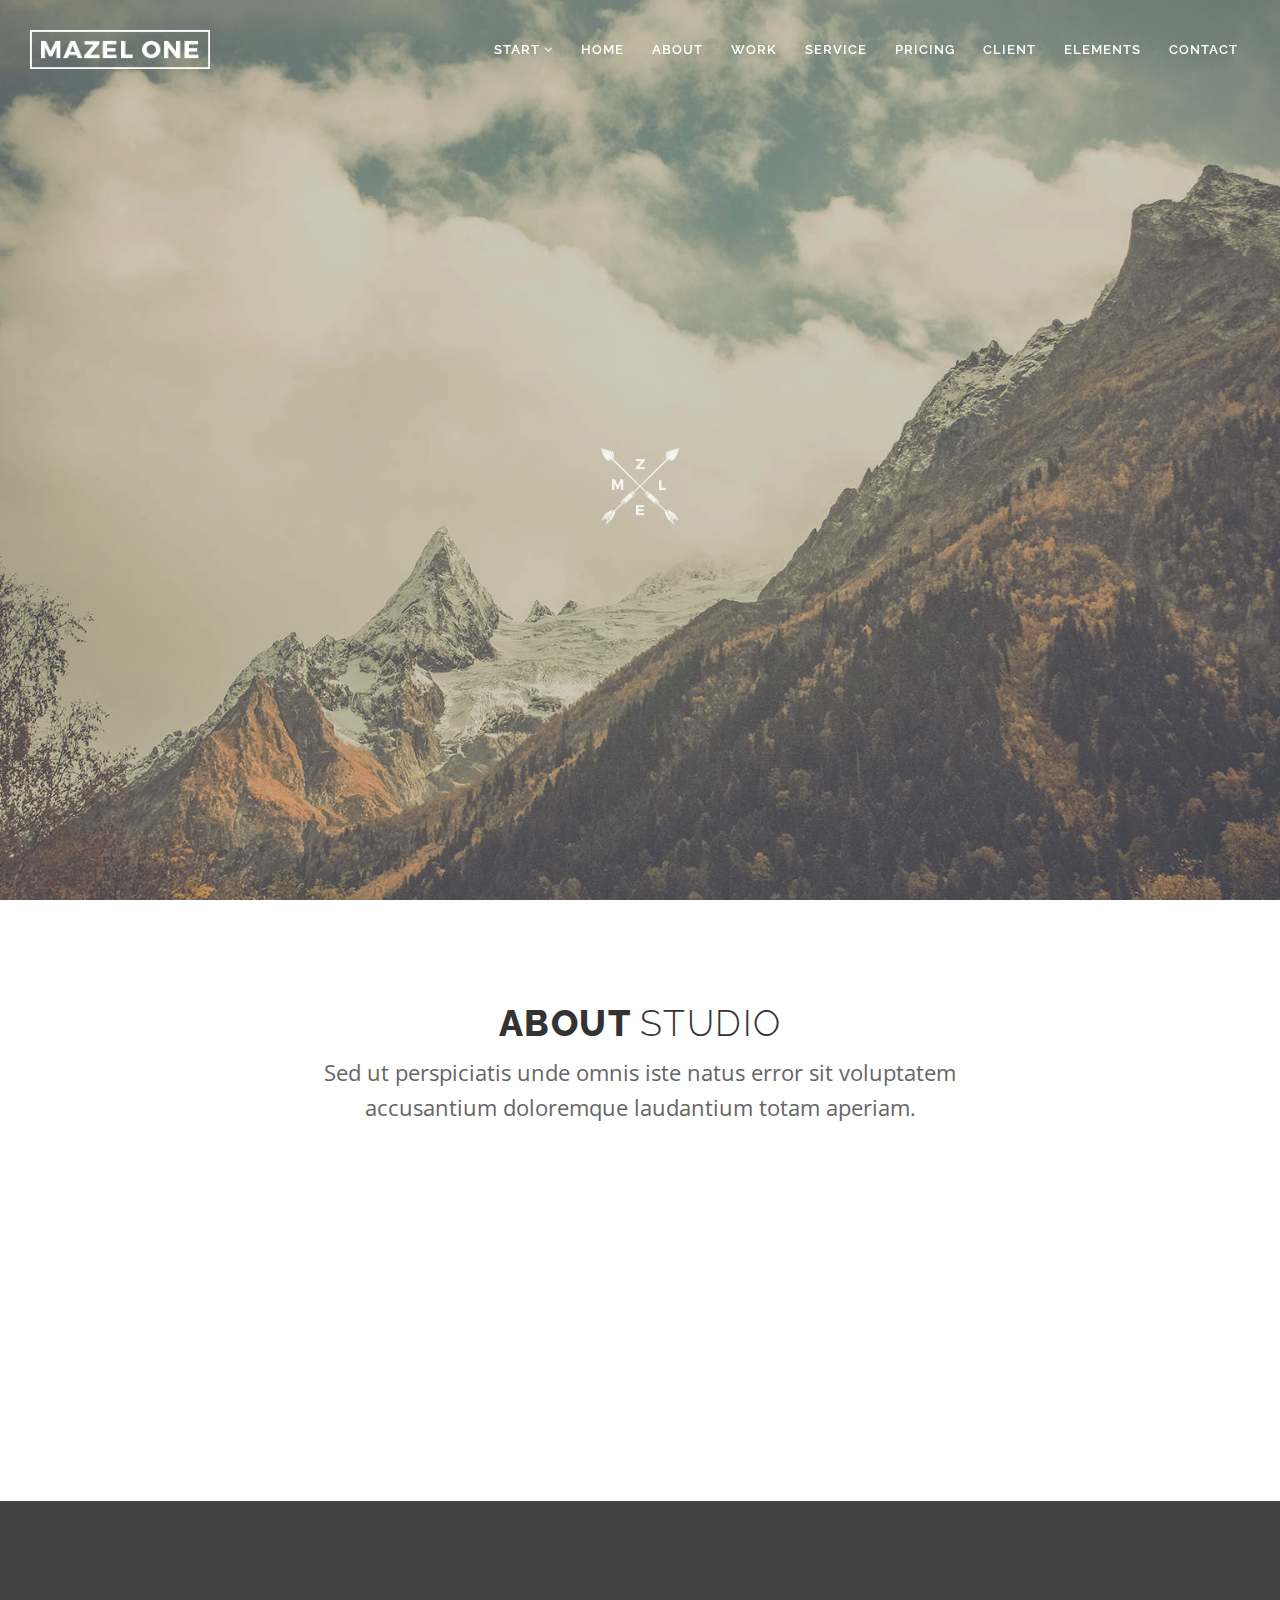
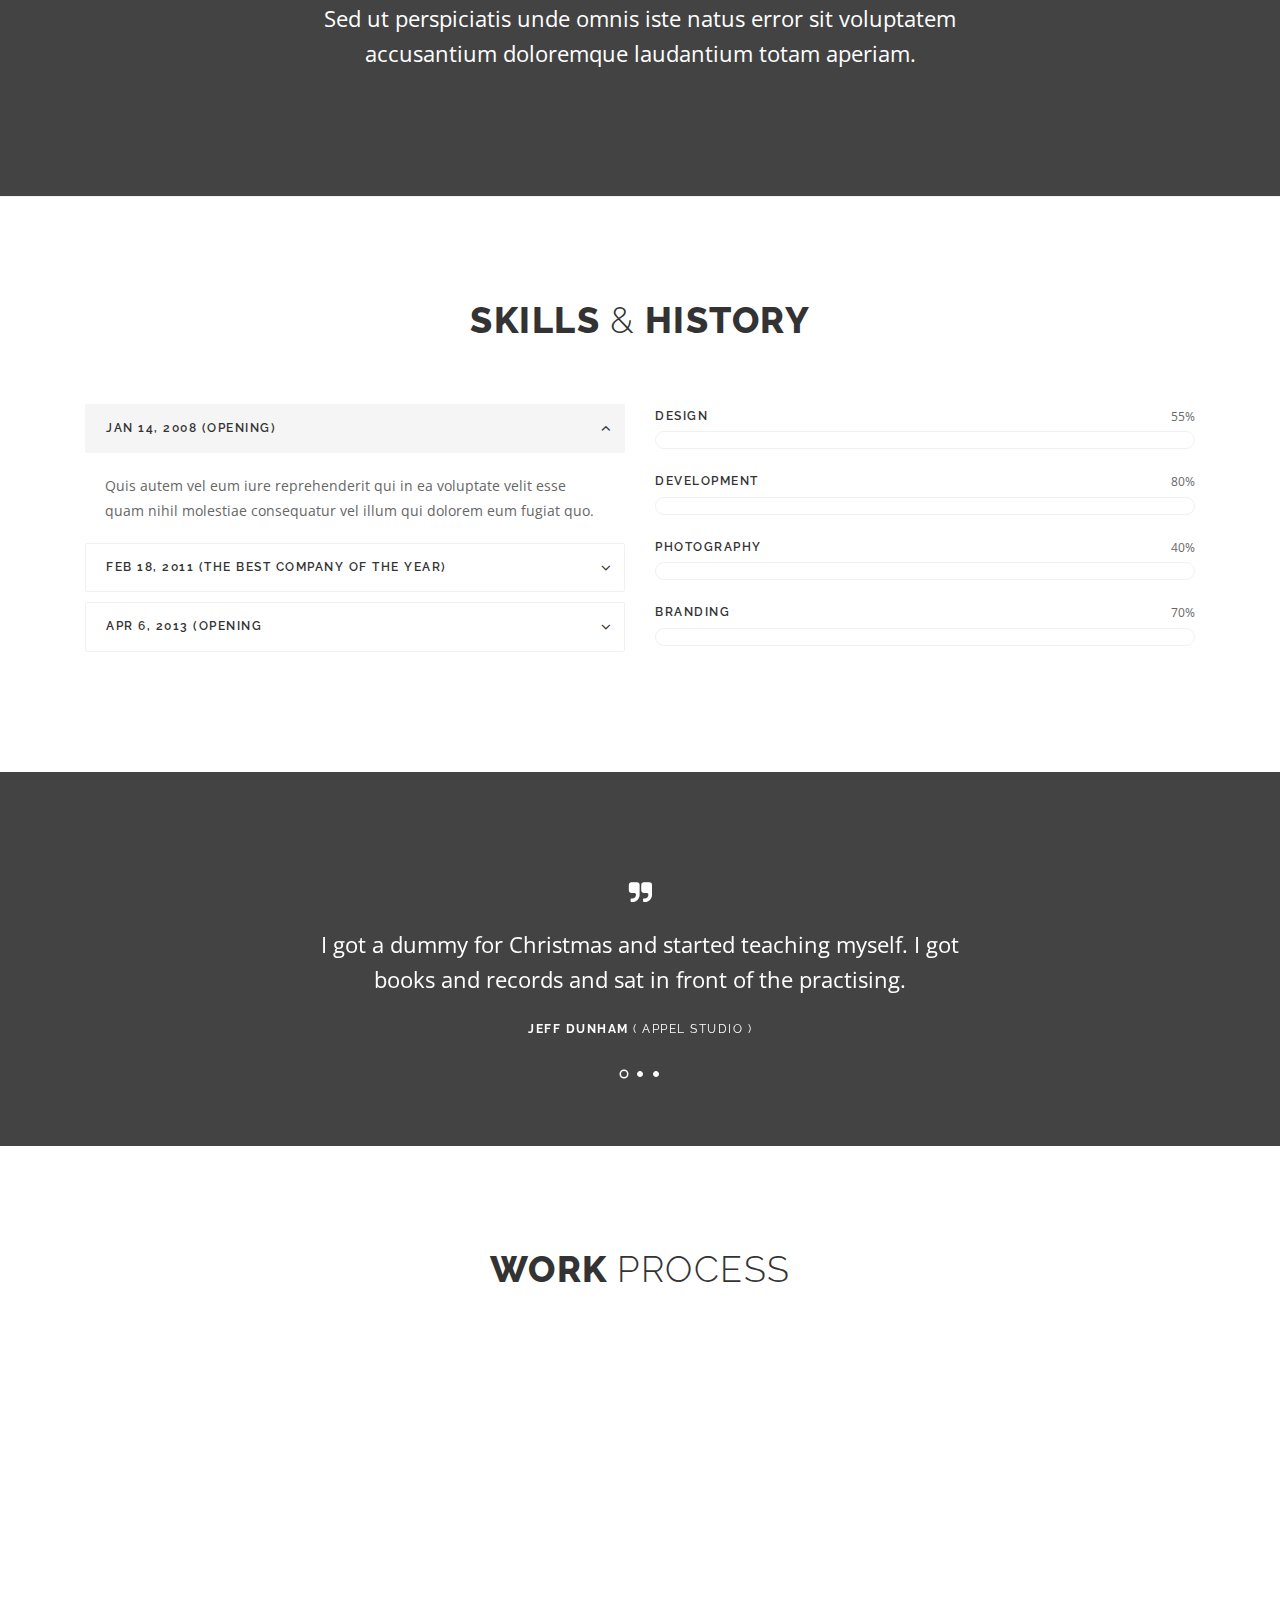
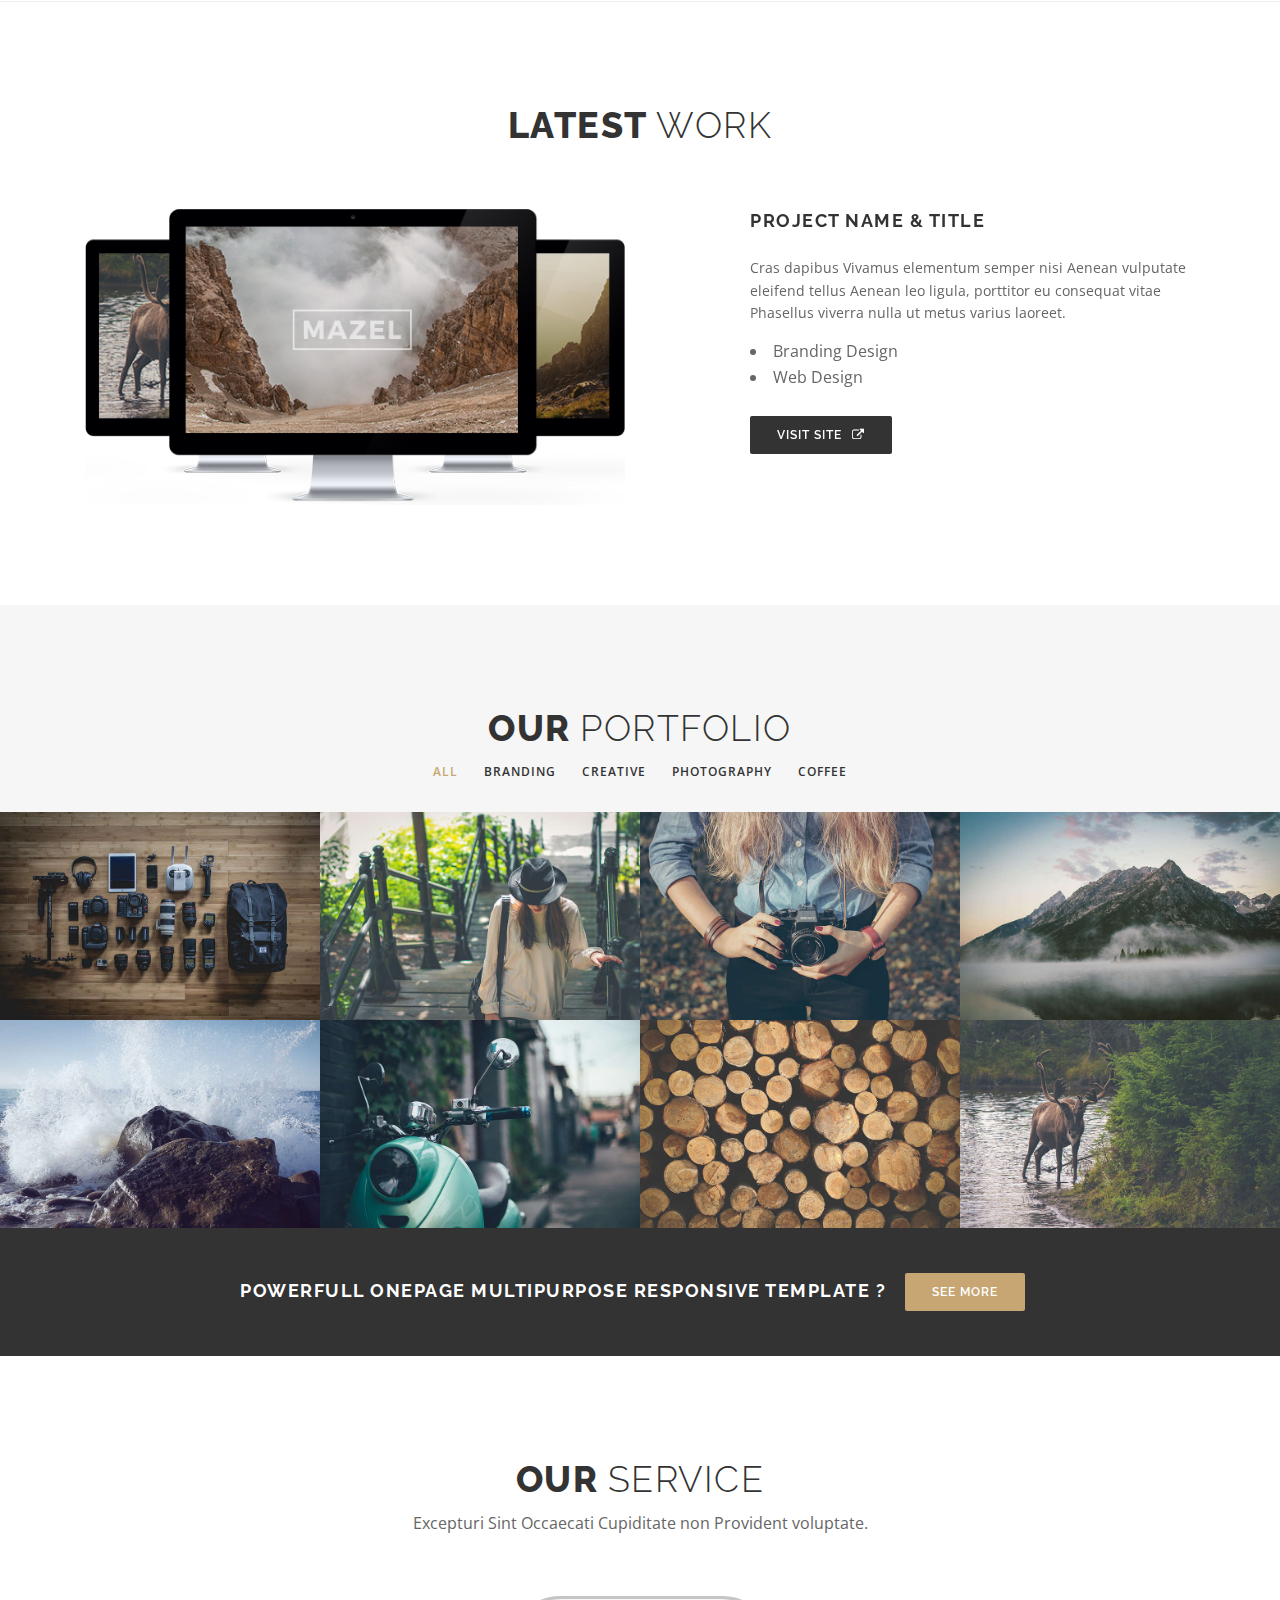
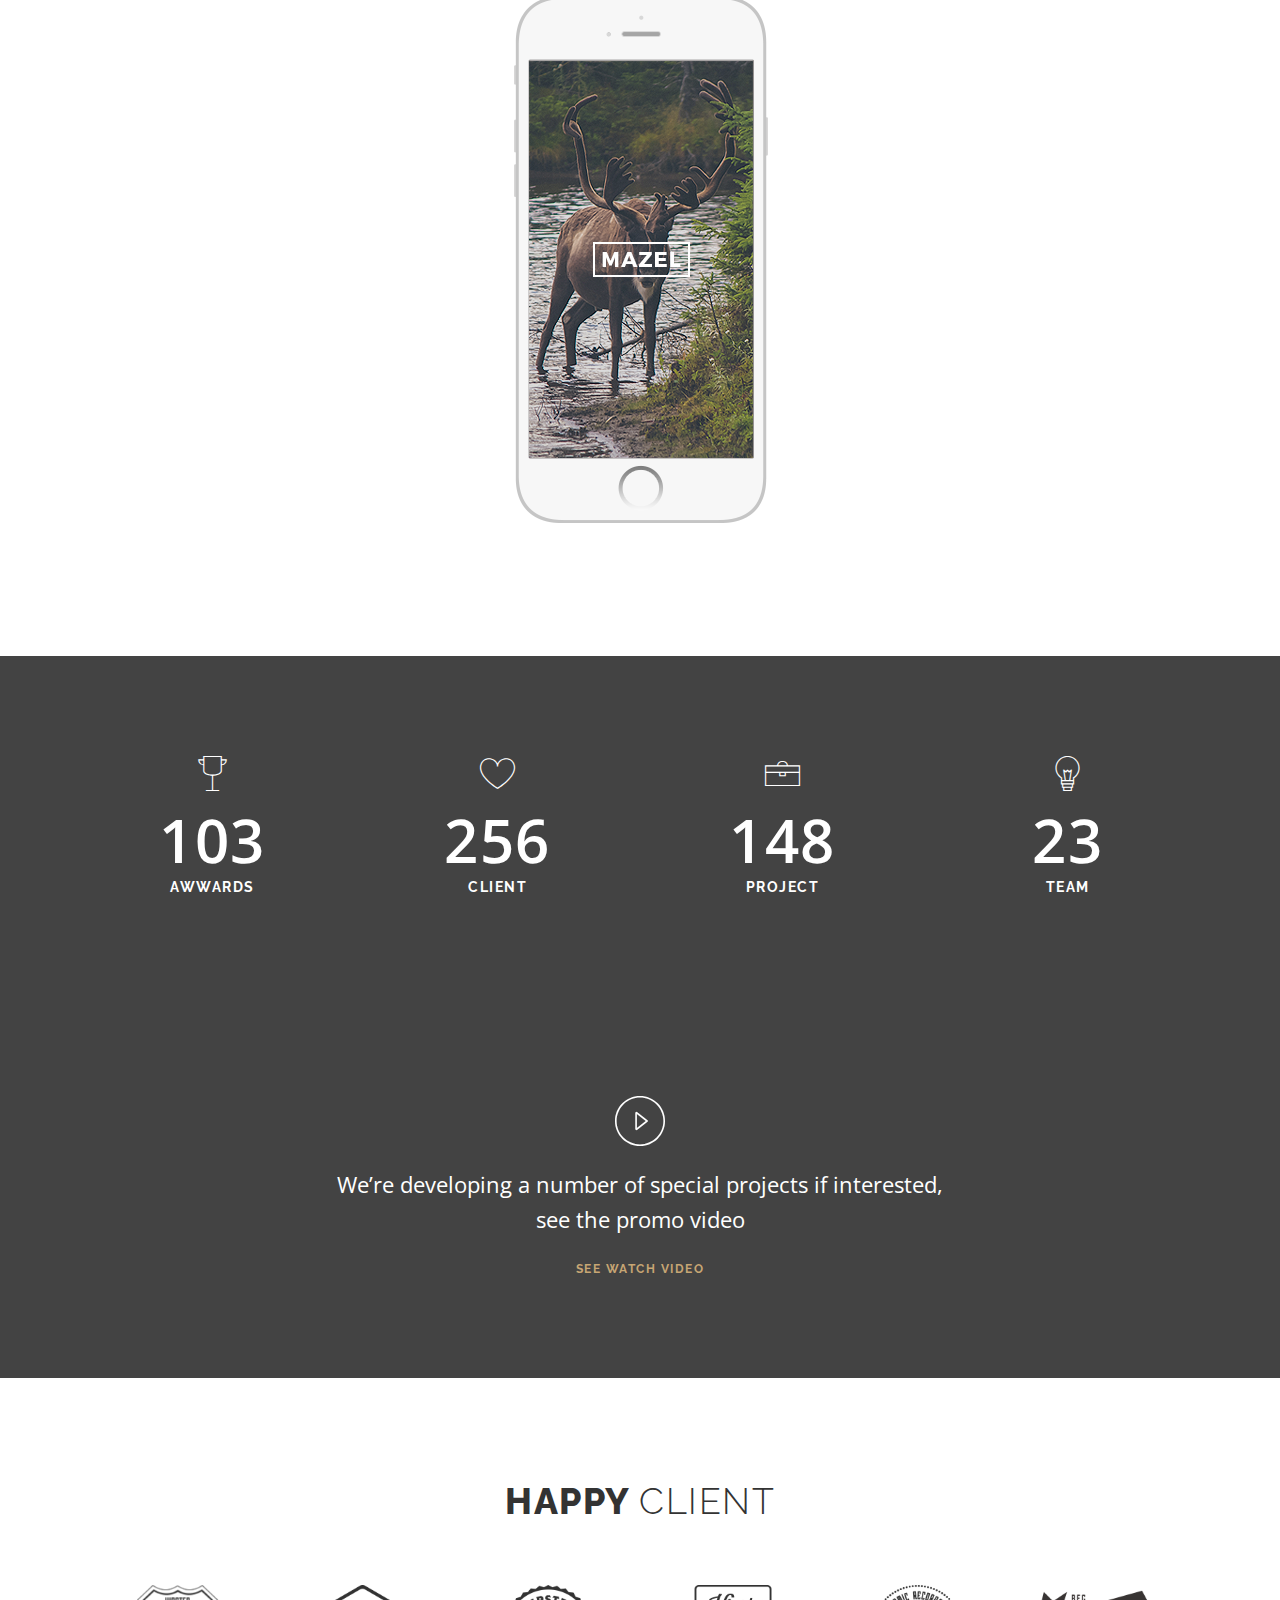
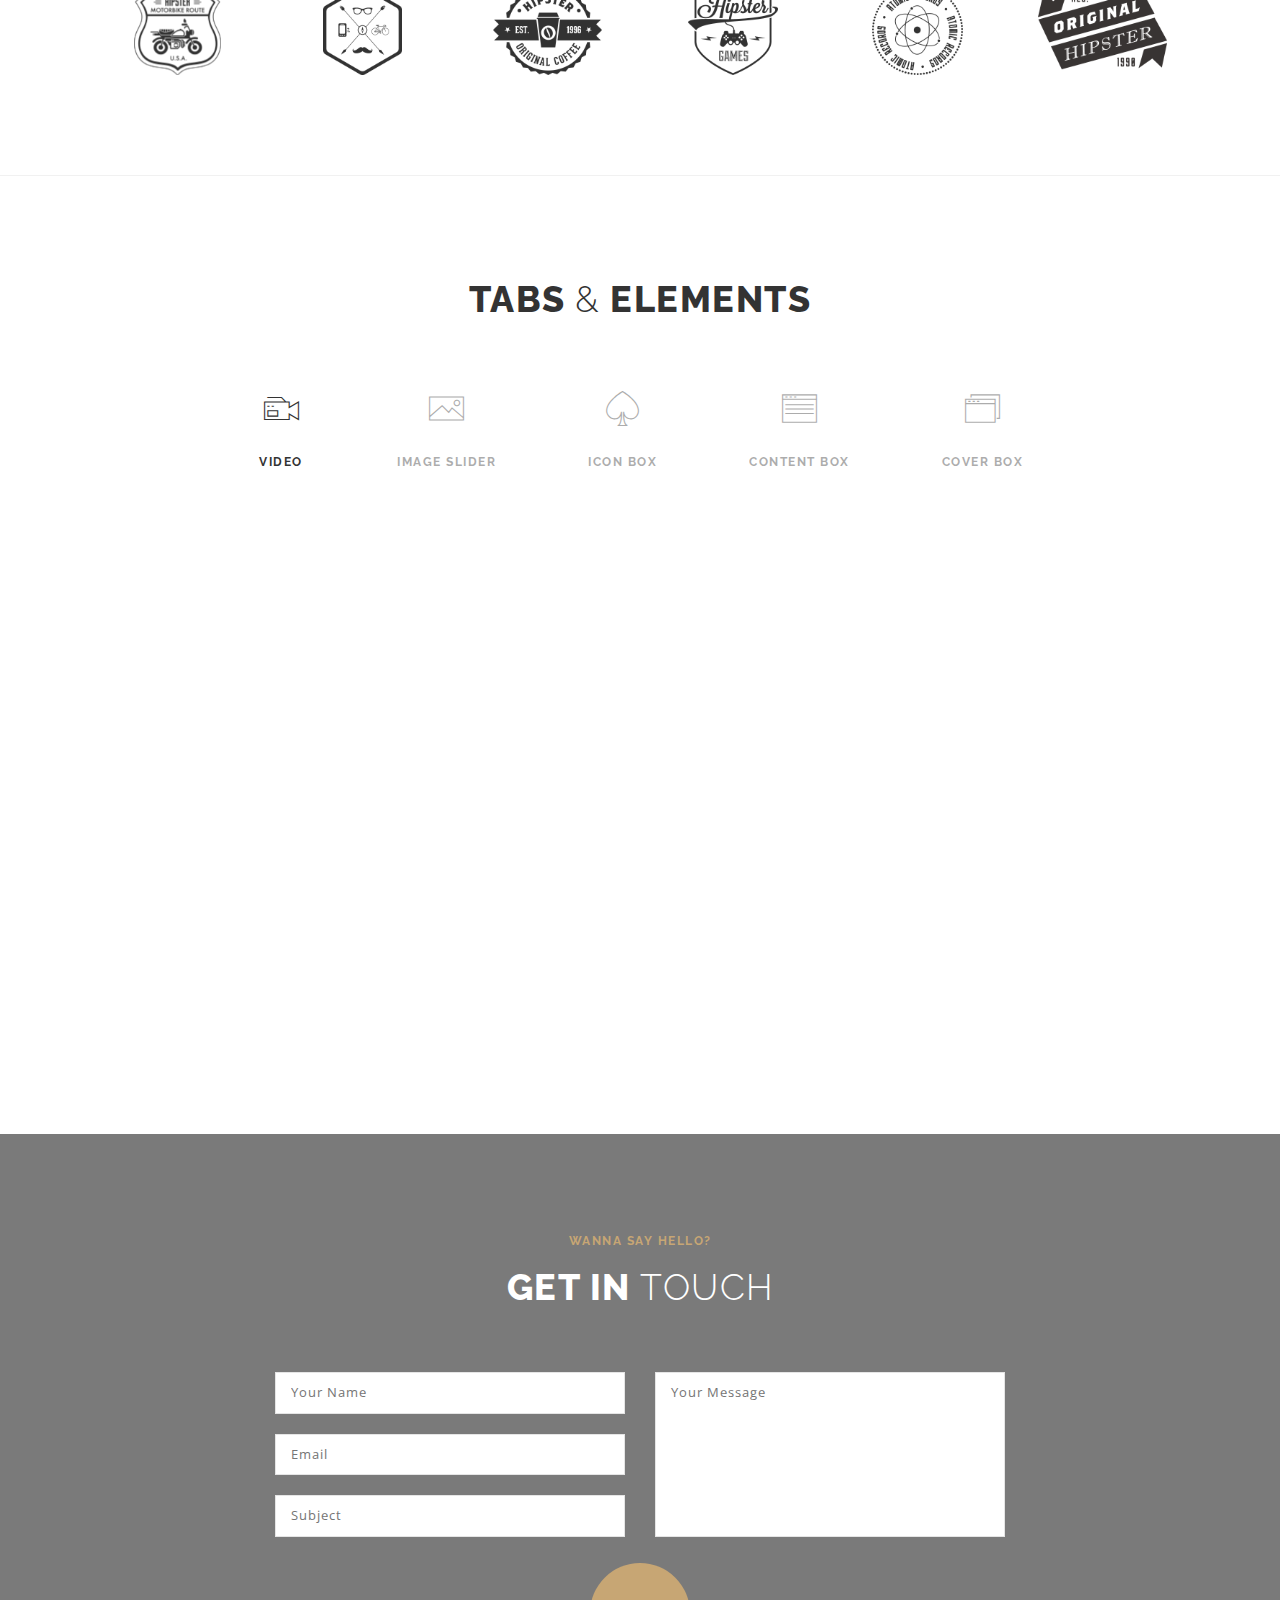
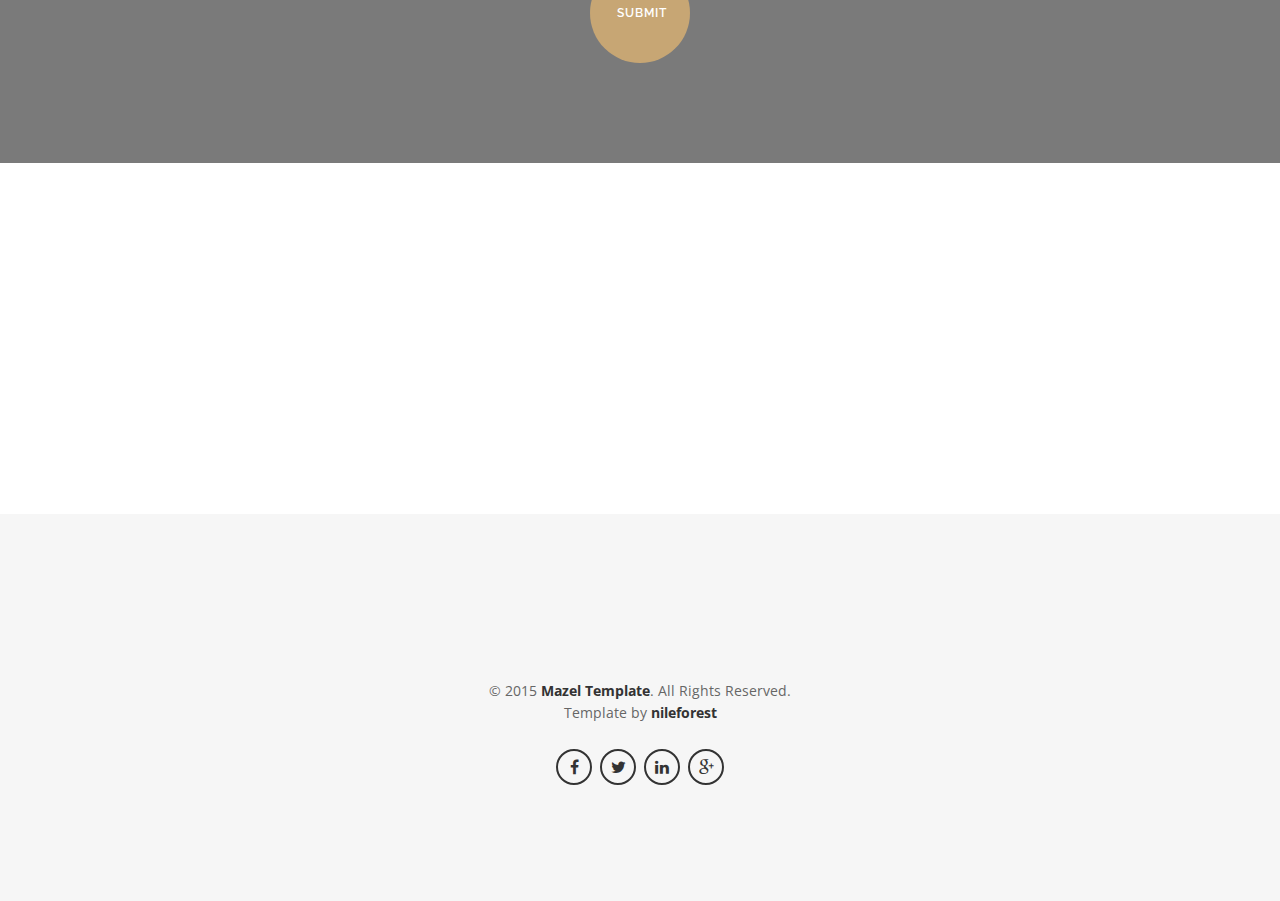
==== index.html @ 5cf2670c "pic" ====
﻿<!DOCTYPE html>

<html lang="en">
<head>
    <meta charset="utf-8" />
    <title>Personal Website - Onepage Responsive Html Template</title>
    <meta name="description" content="" />
    <meta name="keywords" content="creative, portfolio, template, theme, designed, html5, css3, responsive, mazel, onepage" />
    <meta name="author" content="nileforest">
    <meta name="viewport" content="width=device-width, initial-scale=1.0, maximum-scale=1.0" />
    <!--[if IE]><meta http-equiv='X-UA-Compatible' content='IE=edge,chrome=1'><![endif]-->

    <!-- Favicone Icon -->
    <link rel="shortcut icon" type="image/x-icon" href="img/favicon.ico" />
    <link rel="icon" type="image/png" href="img/favicon.png" />
    <link rel="apple-touch-icon" href="img/favicon.png" />

    <!-- Css -->
    <link href="css/style.css" rel="stylesheet" type="text/css" />
    <link href="css/bootstrap.css" rel="stylesheet" type="text/css" />
    <link href="css/plugins/animate.css" rel="stylesheet" type="text/css" />
    <!-- SLIDER REVOLUTION CSS SETTINGS -->
    <link rel="stylesheet" type="text/css" href="rs-plugin/css/settings.css" media="screen" />

</head>
<body>

    <!-- Site preloader -->
    <section id="preloader">
        <div class="site-spinner"></div>
    </section>
    <!-- End Site preloader -->

    <!-- Page Wraper -->
    <div id="page-wraper">
        <div class="wrapper">
            <!--Header-->
            <div id="header" class="header">
                <div class="header-inner">
                    <!-- Logo -->
                    <div class="logo">
                        <a href="#">
                            <img src="img/logo-light.png" />
                        </a>
                    </div>
                    <!-- End Logo -->

                    <!--Navigation Icon-->
                    <div class="nav-menu-icon">
                        <a><i class="fa fa-bars"></i></a>
                    </div>
                    <!--End Navigation Icon-->

                    <!-- Navigation Menu -->
                    <div class="nav-menu singlepage-nav">
                        <ul class="nav-menu-inner">
                            
                            <li>
                                <a href="#" class="menu-has-sub">Start <i class="fa fa-angle-down"></i></a>
                                <ul class="sub-dropdown dropdown">
                                    <li><a class="nav-external" href="index.html">Home - Main</a></li>
                                    <li><a class="nav-external" href="index2-slider_vertical.html">Home - Vertical Slider</a></li>
                                    <li><a class="nav-external" href="index3-slider_kenburns.html">Home - Kenburns Slider</a></li>
                                    <li><a class="nav-external" href="index4-static.html">Home - Static</a></li>
                                    <li><a class="nav-external" href="index5-static_parallax.html">Home - Parallax</a></li>
                                    <li><a class="nav-external" href="index6-text_rotator1.html">Home - Text Rotator 1</a></li>
                                    <li><a class="nav-external" href="index7-text_rotator2.html">Home - Text Rotator 2</a></li>
                                    <li><a class="nav-external" href="index8-video_youtube.html">Home - Video Bg</a></li>
                                    <li><a class="nav-external" href="index9-text_slider.html">Home - Text Slider</a></li>
                                    <li><a class="nav-external" href="index10-bg_slideshow.html">Home - Bg Slideshow</a></li>
                                    <li><a class="nav-external" href="index11-coming_soon.html">Home - Coming Soon Page</a></li>
                                    <li>
                                        <a class="menu-has-sub nav-external">Sub Dropdown<i class="fa fa-angle-right"></i></a>
                                        <ul class="sub-dropdown">
                                            <li><a class="nav-external" href="#">Sub Menu 1</a></li>
                                            <li><a class="nav-external" href="#">Sub Menu 2</a></li>
                                            <li><a class="nav-external" href="#">Sub Menu 3</a></li>
                                            <li><a class="nav-external" href="#">Sub Menu 4</a></li>
                                            <li><a class="nav-external" href="#">Sub Menu 5</a></li>
                                        </ul>
                                    </li>

                                </ul>
                            </li>
                            <li><a href="#intro">Home</a></li>
                            <li><a href="#about">About</a></li>
                            <li><a href="#latest-work">Work</a></li>
                            <li><a href="#service">Service</a></li>
                            <li><a href="#pricing">Pricing</a></li>
                            <li><a href="#client">Client</a></li>
                            <li><a href="#elements">Elements</a></li>
                            <li><a href="#contact-us">Contact</a></li>
                        </ul>
                    </div>
                    <!-- End Navigation Menu -->
                </div>
            </div>
            <!--End Header-->

            <!--Intro Section-->
            <section id="intro">
                <!--Slider Hero-->
                <div class="tp-banner-container">
                    <div class="intro-tp-banner">
                        <ul>
                            <!-- SLIDE  -->
                            <li class="dark-bg" data-transition="fade" data-slotamount="5" data-masterspeed="700">
                                <!-- MAIN IMAGE -->
                                <img src="img/full/28.jpg" alt="slidebg1" data-bgfit="cover" data-bgposition="top center" data-bgrepeat="no-repeat">

                                <!-- LAYER NR. 1 -->
                                <div class="tp-caption lfb ltt tp-resizeme"
                                    data-x="center" data-hoffset="0"
                                    data-y="center" data-voffset="-125"
                                    data-speed="600"
                                    data-start="500"
                                    data-easing="Power4.easeOut"
                                    data-splitin="none"
                                    data-splitout="none"
                                    data-elementdelay="0.01"
                                    data-endelementdelay="0.1"
                                    data-endspeed="500"
                                    data-endeasing="Power4.easeIn"
                                    style="z-index: 2; max-width: auto; max-height: auto; white-space: nowrap;">
                                    <img src="img/t-logo1.png" alt="logo" />

                                </div>

                                <!-- LAYER NR. 2 -->
                                <h2 class="tp-caption lfb ltt tp-resizeme sc-title"
                                    data-x="center" data-hoffset="0"
                                    data-y="center" data-voffset="-25"
                                    data-speed="600"
                                    data-start="700"
                                    data-easing="Power4.easeOut"
                                    data-splitin="none"
                                    data-splitout="none"
                                    data-elementdelay="0.01"
                                    data-endelementdelay="0.1"
                                    data-endspeed="500"
                                    data-endeasing="Power4.easeIn"
                                    style="z-index: 3; max-width: auto; max-height: auto; white-space: nowrap;">Anthony Chen 
                                </h2>

                                <!-- LAYER NR. 3 -->
                                <p class="tp-caption lfb ltt tp-resizeme sc-paragraph-lead"
                                    data-x="center" data-hoffset="0"
                                    data-y="center" data-voffset="40"
                                    data-speed="600"
                                    data-start="900"
                                    data-easing="Power4.easeOut"
                                    data-splitin="none"
                                    data-splitout="none"
                                    data-elementdelay="0.01"
                                    data-endelementdelay="0.1"
                                    data-endspeed="500"resume
                                    data-endeasing="Power4.easeIn"
                                    style="z-index: 3; max-width: auto; max-height: auto; white-space: nowrap;">
                                    There's a difference between believe and choose to believe<br />
                                    I choose to believe
                                </p>

                                <!-- LAYER NR. 4 -->
                                <div class="tp-caption lfb ltt tp-resizeme sc-button"
                                    data-x="center" data-hoffset="0"
                                    data-y="center" data-voffset="125"
                                    data-speed="600"
                                    data-start="1100"
                                    data-easing="Power4.easeOut"
                                    data-splitin="none"
                                    data-splitout="none"
                                    data-elementdelay="0.01"
                                    data-endelementdelay="0.1"
                                    data-endspeed="500"
                                    data-endeasing="Power4.easeIn"
                                    style="z-index: 3; max-width: auto; max-height: auto; white-space: nowrap;">
                                    <a class="btn btn-md btn-black" href="pdf/My Size.pdf" download>Resume</a>
                                </div>

                            </li>

                            <!-- SLIDE  -->
                            <li class="dark-bg" data-transition="fade" data-slotamount="5" data-masterspeed="700">
                                <!-- MAIN IMAGE -->
                                <img src="img/full/30.jpg" alt="slidebg2" data-bgfit="cover" data-bgposition="top center" data-bgrepeat="no-repeat">

                                <!-- LAYER NR. 1 -->
                                <div class="tp-caption lfb ltt tp-resizeme"
                                    data-x="center" data-hoffset="0"
                                    data-y="center" data-voffset="-125"
                                    data-speed="600"
                                    data-start="500"
                                    data-easing="Power4.easeOut"
                                    data-splitin="none"
                                    data-splitout="none"
                                    data-elementdelay="0.01"
                                    data-endelementdelay="0.1"
                                    data-endspeed="500"
                                    data-endeasing="Power4.easeIn"
                                    style="z-index: 2; max-width: auto; max-height: auto; white-space: nowrap;">
                                    <img src="img/t-logo1.png" alt="logo" />

                                </div>

                                <!-- LAYER NR. 2 -->
                                <h2 class="tp-caption lfb ltt tp-resizeme sc-title"
                                    data-x="center" data-hoffset="0"
                                    data-y="center" data-voffset="-25"
                                    data-speed="600"
                                    data-start="700"
                                    data-easing="Power4.easeOut"
                                    data-splitin="none"
                                    data-splitout="none"
                                    data-elementdelay="0.01"
                                    data-endelementdelay="0.1"
                                    data-endspeed="500"
                                    data-endeasing="Power4.easeIn"
                                    style="z-index: 3; max-width: auto; max-height: auto; white-space: nowrap;">Welcome
                                </h2>

                                <!-- LAYER NR. 3 -->
                                <p class="tp-caption lfb ltt tp-resizeme sc-paragraph-lead"
                                    data-x="center" data-hoffset="0"
                                    data-y="center" data-voffset="40"
                                    data-speed="600"
                                    data-start="900"
                                    data-easing="Power4.easeOut"
                                    data-splitin="none"
                                    data-splitout="none"
                                    data-elementdelay="0.01"
                                    data-endelementdelay="0.1"
                                    data-endspeed="500"
                                    data-endeasing="Power4.easeIn"
                                    style="z-index: 3; max-width: auto; max-height: auto; white-space: nowrap;">
                                    Shall I compare thee to a summer's day<br />
                                    Thou art more lovely and more temperate

                                </p>

                                <!-- LAYER NR. 4 -->
                                <div class="tp-caption lfb ltt tp-resizeme sc-button"
                                    data-x="center" data-hoffset="0"
                                    data-y="center" data-voffset="125"
                                    data-speed="600"
                                    data-start="1100"
                                    data-easing="Power4.easeOut"
                                    data-splitin="none"
                                    data-splitout="none"
                                    data-elementdelay="0.01"
                                    data-endelementdelay="0.1"
                                    data-endspeed="500"
                                    data-endeasing="Power4.easeIn"
                                    style="z-index: 3; max-width: auto; max-height: auto; white-space: nowrap;">
                                    <a class="btn btn-md btn-black" href="pdf/Anthony Chen's Resume.pdf" download>Resume</a>
                                </div>

                            </li>

                            <!-- SLIDE  -->
                            <li class="dark-bg" data-transition="fade" data-slotamount="5" data-masterspeed="700">
                                <!-- MAIN IMAGE -->
                                <img src="img/full/31.jpg" alt="slidebg3" data-bgfit="cover" data-bgposition="top center" data-bgrepeat="no-repeat">

                                <!-- LAYER NR. 1 -->
                                <div class="tp-caption lfb ltt tp-resizeme"
                                    data-x="center" data-hoffset="0"
                                    data-y="center" data-voffset="-125"
                                    data-speed="600"
                                    data-start="500"
                                    data-easing="Power4.easeOut"
                                    data-splitin="none"
                                    data-splitout="none"
                                    data-elementdelay="0.01"
                                    data-endelementdelay="0.1"
                                    data-endspeed="500"
                                    data-endeasing="Power4.easeIn"
                                    style="z-index: 2; max-width: auto; max-height: auto; white-space: nowrap;">
                                    <img src="img/t-logo1.png" alt="logo" />

                                </div>

                                <!-- LAYER NR. 2 -->
                                <h2 class="tp-caption lfb ltt tp-resizeme sc-title"
                                    data-x="center" data-hoffset="0"
                                    data-y="center" data-voffset="-25"
                                    data-speed="600"
                                    data-start="700"
                                    data-easing="Power4.easeOut"
                                    data-splitin="none"
                                    data-splitout="none"
                                    data-elementdelay="0.01"
                                    data-endelementdelay="0.1"
                                    data-endspeed="500"
                                    data-endeasing="Power4.easeIn"
                                    style="z-index: 3; max-width: auto; max-height: auto; white-space: nowrap;">I Am Chen Huiyu
                                </h2>

                                <!-- LAYER NR. 3 -->
                                <p class="tp-caption lfb ltt tp-resizeme sc-paragraph-lead"
                                    data-x="center" data-hoffset="0"
                                    data-y="center" data-voffset="40"
                                    data-speed="600"
                                    data-start="900"
                                    data-easing="Power4.easeOut"
                                    data-splitin="none"
                                    data-splitout="none"
                                    data-elementdelay="0.01"
                                    data-endelementdelay="0.1"
                                    data-endspeed="500"
                                    data-endeasing="Power4.easeIn"
                                    style="z-index: 3; max-width: auto; max-height: auto; white-space: nowrap;">
                                    The woods are lovely, dark and deep, but I have promises to keep<br />
                                    And miles to go before I sleep


                                </p>

                                <!-- LAYER NR. 4 -->
                                <div class="tp-caption lfb ltt tp-resizeme sc-button"
                                    data-x="center" data-hoffset="0"
                                    data-y="center" data-voffset="125"
                                    data-speed="600"
                                    data-start="1100"
                                    data-easing="Power4.easeOut"
                                    data-splitin="none"
                                    data-splitout="none"
                                    data-elementdelay="0.01"
                                    data-endelementdelay="0.1"
                                    data-endspeed="500"
                                    data-endeasing="Power4.easeIn"
                                    style="z-index: 3; max-width: auto; max-height: auto; white-space: nowrap;">
                                    <a class="btn btn-md btn-black" href="pdf/Anthony Chen's Resume.pdf" download>Resume</a>
                                </div>

                            </li>

                            <!-- SLIDE  -->
                            <li class="dark-bg" data-transition="fade" data-slotamount="5" data-masterspeed="700">
                                <!-- MAIN IMAGE -->
                                <img src="img/full/32.jpg" alt="slidebg4" data-bgfit="cover" data-bgposition="top center" data-bgrepeat="no-repeat">

                                <!-- LAYER NR. 1 -->
                                <div class="tp-caption lfb ltt tp-resizeme"
                                    data-x="center" data-hoffset="0"
                                    data-y="center" data-voffset="-125"
                                    data-speed="600"
                                    data-start="500"
                                    data-easing="Power4.easeOut"
                                    data-splitin="none"
                                    data-splitout="none"
                                    data-elementdelay="0.01"
                                    data-endelementdelay="0.1"
                                    data-endspeed="500"
                                    data-endeasing="Power4.easeIn"
                                    style="z-index: 2; max-width: auto; max-height: auto; white-space: nowrap;">
                                    <img src="img/t-logo1.png" alt="logo" />

                                </div>

                                <!-- LAYER NR. 2 -->
                                <h2 class="tp-caption lfb ltt tp-resizeme sc-title"
                                    data-x="center" data-hoffset="0"
                                    data-y="center" data-voffset="-25"
                                    data-speed="600"
                                    data-start="700"
                                    data-easing="Power4.easeOut"
                                    data-splitin="none"
                                    data-splitout="none"
                                    data-elementdelay="0.01"
                                    data-endelementdelay="0.1"
                                    data-endspeed="500"
                                    data-endeasing="Power4.easeIn"
                                    style="z-index: 3; max-width: auto; max-height: auto; white-space: nowrap;">Do you know
                                </h2>

                                <!-- LAYER NR. 3 -->
                                <p class="tp-caption lfb ltt tp-resizeme sc-paragraph-lead"
                                    data-x="center" data-hoffset="0"
                                    data-y="center" data-voffset="40"
                                    data-speed="600"
                                    data-start="900"
                                    data-easing="Power4.easeOut"
                                    data-splitin="none"
                                    data-splitout="none"
                                    data-elementdelay="0.01"
                                    data-endelementdelay="0.1"
                                    data-endspeed="500"
                                    data-endeasing="Power4.easeIn"
                                    style="z-index: 3; max-width: auto; max-height: auto; white-space: nowrap;">
                                    On the seashore of endless worlds children meet<br />


                                </p>

                                <!-- LAYER NR. 4 -->
                                <div class="tp-caption lfb ltt tp-resizeme sc-button"
                                    data-x="center" data-hoffset="0"
                                    data-y="center" data-voffset="125"
                                    data-speed="600"
                                    data-start="1100"
                                    data-easing="Power4.easeOut"
                                    data-splitin="none"
                                    data-splitout="none"
                                    data-elementdelay="0.01"
                                    data-endelementdelay="0.1"
                                    data-endspeed="500"
                                    data-endeasing="Power4.easeIn"
                                    style="z-index: 3; max-width: auto; max-height: auto; white-space: nowrap;">
                                    <a class="btn btn-md btn-black" href="pdf/Anthony Chen's Resume.pdf" download>Resume</a>
                                </div>

                            </li>

                            <!-- SLIDE  -->
                            <li class="dark-bg" data-transition="fade" data-slotamount="5" data-masterspeed="700">
                                <!-- MAIN IMAGE -->
                                <img src="img/full/35.jpg" alt="slidebg5" data-bgfit="cover" data-bgposition="top center" data-bgrepeat="no-repeat">

                                <!-- LAYER NR. 1 -->
                                <div class="tp-caption lfb ltt tp-resizeme"
                                    data-x="center" data-hoffset="0"
                                    data-y="center" data-voffset="-125"
                                    data-speed="600"
                                    data-start="500"
                                    data-easing="Power4.easeOut"
                                    data-splitin="none"
                                    data-splitout="none"
                                    data-elementdelay="0.01"
                                    data-endelementdelay="0.1"
                                    data-endspeed="500"
                                    data-endeasing="Power4.easeIn"
                                    style="z-index: 2; max-width: auto; max-height: auto; white-space: nowrap;">
                                    <img src="img/t-logo1.png" alt="logo" />

                                </div>

                                <!-- LAYER NR. 2 -->
                                <h2 class="tp-caption lfb ltt tp-resizeme sc-title"
                                    data-x="center" data-hoffset="0"
                                    data-y="center" data-voffset="-25"
                                    data-speed="600"
                                    data-start="700"
                                    data-easing="Power4.easeOut"
                                    data-splitin="none"
                                    data-splitout="none"
                                    data-elementdelay="0.01"
                                    data-endelementdelay="0.1"
                                    data-endspeed="500"
                                    data-endeasing="Power4.easeIn"
                                    style="z-index: 3; max-width: auto; max-height: auto; white-space: nowrap;">Flexible & Customizable
                                </h2>
                                

                                <!-- LAYER NR. 3 -->
                                <p class="tp-caption lfb ltt tp-resizeme sc-paragraph-lead"
                                    data-x="center" data-hoffset="0"
                                    data-y="center" data-voffset="40"
                                    data-speed="600"
                                    data-start="900"
                                    data-easing="Power4.easeOut"
                                    data-splitin="none"
                                    data-splitout="none"
                                    data-elementdelay="0.01"
                                    data-endelementdelay="0.1"
                                    data-endspeed="500"
                                    data-endeasing="Power4.easeIn"
                                    style="z-index: 3; max-width: auto; max-height: auto; white-space: nowrap;">
                                    Yeah, totally me <br />
                                </p>

                                <!-- LAYER NR. 4 -->
                                <div class="tp-caption lfb ltt tp-resizeme sc-button"
                                    data-x="center" data-hoffset="0"
                                    data-y="center" data-voffset="125"
                                    data-speed="600"
                                    data-start="1100"
                                    data-easing="Power4.easeOut"
                                    data-splitin="none"
                                    data-splitout="none"
                                    data-elementdelay="0.01"
                                    data-endelementdelay="0.1"
                                    data-endspeed="500"
                                    data-endeasing="Power4.easeIn"
                                    style="z-index: 3; max-width: auto; max-height: auto; white-space: nowrap;">
                                    <a class="btn btn-md btn-black" href="pdf/Anthony Chen's Resume.pdf" download>Resume</a>
                                </div>

                            </li>


                        </ul>
                        <div class="tp-bannertimer"></div>
                    </div>
                </div>
                <!-- End Slider Hero-->

            </section>
            <!-- End Intro Section-->

            <!-- About Section -->
            <section id="about" class="section-padding text-center">
                <div class="container mb-60">
                    <h2>About <span class="text-light">Studio</span></h2>
                    <p class="max-width-700 lead">Sed ut perspiciatis unde omnis iste natus error sit voluptatem accusantium doloremque laudantium totam aperiam.</p>
                </div>

                <div class="container">
                    <div class="row">
                        <div class="col-md-4 col-sm-6 content-box mb-sm-30 wow fadeIn" data-wow-delay="0.2s" data-wow-duration="2s">
                            <div class="icon-top"><i class="icon icon-basic-anchor"></i></div>
                            <h5 class="features-title">We’re Creative</h5>
                            <p>Quis autem vel eum iure reprehenderit qui in ea voluptate velit esse quam nihil molestiae consequatur vel illum qui dolorem eum fugiat quo.</p>
                        </div>
                        <div class="col-md-4 col-sm-6 content-box mb-sm-30 wow fadeIn" data-wow-delay="0.4s" data-wow-duration="2s">
                            <div class="icon-top"><i class="icon icon-basic-alarm"></i></div>
                            <h5 class="features-title">TWe have magic</h5>
                            <p>Quis autem vel eum iure reprehenderit qui in ea voluptate velit esse quam nihil molestiae consequatur vel illum qui dolorem eum fugiat quo.</p>
                        </div>
                        <div class="col-md-4 col-sm-6 content-box mb-sm-30 wow fadeIn" data-wow-delay="0.6s" data-wow-duration="2s">
                            <div class="icon-top"><i class="icon icon-basic-globe"></i></div>
                            <h5 class="features-title">Why we do it</h5>
                            <p>Quis autem vel eum iure reprehenderit qui in ea voluptate velit esse quam nihil molestiae consequatur vel illum qui dolorem eum fugiat quo.</p>
                        </div>
                    </div>
                </div>
            </section>
            <!-- End About Section -->

            <!-- Statement1 Section -->
            <section id="Statement1" class="section-padding bg-image overlay-dark dark-bg text-center" data-stellar-background-ratio="0.5" data-background-img="img/full/25.jpg">
                <div class="container">
                    <p class="max-width-700 lead">Sed ut perspiciatis unde omnis iste natus error sit voluptatem accusantium doloremque laudantium totam aperiam.</p>
                    <!-- <a class="btn btn-md btn-color">Download</a> -->
                </div>
            </section>
            <!-- End Statement1 Section -->









        
            <!--  Team Section -->
           <!-- <section id="team-people" class="section-padding text-center">
                <div class="container">
                    <h2 class="page-title">Our <span class="text-light">Team</span></h2>
                </div>
                <div class="container">
                    <div class="row"> -->
                        <!--Team Carousel -->
                        <!-- <div class="owl-carousel team-carousel nf-carousel-theme">
                            <div class="item">
                                <div class="team-item">
                                    <div class="team-item-img">
                                        <img src="img/team/01.jpg" alt="" />
                                        <div class="team-item-detail">
                                            <div class="team-item-detail-inner light-color">
                                                <h5>Mitchell KAPPOS</h5>
                                                <p>To portal for some of the world's most high-value net.</p>
                                                <ul class="social">
                                                    <li><a href="https://www.facebook.com/" target="_blank"><i class="fa fa-facebook"></i></a></li>
                                                    <li><a href="https://www.twitter.com/" target="_blank"><i class="fa fa-twitter"></i></a></li>
                                                    <li><a href="https://www.dribbble.com/" target="_blank"><i class="fa fa-dribbble"></i></a></li>
                                                    <li><a href="https://www.pinterest.com/" target="_blank"><i class="fa fa-pinterest"></i></a></li>
                                                    <li><a href="https://www.behance.net/" target="_blank"><i class="fa fa-behance"></i></a></li>
                                                </ul>
                                            </div>
                                        </div>
                                    </div>
                                    <div class="team-item-info">
                                        <h6>Mitchell KAPPOS</h6>
                                        <p class="">( Graphic Designer )</p>
                                    </div>
                                </div>
                            </div>

                            <div class="item">
                                <div class="team-item">
                                    <div class="team-item-img">
                                        <img src="img/team/03.jpg" alt="" />
                                        <div class="team-item-detail">
                                            <div class="team-item-detail-inner light-color">
                                                <h5>Leonardo da Vinci</h5>
                                                <p>To portal for some of the world's most high-value net.</p>
                                                <ul class="social">
                                                    <li><a href="https://www.facebook.com/" target="_blank"><i class="fa fa-facebook"></i></a></li>
                                                    <li><a href="https://www.twitter.com/" target="_blank"><i class="fa fa-twitter"></i></a></li>
                                                    <li><a href="https://www.dribbble.com/" target="_blank"><i class="fa fa-dribbble"></i></a></li>
                                                    <li><a href="https://www.pinterest.com/" target="_blank"><i class="fa fa-pinterest"></i></a></li>
                                                    <li><a href="https://www.behance.net/" target="_blank"><i class="fa fa-behance"></i></a></li>
                                                </ul>
                                            </div>
                                        </div>
                                    </div>
                                    <div class="team-item-info">
                                        <h6>Leonardo da Vinci</h6>
                                        <p class="">( Front-End Dev )</p>
                                    </div>
                                </div>
                            </div>

                            <div class="item">
                                <div class="team-item">
                                    <div class="team-item-img">
                                        <img src="img/team/07.jpg" alt="" />
                                        <div class="team-item-detail">
                                            <div class="team-item-detail-inner light-color">
                                                <h5>Chen Huiyu</h5>
                                                <p>To portal for some of the world's most high-value net.</p>
                                                <ul class="social">
                                                    <li><a href="https://www.facebook.com/" target="_blank"><i class="fa fa-facebook"></i></a></li>
                                                    <li><a href="https://www.twitter.com/" target="_blank"><i class="fa fa-twitter"></i></a></li>
                                                    <li><a href="https://www.dribbble.com/" target="_blank"><i class="fa fa-dribbble"></i></a></li>
                                                    <li><a href="https://www.pinterest.com/" target="_blank"><i class="fa fa-pinterest"></i></a></li>
                                                    <li><a href="https://www.behance.net/" target="_blank"><i class="fa fa-behance"></i></a></li>
                                                </ul>
                                            </div>
                                        </div>
                                    </div>
                                    <div class="team-item-info">
                                        <h6>Chen Huiyu</h6>
                                        <p class="">( Project Manager )</p>
                                    </div>
                                </div>
                            </div>

                            <div class="item">
                                <div class="team-item">
                                    <div class="team-item-img">
                                        <img src="img/team/04.jpg" alt="" />
                                        <div class="team-item-detail">
                                            <div class="team-item-detail-inner light-color">
                                                <h5>Michael Lee</h5>
                                                <p>To portal for some of the world's most high-value net.</p>
                                                <ul class="social">
                                                    <li><a href="https://www.facebook.com/" target="_blank"><i class="fa fa-facebook"></i></a></li>
                                                    <li><a href="https://www.twitter.com/" target="_blank"><i class="fa fa-twitter"></i></a></li>
                                                    <li><a href="https://www.dribbble.com/" target="_blank"><i class="fa fa-dribbble"></i></a></li>
                                                    <li><a href="https://www.pinterest.com/" target="_blank"><i class="fa fa-pinterest"></i></a></li>
                                                    <li><a href="https://www.behance.net/" target="_blank"><i class="fa fa-behance"></i></a></li>
                                                </ul>
                                            </div>
                                        </div>
                                    </div>
                                    <div class="team-item-info">
                                        <h6>Michael Lee</h6>
                                        <p class="">( Web Developer )</p>
                                    </div>
                                </div>
                            </div>

                            <div class="item">
                                <div class="team-item">
                                    <div class="team-item-img">
                                        <img src="img/team/02.jpg" alt="" />
                                        <div class="team-item-detail">
                                            <div class="team-item-detail-inner light-color">
                                                <h5>Michael Lee</h5>
                                                <p>To portal for some of the world's most high-value net.</p>
                                                <ul class="social">
                                                    <li><a href="https://www.facebook.com/" target="_blank"><i class="fa fa-facebook"></i></a></li>
                                                    <li><a href="https://www.twitter.com/" target="_blank"><i class="fa fa-twitter"></i></a></li>
                                                    <li><a href="https://www.dribbble.com/" target="_blank"><i class="fa fa-dribbble"></i></a></li>
                                                    <li><a href="https://www.pinterest.com/" target="_blank"><i class="fa fa-pinterest"></i></a></li>
                                                    <li><a href="https://www.behance.net/" target="_blank"><i class="fa fa-behance"></i></a></li>
                                                </ul>
                                            </div>
                                        </div>
                                    </div>
                                    <div class="team-item-info">
                                        <h6>Michael Lee</h6>
                                        <p class="">Photographer</p>
                                    </div>
                                </div>
                            </div>

                            <div class="item">
                                <div class="team-item">
                                    <div class="team-item-img">
                                        <img src="img/team/06.jpg" alt="" />
                                        <div class="team-item-detail">
                                            <div class="team-item-detail-inner light-color">
                                                <h5>Michael Lee</h5>
                                                <p>To portal for some of the world's most high-value net.</p>
                                                <ul class="social">
                                                    <li><a href="https://www.facebook.com/" target="_blank"><i class="fa fa-facebook"></i></a></li>
                                                    <li><a href="https://www.twitter.com/" target="_blank"><i class="fa fa-twitter"></i></a></li>
                                                    <li><a href="https://www.dribbble.com/" target="_blank"><i class="fa fa-dribbble"></i></a></li>
                                                    <li><a href="https://www.pinterest.com/" target="_blank"><i class="fa fa-pinterest"></i></a></li>
                                                    <li><a href="https://www.behance.net/" target="_blank"><i class="fa fa-behance"></i></a></li>
                                                </ul>
                                            </div>
                                        </div>
                                    </div>
                                    <div class="team-item-info">
                                        <h6>Michael Lee</h6>
                                        <p class="">Photographer</p>
                                    </div>
                                </div>
                            </div>

                        </div> -->
                        <!--End Team Carousel --->
                    <!-- </div>
                </div>
            </section> -->
            <!-- End Team Section  -->







            <hr />

            <!-- Accordian & Skills Section-->
            <section id="accordian_skills" class="section-padding">
                <div class="container text-center">
                    <h2 class="page-title">Skills <span class="text-light">&</span> History</h2>
                </div>
                <div class="container">
                    <div class="row">
                        <!-- Accordian -->
                        <div class="col-md-6 col-sm-12 mb-sm-30">
                            <div class="accordion">
                                <div class="accordion-title">
                                    <a href="">Jan 14, 2008 (Opening)</a>
                                </div>
                                <div class="accordion-content">
                                    Quis autem vel eum iure reprehenderit qui in ea voluptate velit esse quam nihil molestiae consequatur vel illum qui dolorem eum fugiat quo.
                                </div>
                                <div class="accordion-title">
                                    <a href="">FEB 18, 2011 (The best company of the year)</a>
                                </div>
                                <div class="accordion-content">
                                    Quis autem vel eum iure reprehenderit qui in ea voluptate velit esse quam nihil molestiae consequatur vel illum qui dolorem eum fugiat quo.
                                </div>
                                <div class="accordion-title">
                                    <a href="">APR 6, 2013 (Opening </a>
                                </div>
                                <div class="accordion-content">
                                    Quis autem vel eum iure reprehenderit qui in ea voluptate velit esse quam nihil molestiae consequatur vel illum qui dolorem eum fugiat quo.
                                </div>
                            </div>
                        </div>
                        <!-- End Accordian -->

                        <!-- Skills -->
                        <div class="col-md-6 col-sm-12">
                            <div class="skillbar" data-percent="55%">
                                <h6 class="skillbar-title">Design</h6>
                                <div class="skill-bar-percent">55%</div>
                                <div class="skillbar-bar">
                                    <div class="skillbar-bar-child"></div>
                                </div>
                            </div>

                            <div class="skillbar" data-percent="80%">
                                <h6 class="skillbar-title">Development</h6>
                                <div class="skill-bar-percent">80%</div>
                                <div class="skillbar-bar">
                                    <div class="skillbar-bar-child"></div>
                                </div>
                            </div>

                            <div class="skillbar" data-percent="40%">
                                <h6 class="skillbar-title">Photography</h6>
                                <div class="skill-bar-percent">40%</div>
                                <div class="skillbar-bar">
                                    <div class="skillbar-bar-child"></div>
                                </div>
                            </div>

                            <div class="skillbar" data-percent="70%">
                                <h6 class="skillbar-title">Branding</h6>
                                <div class="skill-bar-percent">70%</div>
                                <div class="skillbar-bar">
                                    <div class="skillbar-bar-child"></div>
                                </div>
                            </div>
                        </div>
                        <!-- End Skills -->
                    </div>
                </div>
            </section>
            <!-- End Accordian & Skills Section-->

            <!-- Testimonials Section-->
            <section id="testimonials" class="section-padding bg-image overlay-dark dark-bg text-center" data-stellar-background-ratio="0.5" data-background-img="img/full/05.jpg">
                <div class="container">
                    <div class="owl-carousel testimonial-carousel nf-carousel-theme white">
                        <div class="item">
                            <div class="testimonial text-center max-width-700">
                                <div class="page-icon-sm"><i class="fa fa-quote-right"></i></div>
                                <p class="lead">I got a dummy for Christmas and started teaching myself. I got books and records and sat in front of the practising.</p>
                                <h6 class="quote-author">Jeff Dunham <span style="font-weight: 400;">( Appel Studio )</span></h6>
                            </div>
                        </div>
                        <div class="item">
                            <div class="testimonial text-center max-width-700">
                                <div class="page-icon-sm"><i class="fa fa-quote-right"></i></div>
                                <p class="lead">you can never eat a pet you name. And anyway, I did my first show in the third grade it would be like a ventriloquist.</p>
                                <h6 class="quote-author">Alexander Theroux <span style="font-weight: 400;">( USA )</span></h6>
                            </div>
                        </div>
                        <div class="item">
                            <div class="testimonial text-center max-width-700">
                                <div class="page-icon-sm"><i class="fa fa-quote-right"></i></div>
                                <p class="lead">We're not leaving here without Buster, man. Leave no crash-test dummy behind!</p>
                                <h6 class="quote-author">Adam Savage <span style="font-weight: 400;">( Artist )</span></h6>
                            </div>
                        </div>
                    </div>
                </div>
            </section>
            <!-- End Testimonials Section -->

            <!-- Work Process Section -->
            <section id="process" class="section-padding">
                <div class="container text-center">
                    <h2 class="page-title">Work <span class="text-light">Process</span></h2>
                </div>
                <div class="container text-center">
                    <div class="row">
                        <div class="process-box col-lg-2 col-md-4 col-sm-6 col-12 wow fadeIn" data-wow-delay="0.2s" data-wow-duration="2s">
                            <div class="tipped" data-title="Step1 - Skype Interview" data-tipper-options='{"direction":"top"}'>
                                <div class="process-icon alt-icon-top"><i class="icon icon-basic-headset"></i></div>
                                <h6>Interview</h6>
                            </div>
                        </div>
                        <div class="process-box col-lg-2 col-md-4 col-sm-6 col-12 wow fadeIn" data-wow-delay="0.4s" data-wow-duration="2s">
                            <div class="tipped" data-title="Step2 - Project Plan" data-tipper-options='{"direction":"top"}'>
                                <div class="process-icon alt-icon-top"><i class="icon icon-basic-book-pencil"></i></div>
                                <h6>Plan</h6>
                            </div>
                        </div>
                        <div class="process-box col-lg-2 col-md-4 col-sm-6 col-12 wow fadeIn" data-wow-delay="0.6s" data-wow-duration="2s">
                            <div class="tipped" data-title="Step3 - Design" data-tipper-options='{"direction":"top"}'>
                                <div class="process-icon alt-icon-top"><i class="icon icon-basic-picture-multiple"></i></div>
                                <h6>Design</h6>
                            </div>
                        </div>
                        <div class="process-box col-lg-2 col-md-4 col-sm-6 col-12 wow fadeIn" data-wow-delay="0.8s" data-wow-duration="2s">
                            <div class="tipped" data-title="Step4 - Development" data-tipper-options='{"direction":"top"}'>
                                <div class="process-icon alt-icon-top"><i class="icon icon-basic-gear"></i></div>
                                <h6>Development</h6>
                            </div>
                        </div>
                        <div class="process-box col-lg-2 col-md-4 col-sm-6 col-12 wow fadeIn" data-wow-delay="1s" data-wow-duration="2s">
                            <div class="tipped" data-title="Step5 - Testing" data-tipper-options='{"direction":"top"}'>
                                <div class="process-icon alt-icon-top"><i class="icon icon-ecommerce-graph3"></i></div>
                                <h6>Testing</h6>
                            </div>
                        </div>
                        <div class="process-box col-lg-2 col-md-4 col-sm-6 col-12 wow fadeIn" data-wow-delay="1.2s" data-wow-duration="2s">
                            <div class="tipped" data-title="Step6 - Delivery" data-tipper-options='{"direction":"top"}'>
                                <div class="process-icon alt-icon-top"><i class="icon icon-basic-anticlockwise"></i></div>
                                <h6>Delivery</h6>
                            </div>
                        </div>
                    </div>
                </div>
            </section>
            <!-- End Work Process Section -->

            <hr />

            <!--Latest Work Section-->
            <section id="latest-work" class="section-padding">
                <div class="container text-center">
                    <h2 class="page-title">Latest <span class="text-light">Work</span></h2>
                </div>
                <div class="owl-carousel content-carousel content-slider">
                    <div class="item">
                        <div class="container">
                            <div class="row">
                                <div class="col-md-6 mb-sm-30">
                                    <img src="img/mockup01.png" alt="" />
                                </div>
                                <div class="col-md-5 offset-md-1">
                                    <h4 class="content-title">Project name & Title</h4>
                                    <p>Cras dapibus Vivamus elementum semper nisi Aenean vulputate eleifend tellus Aenean leo ligula, porttitor eu consequat vitae Phasellus viverra nulla ut metus varius laoreet.</p>
                                    <ul class="list-inside">
                                        <li>Branding Design</li>
                                        <li>Web Design</li>
                                    </ul>
                                    <a target="_blank" href="http://google.com/" class="btn btn-md btn-black">Visit Site <i class="fa fa-external-link right"></i></a>
                                </div>
                            </div>
                        </div>
                    </div>
                    <div class="item">
                        <div class="container">
                            <div class="row">
                                <div class="col-md-5 mb-sm-30">
                                    <h4 class="content-title">Project name & Title</h4>
                                    <p>Cras dapibus Vivamus elementum semper nisi Aenean vulputate eleifend tellus Aenean leo ligula, porttitor eu consequat vitae Phasellus viverra nulla ut metus varius laoreet.</p>
                                    <ul class="list-inside">
                                        <li>Fully Responsive</li>
                                        <li>Web Design</li>
                                    </ul>
                                    <a target="_blank" href="http://google.com/" class="btn btn-md btn-black">Visit Site <i class="fa fa-external-link right"></i></a>
                                </div>
                                <div class="col-md-6 offset-md-1">
                                    <img src="img/mockup01.png" alt="" />
                                </div>

                            </div>
                        </div>
                    </div>
                    <div class="item">
                        <div class="container">
                            <div class="row">
                                <div class="col-md-6 mb-sm-30">
                                    <img src="img/mockup01.png" alt="" />
                                </div>
                                <div class="col-md-5 offset-md-1">
                                    <h4 class="content-title">Fully Responsive</h4>
                                    <p>Cras dapibus Vivamus elementum semper nisi Aenean vulputate eleifend tellus Aenean leo ligula, porttitor eu consequat vitae Phasellus viverra nulla ut metus varius laoreet.</p>
                                    <p>porttitor eu consequat vitae Phasellus viverra nulla ut metus varius laoreet</p>
                                    <div class="spacer-15"></div>
                                    <a target="_blank" href="http://google.com/" class="btn btn-md btn-black">Visit Site <i class="fa fa-external-link right"></i></a>
                                </div>
                            </div>
                        </div>
                    </div>
                </div>
            </section>
            <!-- End Latest Work Section-->

            <!-- Portfolio Section -->
            <section id="portfolio" class="section-padding-t gray-bg">
                <div class="container text-center">
                    <h2>Our <span class="text-light">Portfolio</span></h2>
                </div>
                <div class="container-fluid">
                    <div class="row">
                        <ul class="col portfolio-filter categories-filter">
                            <li><a class="categories active" data-filter="*">All</a></li>
                            <li><a class="categories" data-filter=".branding">Branding</a></li>
                            <li><a class="categories" data-filter=".creative">Creative</a></li>
                            <li><a class="categories" data-filter=".photography">Photography</a></li>
                            <li><a class="categories" data-filter=".coffee">coffee</a></li>
                        </ul>

                    </div>
                    <div class="portfolio-grid-fit row gallery-popup">
                        <!------->
                        <div class="portfolio-item branding photography coffee">
                            <div class="portfolio-box">
                                <a class="portfolio-image-wrap">
                                    <img src="img/portfolio/thumb/01.jpg" alt="" /></a>
                                <div class="portfolio-caption">
                                    <div class="portfolio-caption-tb">
                                        <div class="portfolio-caption-tb-cell">
                                            <h5>Digital Camera mockup</h5>
                                            <p>Mockup - Photography - Graphic - Branding</p>
                                            <ul class="portfolio-btn-wraper">
                                                <li>
                                                    <a class="gallery-popup-link btn btn-color" href="img/portfolio/large/01.jpg" title="Portfolio Image 01"><i class="fa fa-search"></i></a>
                                                </li>
                                                <li>
                                                    <a class="btn btn-black" target="_blank" href="https://www.dribbble.com/"><i class="fa fa-dribbble"></i></a>
                                                </li>
                                                <li>
                                                    <a class="btn btn-black" target="_blank" href="https://www.pinterest.com/"><i class="fa fa-pinterest"></i></a>
                                                </li>
                                                <li>
                                                    <a class="btn btn-black" target="_blank" href="https://www.behance.net/"><i class="fa fa-behance"></i></a>
                                                </li>
                                            </ul>
                                        </div>
                                    </div>
                                </div>
                            </div>
                        </div>
                        <!------->
                        <div class="portfolio-item">
                            <div class="portfolio-box">
                                <a class="portfolio-image-wrap">
                                    <img src="img/portfolio/thumb/02.jpg" alt="" /></a>
                                <div class="portfolio-caption">
                                    <div class="portfolio-caption-tb">
                                        <div class="portfolio-caption-tb-cell">
                                            <h5>Digital Camera mockup</h5>
                                            <p>Mockup - Photography - Graphic - Branding</p>
                                            <ul class="portfolio-btn-wraper">
                                                <li>
                                                    <a class="gallery-popup-link btn btn-color" href="img/portfolio/large/02.jpg" title="Portfolio Image 02"><i class="fa fa-search"></i></a>
                                                </li>
                                                <li>
                                                    <a class="btn btn-black" target="_blank" href="https://www.dribbble.com/"><i class="fa fa-dribbble"></i></a>
                                                </li>
                                                <li>
                                                    <a class="btn btn-black" target="_blank" href="https://www.pinterest.com/"><i class="fa fa-pinterest"></i></a>
                                                </li>
                                                <li>
                                                    <a class="btn btn-black" target="_blank" href="https://www.behance.net/"><i class="fa fa-behance"></i></a>
                                                </li>
                                            </ul>
                                        </div>
                                    </div>
                                </div>
                            </div>
                        </div>
                        <!------->
                        <div class="portfolio-item branding photography">
                            <div class="portfolio-box">
                                <a class="portfolio-image-wrap">
                                    <img src="img/portfolio/thumb/03.jpg" alt="" /></a>
                                <div class="portfolio-caption">
                                    <div class="portfolio-caption-tb">
                                        <div class="portfolio-caption-tb-cell">
                                            <h5>Digital Camera mockup</h5>
                                            <p>Mockup - Photography - Graphic - Branding</p>
                                            <ul class="portfolio-btn-wraper">
                                                <li>
                                                    <a class="gallery-popup-link btn btn-color" href="img/portfolio/large/03.jpg" title="Portfolio Image 03"><i class="fa fa-search"></i></a>
                                                </li>
                                                <li>
                                                    <a class="btn btn-black" target="_blank" href="https://www.dribbble.com/"><i class="fa fa-dribbble"></i></a>
                                                </li>
                                                <li>
                                                    <a class="btn btn-black" target="_blank" href="https://www.pinterest.com/"><i class="fa fa-pinterest"></i></a>
                                                </li>
                                                <li>
                                                    <a class="btn btn-black" target="_blank" href="https://www.behance.net/"><i class="fa fa-behance"></i></a>
                                                </li>
                                            </ul>
                                        </div>
                                    </div>
                                </div>
                            </div>
                        </div>
                        <!------->
                        <div class="portfolio-item creative">
                            <div class="portfolio-box">
                                <a class="portfolio-image-wrap">
                                    <img src="img/portfolio/thumb/04.jpg" alt="" /></a>
                                <div class="portfolio-caption">
                                    <div class="portfolio-caption-tb">
                                        <div class="portfolio-caption-tb-cell">
                                            <h5>Digital Camera mockup</h5>
                                            <p>Mockup - Photography - Graphic - Branding</p>
                                            <ul class="portfolio-btn-wraper">
                                                <li>
                                                    <a class="gallery-popup-link btn btn-color" href="img/portfolio/large/04.jpg" title="Portfolio Image 04"><i class="fa fa-search"></i></a>
                                                </li>
                                                <li>
                                                    <a class="btn btn-black" target="_blank" href="https://www.dribbble.com/"><i class="fa fa-dribbble"></i></a>
                                                </li>
                                                <li>
                                                    <a class="btn btn-black" target="_blank" href="https://www.pinterest.com/"><i class="fa fa-pinterest"></i></a>
                                                </li>
                                                <li>
                                                    <a class="btn btn-black" target="_blank" href="https://www.behance.net/"><i class="fa fa-behance"></i></a>
                                                </li>
                                            </ul>
                                        </div>
                                    </div>
                                </div>
                            </div>
                        </div>
                        <!------->
                        <div class="portfolio-item creative">
                            <div class="portfolio-box">
                                <a class="portfolio-image-wrap">
                                    <img src="img/portfolio/thumb/05.jpg" alt="" /></a>
                                <div class="portfolio-caption">
                                    <div class="portfolio-caption-tb">
                                        <div class="portfolio-caption-tb-cell">
                                            <h5>Digital Camera mockup</h5>
                                            <p>Mockup - Photography - Graphic - Branding</p>
                                            <ul class="portfolio-btn-wraper">
                                                <li>
                                                    <a class="gallery-popup-link btn btn-color" href="img/portfolio/large/05.jpg" title="Portfolio Image 05"><i class="fa fa-search"></i></a>
                                                </li>
                                                <li>
                                                    <a class="btn btn-black" target="_blank" href="https://www.dribbble.com/"><i class="fa fa-dribbble"></i></a>
                                                </li>
                                                <li>
                                                    <a class="btn btn-black" target="_blank" href="https://www.pinterest.com/"><i class="fa fa-pinterest"></i></a>
                                                </li>
                                                <li>
                                                    <a class="btn btn-black" target="_blank" href="https://www.behance.net/"><i class="fa fa-behance"></i></a>
                                                </li>
                                            </ul>
                                        </div>
                                    </div>
                                </div>
                            </div>
                        </div>
                        <!------->
                        <div class="portfolio-item branding photography">
                            <div class="portfolio-box">
                                <a class="portfolio-image-wrap">
                                    <img src="img/portfolio/thumb/06.jpg" alt="" /></a>
                                <div class="portfolio-caption">
                                    <div class="portfolio-caption-tb">
                                        <div class="portfolio-caption-tb-cell">
                                            <h5>Digital Camera mockup</h5>
                                            <p>Mockup - Photography - Graphic - Branding</p>
                                            <ul class="portfolio-btn-wraper">
                                                <li>
                                                    <a class="gallery-popup-link btn btn-color" href="img/portfolio/large/06.jpg" title="Portfolio Image 06"><i class="fa fa-search"></i></a>
                                                </li>
                                                <li>
                                                    <a class="btn btn-black" target="_blank" href="https://www.dribbble.com/"><i class="fa fa-dribbble"></i></a>
                                                </li>
                                                <li>
                                                    <a class="btn btn-black" target="_blank" href="https://www.pinterest.com/"><i class="fa fa-pinterest"></i></a>
                                                </li>
                                                <li>
                                                    <a class="btn btn-black" target="_blank" href="https://www.behance.net/"><i class="fa fa-behance"></i></a>
                                                </li>
                                            </ul>
                                        </div>
                                    </div>
                                </div>
                            </div>
                        </div>
                        <!------->
                        <div class="portfolio-item branding creative coffee">
                            <div class="portfolio-box">
                                <a class="portfolio-image-wrap">
                                    <img src="img/portfolio/thumb/07.jpg" alt="" /></a>
                                <div class="portfolio-caption">
                                    <div class="portfolio-caption-tb">
                                        <div class="portfolio-caption-tb-cell">
                                            <h5>Digital Camera mockup</h5>
                                            <p>Mockup - Photography - Graphic - Branding</p>
                                            <ul class="portfolio-btn-wraper">
                                                <li>
                                                    <a class="gallery-popup-link btn btn-color" href="img/portfolio/large/07.jpg" title="Portfolio Image 07"><i class="fa fa-search"></i></a>
                                                </li>
                                                <li>
                                                    <a class="btn btn-black" target="_blank" href="https://www.dribbble.com/"><i class="fa fa-dribbble"></i></a>
                                                </li>
                                                <li>
                                                    <a class="btn btn-black" target="_blank" href="https://www.pinterest.com/"><i class="fa fa-pinterest"></i></a>
                                                </li>
                                                <li>
                                                    <a class="btn btn-black" target="_blank" href="https://www.behance.net/"><i class="fa fa-behance"></i></a>
                                                </li>
                                            </ul>
                                        </div>
                                    </div>
                                </div>
                            </div>
                        </div>
                        <!------->
                        <div class="portfolio-item photography">
                            <div class="portfolio-box">
                                <a class="portfolio-image-wrap">
                                    <img src="img/portfolio/thumb/08.jpg" alt="" /></a>
                                <div class="portfolio-caption">
                                    <div class="portfolio-caption-tb">
                                        <div class="portfolio-caption-tb-cell">
                                            <h5>Digital Camera mockup</h5>
                                            <p>Mockup - Photography - Graphic - Branding</p>
                                            <ul class="portfolio-btn-wraper">
                                                <li>
                                                    <a class="gallery-popup-link btn btn-color" href="img/portfolio/large/08.jpg" title="Portfolio Image 08"><i class="fa fa-search"></i></a>
                                                </li>
                                                <li>
                                                    <a class="btn btn-black" target="_blank" href="https://www.dribbble.com/"><i class="fa fa-dribbble"></i></a>
                                                </li>
                                                <li>
                                                    <a class="btn btn-black" target="_blank" href="https://www.pinterest.com/"><i class="fa fa-pinterest"></i></a>
                                                </li>
                                                <li>
                                                    <a class="btn btn-black" target="_blank" href="https://www.behance.net/"><i class="fa fa-behance"></i></a>
                                                </li>
                                            </ul>
                                        </div>
                                    </div>
                                </div>
                            </div>
                        </div>
                        <!------->

                    </div>
                </div>
            </section>
            <!-- End Portfolio Section -->

            <!-- Action Box Section -->
            <section id="action-box2" class="action-box action-black">
                <div class="container">
                    <div class="row action-box-left">
                        <h4 class="action-box-title">Powerfull Onepage Multipurpose Responsive Template ?</h4>
                    </div>
                    <div class="action-box-right">
                        <a class="btn btn-md btn-color" href="http://google.com/" target="_blank">See More</a>
                    </div>
                </div>
            </section>
            <!-- Action Box Section -->

            <!-- Service Section -->
            <section id="service" class="section-padding">
                <div class="container mb-60 text-center">
                    <h2>Our <span class="text-light">Service</span></h2>
                    <p class="max-width-700 large">Excepturi Sint Occaecati Cupiditate non Provident voluptate.</p>
                </div>

                <div class="container">
                    <div class="row">
                        <div class="col-lg-4 col-md-6 col-sm-12 pt-30 pt-sm-0">
                            <div class="content-box right wow fadeIn" data-wow-delay="0.2s" data-wow-duration="2s">
                                <div class="icon-right"><i class="icon icon-basic-display"></i></div>
                                <h5 class="features-title">Bootstrap 4</h5>
                                <p>Quis autem vel eum iure reprehenderit qui in ea voluptate velit esse quam nihil molestiae vel illum.</p>
                            </div>
                            <div class="content-box right wow fadeIn" data-wow-delay="0.2s" data-wow-duration="4s">
                                <div class="icon-right"><i class="icon icon-music-play-button"></i></div>
                                <h5 class="features-title">html5 & Youtube video</h5>
                                <p>Quis autem vel eum iure reprehenderit qui in ea voluptate velit esse quam nihil molestiae vel illum.</p>
                            </div>
                            <div class="content-box right wow fadeIn" data-wow-delay="0.2s" data-wow-duration="6s">
                                <div class="icon-right"><i class="icon icon-basic-eye"></i></div>
                                <h5 class="features-title">Clean code & design</h5>
                                <p>Quis autem vel eum iure reprehenderit qui in ea voluptate velit esse quam nihil molestiae vel illum.</p>
                            </div>
                            <div class="content-box right wow fadeIn" data-wow-delay="0.2s" data-wow-duration="8s">
                                <div class="icon-right"><i class="icon icon-basic-webpage-multiple"></i></div>
                                <h5 class="features-title">Unlimited layouts</h5>
                                <p>Quis autem vel eum iure reprehenderit qui in ea voluptate velit esse quam nihil molestiae vel illum.</p>
                            </div>
                        </div>
                        <div class="col-lg-4 col-md-6 col-sm-12 d-lg-block d-sm-none .d-md-none text-center">
                            <img src="img/mockup02.png" alt="" />
                        </div>
                        <div class="col-lg-4 col-md-6 col-sm-12 pt-30 pt-sm-0">
                            <div class="content-box left wow fadeIn" data-wow-delay="0.2s" data-wow-duration="2s">
                                <div class="icon-left"><i class="icon icon-basic-gear"></i></div>
                                <h5 class="features-title">Flexible & Customizable</h5>
                                <p>Quis autem vel eum iure reprehenderit qui in ea voluptate velit esse quam nihil molestiae vel illum.</p>
                            </div>
                            <div class="content-box left wow fadeIn" data-wow-delay="0.4s" data-wow-duration="2s">
                                <div class="icon-left"><i class="icon icon-basic-cards-diamonds"></i></div>
                                <h5 class="features-title">Multi Concept & Mutli prapose Theme</h5>
                                <p>Quis autem vel eum iure reprehenderit qui in ea voluptate velit esse quam nihil molestiae vel illum.</p>
                            </div>
                            <div class="content-box left wow fadeIn" data-wow-delay="0.6s" data-wow-duration="2s">
                                <div class="icon-left"><i class="icon icon-basic-sheet"></i></div>
                                <h5 class="features-title">Well Documented</h5>
                                <p>Quis autem vel eum iure reprehenderit qui in ea voluptate velit esse quam nihil molestiae vel illum.</p>
                            </div>
                            <div class="content-box left wow fadeIn" data-wow-delay="0.8s" data-wow-duration="2s">
                                <div class="icon-left"><i class="icon icon-basic-headset"></i></div>
                                <h5 class="features-title">Friendly Support</h5>
                                <p>Quis autem vel eum iure reprehenderit qui in ea voluptate velit esse quam nihil molestiae vel illum.</p>
                            </div>
                        </div>
                    </div>
                </div>
            </section>
            <!-- End Service Section -->

            <!-- Counter Section -->
            <section id="counter" class="section-padding bg-image overlay-dark dark-bg" data-stellar-background-ratio="0.5" data-background-img="img/full/14.jpg">
                <div class="container text-center">
                    <div class="row">
                        <div class="col-md-3 col-sm-6 mb-sm-30">
                            <div class="alt-icon-top counter-icon"><i class="icon icon-basic-cup"></i></div>
                            <h1 class="counter-title counter-num">103</h1>
                            <h5 class="counter-sub-title">Awwards</h5>
                        </div>
                        <div class="col-md-3 col-sm-6 mb-sm-30">
                            <div class="alt-icon-top counter-icon"><i class="icon icon-basic-heart"></i></div>
                            <h1 class="counter-title counter-num">256</h1>
                            <h5 class="counter-sub-title">client</h5>
                        </div>
                        <div class="col-md-3 col-sm-6 mb-sm-30">
                            <div class="alt-icon-top counter-icon"><i class="icon icon-basic-case"></i></div>
                            <h1 class="counter-title counter-num">148</h1>
                            <h5 class="counter-sub-title">Project</h5>
                        </div>
                        <div class="col-md-3 col-sm-6 mb-sm-30">
                            <div class="alt-icon-top counter-icon"><i class="icon icon-basic-lightbulb"></i></div>
                            <h1 class="counter-title counter-num">23</h1>
                            <h5 class="counter-sub-title">Team</h5>
                        </div>
                    </div>
                </div>
            </section>
            <!-- End Counter Section -->










            <!-- Pricing Table -->
            <!-- <section id="pricing" class="section-padding">
                <div class="container text-center">
                    <h2 class="page-title">Pricing <span class="text-light">Table</span></h2>
                </div>
                <div class="container">
                    <div class="row">
                        <div class="col-md-4 mb-sm-30 wow fadeIn" data-wow-delay="0.2s" data-wow-duration="2s">
                            <div class="pricing-box">
                                <div class="pricing-title pricing-padding-t">
                                    <h4>Regular</h4>
                                </div>
                                <div class="pricing-price pricing-padding">
                                    <p><span class="dollar">$</span><span class="pricing-price-lg">49</span><span class="pricing-price-sm">/ month</span></p>
                                </div>
                                <div class="pricing-features">
                                    <ul>
                                        <li>Full Access</li>
                                        <li>1 Domain <strong>Free</strong></li>
                                        <li>Source Files</li>
                                        <li><strong>50 User Accounts</strong></li>
                                        <li>6 Month License</li>
                                        <li>Premium Support</li>
                                    </ul>
                                </div>
                                <div class="pricing-button pricing-padding">
                                    <a class="btn btn-md btn-black" href="http://google.com/" target="_blank"><i class="fa fa-user left"></i>Sign Up</a>
                                </div>
                            </div>
                        </div>
                        <div class="col-md-4 mb-sm-30 wow fadeIn" data-wow-delay="0.4s" data-wow-duration="2s">
                            <div class="pricing-box highlight">
                                <div class="pricing-title pricing-padding-t">
                                    <h4>Standard</h4>
                                </div>
                                <div class="pricing-price pricing-padding">
                                    <p><span class="dollar">$</span><span class="pricing-price-lg color">99</span><span class="pricing-price-sm">/ month</span></p>
                                </div>
                                <div class="pricing-features">
                                    <ul>
                                        <li>Full Access</li>
                                        <li>10 Domain <strong>Free</strong></li>
                                        <li>Source Files</li>
                                        <li><strong>500 User Accounts</strong></li>
                                        <li>6 Month License</li>
                                        <li>Premium Support</li>
                                    </ul>
                                </div>
                                <div class="pricing-button pricing-padding">
                                    <a class="btn btn-md btn-color" href="http://google.com/" target="_blank"><i class="fa fa-user left"></i>Sign Up</a>
                                </div>
                            </div>
                        </div>
                        <div class="col-md-4 mb-sm-30 wow fadeIn" data-wow-delay="0.6s" data-wow-duration="2s">
                            <div class="pricing-box">
                                <div class="pricing-title pricing-padding-t">
                                    <h4>Advanced</h4>
                                </div>
                                <div class="pricing-price pricing-padding">
                                    <p><span class="dollar">$</span><span class="pricing-price-lg">199</span><span class="pricing-price-sm">/ month</span></p>
                                </div>
                                <div class="pricing-features">
                                    <ul>
                                        <li>Full Access</li>
                                        <li>100 Domain <strong>Free</strong></li>
                                        <li>Source Files</li>
                                        <li><strong>5000 User Accounts</strong></li>
                                        <li>6 Month License</li>
                                        <li>Free Support</li>
                                    </ul>
                                </div>
                                <div class="pricing-button pricing-padding">
                                    <a class="btn btn-md btn-black" href="http://google.com/" target="_blank"><i class="fa fa-user left"></i>Sign Up</a>
                                </div>
                            </div>
                        </div>
                    </div>
                </div>
            </section> -->
            <!-- End Pricing Table -->












            <!-- video Section -->
            <section id="video-action" class="section-padding bg-image overlay-dark dark-bg" data-stellar-background-ratio="0.5" data-background-img="img/full/02.jpg">
                <div class="container text-center">
                    <div class="page-icon">
                        <a class="video-popup white" href="https://www.youtube.com/watch?v=TJAfLE39ZZ8"><i class="icon icon-music-play-button"></i></a>
                    </div>
                    <p class="max-width-700 lead">
                        We’re developing a number of special projects if interested,<br />
                        see the promo video
                    </p>
                    <h6 class="page-title-alt color mb-0">See Watch Video</h6>
                </div>
            </section>
            <!-- End video Section -->







            <!-- Client Logo -->
            <section id="client" class="section-padding">
                <div class="container text-center">
                    <h2 class="page-title">Happy <span class="text-light">Client</span></h2>
                </div>
                <div class="container">
                    <div class="owl-carousel client-carousel">
                        <div class="item">
                            <div class="client-logo">
                                <a href="#">
                                    <img src="img/logos/01.png" alt="" /></a>
                            </div>
                        </div>
                        <div class="item">
                            <div class="client-logo">
                                <a href="#">
                                    <img src="img/logos/02.png" alt="" /></a>
                            </div>
                        </div>
                        <div class="item">
                            <div class="client-logo">
                                <a href="#">
                                    <img src="img/logos/03.png" alt="" /></a>
                            </div>
                        </div>
                        <div class="item">
                            <div class="client-logo">
                                <a href="#">
                                    <img src="img/logos/04.png" alt="" /></a>
                            </div>
                        </div>
                        <div class="item">
                            <div class="client-logo">
                                <a href="#">
                                    <img src="img/logos/05.png" alt="" /></a>
                            </div>
                        </div>
                        <div class="item">
                            <div class="client-logo">
                                <a href="#">
                                    <img src="img/logos/06.png" alt="" /></a>
                            </div>
                        </div>
                        <div class="item">
                            <div class="client-logo">
                                <a href="#">
                                    <img src="img/logos/08.png" alt="" /></a>
                            </div>
                        </div>
                        <div class="item">
                            <div class="client-logo">
                                <a href="#">
                                    <img src="img/logos/01.png" alt="" /></a>
                            </div>
                        </div>
                        <div class="item">
                            <div class="client-logo">
                                <a href="#">
                                    <img src="img/logos/02.png" alt="" /></a>
                            </div>
                        </div>
                        <div class="item">
                            <div class="client-logo">
                                <a href="#">
                                    <img src="img/logos/03.png" alt="" /></a>
                            </div>
                        </div>
                    </div>
                </div>
            </section>
            <!-- End Client Logo -->

            <hr />

            <!-- Tabs & Extra Elements -->
            <section id="elements" class="section-padding">
                <div class="container text-center">
                    <h2 class="page-title">Tabs <span class="text-light">&</span> Elements</h2>
                </div>
                <div class="container">
                    <div class="row">
                        <ul class="nav tabs-nav alt-icon-tab text-center" role="tablist">
                            <li class="nav-item mb-30">
                                <a class="nav-link active" href="#tab-video" data-toggle="tab">
                                    <div class="alt-icon-top"><i class="icon icon-basic-video"></i></div>
                                    <h6>Video</h6>
                                </a>
                            </li>
                            <li class="nav-item mb-30">
                                <a class="nav-link" href="#tab-image-slider" data-toggle="tab">
                                    <div class="alt-icon-top"><i class="icon icon-basic-picture"></i></div>
                                    <h6>Image Slider</h6>
                                </a>
                            </li>
                            <li class="nav-item mb-30">
                                <a class="nav-link" href="#tab-icon-box" data-toggle="tab">
                                    <div class="alt-icon-top"><i class="icon icon-basic-spades"></i></div>
                                    <h6>Icon Box</h6>
                                </a>
                            </li>
                            <li class="nav-item mb-30">
                                <a class="nav-link" href="#tab-content-box" data-toggle="tab">
                                    <div class="alt-icon-top"><i class="icon icon-basic-webpage-txt"></i></div>
                                    <h6>Content Box</h6>
                                </a>
                            </li>
                            <li class="nav-item mb-30">
                                <a class="nav-link" href="#tab-cover-box" data-toggle="tab">
                                    <div class="alt-icon-top"><i class="icon icon-basic-webpage-multiple"></i></div>
                                    <h6>Cover Box</h6>
                                </a>
                            </li>
                        </ul>
                    </div>
                    <div class="tabs-cont row">
                        <div id="tab-video" role="tabpanel" class="col-12 tab-pane fade in active">
                            <div class="row">
                                <!-- <div class="col-md-6">
                                    <div class="media">
                                        <iframe src="https://player.vimeo.com/video/37298913?color=ffffff&title=0&byline=0&portrait=0" frameborder="0" allowfullscreen></iframe>
                                    </div>
                                    </div> -->
                                <div class="col-md-10 offset-md-1">
                                    <div class="media">

                                        <iframe width="560" height="315" src="https://www.youtube.com/embed/v2Kk5IG2b8E" title="YouTube video player" frameborder="0" allow="accelerometer; autoplay; clipboard-write; encrypted-media; gyroscope; picture-in-picture; web-share" allowfullscreen></iframe>


                                    </div>
                                </div>
                            </div>
                        </div>
                        <div id="tab-image-slider" role="tabpanel" class="col-12 tab-pane fade">
                            <div class="row">
                                <div class="col-md-10 offset-md-1">
                                    <div class="owl-carousel image-carousel nf-carousel-theme white">
                                        <div class="item">
                                            <img src="img/full/06.jpg" alt="" />
                                        </div>
                                        <div class="item">
                                            <img src="img/full/14.jpg" alt="" />
                                        </div>
                                        <div class="item">
                                            <img src="img/full/09.jpg" alt="" />
                                        </div>
                                    </div>
                                </div>
                            </div>
                        </div>
                        <div id="tab-icon-box" role="tabpanel" class="col-12 tab-pane fade">
                            <div class="row">
                                <div class="col-md-4 col-sm-6 mb-sm-30">
                                    <div class="content-box alt-left">
                                        <div class="alt-icon-left">
                                            <i class="icon icon-basic-cup"></i>
                                        </div>
                                        <h5 class="features-title">Branding Design</h5>
                                        <p>Quis autem vel eum iure reprehenderit qui in ea voluptate velit esse quam nihil molestiae consequatur vel illum.</p>
                                    </div>
                                </div>
                                <div class="col-md-4 col-sm-6 mb-sm-30">
                                    <div class="content-box alt-left">
                                        <div class="alt-icon-left">
                                            <i class="icon icon-basic-life-buoy"></i>
                                        </div>
                                        <h5 class="features-title">Web Design</h5>
                                        <p>Quis autem vel eum iure reprehenderit qui in ea voluptate velit esse quam nihil molestiae consequatur vel illum.</p>
                                    </div>
                                </div>
                                <div class="col-md-4 col-sm-6 mb-sm-30">
                                    <div class="content-box alt-right">
                                        <div class="alt-icon-right">
                                            <i class="icon icon-basic-lightbulb"></i>
                                        </div>
                                        <h5 class="features-title">App Development</h5>
                                        <p>Quis autem vel eum iure reprehenderit qui in ea voluptate velit esse quam nihil molestiae consequatur vel illum.</p>
                                    </div>
                                </div>
                                <div class="col-md-4 col-sm-6 mb-sm-30">
                                    <div class="content-box alt-left">
                                        <div class="alt-icon-left">
                                            <i class="icon icon-basic-star"></i>
                                        </div>
                                        <h5 class="features-title">Graphic Design</h5>
                                        <p>Quis autem vel eum iure reprehenderit qui in ea voluptate velit esse quam nihil molestiae consequatur vel illum.</p>
                                    </div>
                                </div>
                                <div class="col-md-4 col-sm-6 mb-sm-30">
                                    <div class="content-box alt-left">
                                        <div class="alt-icon-left">
                                            <i class="icon icon-ecommerce-graph1"></i>
                                        </div>
                                        <h5 class="features-title">Landscape Photography</h5>
                                        <p>Quis autem vel eum iure reprehenderit qui in ea voluptate velit esse quam nihil molestiae consequatur vel illum.</p>
                                    </div>
                                </div>
                                <div class="col-md-4 col-sm-6 mb-sm-30">
                                    <div class="content-box alt-right">
                                        <div class="alt-icon-right">
                                            <i class="icon icon-music-play-button"></i>
                                        </div>
                                        <h5 class="features-title">Photo Editing</h5>
                                        <p>Quis autem vel eum iure reprehenderit qui in ea voluptate velit esse quam nihil molestiae consequatur vel illum.</p>
                                    </div>
                                </div>
                            </div>
                        </div>
                        <div id="tab-content-box" role="tabpanel" class="col-12 tab-pane fade">
                            <div class="container text-center">
                                <div class="row">
                                    <div class="col-md-4 col-sm-6 mb-30">
                                        <div class="content-box content-box-with-bg">
                                            <div class="icon-top icon-color"><i class="icon icon-basic-accelerator"></i></div>
                                            <h5 class="features-title">Branding Design</h5>
                                            <p>Quis autem vel eum iure reprehenderit qui in ea voluptate velit esse quam nihil molestiae consequatur vel illum dolorem.</p>
                                        </div>
                                    </div>
                                    <div class="col-md-4 col-sm-6 mb-30">
                                        <div class="content-box content-box-with-bg">
                                            <div class="icon-top icon-color"><i class="icon icon-basic-cup"></i></div>
                                            <h5 class="features-title">Web Design</h5>
                                            <p>Quis autem vel eum iure reprehenderit qui in ea voluptate velit esse quam nihil molestiae consequatur vel illum dolorem.</p>
                                        </div>
                                    </div>
                                    <div class="col-md-4 col-sm-6 mb-30">
                                        <div class="content-box content-box-with-bg">
                                            <div class="icon-top icon-color"><i class="icon icon-basic-anchor"></i></div>
                                            <h5 class="features-title">App Development</h5>
                                            <p>Quis autem vel eum iure reprehenderit qui in ea voluptate velit esse quam nihil molestiae consequatur vel illum dolorem.</p>
                                        </div>
                                    </div>
                                    <div class="col-md-4 col-sm-6 mb-30">
                                        <div class="content-box content-box-with-bg">
                                            <div class="icon-top icon-black"><i class="icon icon-basic-globe"></i></div>
                                            <h5 class="features-title">Graphic Design</h5>
                                            <p>Quis autem vel eum iure reprehenderit qui in ea voluptate velit esse quam nihil molestiae consequatur vel illum dolorem.</p>
                                        </div>
                                    </div>
                                    <div class="col-md-4 col-sm-6 mb-30">
                                        <div class="content-box content-box-with-bg">
                                            <div class="icon-top icon-black"><i class="icon icon-basic-gear"></i></div>
                                            <h5 class="features-title">Photography</h5>
                                            <p>Quis autem vel eum iure reprehenderit qui in ea voluptate velit esse quam nihil molestiae consequatur vel illum dolorem.</p>
                                        </div>
                                    </div>
                                    <div class="col-md-4 col-sm-6 mb-30">
                                        <div class="content-box content-box-with-bg">
                                            <div class="icon-top icon-black"><i class="icon icon-basic-paperplane"></i></div>
                                            <h5 class="features-title">Photo Editing</h5>
                                            <p>Quis autem vel eum iure reprehenderit qui in ea voluptate velit esse quam nihil molestiae consequatur vel illum dolorem.</p>
                                        </div>
                                    </div>
                                </div>
                            </div>
                        </div>
                        <div id="tab-cover-box" role="tabpanel" class="col-12 tab-pane fade">
                            <div class="container">
                                <div class="row">
                                    <div class="col-md-4">
                                        <div class="cover-box mb-30">
                                            <figure class="cover-box-img">
                                                <img src="img/portfolio/thumb/09.jpg" alt="cover-img" />
                                            </figure>
                                            <div class="cover-box-content">
                                                <h5>Responsive Design</h5>
                                                <p>Lorem ipsum dolor sit amet, consectetur adipisicing elit. Ab aut dignissimos ea est, impedit incidunt, laboriosam maxime</p>
                                                <a class="link">Read More <i class="fa fa-angle-right right"></i></a>
                                            </div>
                                        </div>
                                    </div>
                                    <div class="col-md-4">
                                        <div class="cover-box mb-30">
                                            <figure class="cover-box-img">
                                                <img src="img/portfolio/thumb/06.jpg" alt="cover-img" />
                                            </figure>
                                            <div class="cover-box-content">
                                                <h5>App Development</h5>
                                                <p>Lorem ipsum dolor sit amet, consectetur adipisicing elit. Ab aut dignissimos ea est, impedit incidunt, laboriosam maxime</p>
                                                <a class="link">Read More <i class="fa fa-angle-right right"></i></a>
                                            </div>
                                        </div>
                                    </div>
                                    <div class="col-md-4">
                                        <div class="cover-box mb-30">
                                            <figure class="cover-box-img">
                                                <img src="img/portfolio/thumb/05.jpg" alt="cover-img" />
                                            </figure>
                                            <div class="cover-box-content">
                                                <h5>Photography</h5>
                                                <p>Lorem ipsum dolor sit amet, consectetur adipisicing elit. Ab aut dignissimos ea est, impedit incidunt, laboriosam maxime</p>
                                                <a class="link">Read More <i class="fa fa-angle-right right"></i></a>
                                            </div>
                                        </div>
                                    </div>
                                </div>
                            </div>
                        </div>
                    </div>

                </div>
            </section>
            <!-- End Tabs & Extra Elements -->

            <!-- Contact Form -->
            <section id="contact-us" class="section-padding dark-bg bg-image overlay-dark60" data-background-img="img/full/20.jpg" data-stellar-background-ratio="0.5">
                <div class="container">
                    <div class="row text-center">
                        <div class="col-12">
                            <h6 class="page-title-alt color mb-15">Wanna say hello? </h6>
                            <h2 class="page-title">Get In <span class="text-light">Touch</span></h2>
                        </div>
                    </div>
                    <div class="row">
                        <div class="col-md-8 offset-md-2">

                            <form id="contact" class="row contact-form" role="form">
                                <div class="col-md-12 text-center">
                                    <h5 class="successContent">
                                        <i class="fa fa-check left" style="color: #5cb45d;"></i>Your message has been sent successfully.
                                    </h5>
                                    <h5 class="errorContent" style="color: #e1534f;">
                                        <i class="fa fa-exclamation-circle left"></i>There was a problem validating the form please check!
                                    </h5>
                                </div>
                                <div class="col-md-6">
                                    <div class="form-field-wrapper">
                                        <input class="input-md form-full" id="form-name" type="text" name="form-name" placeholder="Your Name" required />
                                    </div>
                                    <div class="form-field-wrapper">
                                        <input class="input-md form-full" id="form-email" type="email" name="form-email" placeholder="Email" required />
                                    </div>
                                    <div class="form-field-wrapper">
                                        <input class="input-md form-full" id="form-subject" type="text" name="form-subject" placeholder="Subject" />
                                    </div>
                                </div>
                                <div class="col-md-6 mb-0">
                                    <div class="form-field-wrapper">
                                        <textarea class="input-md form-full" id="form-message" rows="7" name="form-message" placeholder="Your Message" required></textarea>
                                    </div>
                                </div>
                                <div class="col-md-12 text-center">
                                    <button class="btn-contact-submit btn btn-md btn-color" type="submit" id="form-submit" name="submit">Submit</button>
                                </div>
                            </form>

                        </div>
                    </div>
                </div>
            </section>
            <!-- End Contact Form -->

            <!-- Map section -->
            <!-- <section class="map" id="map"></section> -->
            <!-- End Map section -->

            <!--Contact Info Section-->
            <section id="contct-info" class="section-padding">
                <div class="container text-center">
                    <div class="row">
                        <div class="col-md-4 mb-sm-30 wow fadeIn" data-wow-delay="0.2s" data-wow-duration="2s">
                            <div class="alt-icon-sm-top"><i class="icon icon-basic-geolocalize-05"></i></div>
                            <h5 class="features-title">Address</h5>
                            <p>
                                502, DieSachbearbeiter, Schönhauser Allee,<br />
                                167c10435 Berlin,Germany.
                            </p>
                        </div>
                        <div class="col-md-4 mb-sm-30 wow fadeIn" data-wow-delay="0.4s" data-wow-duration="2s">
                            <div class="alt-icon-sm-top"><i class="icon icon-basic-alarm"></i></div>
                            <h5 class="features-title">office Hours</h5>
                            <p>
                                Mon - Fri : 8am to 6pm<br />
                                Sat : 10am to 2pm
                            </p>
                        </div>
                        <div class="col-md-4 mb-sm-30 wow fadeIn" data-wow-delay="0.6s" data-wow-duration="2s">
                            <div class="alt-icon-sm-top"><i class="icon icon-basic-headset"></i></div>
                            <h5 class="features-title">Contact</h5>
                            <p class="contact-link">
                                <a href="mailto:yourname@domain.com"><span class="text-bold">Email :</span> yourname@domain.com</a><br />
                                <a><span class="text-bold">Call :</span> +40 (0) 012 345 6789</a>
                            </p>
                        </div>
                    </div>
                </div>
            </section>
            <!-- End Contact Info Section-->

            <!--Footer Section-->
            <footer id="footer" class="footer section-padding gray-bg">
                <div class="container text-center">

                    <!--Footer Logo-->
                    <div class="footer-logo mb-25 wow fadeInUp" data-wow-duration="1.5s">
                        <a class="scroll-top" href="#intro">
                            <img src="img/logo-dark.png" alt="mazel" />
                        </a>
                    </div>
                    <!--End Footer Logo-->

                    <!-- Copyright -->
                    <p class="copyright mb-25">
                        &copy; 2015 <a><b>Mazel Template</b></a>. All Rights Reserved.<br>
                        Template by <a href="http://nileforest.com/" target="_blank"><b>nileforest</b></a>
                    </p>
                    <!-- Copyright -->

                    <!-- Social -->
                    <ul class="social">
                        <li>
                            <a href="https://www.facebook.com/" target="_blank"><i class="fa fa-facebook"></i></a>
                        </li>
                        <li>
                            <a href="https://www.twitter.com/" target="_blank"><i class="fa fa-twitter"></i></a>
                        </li>
                        <li>
                            <a href="https://www.linkedin.com/" target="_blank"><i class="fa fa-linkedin"></i></a>
                        </li>
                        <li>
                            <a href="https://plus.google.com/" target="_blank"><i class="fa fa-google-plus"></i></a>
                        </li>
                    </ul>
                    <!-- End Social -->

                </div>
            </footer>
            <!-- End Footer Section-->

        </div>
    </div>
    <!-- End Page Wraper -->

    <!-- Js -->
    <script src="js/jquery-1.11.2.min.js" type="text/javascript"></script>
    <script src="js/plugins/jquery.easing.1.3.js" type="text/javascript"></script>
    <script src="js/plugins/bootstrap.min.js" type="text/javascript"></script>
    <script src="js/plugins/jquery.fitvids.js" type="text/javascript"></script>
    <script src="js/plugins/jquery.stellar.min.js" type="text/javascript"></script>
    <script src="js/plugins/isotope.pkgd.min.js" type="text/javascript"></script>
    <script src="js/plugins/jquery.appear.js" type="text/javascript"></script>
    <script src="js/plugins/jquery.fs.tipper.min.js" type="text/javascript"></script>
    <script src="js/plugins/jquery.countTo.js" type="text/javascript"></script>
    <script src="js/plugins/owl.carousel.min.js" type="text/javascript"></script>
    <!-- SLIDER REVOLUTION SCRIPTS  -->
    <script src="rs-plugin/js/jquery.themepunch.tools.min.js" type="text/javascript"></script>
    <script src="rs-plugin/js/jquery.themepunch.revolution.min.js" type="text/javascript"></script>
    <!-- End SLIDER REVOLUTION SCRIPTS  -->
    <script src="js/plugins/jquery.magnific-popup.min.js" type="text/javascript"></script>
    <script src="js/plugins/jquery.singlePageNav.min.js" type="text/javascript"></script>
    <script src="js/plugins/wow.min.js" type="text/javascript"></script>
    <script src="js/plugins/jquery.validate.min.js" type="text/javascript"></script>
    <script src="js/contact-form.js" type="text/javascript"></script>
    <!-- <script src="https://maps.googleapis.com/maps/api/js?sensor=false" type="text/javascript"></script>
    <script src="js/map.js" type="text/javascript"></script> -->
    <script src="js/theme.js" type="text/javascript"></script>
</body>
</html>
---- css/style.css ----
﻿
@import url("fontAwesome_icon_font.css");
@import url("linea_icon_font.css");
@import url("./plugins/owl.carousel.css");
@import url("./plugins/jquery.fs.tipper.css");
@import url("./plugins/magnific-popup.css");
@import url(http://fonts.googleapis.com/css?family=Open+Sans:400,300,300italic,400italic,600,600italic,700,700italic,800,800italic);
@import url(http://fonts.googleapis.com/css?family=Raleway:400,100,200,300,500,600,700,800,900);

/*
* BASIC
  - General Style    
  - Typography Style    
  - Button Style
  - Form Style    
  - Spacer Style

* HEADER
  - Header Style
  - Logo Style
  - Navigation Menu Style

* INTRO
  - intro
  - Slider

* GLOBEL
  - Content Box (Services Box, Featured Box, icon-box, etc...)
  - Cover Box
  - Slider
  - Portfolio (Isotop Grid, box, etc...)

* ELEMENTS
  - Team Box
  - Skills Bar
  - Process
  - Accordion & Toggle
  - Tabs
  - Action-box
  - Counter
  - Pricing-box
  - Client Logo
  - Contact Form, Map, contact-info
  - Preloader
 
* Footer
  - Footer Logo
  - Copyright
  - Social


/*-------------------------------------------------------------------------------------------*/
/* BASIC     ||---------------------------- */
/*-------------------------------------------------------------------------------------------*/

/* General Style   ||-------------------*/
body {
    color: #666666;
    font-family: 'Open Sans', sans-serif;
    font-weight: 400;
    font-size: 14px;
    /*line-height: 1.42857;*/
    line-height: 1.6;
    padding: 0;
    margin: 0;
}

#page-wraper .wrapper {
    position: relative;
    width: 100%;
    overflow: hidden;
}

.page-padding {
    padding: 0px;
}

    .page-padding #page-wraper .wrapper {
        padding: 30px;
    }

.page-border {
    position: fixed;
    background: #fff;
    display: none;
    z-index: 99;
}

.page-padding .page-border {
    display: block;
}

.page-border.left {
    width: 30px;
    left: 0;
    top: 0;
    height: 100%;
}

.page-border.right {
    width: 30px;
    right: 0;
    top: 0;
    height: 100%;
}

.page-border.top {
    width: 100%;
    left: 0;
    top: 0;
    height: 30px;
}

.page-border.bottom {
    width: 100%;
    left: 0;
    bottom: 0;
    height: 30px;
}

@media (max-width: 480px) {
    .page-padding #page-wraper .wrapper {
        padding: 15px;
    }

    .page-border.right, .page-border.left {
        width: 15px;
    }

    .page-border.top, .page-border.bottom {
        height: 15px;
    }
}


.black-bg {
    background-color: #333;
}

.Brown-bg {
    background-color: #5a2800;
}

.gray-bg {
    background-color: #f6f6f6;
}

.white-bg {
    background-color: #FFF;
}

.bg-cover-section, .small-bg-cover-section {

    background-size: cover;
    background-position: top center;

    
}

.dark-bg h1, .dark-bg h2, .dark-bg h3, .dark-bg h4, .dark-bg h5, .dark-bg h6,
.dark-bg p, .dark-bg p.small, .dark-bg p.large, .dark-bg p.lead,
.dark-bg .page-icon, .dark-bg .page-icon-sm,
.dark-bg ul, .dark-bg ol, .dark-bg li,
.dark-bg .alt-icon-top, .dark-bg .alt-icon-left, .dark-bg .alt-icon-right {
    color: #fff;
}





.bg-image, .bg-image-highres {
    position: center center;
    background-repeat: no-repeat;
    background-attachment: fixed;
  }
  
  .bg-image::before, .bg-image-highres::before {
    content: "";
    position: fixed;
    top: 0;
    left: 0;
    width: 100%;
    height: 100%;
    background-position: center center;
    background-repeat: no-repeat;
    z-index: -1;
  }
  
  .bg-image::before {
    background-size: cover;
  }
  
  .bg-image-highres::before {
    background-size: contain;
  }
  









   /* html, body {
    height: 100%;
    width: 100%;
    margin: 0;
    padding: 0;
  }
  
  .bg-image, .bg-image-highres {
    position: fixed;
    top: 0;
    left: 0;
    width: 100%;
    height: 100%;
    background-position: center center;
    background-repeat: no-repeat;
    z-index: -1;
  }
  
  .bg-image {
    background-size: cover;
    background-attachment: fixed;
  }
  
  .bg-image-highres {
    background-size: contain;
  } */
  


















/* For iPad Pro Max in landscape */
/* @media screen and (min-device-width: 2048px) and (max-device-width: 2732px) and (orientation: landscape) {
    .bg-image::before {
        background-size: contain;
        -webkit-background-size: contain;
        background-repeat: no-repeat;
    }
} */

/* For iPad Pro Max in portrait */
/* @media screen and (min-device-width: 2048px) and (max-device-width: 2732px) and (orientation: portrait) {
    .bg-image::before {
        background-size: contain;
        -webkit-background-size: contain;
        background-repeat: no-repeat;
    }
} */






/* iPhone X, XS, 11 Pro, 12 Mini */
/* @media screen and (min-device-width: 375px) and (max-device-width: 812px) and (-webkit-min-device-pixel-ratio: 3) {
    .bg-image::before {
        background-size: 100%;
        -webkit-background-size: 100%;
        background-repeat: no-repeat;
    }
} */

/* iPhone XR, 11, 12, 13 */
/* @media screen and (min-device-width: 414px) and (max-device-width: 896px) and (-webkit-min-device-pixel-ratio: 2) {
    .bg-image::before {
        background-size: contain;
        -webkit-background-size: contain;
        background-repeat: no-repeat;
    }
} */

/* iPhone XS Max, 11 Pro Max, 12 Pro Max, 13 Pro Max */
/* @media screen and (min-device-width: 414px) and (max-device-width: 896px) and (-webkit-min-device-pixel-ratio: 3) {
    .bg-image::before {
        background-size: contain;
        -webkit-background-size: contain;
        background-repeat: no-repeat;
    }
} */

/* iPad Mini, Mini 2, Mini 3, Mini 4, Mini 5 */
/* @media screen and (min-device-width: 768px) and (max-device-width: 1024px) and (-webkit-min-device-pixel-ratio: 2) {
    .bg-image::before {
        background-size: 100%;
        -webkit-background-size: 100%;
        background-repeat: no-repeat;
    }
} */

/* iPad 3, 4, 5, 6, 7, 8, 9, Air 1, Air 2, Pro 9.7" */
/* @media screen and (min-device-width: 768px) and (max-device-width: 1024px) and (orientation: portrait) and (-webkit-min-device-pixel-ratio: 2) {
    .bg-image::before {
        background-size: 100%;
        -webkit-background-size: 100%;
        background-repeat: no-repeat;
    }
} */

/* iPad Pro 10.5", Air 3 */
/* @media screen and (min-device-width: 834px) and (max-device-width: 1112px) and (-webkit-min-device-pixel-ratio: 2) {
    .bg-image::before {
        background-size: contain;
        -webkit-background-size: contain;
        background-repeat: no-repeat;
    }
} */


/* iPad Pro 11", Air 4 */
/* @media screen and (min-device-width: 834px) and (max-device-width: 1194px) and (-webkit-min-device-pixel-ratio: 2) {
    .bg-image::before {
        background-size: contain;
        -webkit-background-size: contain;
        background-repeat: no-repeat;
    }
} */


 /* iPad Pro 12.9" (1st, 2nd, 3rd, 4th, 5th generation) */
/* @media screen and (min-device-width: 1024px) and (max-device-width: 1366px) and (-webkit-min-device-pixel-ratio: 2) {
    .bg-image::before {
        background-size: contain;
        -webkit-background-size: contain;
        background-repeat: no-repeat;
    }
} */

 /* iPad Pro 12.9" (6th generation)  */
/* @media screen and (min-device-width: 1024px) and (max-device-width: 1392px) and (-webkit-min-device-pixel-ratio: 2) {
    .bg-image::before {
        background-size: contain;
        -webkit-background-size: contain;
        background-repeat: no-repeat;
    }
} */

 /* Landscape orientation for iPads  */
/* @media screen and (min-device-width: 768px) and (max-device-width: 1024px) and (orientation: landscape) and (-webkit-min-device-pixel-ratio: 2) {
.bg-image::before {
        background-size: 100%;
        -webkit-background-size: 100%;
        background-repeat: no-repeat;
    }
} */

 /* Landscape orientation for iPad Pro 10.5", Air 3  */
/* @media screen and (min-device-width: 834px) and (max-device-width: 1112px) and (orientation: landscape) and (-webkit-min-device-pixel-ratio: 2) {
.bg-image::before {
        background-size: 100%;
        -webkit-background-size: 100%;
        background-repeat: no-repeat;
    }
} */

 /* Landscape orientation for iPad Pro 11", Air 4 */
/* @media screen and (min-device-width: 834px) and (max-device-width: 1194px) and (orientation: landscape) and (-webkit-min-device-pixel-ratio: 2) {
.bg-image::before {
        background-size: 100%;
        -webkit-background-size: 100%;
        background-repeat: no-repeat;
    }
} */

/* Landscape orientation for iPad Pro 12.9" (1st, 2nd, 3rd, 4th, 5th generation)  */
/* @media screen and (min-device-width: 1024px) and (max-device-width: 1366px) and (orientation: landscape) and (-webkit-min-device-pixel-ratio: 2) {
.bg-image::before {
        background-size: 100%;
        -webkit-background-size: 100%;
        background-repeat: no-repeat;
    }
} */

/* Landscape orientation for iPad Pro 12.9" (6th generation)  */
/* @media screen and (min-device-width: 1024px) and (max-device-width: 1392px) and (orientation: landscape) and (-webkit-min-device-pixel-ratio: 2) {
.bg-image::before {
        background-size: 100%;
        -webkit-background-size: 100%;
        background-repeat: no-repeat;
    }
} */
















































/* @media (max-width: 768px) {
    .bg-image::before {
        background-size: 100%;
        -webkit-background-size: 100%;
        background-repeat: no-repeat;
    }
}

@media (max-width: 480px) {
    .bg-image::before {
        background-size: 100%;
        -webkit-background-size: 100%;
        background-repeat: no-repeat;
    }
} */







.overlay-dark, .overlay-dark20, .overlay-dark60, .overlay-dark80, .overlay-dark90, .overlay-light, .overlay-light80 {
    position: relative;
    z-index: 1;
}

    .overlay-dark:before, .overlay-dark20:before, .overlay-dark60:before, .overlay-dark80:before, .overlay-dark90:before, .overlay-light:before, .overlay-light80:before 
    
    
    {
        left: 0;
        top: 0;
        position: absolute;
        width: 100%;
        height: 100%;
        content: "";
        z-index: -1;
    }



    .overlay-dark:before {
        background-color: rgba(34,34,34,0.85);
    }

    .overlay-dark20:before {
        background-color: rgba(34,34,34,0.2);
    }

    .overlay-dark60:before {
        background-color: rgba(34,34,34,0.6);
    }

    .overlay-dark80:before {
        background-color: rgba(34,34,34,0.8);
    }

    .overlay-dark90:before {
        background-color: rgba(34,34,34,0.9);
    }


    .overlay-light:before {
        background-color: rgba(255,255,255,0.4);
    }

    .overlay-light80:before {
        background-color: rgba(255,255,255,0.8);
    }

.page-icon {
    color: #333;
    font-size: 50px;
    line-height: 50px;
    padding-bottom: 15px;
    width: 100%;
}

.page-icon-sm {
    color: #333;
    font-size: 25px;
    margin-bottom: 15px;
}

a {
    color: #333;
    cursor: pointer;
    text-decoration: none;
}

    a:hover {
        color: #c7a674;
    }

i.left, .i-left {
    margin-right: 6px;
}

i.right, .i-right {
    margin-left: 6px;
}

hr {
    border-top: 1px solid #f1f1f1 !important;
    margin-bottom: 0 !important;
    margin-top: 0 !important;
    border-bottom: 0 none;
    border-left: 0 none;
    border-right: 0 none;
}

.video {
    max-width: 100%;
    height: auto;
}

iframe,
embed,
object {
    max-width: 100%;
}

/* Typography Style   ||-----------------------------------*/

/*heading*/
h1, h2, h3, h4, h5, h6 {
    color: #333;
    text-transform: uppercase;
    font-family: 'Raleway', sans-serif;
    font-weight: 700;
    margin-top: 0px;
    line-height: 1.3;
    margin-bottom: 15px;
    letter-spacing: 1.5px;
}

h1 {
    font-size: 42px;
}

h2 {
    font-size: 36px;
    font-weight: 800;
}

h3 {
    font-size: 24px;
}

h4 {
    font-size: 18px;
}

h5 {
    font-size: 14px;
}

h6 {
    font-size: 12px;
}

    h1.white, h2.white, h3.white, h4.white, h5.white, h6.white, h6 .white {
        color: #fff;
    }

    h1.color, h2.color, h3.color, h4.color, h5.color, h6.color, h6 .color {
        color: #c7a674;
    }


.page-title {
    margin-bottom: 60px;
    font-weight: 800;
}

.page-title2 {
    margin-bottom: 90px;
    font-weight: 800;
}

.page-title-alt {
    margin-bottom: 30px;
    color: #c7a674;
}

.content-title {
    margin-bottom: 25px;
}

.features-title {
    margin-bottom: 15px;
}



.text-light {
    font-weight: 300;
}

.text-regular {
    font-weight: 400;
}

.text-bold {
    font-weight: 600;
}

.text-extra-bold {
    font-weight: 700;
}

.text-italic {
    font-style: italic;
}

.max-width-700 {
    max-width: 700px;
    margin-left: auto;
    margin-right: auto;
}

/*Paragraph*/
p {
    font-family: 'Open Sans', sans-serif;
    font-size: 14px;
    color: #666666;
    line-height: 1.6;
    font-weight: 400;
    margin-bottom: 15px;
    margin-top: 0px;
}

    p.small {
        font-size: 12px;
    }

    p.large {
        font-size: 16px;
    }

    p.lead {
        font-size: 22px;
        margin-bottom: 25px;
    }

        p.white, p.small.white, p.large.white, p.lead.white, p .white, .white {
            color: #fff;
        }

        p.dark, p.small.dark, p.large.dark, p.lead.dark, p .dark, .dark {
            color: #666666;
        }

        p.color p.small.color, p.large.color, p.lead.color, p .color, .color {
            color: #c7a674;
        }

/* listing */
ul.list-inside {
    padding-left: 0px;
    list-style: inside;
    margin-bottom: 25px;
    font-size: 16px;
}

ul.list-none {
    list-style: none;
    padding-left: 0px;
}


/*Links & Anchor Tag*/
.dark-bg a {
}

    .dark-bg a:hover {
    }

a {
    transition: all 0.3s ease 0s;
    -moz-transition: all 0.3s ease 0s;
    -webkit-transition: all 0.3s ease 0s;
    -o-transition: all 0.3s ease 0s;
}

.link, .link-d {
    text-transform: uppercase;
    letter-spacing: 1px;
    font-size: 12px;
    font-weight: 400;
    color: inherit;
    padding-bottom: 2px;
    text-decoration: none;
    transition: all 0.3s ease 0s;
    -moz-transition: all 0.3s ease 0s;
    -webkit-transition: all 0.3s ease 0s;
    -o-transition: all 0.3s ease 0s;
}

.Link {
    color: #333;
}

    .Link:hover {
        color: #c7a674;
    }

.link-d {
    color: #fff;
}

    .link-d:hover {
        color: #c7a674;
    }


/* Button Style   ||--------------------------------*/
.btn, button {
    font-size: 12px;
    line-height: 1;
    font-weight: 600;
    font-family: 'Raleway', sans-serif;
    letter-spacing: 1px;
    text-decoration: none !important;
    text-transform: uppercase;
    text-align: center;
    transition: all 0.3s ease 0s;
    -moz-transition: all 0.3s ease 0s;
    -webkit-transition: all 0.3s ease 0s;
    -o-transition: all 0.3s ease 0s;
    outline: none;
    border-width: 2px;
    border-style: solid;
    display: inline-block;
    -webkit-border-radius: 2px !important;
    -moz-border-radius: 2px !important;
    border-radius: 2px !important;
    -o-border-radius: 2px !important;
}

    .btn i, button i, i.left {
        margin-right: 6px;
    }

i.right {
    margin-left: 6px;
    margin-right: 0px !important;
}

.btn-sm {
    padding: 9px 30px !important;
    display: inline-block;
}

.btn-md {
    padding: 11px 25px !important;
    display: inline-block;
}

.btn-lg {
    padding: 14px 30px !important;
    display: inline-block;
}

.btn-black {
    background-color: #333;
    border-color: transparent;
    color: #fff;
}

    .btn-black:hover {
        background-color: #c7a674;
        border-color: transparent;
        color: #fff;
    }

.btn-color {
    background-color: #c7a674;
    border-color: transparent;
    color: #fff;
}

    .btn-color:hover {
        background-color: #d2b17f;
        border-color: transparent;
        color: #fff;
    }

.btn-white {
    background-color: rgba(255,255,255,1);
    border-color: transparent;
    color: #333;
}

    .btn-white:hover {
        background-color: rgba(255,255,255,0.85);
        border-color: transparent;
        color: #333;
    }

/* Form Style   ||--------------------------------*/
form {
    position: relative;
}

button {
    outline: none;
}

button, html input[type="button"], input[type="reset"], input[type="submit"] {
    cursor: pointer;
    display: inline-block;
}

button, input, textarea, select {
    font-family: 'Open Sans', sans-serif;
    font-size: 12px;
}

    input[type="text"], input[type="email"], input[type="tel"], input[type="number"], input[type="password"], input[type="radio"], input[type="checkbox"], textarea, select {
        appearance: none;
        -webkit-appearance: none;
        border: 1px solid rgba(0, 0, 0, 0.1);
        background: #fff;
        -webkit-border-radius: 0px !important;
        -moz-border-radius: 0px !important;
        border-radius: 0px !important;
        color: #333;
        outline: none;
        font-weight: 400;
        letter-spacing: 1px;
        font-size: 13px;
        padding-left: 15px;
        padding-right: 15px;
        transition: all 0.2s cubic-bezier(0, 0, 0.58, 1) 0s;
        -moz-transition: all 0.2s cubic-bezier(0, 0, 0.58, 1) 0s;
        -webkit-transition: all 0.2s cubic-bezier(0, 0, 0.58, 1) 0s;
        -o-transition: all 0.2s cubic-bezier(0, 0, 0.58, 1) 0s;
        display: inline-block;
        /*text-transform: uppercase;*/
        line-height: 1.2;
    }

        input[type="text"]:hover, input[type="email"]:hover, input[type="tel"]:hover, input[type="number"]:hover, input[type="radio"]:hover, input[type="checkbox"]:hover, input[type="password"]:hover, textarea:hover, select:hover {
            border: 1px solid rgba(0, 0, 0, 0.2);
        }

        input[type="text"]:focus, input[type="email"]:focus, input[type="tel"]:focus, input[type="number"]:focus, input[type="radio"]:focus, input[type="checkbox"]:focus, input[type="password"]:focus, textarea:focus {
            border: 1px solid rgba(0, 0, 0, 0.7);
            color: #333;
        }

    input.input-lg, .input-lg {
        padding-top: 14px;
        padding-bottom: 14px;
    }

    input.input-md, .input-md {
        padding-top: 12px;
        padding-bottom: 12px;
    }

    input.input-sm, .input-sm {
        padding-top: 10px;
        padding-bottom: 10px;
    }

    input.input-xs, .input-xs {
        padding-top: 8px;
        padding-bottom: 8px;
    }



textarea {
    height: 120px;
    font-size: 13px !important;
}

label {
    color: #333;
    font-size: 12px;
    margin-bottom: 10px;
    padding-right: 3px;
    font-weight: 600;
    text-transform: uppercase;
    letter-spacing: 1px;
    margin-top: 6px;
    font-family: 'Raleway', sans-serif;
}

.form-full {
    width: 100%;
}

.form-full-height {
    height: 100%;
}

.form-field-wrapper {
    margin-bottom: 20px;
    position: relative;
}

form .error {
    border-color: #e1534f;
}

form label.error {
    margin-bottom: 0px;
    margin-top: 3px;
    color: #e1534f;
    font-size: 12px;
    font-weight: 400;
}

.successContent, .errorContent {
    margin-bottom: 20px;
    display: none;
    text-transform: none;
    letter-spacing: 1px;
}

/* Spacer Style   ||------------------------*/
/*spacing*/
.spacer-15 {
    height: 15px;
    width: 100%;
}

.spacer-30 {
    height: 30px;
    width: 100%;
}

.spacer-45 {
    height: 45px;
    width: 100%;
}

.spacer-60 {
    height: 60px;
    width: 100%;
}

.spacer-75 {
    height: 75px;
    width: 100%;
}

.spacer-90 {
    height: 90px;
    width: 100%;
}


/*padding*/
.section-padding {
    padding-top: 100px;
    padding-bottom: 100px;
}

.section-padding-t {
    padding-top: 100px;
}

.section-padding-b {
    padding-bottom: 100px;
}
/*--*/
.p-90 {
    padding: 90px;
}

.ptb-90 {
    padding-top: 90px;
    padding-bottom: 90px;
}

.plt-90 {
    padding-left: 90px;
    padding-right: 90px;
}

.pt-90 {
    padding-top: 90px;
}

.pb-90 {
    padding-bottom: 90px;
}
/*--*/
.p-85 {
    padding: 85px;
}

.ptb-85 {
    padding-top: 85px;
    padding-bottom: 85px;
}

.plt-85 {
    padding-left: 85px;
    padding-right: 85px;
}

.pt-85 {
    padding-top: 85px;
}

.pb-85 {
    padding-bottom: 85px;
}
/*--*/
.p-80 {
    padding: 80px;
}

.ptb-80 {
    padding-top: 80px;
    padding-bottom: 80px;
}

.plt-80 {
    padding-left: 80px;
    padding-right: 80px;
}

.pt-80 {
    padding-top: 80px;
}

.pb-80 {
    padding-bottom: 80px;
}
/*--*/
.p-75 {
    padding: 75px;
}

.ptb-75 {
    padding-top: 75px;
    padding-bottom: 75px;
}

.plt-75 {
    padding-left: 75px;
    padding-right: 75px;
}

.pt-75 {
    padding-top: 75px;
}

.pb-75 {
    padding-bottom: 75px;
}
/*--*/
.p-70 {
    padding: 70px;
}

.ptb-70 {
    padding-top: 70px;
    padding-bottom: 70px;
}

.plt-70 {
    padding-left: 70px;
    padding-right: 70px;
}

.pt-70 {
    padding-top: 70px;
}

.pb-70 {
    padding-bottom: 70px;
}
/*--*/
.p-65 {
    padding: 65px;
}

.ptb-65 {
    padding-top: 65px;
    padding-bottom: 65px;
}

.plt-65 {
    padding-left: 65px;
    padding-right: 65px;
}

.pt-65 {
    padding-top: 65px;
}

.pb-65 {
    padding-bottom: 65px;
}
/*--*/
.p-60 {
    padding: 60px;
}

.ptb-60 {
    padding-top: 60px;
    padding-bottom: 60px;
}

.plt-60 {
    padding-left: 60px;
    padding-right: 60px;
}

.pt-60 {
    padding-top: 60px;
}

.pb-60 {
    padding-bottom: 60px;
}
/*--*/
.p-55 {
    padding: 55px;
}

.ptb-55 {
    padding-top: 55px;
    padding-bottom: 55px;
}

.plt-55 {
    padding-left: 55px;
    padding-right: 55px;
}

.pt-55 {
    padding-top: 55px;
}

.pb-55 {
    padding-bottom: 55px;
}
/*--*/
.p-50 {
    padding: 50px;
}

.ptb-50 {
    padding-top: 50px;
    padding-bottom: 50px;
}

.plt-50 {
    padding-left: 50px;
    padding-right: 50px;
}

.pt-50 {
    padding-top: 50px;
}

.pb-50 {
    padding-bottom: 50px;
}
/*--*/
.p-45 {
    padding: 45px;
}

.ptb-45 {
    padding-top: 45px;
    padding-bottom: 45px;
}

.plt-45 {
    padding-left: 45px;
    padding-right: 45px;
}

.pt-45 {
    padding-top: 45px;
}

.pb-45 {
    padding-bottom: 45px;
}
/*--*/
.p-40 {
    padding: 40px;
}

.ptb-40 {
    padding-top: 40px;
    padding-bottom: 40px;
}

.plt-40 {
    padding-left: 40px;
    padding-right: 40px;
}

.pt-40 {
    padding-top: 40px;
}

.pb-40 {
    padding-bottom: 40px;
}
/*--*/
.p-35 {
    padding: 35px;
}

.ptb-35 {
    padding-top: 35px;
    padding-bottom: 35px;
}

.plt-35 {
    padding-left: 35px;
    padding-right: 35px;
}

.pt-35 {
    padding-top: 35px;
}

.pb-35 {
    padding-bottom: 35px;
}
/*--*/
.p-30 {
    padding: 30px;
}

.ptb-30 {
    padding-top: 30px;
    padding-bottom: 30px;
}

.plt-30 {
    padding-left: 30px;
    padding-right: 30px;
}

.pt-30 {
    padding-top: 30px;
}

.pb-30 {
    padding-bottom: 30px;
}
/*--*/
.p-25 {
    padding: 25px;
}

.ptb-25 {
    padding-top: 25px;
    padding-bottom: 25px;
}

.plt-25 {
    padding-left: 25px;
    padding-right: 25px;
}

.pt-25 {
    padding-top: 25px;
}

.pb-25 {
    padding-bottom: 25px;
}
/*--*/
.p-20 {
    padding: 20px;
}

.ptb-20 {
    padding-top: 20px;
    padding-bottom: 20px;
}

.plt-20 {
    padding-left: 20px;
    padding-right: 20px;
}

.pt-20 {
    padding-top: 20px;
}

.pb-20 {
    padding-bottom: 20px;
}
/*--*/
.p-15 {
    padding: 15px;
}

.ptb-15 {
    padding-top: 15px;
    padding-bottom: 15px;
}

.plr-15 {
    padding-left: 15px;
    padding-right: 15px;
}

.plt-15 {
    padding-left: 15px;
    padding-right: 15px;
}

.pt-15 {
    padding-top: 15px;
}

.pb-15 {
    padding-bottom: 15px;
}
/*--*/
.p-10 {
    padding: 10px;
}

.ptb-10 {
    padding-top: 10px;
    padding-bottom: 10px;
}

.plt-10 {
    padding-left: 10px;
    padding-right: 10px;
}

.pt-10 {
    padding-top: 10px;
}

.pb-10 {
    padding-bottom: 10px;
}
/*--*/
.p-5 {
    padding: 5px;
}

.ptb-5 {
    padding-top: 5px;
    padding-bottom: 5px;
}

.plt-5 {
    padding-left: 5px;
    padding-right: 5px;
}

.pt-5 {
    padding-top: 5px;
}

.pb-5 {
    padding-bottom: 5px;
}



/*margrin*/
.container-margin {
    margin-top: 90px;
    margin-bottom: 90px;
}

.container-margin-t {
    margin-top: 90px;
}

.container-margin-b {
    margin-bottom: 90px;
}

/*--*/
.m-90 {
    margin: 90px;
}

.mtb-90 {
    margin-top: 90px;
    margin-bottom: 90px;
}

.mlt-90 {
    margin-left: 90px;
    margin-right: 90px;
}

.mt-90 {
    margin-top: 90px;
}

.mb-90 {
    margin-bottom: 90px;
}
/*--*/
.m-85 {
    margin: 85px;
}

.mtb-85 {
    margin-top: 85px;
    margin-bottom: 85px;
}

.mlt-85 {
    margin-left: 85px;
    margin-right: 85px;
}

.mt-85 {
    margin-top: 85px;
}

.mb-85 {
    margin-bottom: 85px;
}
/*--*/
.m-80 {
    margin: 80px;
}

.mtb-80 {
    margin-top: 80px;
    margin-bottom: 80px;
}

.mlt-80 {
    margin-left: 80px;
    margin-right: 80px;
}

.mt-80 {
    margin-top: 80px;
}

.mb-80 {
    margin-bottom: 80px;
}
/*--*/
.m-75 {
    margin: 75px;
}

.mtb-75 {
    margin-top: 75px;
    margin-bottom: 75px;
}

.mlt-75 {
    margin-left: 75px;
    margin-right: 75px;
}

.mt-75 {
    margin-top: 75px;
}

.mb-75 {
    margin-bottom: 75px;
}
/*--*/
.m-70 {
    margin: 70px;
}

.mtb-70 {
    margin-top: 70px;
    margin-bottom: 70px;
}

.mlt-70 {
    margin-left: 70px;
    margin-right: 70px;
}

.mt-70 {
    margin-top: 70px;
}

.mb-70 {
    margin-bottom: 70px;
}
/*--*/
.m-65 {
    margin: 65px;
}

.mtb-65 {
    margin-top: 65px;
    margin-bottom: 65px;
}

.mlt-65 {
    margin-left: 65px;
    margin-right: 65px;
}

.mt-65 {
    margin-top: 65px;
}

.mb-65 {
    margin-bottom: 65px;
}
/*--*/
.m-60 {
    margin: 60px;
}

.mtb-60 {
    margin-top: 60px;
    margin-bottom: 60px;
}

.mlt-60 {
    margin-left: 60px;
    margin-right: 60px;
}

.mt-60 {
    margin-top: 60px;
}

.mb-60 {
    margin-bottom: 60px;
}
/*--*/
.m-55 {
    margin: 55px;
}

.mtb-55 {
    margin-top: 55px;
    margin-bottom: 55px;
}

.mlt-55 {
    margin-left: 55px;
    margin-right: 55px;
}

.mt-55 {
    margin-top: 55px;
}

.mb-55 {
    margin-bottom: 55px;
}
/*--*/
.m-50 {
    margin: 50px;
}

.mtb-50 {
    margin-top: 50px;
    margin-bottom: 50px;
}

.mlt-50 {
    margin-left: 50px;
    margin-right: 50px;
}

.mt-50 {
    margin-top: 50px;
}

.mb-50 {
    margin-bottom: 50px;
}
/*--*/
.m-45 {
    margin: 45px;
}

.mtb-45 {
    margin-top: 45px;
    margin-bottom: 45px;
}

.mlt-45 {
    margin-left: 45px;
    margin-right: 45px;
}

.mt-45 {
    margin-top: 45px;
}

.mb-45 {
    margin-bottom: 45px;
}
/*--*/
.m-40 {
    margin: 40px;
}

.mtb-40 {
    margin-top: 40px;
    margin-bottom: 40px;
}

.mlt-40 {
    margin-left: 40px;
    margin-right: 40px;
}

.mt-40 {
    margin-top: 40px;
}

.mb-40 {
    margin-bottom: 40px;
}
/*--*/
.m-35 {
    margin: 35px;
}

.mtb-35 {
    margin-top: 35px;
    margin-bottom: 35px;
}

.mlt-35 {
    margin-left: 35px;
    margin-right: 35px;
}

.mt-35 {
    margin-top: 35px;
}

.mb-35 {
    margin-bottom: 35px;
}
/*--*/
.m-30 {
    margin: 30px;
}

.mtb-30 {
    margin-top: 30px;
    margin-bottom: 30px;
}

.mlt-30 {
    margin-left: 30px;
    margin-right: 30px;
}

.mt-30 {
    margin-top: 30px;
}

.mb-30 {
    margin-bottom: 30px;
}
/*--*/
.m-25 {
    margin: 25px;
}

.mtb-25 {
    margin-top: 25px;
    margin-bottom: 25px;
}

.mlt-25 {
    margin-left: 25px;
    margin-right: 25px;
}

.mt-25 {
    margin-top: 25px;
}

.mb-25 {
    margin-bottom: 25px;
}
/*--*/
.m-20 {
    margin: 20px;
}

.mtb-20 {
    margin-top: 20px;
    margin-bottom: 20px;
}

.mlt-20 {
    margin-left: 20px;
    margin-right: 20px;
}

.mt-20 {
    margin-top: 20px;
}

.mb-20 {
    margin-bottom: 20px;
}
/*--*/
.m-15 {
    margin: 15px;
}

.mtb-15 {
    margin-top: 15px;
    margin-bottom: 15px;
}

.mlt-15 {
    margin-left: 15px;
    margin-right: 15px;
}

.mt-15 {
    margin-top: 15px;
}

.mb-15 {
    margin-bottom: 15px;
}
/*--*/
.m-10 {
    margin: 10px;
}

.mtb-10 {
    margin-top: 10px;
    margin-bottom: 10px;
}

.mlt-10 {
    margin-left: 10px;
    margin-right: 10px;
}

.mt-10 {
    margin-top: 10px;
}

.mb-10 {
    margin-bottom: 10px;
}
/*--*/
.m-5 {
    margin: 5px;
}

.mtb-5 {
    margin-top: 5px;
    margin-bottom: 5px;
}

.mlt-5 {
    margin-left: 5px;
    margin-right: 5px;
}

.mt-5 {
    margin-top: 5px;
}

.mb-5 {
    margin-bottom: 5px;
}
/*--*/
.m-0 {
    margin: 0px;
}

.mtb-0 {
    margin-top: 0px;
    margin-bottom: 0px;
}

.mlt-0 {
    margin-left: 0px;
    margin-right: 0px;
}

.mt-0 {
    margin-top: 0px;
}

.mb-0 {
    margin-bottom: 0px;
}


@media (max-width: 767px) {
    /*extra small medium*/

    /*padding*/
    .section-padding {
        padding-top: 60px;
        padding-bottom: 60px;
    }

    .section-padding-t {
        padding-top: 60px;
    }

    .section-padding-b {
        padding-bottom: 60px;
    }

    /*margrin*/
    .container-margin {
        margin-top: 60px;
        margin-bottom: 60px;
    }

    .container-margin-t {
        margin-top: 60px;
    }

    .container-margin-b {
        margin-bottom: 60px;
    }

    .float-xs-left {
        float: left !important;
        text-align: left;
    }

    .float-xs-right {
        float: right !important;
        text-align: right;
    }

    .p-xs-0 {
        padding: 0px;
    }

    .ptb-xs-0 {
        padding-top: 0px;
        padding-bottom: 0px;
    }

    .plt-xs-0 {
        padding-left: 0px;
        padding-right: 0px;
    }

    .pt-xs-0 {
        padding-top: 0px;
    }

    .pb-xs-0 {
        padding-bottom: 0px;
    }


    .mtb-xs-30 {
        margin-top: 30px;
        margin-bottom: 30px;
    }

    .mlt-xs-30 {
        margin-left: 30px;
        margin-right: 30px;
    }

    .mt-xs-30 {
        margin-top: 30px;
    }

    .mb-xs-30 {
        margin-bottom: 30px;
    }

    /* 0 */
    .mtb-xs-0 {
        margin-top: 0px;
        margin-bottom: 0px;
    }

    .mlt-xs-0 {
        margin-left: 0px;
        margin-right: 0px;
    }

    .mt-xs-0 {
        margin-top: 0px;
    }

    .mb-xs-0 {
        margin-bottom: 0px;
    }
}

@media (max-width: 991px) {
    .p-sm-0 {
        padding: 0px;
    }

    .ptb-sm-0 {
        padding-top: 0px;
        padding-bottom: 0px;
    }

    .plt-sm-0 {
        padding-left: 0px;
        padding-right: 0px;
    }

    .pt-sm-0 {
        padding-top: 0px;
    }

    .pb-sm-0 {
        padding-bottom: 0px;
    }


    .mtb-sm-30 {
        margin-top: 30px;
        margin-bottom: 30px;
    }

    .mlt-sm-30 {
        margin-left: 30px;
        margin-right: 30px;
    }

    .mt-sm-30 {
        margin-top: 30px;
    }

    .mb-sm-30 {
        margin-bottom: 30px;
    }

    /* 0 */
    .mtb-sm-0 {
        margin-top: 0px;
        margin-bottom: 0px;
    }

    .mlt-sm-0 {
        margin-left: 0px;
        margin-right: 0px;
    }

    .mt-sm-0 {
        margin-top: 0px;
    }

    .mb-sm-0 {
        margin-bottom: 0px;
    }
}


/*-------------------------------------------------------------------------------------------*/
/* HEADER     ||---------------------------- */
/*-------------------------------------------------------------------------------------------*/

/* Header Style   ||-------------------*/
.header {
    position: absolute;
    text-align: center;
    top: 0px;
    z-index: 1000;
    color: #fff;
    width: 100%;
    height: 99px;
    transition: background-color 200ms ease-in-out 0s;
    -o-transition: background-color 200ms ease-in-out 0s;
    -moz-transition: background-color 200ms ease-in-out 0s;
    -webkit-transition: background-color 200ms ease-in-out 0s;
}

    .header.header-prepare {
        background-color: rgba(51, 51, 51, 0.90);
    }

    .header.header-fixed {
        display: block;
        margin-top: 0 !important;
        position: fixed;
        height: 65px;
    }

.header-inner {
    padding-left: 30px;
    padding-right: 30px;
    position: relative;
}

.header-fixed .logo a {
    margin-top: 15px;
    margin-bottom: 15px;
    width: 160px;
    transition: all 0.3s ease 0s;
    -o-transition: all 0.3s ease 0s;
    -moz-transition: all 0.3s ease 0s;
    -webkit-transition: all 0.3s ease 0s;
}

.header-fixed .nav-menu ul.nav-menu-inner li a {
    padding: 26px 12px;
}

@media all and (max-width: 1024px) {
    .header {
        height: 65px;
    }

        .header .logo a {
            margin-top: 15px;
            margin-bottom: 15px;
            width: 160px;
            transition: all 0.3s ease 0s;
            -o-transition: all 0.3s ease 0s;
            -moz-transition: all 0.3s ease 0s;
            -webkit-transition: all 0.3s ease 0s;
        }
}

/* Logo Style   ||-------------------*/
.logo {
    float: left;
    text-align: left;
    display: inline-block;
}

    .logo a {
        width: 180px;
        display: block;
        margin-top: 30px;
        margin-bottom: 30px;
        transition: all 0.3s ease 0s;
        -o-transition: all 0.3s ease 0s;
        -moz-transition: all 0.3s ease 0s;
        -webkit-transition: all 0.3s ease 0s;
    }

        .logo a img {
            width: 100%;
            transition: all 0.3s ease 0s;
            -o-transition: all 0.3s ease 0s;
            -moz-transition: all 0.3s ease 0s;
            -webkit-transition: all 0.3s ease 0s;
        }



/* Navigation Menu Style  ||-------------------*/
.nav-menu {
    position: static;
    float: right;
    display: block;
}

    .nav-menu.active {
        display: block;
    }

    .nav-menu ul.nav-menu-inner {
        margin: 0;
        padding: 0;
        list-style: none;
    }

        .nav-menu ul.nav-menu-inner > li {
            display: inline-block;
            list-style: none;
            text-align: center;
        }

            .nav-menu ul.nav-menu-inner > li > a {
                display: block;
                color: #fff;
                font-size: 13px;
                line-height: 1;
                padding: 43px 12px;
                font-weight: 600;
                text-transform: uppercase;
                letter-spacing: 1px;
                font-family: "Raleway",sans-serif;
            }

.nav-menu-icon {
    display: none;
    float: right;
}

    .nav-menu-icon a {
        color: #fff;
        display: block;
        font-size: 17px;
        padding: 19px 0;
    }

    .nav-menu-icon.active a, .nav-menu-icon > a.active,
    .nav-menu-icon:hover a, .nav-menu-icon > a:hover,
    .nav-menu ul.nav-menu-inner li.active > a,
    .nav-menu ul.nav-menu-inner li > a.active,
    .nav-menu ul.nav-menu-inner li:hover > a,
    .nav-menu ul.nav-menu-inner li > a:hover,
    .header-fixed .nav-menu ul.nav-menu-inner li > a.current,
    .header-fixed .nav-menu ul.nav-menu-inner li.current > a {
        color: #c7a674;
    }
/* Dropdown-menu */
.nav-menu > ul li {
    position: relative;
}

.sub-dropdown.dropdown {
    top: 100%;
    left: 0;
}

.sub-dropdown {
    position: absolute !important;
    left: 100%;
    top: 0;
    display: none;
    background: rgba(0,0,0,0.80);
    padding: 0;
    width: 200px;
}

    .sub-dropdown li {
        width: 100%;
        list-style: none;
    }

    .sub-dropdown > li > a {
        padding: 9px 15px !important;
        display: block;
        color: rgba(255, 255, 255, 0.75);
        text-align: left;
    }

    .sub-dropdown > li:hover > a {
        background: rgba(255,255,255,0.05);
        color: #fff;
    }

    .sub-dropdown i {
        float: right;
    }


@media all and (max-width: 1024px) {
    .nav-menu ul.nav-menu-inner li {
        display: block;
        width: 100%;
    }

    .nav-menu {
        position: fixed;
        top: 65px;
        left: 0;
        float: none;
        display: block;
        width: 100%;
        background: #333;
        overflow-y: auto;
        display: none;
        z-index: 999;
    }

    .nav-menu-icon, .header-fixed .nav-menu-icon {
        display: inline-block;
        float: right;
    }

    .nav-menu ul.nav-menu-inner li a, .header-fixed .nav-menu ul.nav-menu-inner li a {
        padding: 20px 12px;
        border-top: 1px solid #444;
    }

    /* Dropdown */
    .sub-dropdown.dropdown, .sub-dropdown {
        top: 100%;
        position: relative !important;
        left: 0;
        width: 100%;
    }

        .sub-dropdown a, .sub-dropdown > li > a {
            padding-left: 0px !important;
            text-align: center;
        }
}


/*-------------------------------------------------------------------------------------------*/
/* INTRO     ||---------------------------- */
/*-------------------------------------------------------------------------------------------*/



/* intro */
#intro {
    position: relative;
}



.intro-media {
    width: 100%;
    position: absolute;
    display: block;
    top: 0;
    left: 0;
    height: 100%;

}

/* For tablets (e.g. iPad) */
/* @media (min-width: 768px) and (max-width: 1024px) {
    .intro-media {
        height: 80%;
        width: 80%;
    }
} */

/* For mobile phones (e.g. iPhone) */
/* @media (max-width: 767px) {
    .intro-media {
        height: 60%;
        width: 60%;
    }
} */






.intro-caption-waper {
    height: 100%;
    position: absolute;
    width: 100%;
    z-index: 2;
}

.intro-content {
    display: table;
    height: 100%;
    text-align: center;
    width: 100%;
}

.intro-content-inner {
    display: table-cell;
    height: 100%;
    vertical-align: middle;
}

.intro-img-circle {
    margin-left: auto;
    margin-right: auto;
    width: 120px;
    height: 120px;
    border: 5px solid rgba(0,0,0, 0.2);
    border-radius: 50%;
    -moz-border-radius: 50%;
    -webkit-border-radius: 50%;
    margin-bottom: 30px;
}

    .intro-img-circle img {
        outline: none;
        border: none;
        width: 100%;
        height: 100%;
        border-radius: 50%;
        -moz-border-radius: 50%;
        -webkit-border-radius: 50%;
    }

@media (max-width: 767px) {
    .intro-title {
        letter-spacing: 0;
        font-size: 24px;
    }
}

/* Slider */
.sc-logo {
    /*margin-top: 0px;
    margin-bottom:0;*/
    text-align: center;
}

.sc-title {
    font-weight: 800;
    text-align: center;
    /*margin-top: 0px;
    margin-bottom:0;*/
}

.sc-paragraph-lead {
    font-family: Georgia;
    font-style: italic;
    font-size: 20px;
    text-align: center;
    /*margin-top: 0px;
    margin-bottom:0;*/
}

.sc-button {
}

/*-------------------------------------------------------------------------------------------*/
/* GLOBEL    ||---------------------------- */
/*-------------------------------------------------------------------------------------------*/

/* Content Box (Services Box, Featured Box, icon-box, etc...) ||-----------------------------*/
.content-box, .content-box-with-bg {
    position: relative;
}

    .content-box.left {
        padding-left: 90px;
        text-align: left;
        margin-bottom: 35px;
        position: relative;
    }

    .content-box.right {
        padding-right: 90px;
        text-align: right;
        margin-bottom: 35px;
        position: relative;
    }

.content-box-with-bg {
    padding: 45px 30px 30px !important;
    background: #f5f5f5;
    border-radius: 5px;
}


/*Icon Style 1*/

.content-box:hover .icon-top, .content-box:hover .icon-left, .content-box:hover .icon-right {
    background-color: #c7a674;
    color: #fff;
}

.icon-top, .icon-left, .icon-right {
    background-color: #f5f5f5;
    display: inline-block !important;
    font-size: 23px;
    color: #333;
    height: 70px;
    line-height: 75px;
    width: 70px;
    text-align: center;
    border-radius: 50%;
    -webkit-border-radius: 50%;
    -moz-border-radius: 50%;
    transition: all 0.3s ease-in-out 0s;
    -o-transition: all 0.3s ease-in-out 0s;
    -moz-transition: all 0.3s ease-in-out 0s;
    -webkit-transition: all 0.3s ease-in-out 0s;
}

.icon-top {
    margin-bottom: 30px;
}

.icon-left, .alt-icon-left {
    position: absolute;
    left: 0;
}

.icon-right, .alt-icon-right {
    position: absolute;
    right: 0;
}

.icon-color {
    background-color: #c7a674;
    color: #fff;
}

.icon-black {
    background-color: #333;
    color: #fff;
}

.content-box:hover .icon-color {
    background-color: #333;
    color: #fff;
}

.content-box:hover .icon-black {
    background-color: #c7a674;
    color: #fff;
}

/* Icon Style 2 */
.content-box.alt-left {
    padding-left: 60px;
    text-align: left;
    margin-bottom: 35px;
    position: relative;
}

.content-box.alt-right {
    padding-right: 60px;
    text-align: right;
    margin-bottom: 35px;
    position: relative;
}

.alt-icon-top, .alt-icon-left, .alt-icon-right {
    color: #333;
    display: inline-block !important;
    font-size: 35px;
    line-height: 1;
    transition: all 0.3s ease-in-out 0s;
    -o-transition: all 0.3s ease-in-out 0s;
    -moz-transition: all 0.3s ease-in-out 0s;
    -webkit-transition: all 0.3s ease-in-out 0s;
}

.alt-icon-top {
    margin-bottom: 25px;
    text-align: center;
}

.alt-icon-sm-top, .alt-icon-sm-left, .alt-icon-sm-right {
    color: #333;
    display: inline-block !important;
    font-size: 25px;
    line-height: 1;
    transition: all 0.3s ease-in-out 0s;
    -o-transition: all 0.3s ease-in-out 0s;
    -moz-transition: all 0.3s ease-in-out 0s;
    -webkit-transition: all 0.3s ease-in-out 0s;
}

.alt-icon-sm-top {
    margin-bottom: 20px;
    text-align: center;
}
/*.content-box.left .features-title, .content-box.right .features-title {
    margin-bottom: 10px;
}*/


/*-----------------------------------------*/
/* Cover Box     ||----------------------*/
/*-----------------------------------------*/
.cover-box {
    position: relative;
    text-align: center;
}

    .cover-box .cover-box-img {
        width: 100%;
        position: relative;
        margin-bottom: 0;
    }

        .cover-box .cover-box-img img {
            width: 100%;
        }

    .cover-box .cover-box-content {
        padding: 30px;
        background: #f5f5f5;
    }


/*-----------------------------------------*/
/* Slider ||-----------------------------*/
/*-----------------------------------------*/

/* Carousel-Theme (Slider Elements - Bullets, Pagination, etc..) */

.owl-buttons {
    position: static;
}

o-flow-hidden {
    overflow: hidden;
}

.owl-carousel.white .owl-controls .owl-page span {
    background: none repeat scroll 0 0 #fff;
}

.owl-carousel.white .owl-controls .owl-page.active span {
    background: rgba(0, 0, 0, 0);
    border: 1px solid #fff;
}

.nf-carousel-theme {
}

    .nf-carousel-theme .owl-controls .owl-pagination {
        position: absolute;
        z-index: 2;
        left: 0;
        text-align: center;
        width: 100%;
        margin-top: 15px;
    }

    .nf-carousel-theme .owl-controls .owl-buttons .owl-prev,
    .nf-carousel-theme .owl-controls .owl-buttons .owl-next {
        width: 31px;
        height: 31px;
        line-height: 31px;
        font-size: 16px;
        margin-top: -15px;
    }

    .content-carousel .owl-controls .owl-buttons .owl-prev,
    .content-carousel .owl-controls .owl-buttons .owl-next,
    .image-carousel .owl-controls .owl-buttons .owl-prev,
    .image-carousel .owl-controls .owl-buttons .owl-next,
    .intro-text-slider .owl-controls .owl-buttons .owl-prev,
    .intro-text-slider .owl-controls .owl-buttons .owl-next,
    .nf-carousel-theme .owl-controls .owl-buttons .owl-prev,
    .nf-carousel-theme .owl-controls .owl-buttons .owl-next {
        color: #fff;
        /*text-align: center;*/
        position: absolute;
        z-index: 3;
        display: block;
        top: 50%;
        transition: all 0.25s ease 0s;
        -o-transition: all 0.25s ease 0s;
        -moz-transition: all 0.25s ease 0s;
        -webkit-transition: all 0.25s ease 0s;
        width: 100px;
        height: 100px;
    }

        .content-carousel .owl-controls .owl-buttons .owl-prev:before,
        .content-carousel .owl-controls .owl-buttons .owl-next:before,
        .image-carousel .owl-controls .owl-buttons .owl-prev:before,
        .image-carousel .owl-controls .owl-buttons .owl-next:before,
        .intro-text-slider .owl-controls .owl-buttons .owl-prev:before,
        .intro-text-slider .owl-controls .owl-buttons .owl-next:before,
        .nf-carousel-theme .owl-controls .owl-buttons .owl-prev:before,
        .nf-carousel-theme .owl-controls .owl-buttons .owl-next:before {
            background: rgba(51,51,51,0.8);
            content: "";
            transform: rotate(45deg);
            -o-transform: rotate(45deg);
            -webkit-transform: rotate(45deg);
            -ms-transform: rotate(45deg);
            -moz-transform: rotate(45deg);
            height: 120%;
            width: 120%;
            position: absolute;
            top: 0;
        }

        .content-carousel .owl-controls .owl-buttons .owl-prev:before,
        .image-carousel .owl-controls .owl-buttons .owl-prev:before,
        .intro-text-slider .owl-controls .owl-buttons .owl-prev:before,
        .nf-carousel-theme .owl-controls .owl-buttons .owl-prev:before {
            left: 0;
            margin-left: -60%;
        }

        .content-carousel .owl-controls .owl-buttons .owl-next:before,
        .image-carousel .owl-controls .owl-buttons .owl-next:before,
        .intro-text-slider .owl-controls .owl-buttons .owl-next:before,
        .nf-carousel-theme .owl-controls .owl-buttons .owl-next:before {
            right: 0;
            margin-right: -60%;
        }

        .content-carousel .owl-controls .owl-buttons .owl-prev:hover,
        .content-carousel .owl-controls .owl-buttons .owl-next:hover,
        .image-slider .owl-controls .owl-buttons .owl-prev:hover,
        .image-slider .owl-controls .owl-buttons .owl-next:hover,
        .intro-text-slider .owl-controls .owl-buttons .owl-prev:hover,
        .intro-text-slider .owl-controls .owl-buttons .owl-next:hover,
        .nf-carousel-theme .owl-controls .owl-buttons .owl-prev:hover,
        .nf-carousel-theme .owl-controls .owl-buttons .owl-next:hover {
            /*background: #fff;*/
            color: #c7a674;
        }

    .content-carousel .owl-controls .owl-buttons .owl-next,
    .image-carousel .owl-controls .owl-buttons .owl-next,
    .intro-text-slider .owl-controls .owl-buttons .owl-next,
    .nf-carousel-theme .owl-controls .owl-buttons .owl-next {
        right: 0;
    }

    .nf-carousel-theme .owl-controls .owl-buttons .owl-prev {
        left: 0;
        margin-left: -51px;
        opacity: 0;
    }

    .nf-carousel-theme .owl-controls .owl-buttons .owl-next {
        right: 0;
        margin-right: -51px;
        opacity: 0;
    }

    .content-carousel:hover .owl-controls .owl-buttons .owl-prev,
    .content-carousel:hover .owl-controls .owl-buttons .owl-next,
    .image-carousel:hover .owl-controls .owl-buttons .owl-prev,
    .image-carousel:hover .owl-controls .owl-buttons .owl-next,
    .intro-text-slider:hover .owl-controls .owl-buttons .owl-prev,
    .intro-text-slider:hover .owl-controls .owl-buttons .owl-next,
    .nf-carousel-theme:hover .owl-controls .owl-buttons .owl-prev,
    .nf-carousel-theme:hover .owl-controls .owl-buttons .owl-next {
        margin-right: 0;
        margin-left: 0;
        opacity: 1;
    }


/* Singel Item slider (Images & Contant Slider) */
.content-carousel, .image-carousel, .intro-text-slider {
    overflow: hidden;
    position: relative;
}

    .content-carousel .owl-controls .owl-pagination,
    .image-carousel .owl-controls .owl-pagination,
    .intro-text-slider .owl-controls .owl-pagination,
    .item1-carousel .owl-controls .owl-pagination {
        position: absolute;
        bottom: 0;
        z-index: 2;
        bottom: 15px;
        left: 0;
        text-align: center;
        width: 100%;
    }

    .content-carousel .owl-controls .owl-buttons .owl-prev,
    .content-carousel .owl-controls .owl-buttons .owl-next,
    .image-carousel .owl-controls .owl-buttons .owl-prev,
    .image-carousel .owl-controls .owl-buttons .owl-next,
    .intro-text-slider .owl-controls .owl-buttons .owl-prev,
    .intro-text-slider .owl-controls .owl-buttons .owl-next {
        width: 51px;
        height: 51px;
        line-height: 57px;
        font-size: 21px;
        margin-top: -25px;
    }

    .content-carousel .owl-controls .owl-buttons .owl-prev,
    .image-carousel .owl-controls .owl-buttons .owl-prev,
    .intro-text-slider .owl-controls .owl-buttons .owl-prev {
        left: 0;
        margin-left: -51px;
        opacity: 0;
        text-align: left;
        padding-left: 10px;
    }

    .content-carousel .owl-controls .owl-buttons .owl-next,
    .image-carousel .owl-controls .owl-buttons .owl-next,
    .intro-text-slider .owl-controls .owl-buttons .owl-next {
        right: 0;
        margin-right: -51px;
        opacity: 0;
        text-align: right;
        padding-right: 10px;
    }

    .content-carousel img, .image-carousel .item img {
        width: 100%;
    }

/* Portfolio (Isotop Grid, box, etc...) --------------------------*/

.portfolio-grid-fit .portfolio-item {
    position: relative;
    float: left;
    width: 25%;
    height: auto;
    margin: 0px;
    padding: 0px;
    background: #888;
    color: #262524;
    display: block;
}

@media (max-width: 1170px) {
    .portfolio-grid-fit .portfolio-item {
        width: 33.33333333333333%;
    }
}

@media (max-width: 980px) {
    .portfolio-grid-fit .portfolio-item {
        width: 50%;
    }
}

@media (max-width: 768px) {
    .portfolio-grid-fit .portfolio-item {
        width: 100%;
    }
}

.portfolio-box {
    position: relative;
    overflow: hidden;
}

    .portfolio-box .portfolio-image-wrap {
        display: block;
        transition: all 0.3s ease 0s;
        -o-transition: all 0.3s ease 0s;
        -moz-transition: all 0.3s ease 0s;
        -webkit-transition: all 0.3s ease 0s;
    }

        .portfolio-box .portfolio-image-wrap img {
            width: 100%;
        }

    .portfolio-box .portfolio-caption {
        opacity: 0;
        visibility: hidden;
        background-color: #fff;
        height: calc(100% - 20px);
        width: calc(100% - 20px);
        left: 10px;
        top: 10px;
        padding: 20px;
        position: absolute;
        transition: all 0.3s ease 0s;
        -o-transition: all 0.3s ease 0s;
        -moz-transition: all 0.3s ease 0s;
        -webkit-transition: all 0.3s ease 0s;
        z-index: 9;
        transform: scale(0.5);
        -o-transform: scale(0.5);
        -moz-transform: scale(0.5);
        -ms-transform: scale(0.5);
        -webkit-transform: scale(0.5);
        transition-delay: 0s;
        -o-transition-delay: 0s;
        -moz-transition-delay: 0s;
        -webkit-transition-delay: 0s;
    }

    .portfolio-box:hover .portfolio-caption {
        opacity: 1;
        visibility: visible;
        transform: scale(1);
        -o-transform: scale(1);
        -moz-transform: scale(1);
        -ms-transform: scale(1);
        -webkit-transform: scale(1);
        transition-delay: 0.08s;
        -o-transition-delay: 0.08s;
        -moz-transition-delay: 0.08s;
        -webkit-transition-delay: 0.08s;
    }

    .portfolio-box .portfolio-caption .portfolio-caption-tb {
        height: 100%;
        width: 100%;
        display: table;
    }

    .portfolio-box .portfolio-caption .portfolio-caption-tb-cell {
        display: table-cell;
        vertical-align: middle;
        padding: 30px;
        color: #333;
        text-align: center;
    }

    .portfolio-box .portfolio-caption p {
        margin-bottom: 20px;
    }

ul.portfolio-btn-wraper, .portfolio-btn-wraper {
    list-style: none;
    padding: 0px;
    margin-top: 5px;
}

    ul.portfolio-btn-wraper li {
        display: inline-block;
        margin: 0px 0px;
    }

    ul.portfolio-btn-wraper .btn {
        display: inline-block;
        height: 32px !important;
        width: 32px !important;
        line-height: 28px !important;
        font-size: 14px;
        padding: 0px !important;
        text-align: center;
    }

        ul.portfolio-btn-wraper .btn i, .portfolio-btn-wraper .btn i {
            margin-left: 0px;
            margin-right: 0px;
        }
/* Portfolio Filter */
.portfolio-filter {
    margin: 0 0 30px;
    padding: 0;
    text-align: center;
}

    .portfolio-filter li {
        display: inline-block;
        list-style: none;
    }

        .portfolio-filter li a {
            display: block;
            color: #333;
            font-size: 12px;
            font-weight: 600;
            letter-spacing: 1px;
            margin-left: 11px;
            margin-right: 11px;
            text-transform: uppercase;
        }

            .portfolio-filter li a.active {
                color: #c7a674;
            }

/*-------------------------------------------------------------------------------------------*/
/* ELEMENTS     ||---------------------------- */
/*-------------------------------------------------------------------------------------------*/

/* Team Box   ||-------------------*/
.team-item {
    padding-left: 15px;
    padding-right: 15px;
}

.team-item-img {
    position: relative;
}

    .team-item-img > img {
        width: 100%;
    }

    .team-item-img .team-item-detail {
        background: #fff;
        text-align: center;
        color: #fff;
        display: -webkit-flex;
        display: flex;
        height: calc(100% - 20px);
        width: calc(100% - 20px);
        position: absolute;
        top: 10px;
        left: 10px;
        opacity: 0;
        visibility: hidden;
        overflow: hidden;
        transition: all 0.5s ease-in-out 0s;
        -moz-transition: all 0.5s ease-in-out 0s;
        -webkit-transition: all 0.5s ease-in-out 0s;
        -o-transition: all 0.5s ease-in-out 0s;
    }

.team-item:hover .team-item-detail {
    opacity: 1;
    visibility: visible;
}

.team-item-img .team-item-detail .team-item-detail-inner, .cent-mid-content {
    margin: auto;
    padding: 25px;
}

    .team-item-img .team-item-detail .team-item-detail-inner .social {
        margin: 5px 0px 0px 0px;
        padding: 0px;
    }

        .team-item-img .team-item-detail .team-item-detail-inner .social li {
            list-style: none;
            display: inline-block;
            margin: 0px 5px;
        }

            .team-item-img .team-item-detail .team-item-detail-inner .social li a {
                color: #333;
                font-size: 16px;
            }

                .team-item-img .team-item-detail .team-item-detail-inner .social li a:hover {
                    color: #c7a674;
                }

.team-item-info {
    padding-top: 15px;
    text-align: center;
}

    .team-item-info h5, .team-item-info h6 {
        margin-bottom: 5px;
    }

    .team-item-info p {
        margin-bottom: 0px;
    }


/*  Skills Bar      ||---------------------------- */

.skillbar {
    position: relative;
    display: block;
    width: 100%;
    margin-bottom: 20px;
}

.skillbar-bar {
    background: #fff;
    border: 1px solid #f1f1f1;
    width: 100%;
    padding: 4px;
    border-radius: 10px;
    -moz-border-radius: 10px;
    -webkit-border-radius: 10px;
}

.skillbar-bar-child {
    height: 8px;
    width: 0px;
    background: #333;
    -webkit-transition-property: width, background-color;
    -moz-transition-property: width, background-color;
    -ms-transition-property: width, background-color;
    -o-transition-property: width, background-color;
    transition-property: width, background-color;
    border-radius: 5px;
    -moz-border-radius: 5px;
    -webkit-border-radius: 5px;
}

.skillbar-title {
    display: inline-block;
    text-align: left;
    margin-bottom: 7px;
}

.skillbar-title, .skill-bar-percent {
    font-size: 12px;
    font-weight: 600;
    text-transform: uppercase;
}


.skill-bar-percent {
    float: right;
    display: inline-block;
    font-weight: 400;
    margin-top: 3px;
}


/*  Process                ||---------------------------- */
.process-box {
    position: relative;
}

    .process-box:before, .process-box:after {
        position: absolute;
        top: 50px;
        content: "";
        border-top: 1px dashed #f1f1f1;
        width: 50%;
        z-index: -1;
    }

    .process-box:before {
        right: 0;
    }

    .process-box:after {
        left: 0;
    }

    .process-box .process-icon {
        background: #fff;
        height: 100px;
        width: 100px;
        line-height: 100px;
        border: 1px solid #f1f1f1;
        border-radius: 10px;
        -moz-border-radius: 10px;
        -webkit-border-radius: 10px;
    }

    .process-box:hover .process-icon {
        background: #f6f6f6;
    }
/*  Accordion & Toggle     ||---------------------------- */

.accordion, .toggle {
    margin-bottom: 20px;
    margin-top: 0;
}

    .accordion .accordion-title, .toggle .toggle-title {
        font-size: 12px;
        font-weight: 400;
        letter-spacing: 1.5px;
        margin-bottom: 10px;
        text-transform: uppercase;
        font-family: "Raleway",sans-serif;
        font-weight: 600;
    }

    .accordion > .accordion-title > a:after, .toggle > .toggle-title > a:after {
        color: #333;
        content: "";
        font-family: "FontAwesome";
        font-size: 15px;
        font-style: normal;
        font-variant: normal;
        font-weight: normal;
        height: 15px;
        line-height: 15px;
        margin-top: -8px;
        position: absolute;
        right: 10px;
        text-align: center;
        text-transform: none;
        top: 50%;
        width: 15px;
        transition: all 0.27s cubic-bezier(0, 0, 0.58, 1) 0s;
        -o-transition: all 0.27s cubic-bezier(0, 0, 0.58, 1) 0s;
        -moz-transition: all 0.27s cubic-bezier(0, 0, 0.58, 1) 0s;
        -webkit-transition: all 0.27s cubic-bezier(0, 0, 0.58, 1) 0s;
    }

    .accordion > .accordion-title > a, .toggle > .toggle-title > a {
        border: 1px solid #f1f1f1;
        background: #fff;
        color: #333;
        display: block;
        padding: 14px 20px;
        position: relative;
        text-decoration: none;
        transition: all 0.27s cubic-bezier(0, 0, 0.58, 1) 0s;
        -o-transition: all 0.27s cubic-bezier(0, 0, 0.58, 1) 0s;
        -moz-transition: all 0.27s cubic-bezier(0, 0, 0.58, 1) 0s;
        -webkit-transition: all 0.27s cubic-bezier(0, 0, 0.58, 1) 0s;
        outline: none;
        border-radius: 2px;
        -moz-border-radius: 2px;
        -webkit-border-radius: 2px;
    }

        .accordion > .accordion-title > a.active, .toggle > .toggle-title > a.active {
            background-color: #f5f5f5;
            border-color: #f5f5f5;
            color: #333;
            cursor: default;
        }

            .accordion > .accordion-title > a.active:after, .toggle > .toggle-title > a.active:after {
                /*color: #fff;*/
                content: "";
            }

    .accordion > .accordion-content, .toggle > .toggle-content {
        font-size: 14px;
        line-height: 1.8;
        margin-bottom: 10px;
        padding: 10px 20px 10px;
    }
/*  Tabs     ||---------------------------- */

.tabs-nav {
    list-style: none;
    padding: 0;
    margin-left: auto;
    margin-right: auto;
}

    .tabs-nav li {
        display: inline-block;
    }

.tabs-cont {
    transition: all 0.3s ease 0s;
    -moz-transition: all 0.3s ease 0s;
    -webkit-transition: all 0.3s ease 0s;
    -o-transition: all 0.3s ease 0s;
}

    .tabs-cont .media {
        display: block;
    }

    .tabs-cont .tab-pane {
        display: none;
        visibility: hidden;
        transition: display 0.15s linear 0s;
        -moz-transition: display 0.15s linear 0s;
        -webkit-transition: display 0.15s linear 0s;
        -o-transition: display 0.15s linear 0s;
    }

        .tabs-cont .tab-pane.active {
            display: block;
            visibility: visible;
        }

.alt-icon-tab {
}

    .alt-icon-tab li {
        padding-left: 30px;
        padding-right: 30px;
        min-width: 140px;
        opacity: 1;
        transition: all 0.3s ease 0s;
        -moz-transition: all 0.3s ease 0s;
        -webkit-transition: all 0.3s ease 0s;
        -o-transition: all 0.3s ease 0s;
    }

        .alt-icon-tab li a {
            opacity: 0.4;
        }

            .alt-icon-tab li a.active, .alt-icon-tab li a:hover {
                opacity: 1;
            }


/*  Action-box             ||---------------------------- */

.action-box {
    padding: 45px 0;
    text-align: center;
    margin-top: -1px;
}

    .action-box.action-black {
        background-color: #333;
    }

    .action-box.action-gray {
        background-color: #f5f5f5;
    }

    .action-box .action-box-left {
        display: inline-block;
        margin-right: 15px;
    }

    .action-box .action-box-right {
        display: inline-block;
        vertical-align: top;
    }

        .action-box .action-box-right .btn {
            vertical-align: top;
        }

    .action-box .action-box-title {
        padding-bottom: 0px;
        padding-top: 6px;
        margin-bottom: 0px;
    }

    .action-box .action-box-content {
        margin-bottom: 0px;
    }

    .action-box.action-black .action-box-title, .action-box.action-black .action-box-content {
        color: #fff;
    }

    .action-box.action-gray .action-box-title, .action-box.action-gray .action-box-content {
        color: #333;
    }


/*  Counter             ||---------------------------- */
.counter-title {
    /*color:#fff;*/
    font-family: inherit;
    line-height: 1;
    font-size: 60px;
    font-weight: 600;
}

.counter-icon {
    margin-bottom: 15px;
}

.counter-sub-title {
    margin-bottom: 0;
}


/*  Pricing-box        ||---------------------------- */

.pricing-box {
    background: #f5f5f5;
    border-top: 7px solid #333;
    text-align: center;
    padding-top: 10px;
    padding-bottom: 10px;
}

    .pricing-box.highlight {
        border-top-color: #c7a674;
    }

.pricing-padding {
    padding-top: 30px;
    padding-bottom: 30px;
}

.pricing-padding-t {
    padding-top: 30px;
}

.pricing-padding-b {
    padding-bottom: 30px;
}



.pricing-title, .pricing-price, .pricing-features, .pricing-button {
    padding-left: 15px;
    padding-right: 15px;
}

    .pricing-title h1, .pricing-title h2, .pricing-title h3, .pricing-title h4, .pricing-title h5, .pricing-title h6 {
        margin-bottom: 0px;
    }

    .pricing-price p {
        color: #333;
        line-height: 1;
    }

    .pricing-price .dollar {
        vertical-align: 28px;
        margin-right: 5px;
    }

    .pricing-price .dollar, .pricing-price .pricing-price-sm {
        font-size: 14px;
        font-weight: 600;
    }

    .pricing-price .pricing-price-sm {
        margin-left: 5px;
    }

    .pricing-price .pricing-price-lg {
        font-size: 60px;
        font-weight: 600;
    }

    .pricing-features ul {
        list-style: none;
        padding: 0;
    }

        .pricing-features ul li {
            margin-bottom: 10px;
        }



/*  Client Logo        ||---------------------------- */
.client-logo {
    height: 90px;
    text-align: center;
}

    .client-logo img {
        height: 100%;
    }



/* Contact Form, Map, contact-info       ||--------------------------- */

/* form */
.contact-form textarea {
    min-height: 165px;
    resize: none;
    overflow: auto;
}

.contact-form .btn-contact-submit {
    height: 100px;
    width: 100px;
    line-height: 1;
    border-radius: 50% !important;
    -moz-border-radius: 50% !important;
    -webkit-border-radius: 50% !important;
}

/* map */
.map {
    height: 400px;
    width: 100%;
}

/* contact-info */
.contact-link a {
    margin-bottom: 5px;
    display: inline-block;
}


/* Preloader      ||-------------------------------*/
#preloader {
    background-color: rgba(255, 255, 255, 1);
    bottom: 0;
    display: block;
    left: 0;
    position: fixed;
    right: 0;
    top: 0;
    z-index: 99999999999;
}

.site-spinner {
    border: 2px solid #ddd;
    font-size: 44px;
    width: 44px;
    height: 44px;
    left: 50%;
    top: 50%;
    margin: -22px 0 0 -22px;
    position: absolute;
    text-align: center;
    border-radius: 50%;
    -moz-border-radius: 50%;
    -webkit-border-radius: 50%;
    -moz-box-sizing: border-box;
    -webkit-box-sizing: border-box;
    box-sizing: border-box;
    -webkit-animation: site-spin 1s linear infinite;
    -moz-animation: site-spin 1s linear infinite;
    animation: site-spin 1s linear infinite;
    border-top-color: #333;
}

@-webkit-keyframes site-spin {
    to {
        -moz-transform: rotate(360deg);
        -ms-transform: rotate(360deg);
        -webkit-transform: rotate(360deg);
        transform: rotate(360deg);
    }
}

@-moz-keyframes site-spin {
    to {
        -moz-transform: rotate(360deg);
        -ms-transform: rotate(360deg);
        -webkit-transform: rotate(360deg);
        transform: rotate(360deg);
    }
}

@keyframes site-spin {
    to {
        -moz-transform: rotate(360deg);
        -ms-transform: rotate(360deg);
        -webkit-transform: rotate(360deg);
        transform: rotate(360deg);
    }
}



/*Footer         ||--------------------------*/

/*Footer Logo*/
.footer-logo a {
    max-width: 183px;
    display: inline-block;
}

.footer-logo img {
    width: 100%;
}

/* Social */
.footer .social {
    list-style: none;
    padding: 0;
}

    .footer .social li {
        list-style: none;
        display: inline-block;
        margin: 0 2px;
    }

        .footer .social li a {
            height: 36px;
            width: 36px;
            display: block;
            font-size: 16px;
            text-align: center;
            line-height: 32px;
            border: 2px solid #333;
            border-radius: 50%;
            -moz-border-radius: 50%;
            -webkit-border-radius: 50%;
        }

        .footer .social li:hover a {
            border-color: #c7a674;
            color: #c7a674;
        }
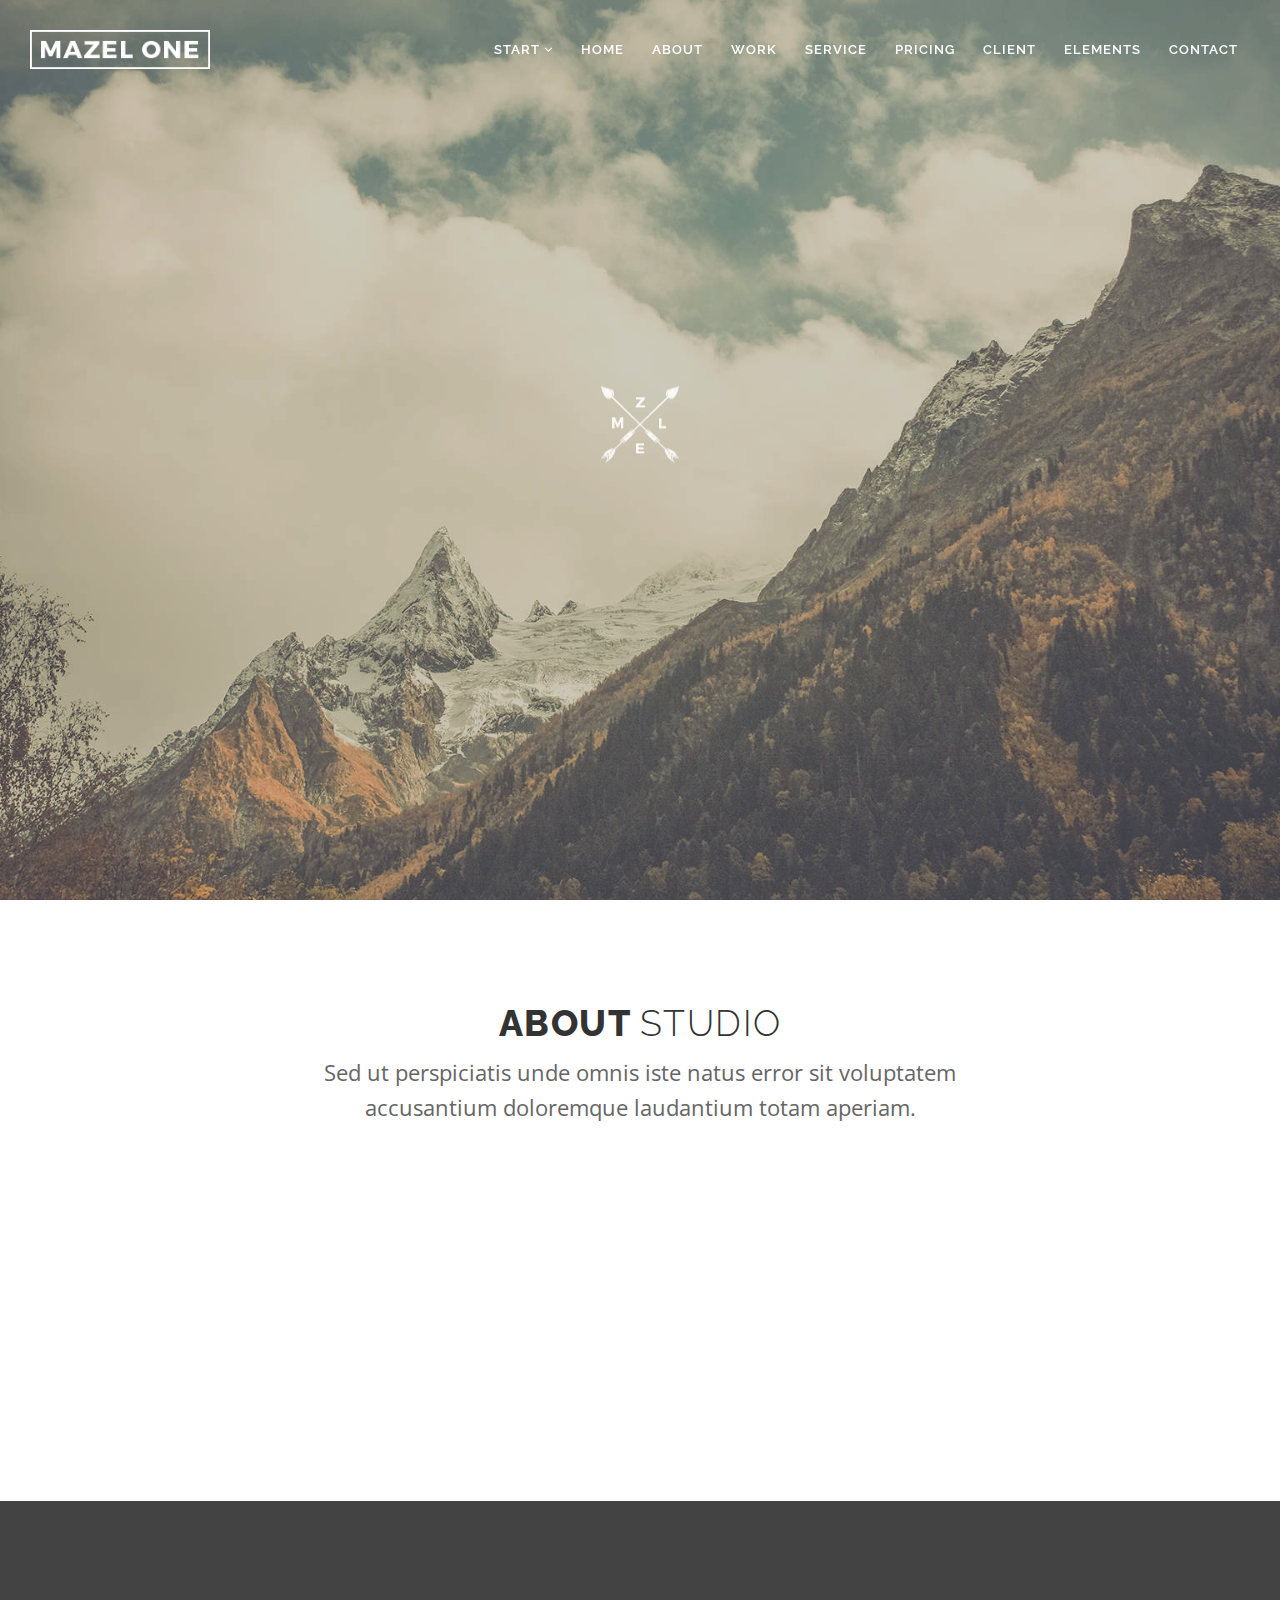
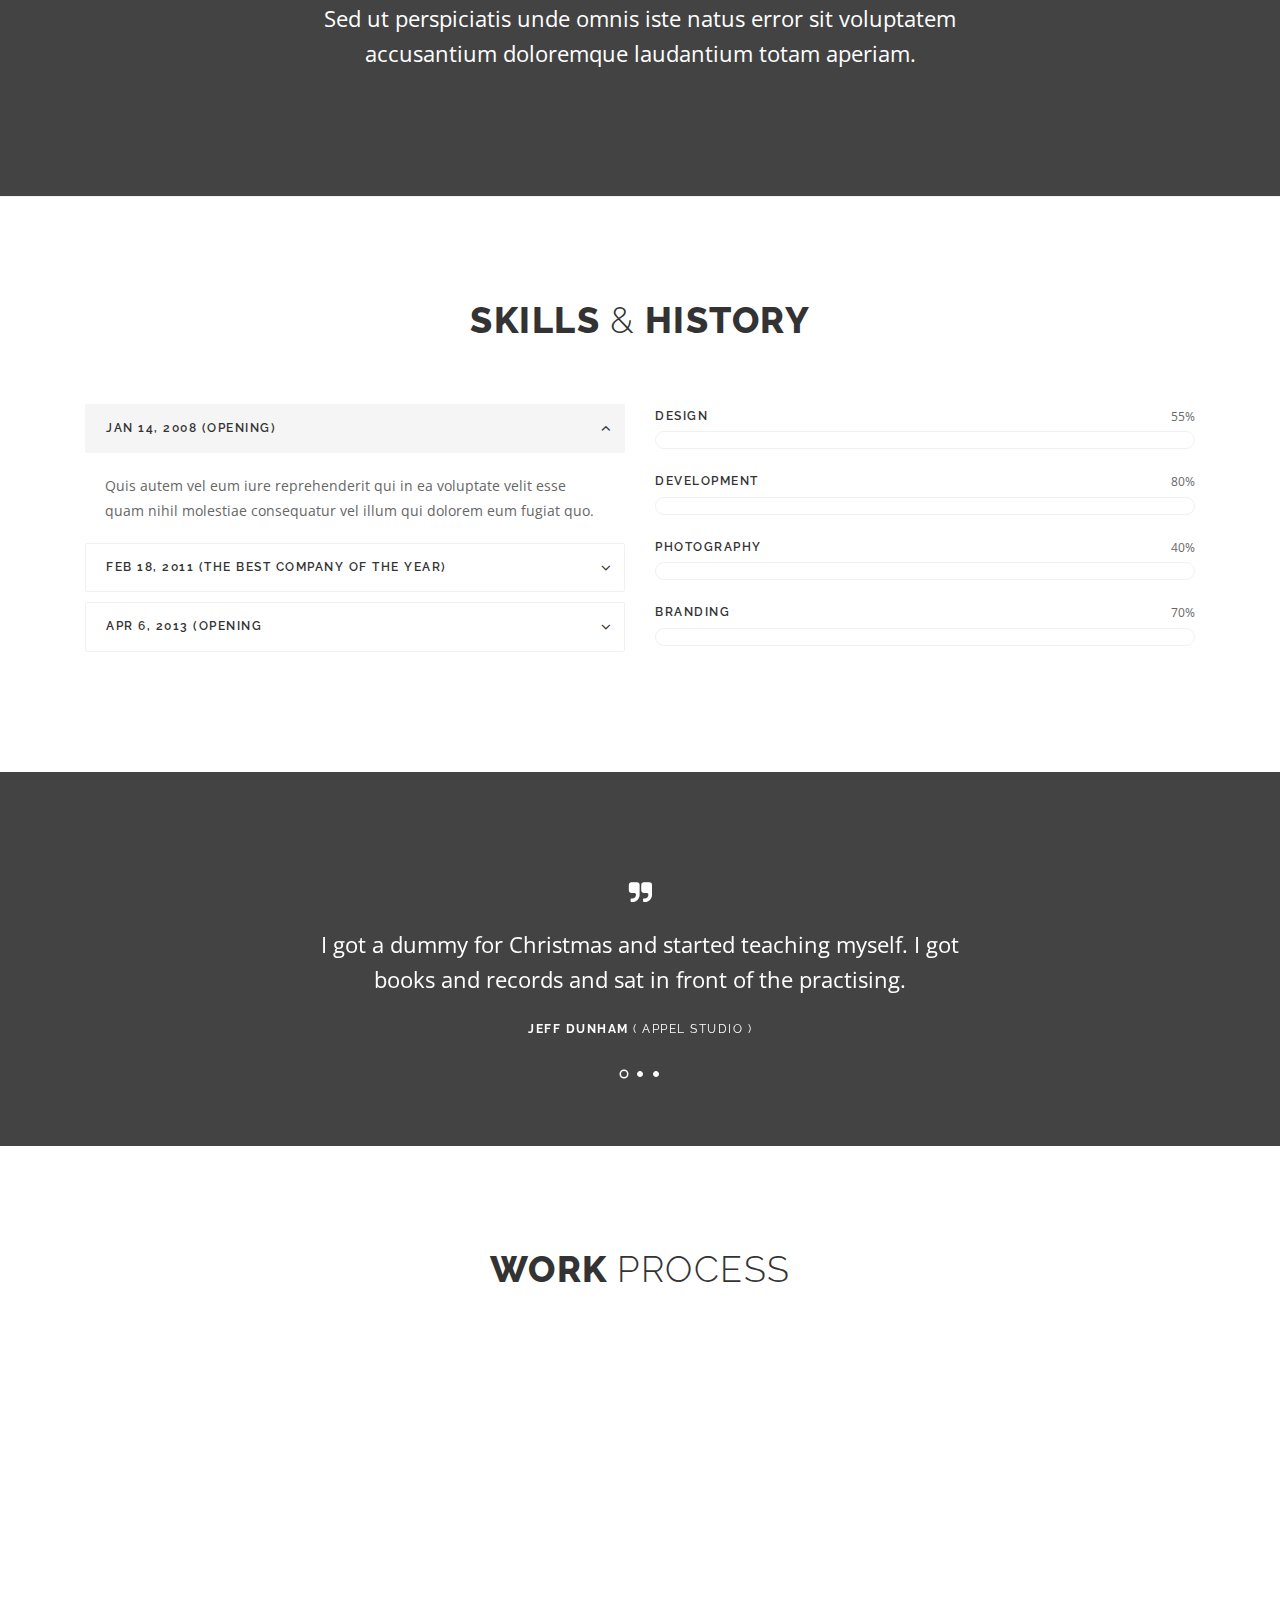
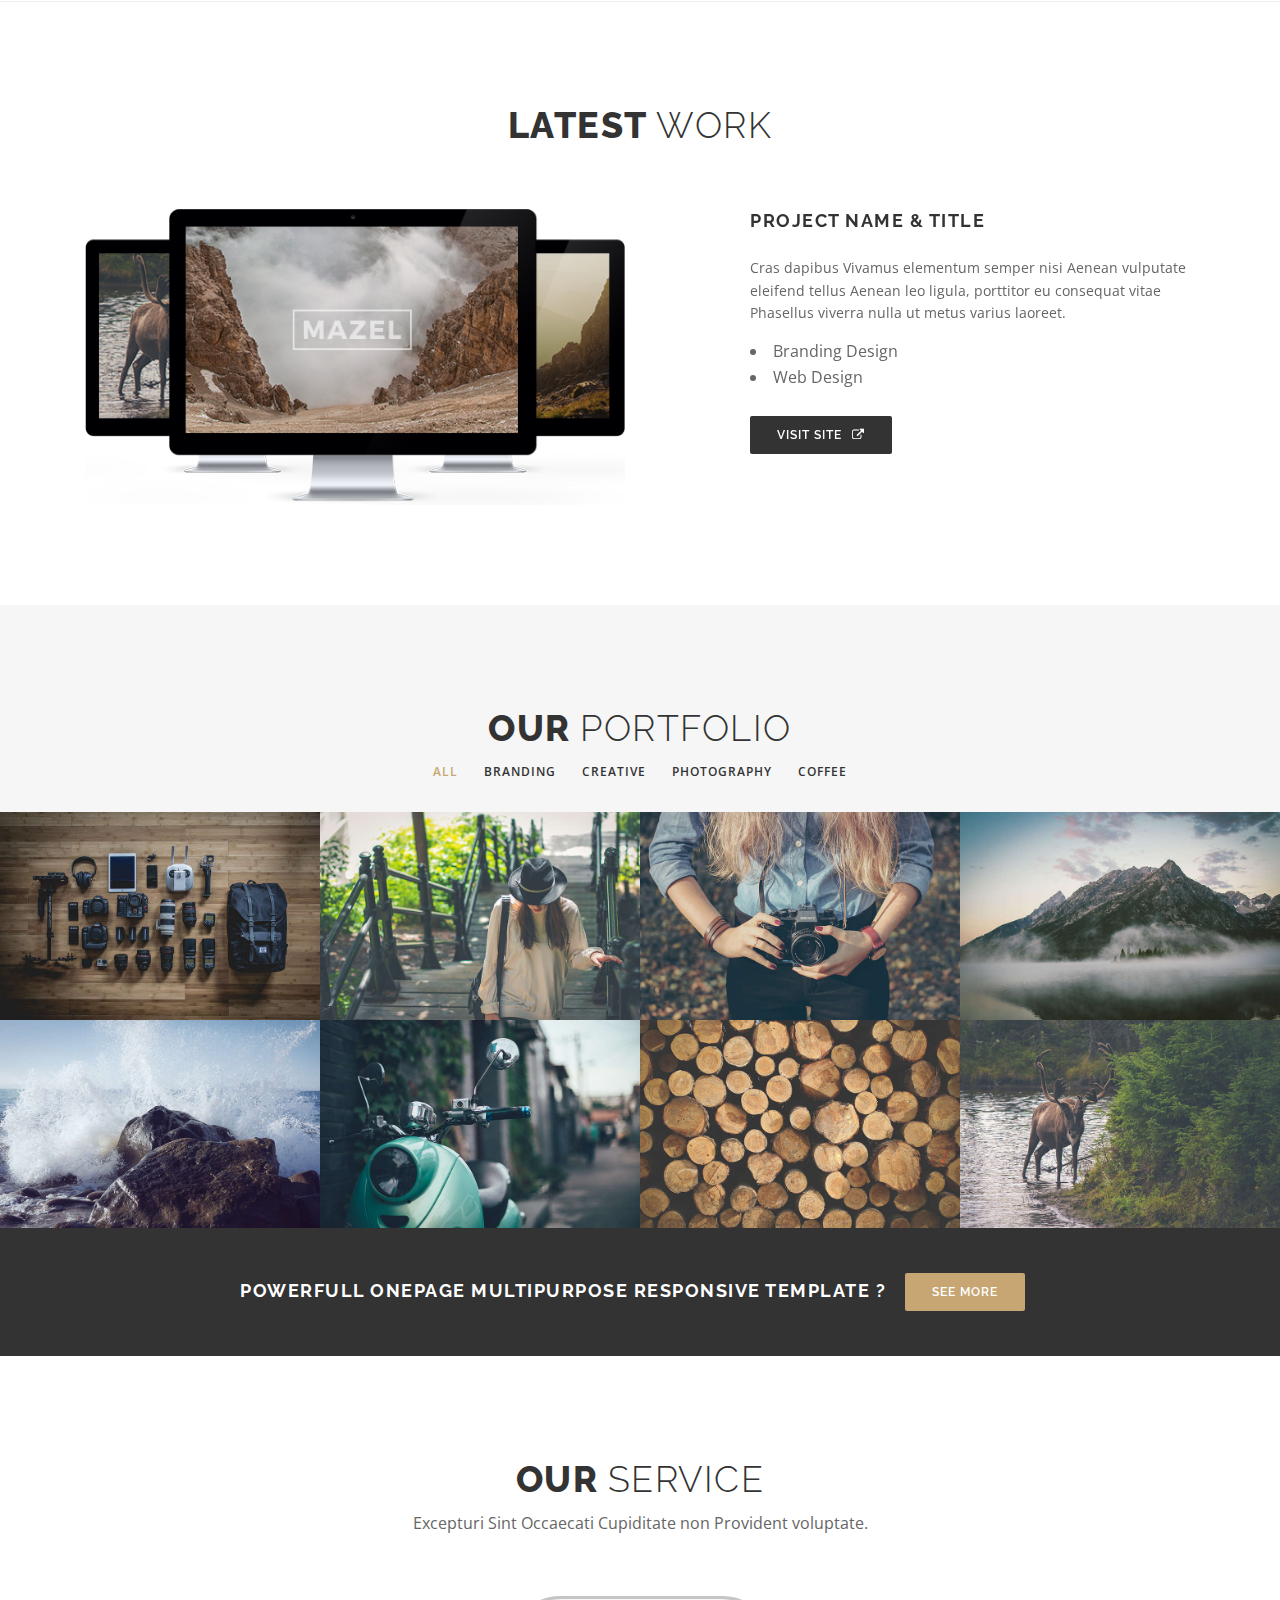
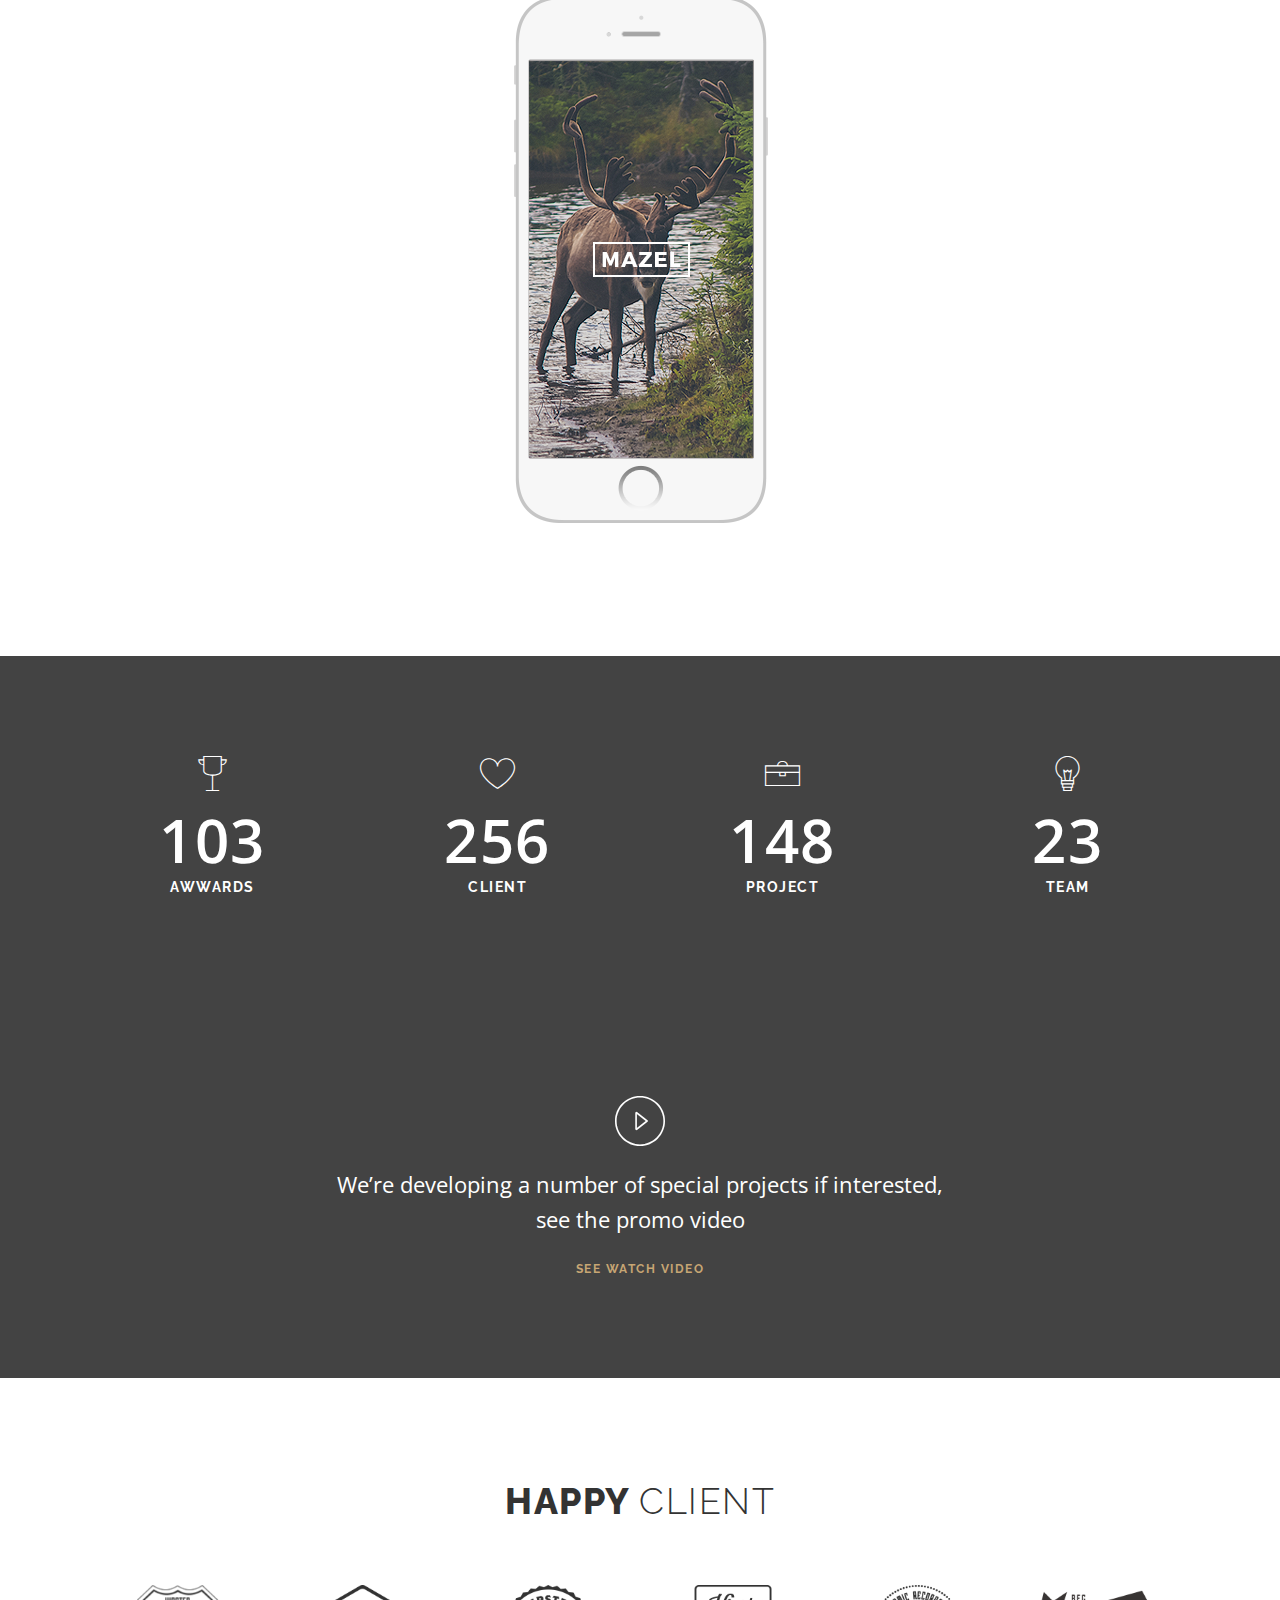
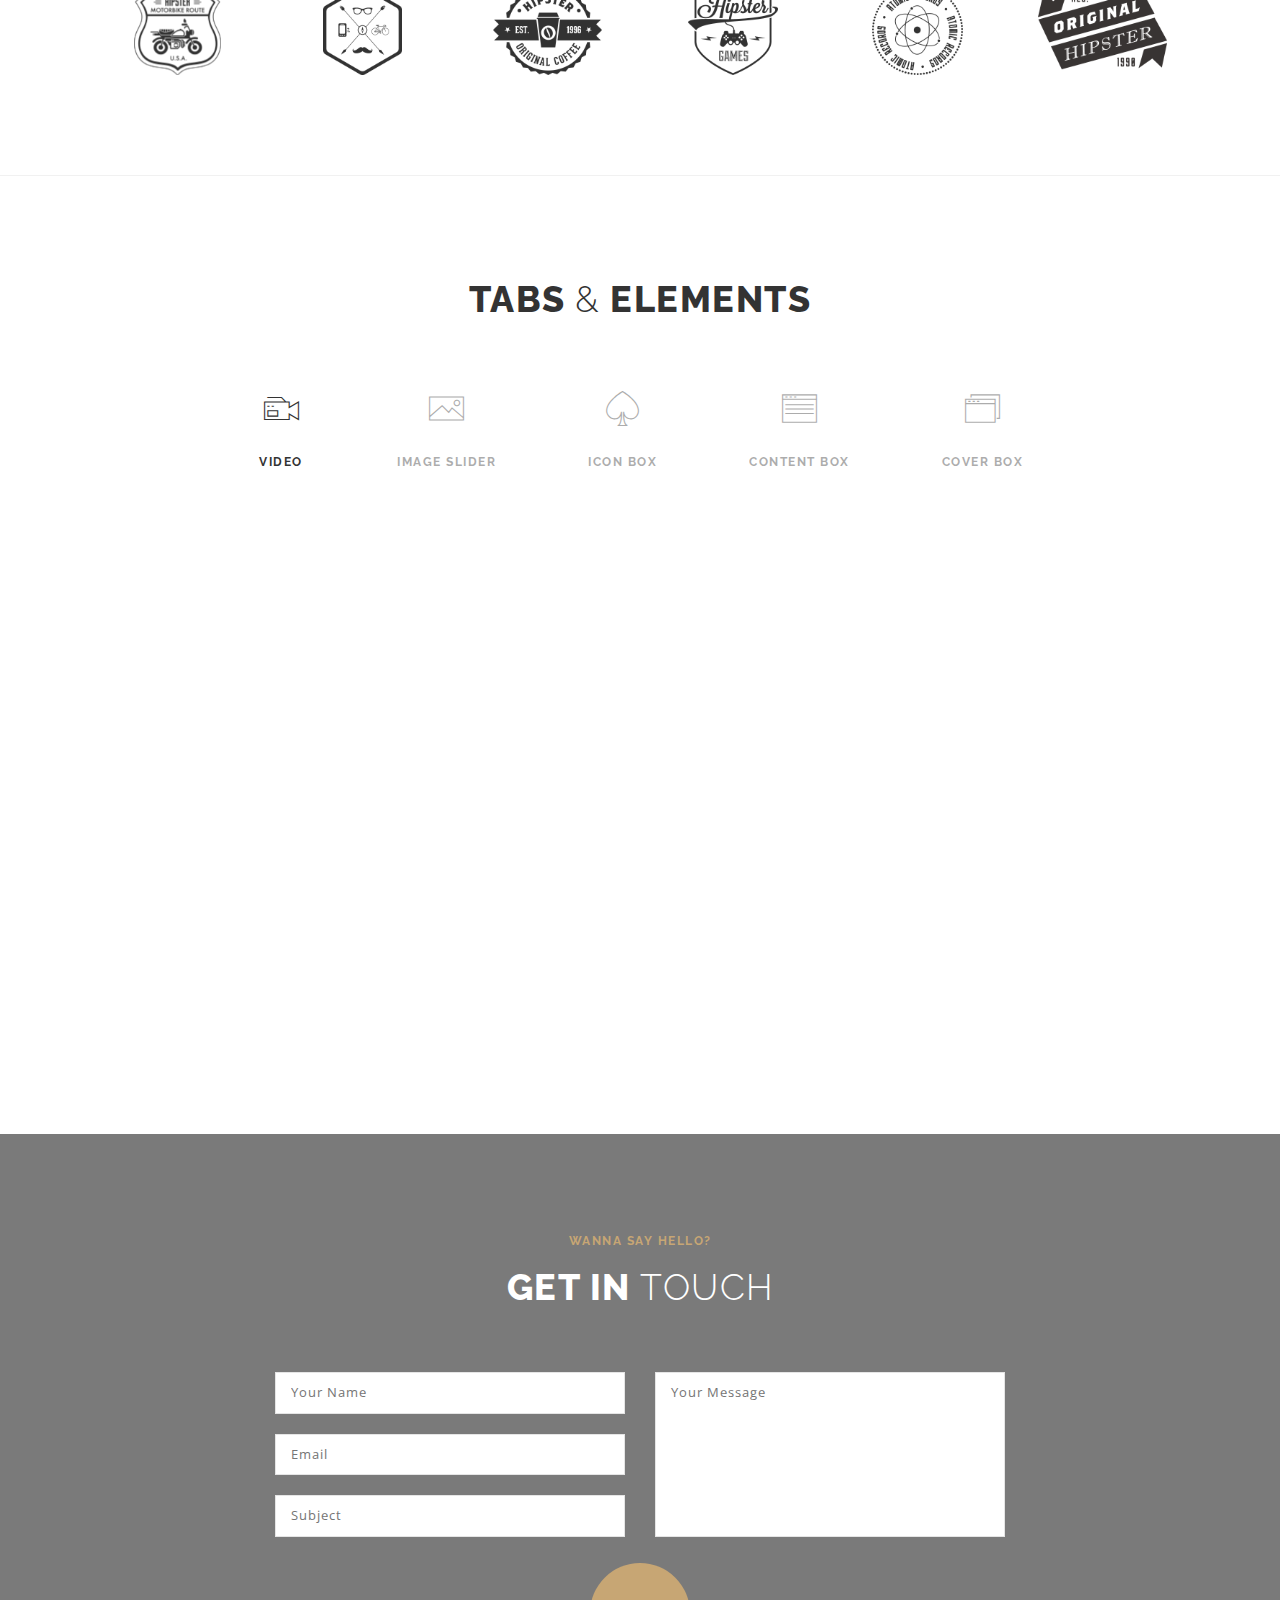
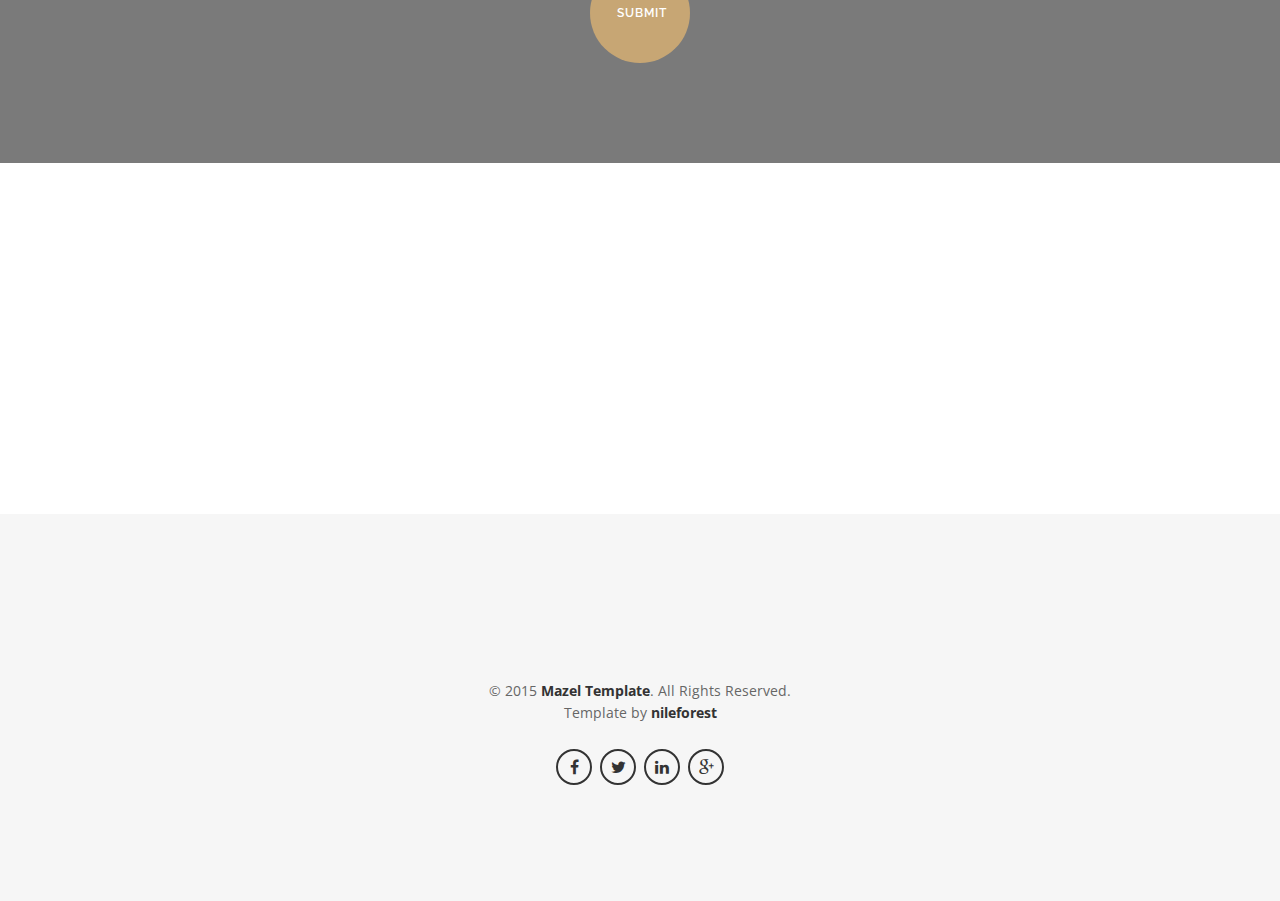
==== commit afac073b: "pic" ====
--- a/index.html
+++ b/index.html
@@ -174,7 +174,7 @@
                                     data-endspeed="500"
                                     data-endeasing="Power4.easeIn"
                                     style="z-index: 3; max-width: auto; max-height: auto; white-space: nowrap;">
-                                    <a class="btn btn-md btn-black" href="pdf/My Size.pdf" download>Resume</a>
+                                    <a class="btn btn-md btn-black" href="pdf/Anthony Chen's Resume.pdf" download>Resume</a>
                                 </div>
 
                             </li>
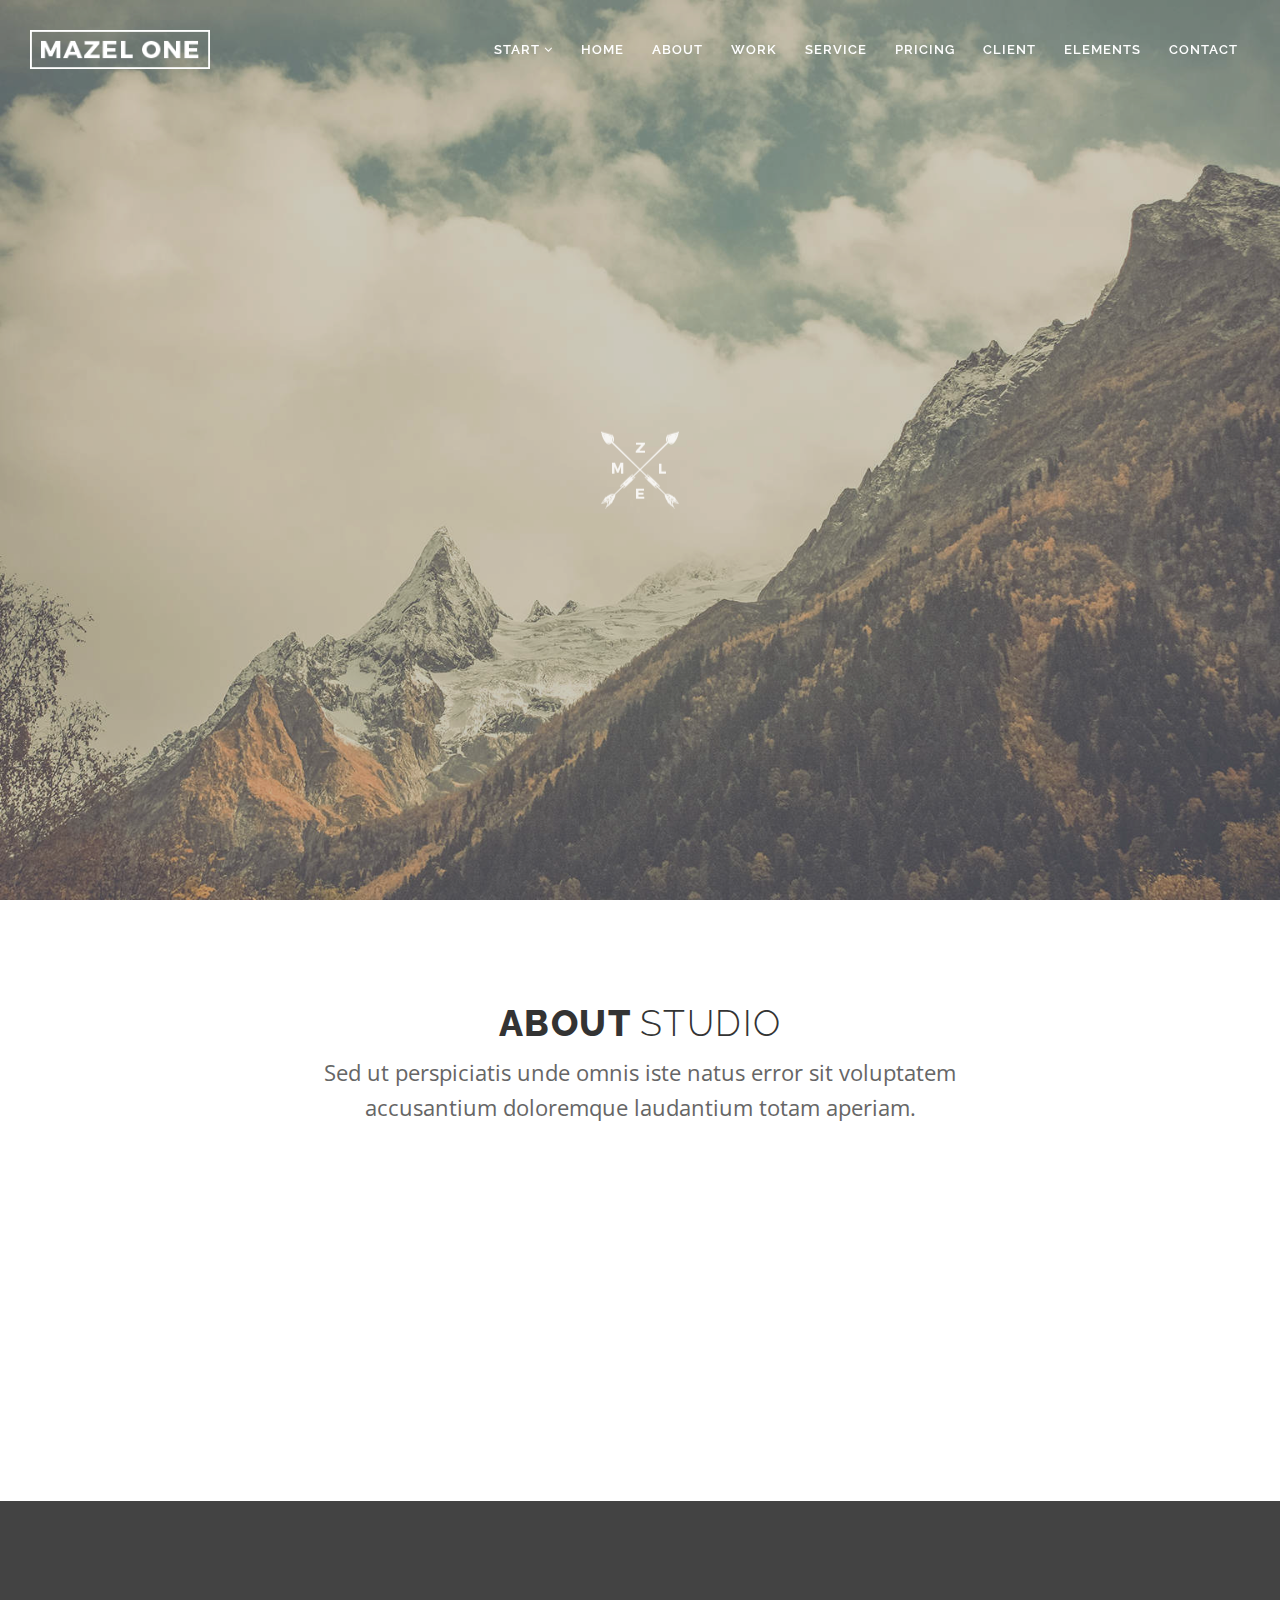
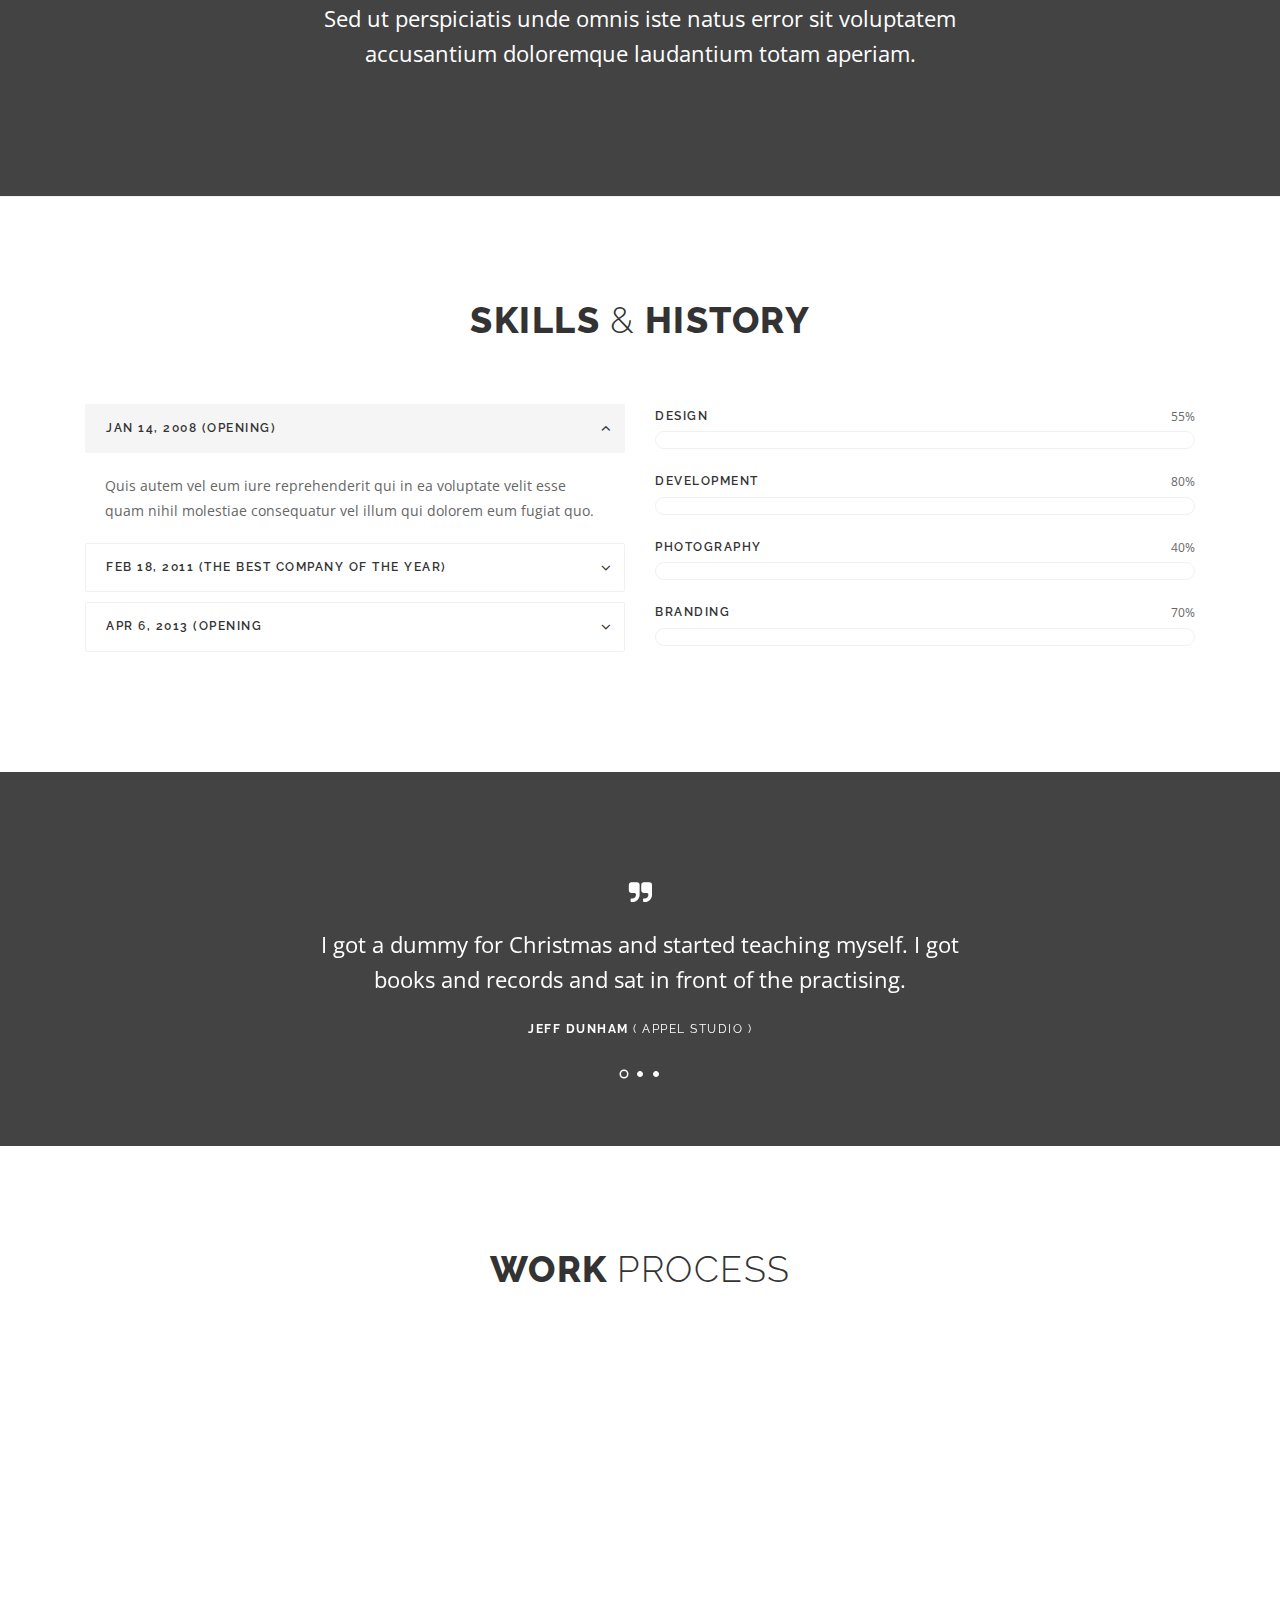
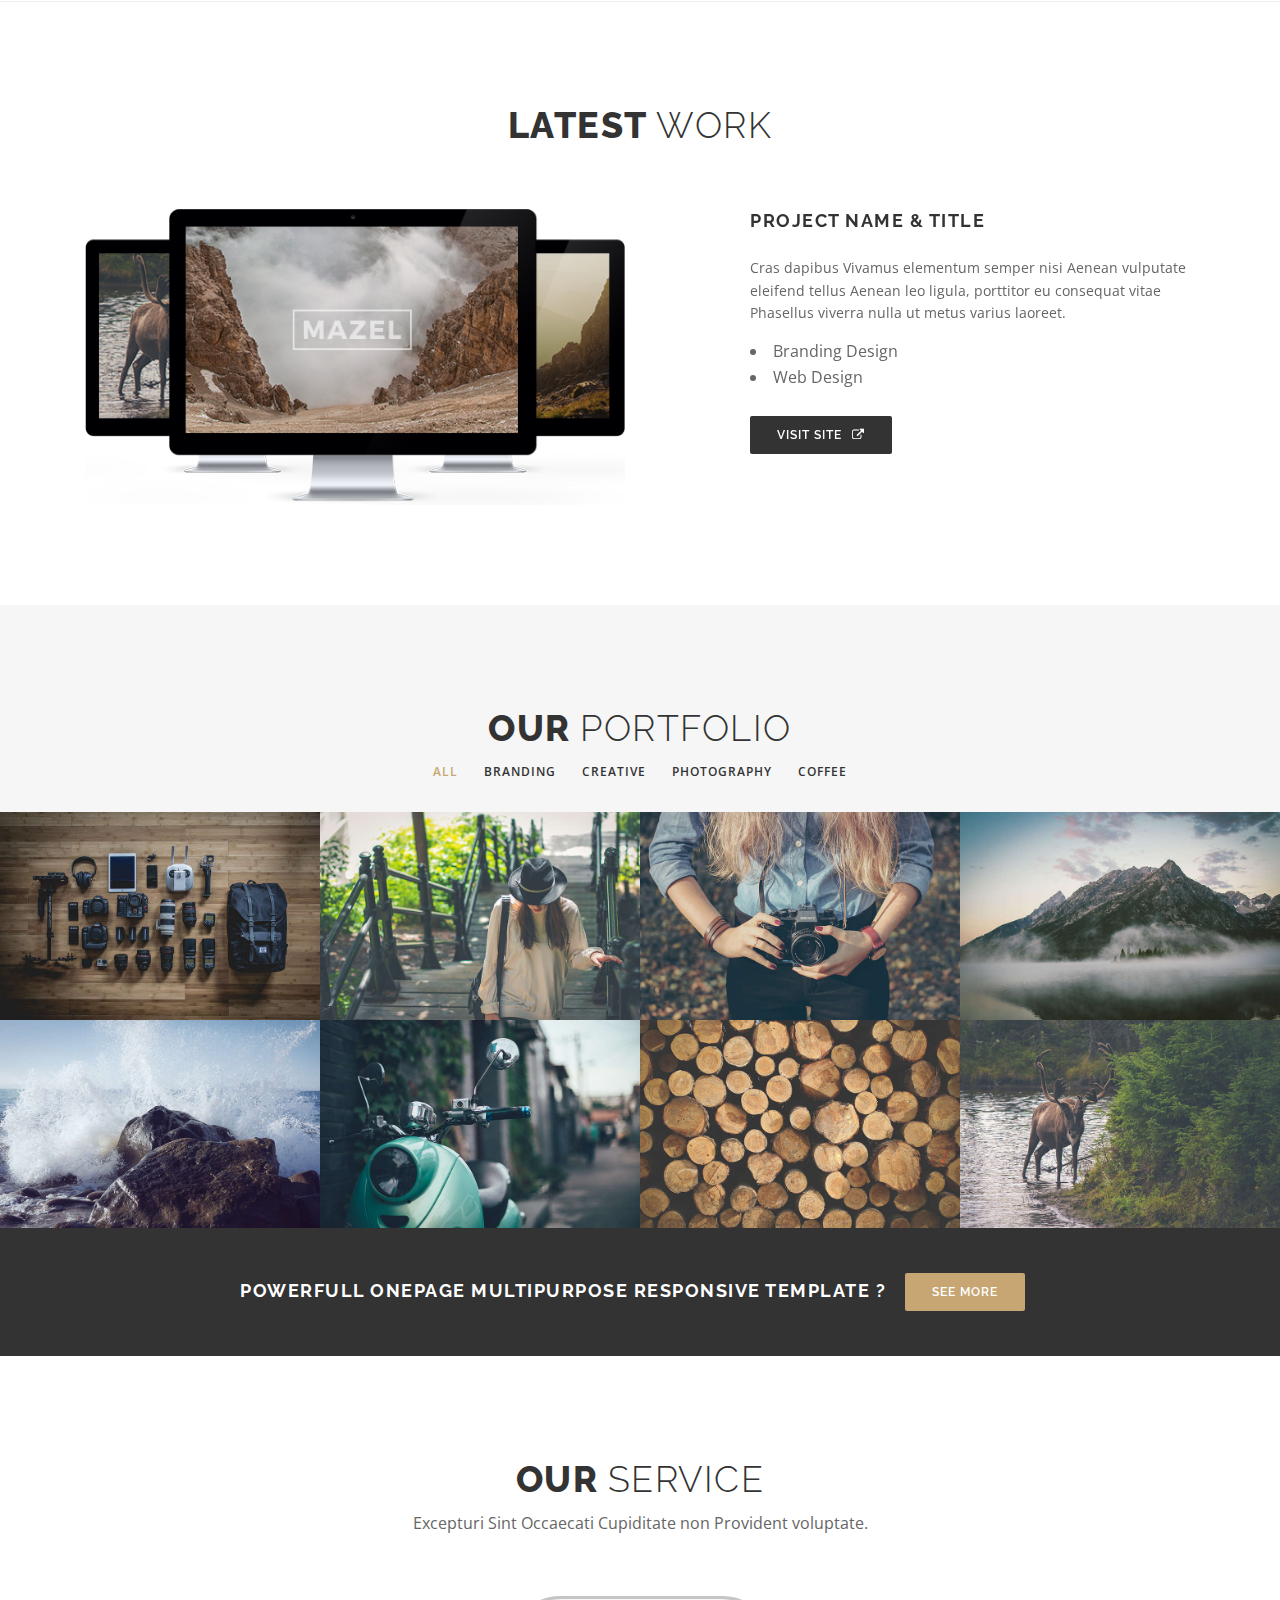
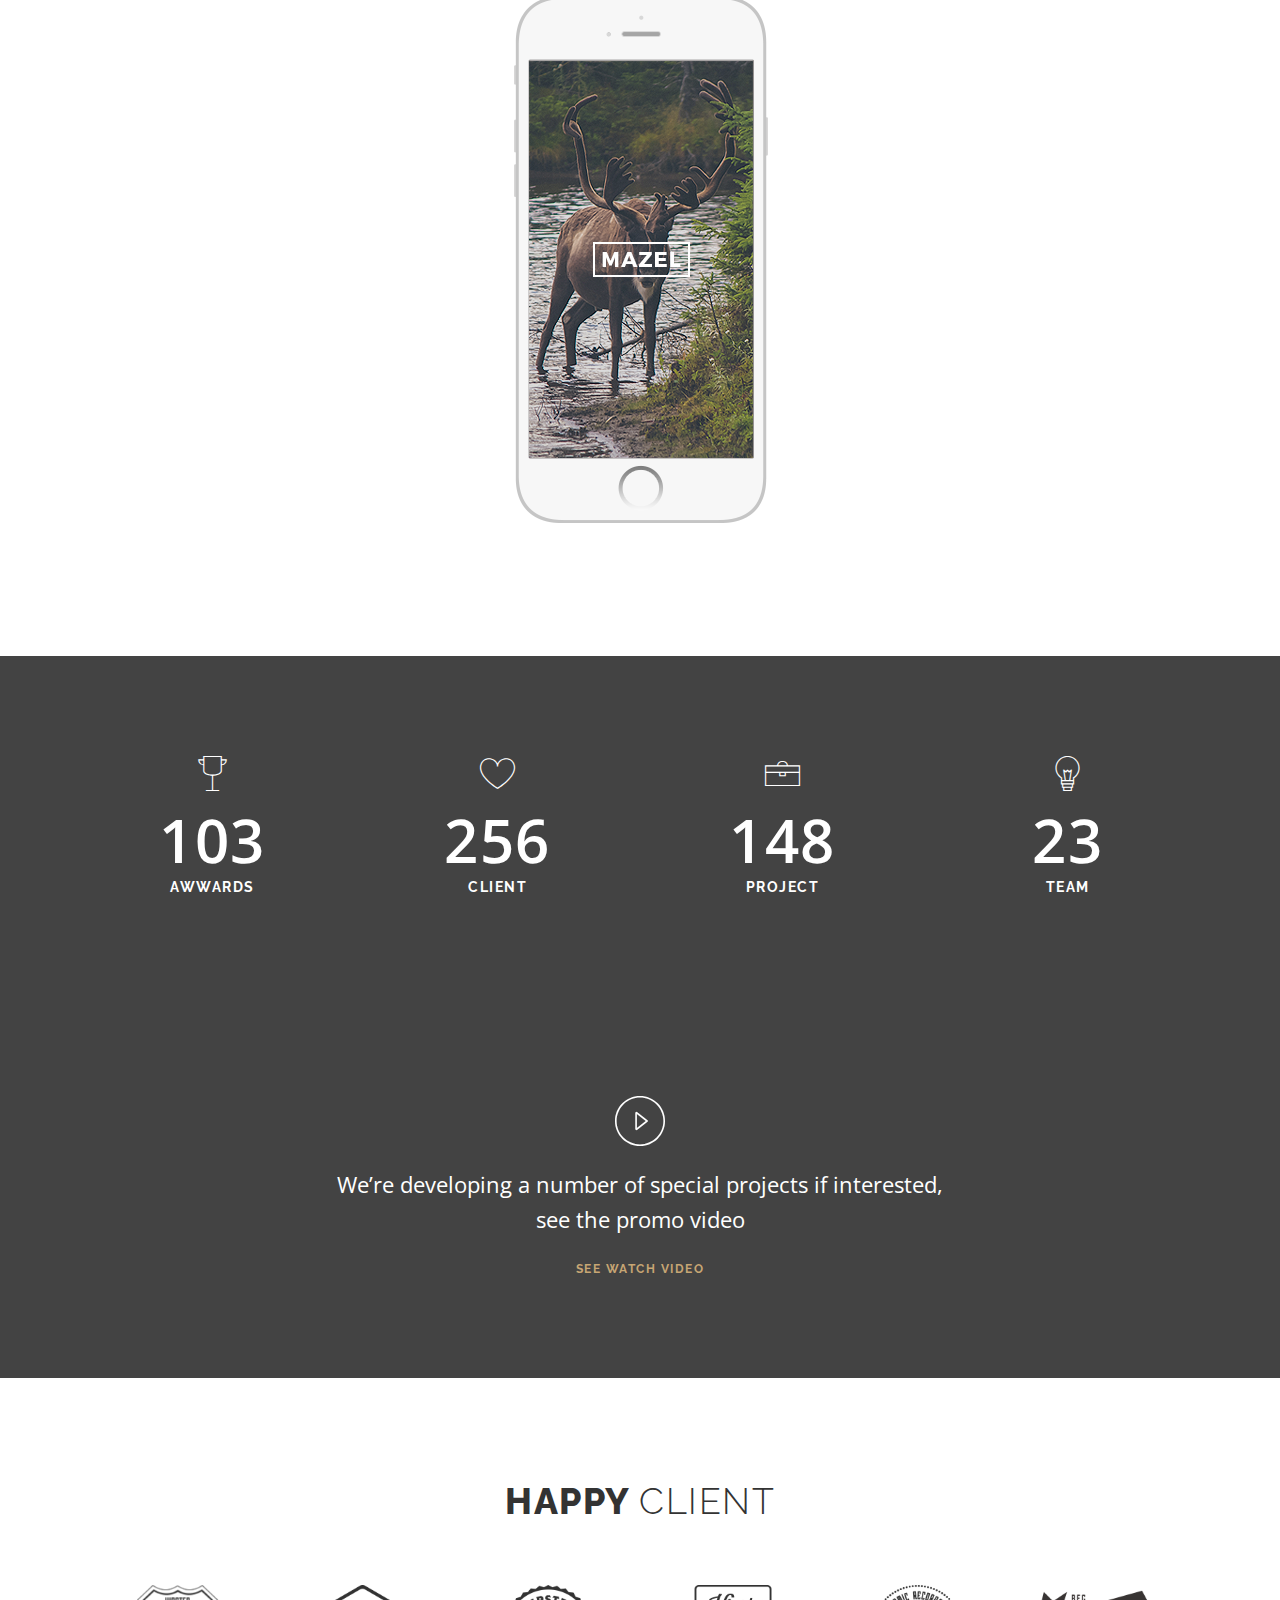
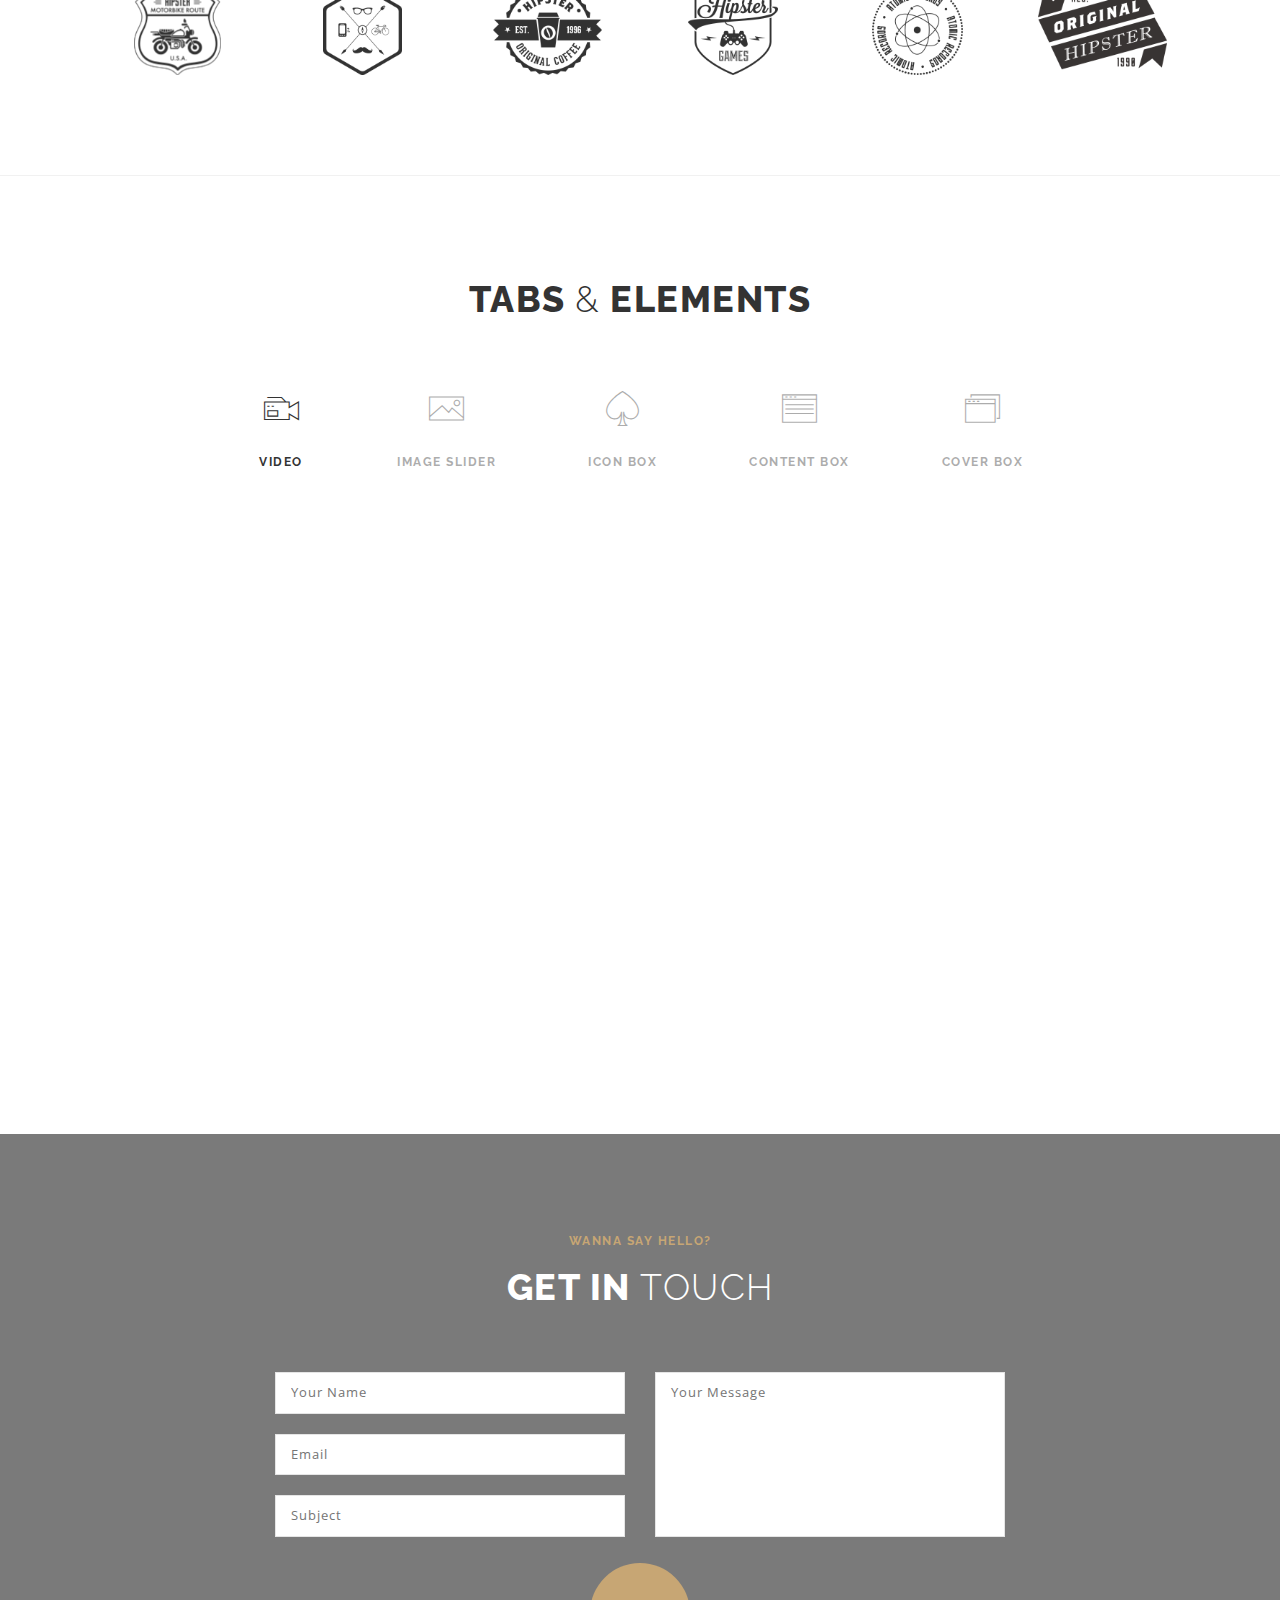
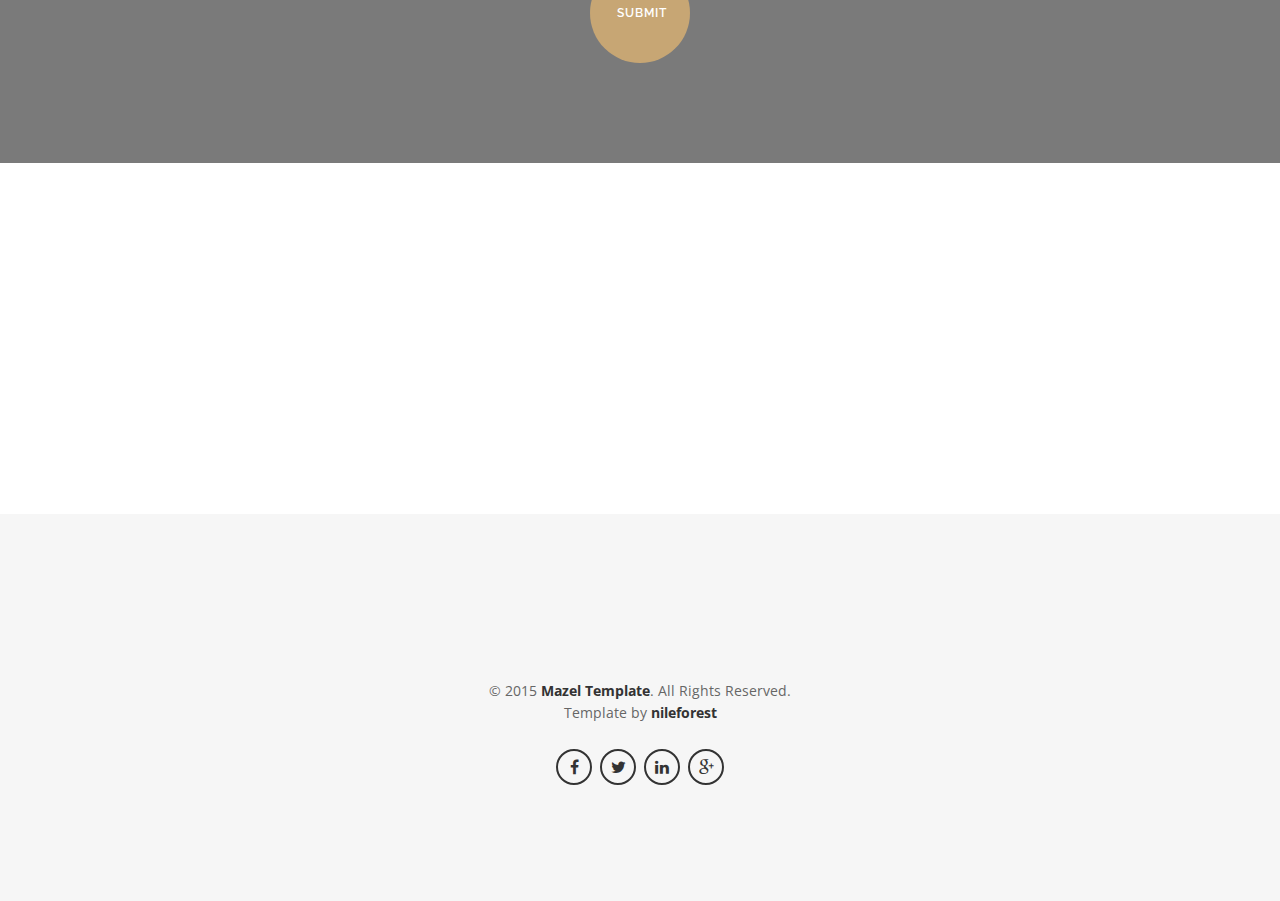
==== commit e0f3e4eb: "pic" ====
--- a/index.html
+++ b/index.html
@@ -44,6 +44,24 @@
                         </a>
                     </div>
                     <!-- End Logo -->
+
+
+        <!-- <!DOCTYPE html>
+        <html lang="en">
+        <head>
+            <meta charset="UTF-8">
+            <title>Dark Mode?</title>
+            <link rel="stylesheet" href="style.css">
+        </head>
+        <body>
+            <h1>Dark Mode?</h1>
+            <button id="dark-mode-toggle">Click me</button>
+            <p>Click the button to switch between light and dark mode.</p>
+            <script src="theme.js"></script>
+        </body>
+        </html>
+ -->
+
 
                     <!--Navigation Icon-->
                     <div class="nav-menu-icon">
@@ -309,7 +327,8 @@
                                     data-endspeed="500"
                                     data-endeasing="Power4.easeIn"
                                     style="z-index: 3; max-width: auto; max-height: auto; white-space: nowrap;">
-                                    The woods are lovely, dark and deep, but I have promises to keep<br />
+                                    The woods are lovely, dark and deep<br />
+                                    But I have promises to keep<br />
                                     And miles to go before I sleep
 
 
@@ -1539,7 +1558,7 @@
                                 <div class="col-md-10 offset-md-1">
                                     <div class="media">
 
-                                        <iframe width="560" height="315" src="https://www.youtube.com/embed/v2Kk5IG2b8E" title="YouTube video player" frameborder="0" allow="accelerometer; autoplay; clipboard-write; encrypted-media; gyroscope; picture-in-picture; web-share" allowfullscreen></iframe>
+                                        <iframe width="560" height="315" src="https://www.youtube.com/embed/IXSlDxXQcoQ" title="YouTube video player" frameborder="0" allow="accelerometer; autoplay; clipboard-write; encrypted-media; gyroscope; picture-in-picture; web-share" allowfullscreen></iframe>
 
 
                                     </div>
--- a/css/style.css
+++ b/css/style.css
@@ -54,6 +54,60 @@
 /*-------------------------------------------------------------------------------------------*/
 
 /* General Style   ||-------------------*/
+
+
+
+
+
+
+
+/* Light mode styles */
+/* body {
+  background-color: #ffffff;
+  color: #333333;
+}
+
+a {
+  color: #0088cc;
+} */
+
+/* Dark mode styles */
+/* body.dark-mode {
+  background-color: #333333;
+  color: #ffffff;
+}
+
+body.dark-mode a {
+  color: #66b3ff;
+}
+
+body.dark-mode h1, body.dark-mode h2, body.dark-mode h3, body.dark-mode h4, body.dark-mode h5, body.dark-mode h6 {
+  color: #ffffff;
+}
+
+body.dark-mode p, body.dark-mode li, body.dark-mode span, body.dark-mode label, body.dark-mode input {
+  filter: invert(1);
+}
+
+body.dark-mode p, body.dark-mode li, body.dark-mode span, body.dark-mode label, body.dark-mode input, body.dark-mode a {
+  filter: invert(1) hue-rotate(180deg);
+}
+
+body.dark-mode hr {
+  border-top-color: #f2f2f2;
+}
+
+body.dark-mode img:not(.keep-original-color), body.dark-mode video {
+  filter: invert(1);
+}
+
+ */
+
+
+
+
+
+
 body {
     color: #666666;
     font-family: 'Open Sans', sans-serif;
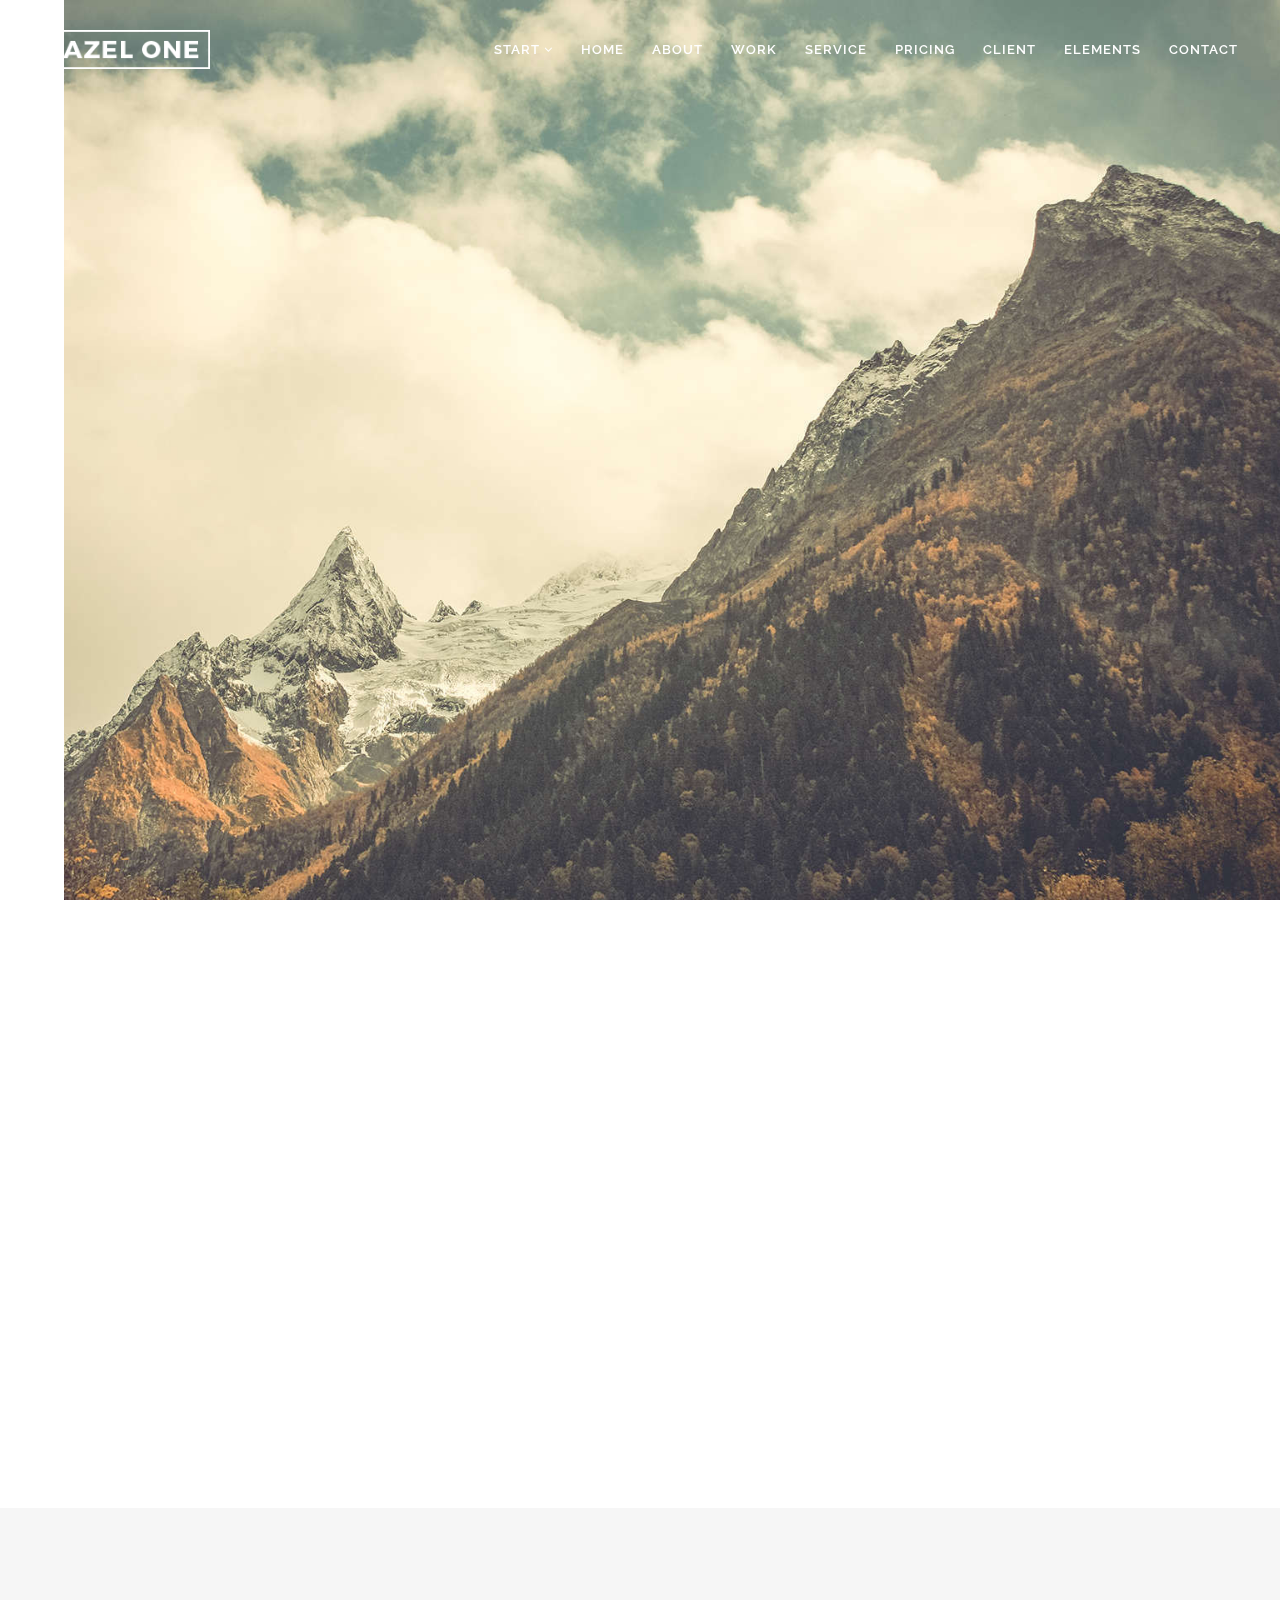
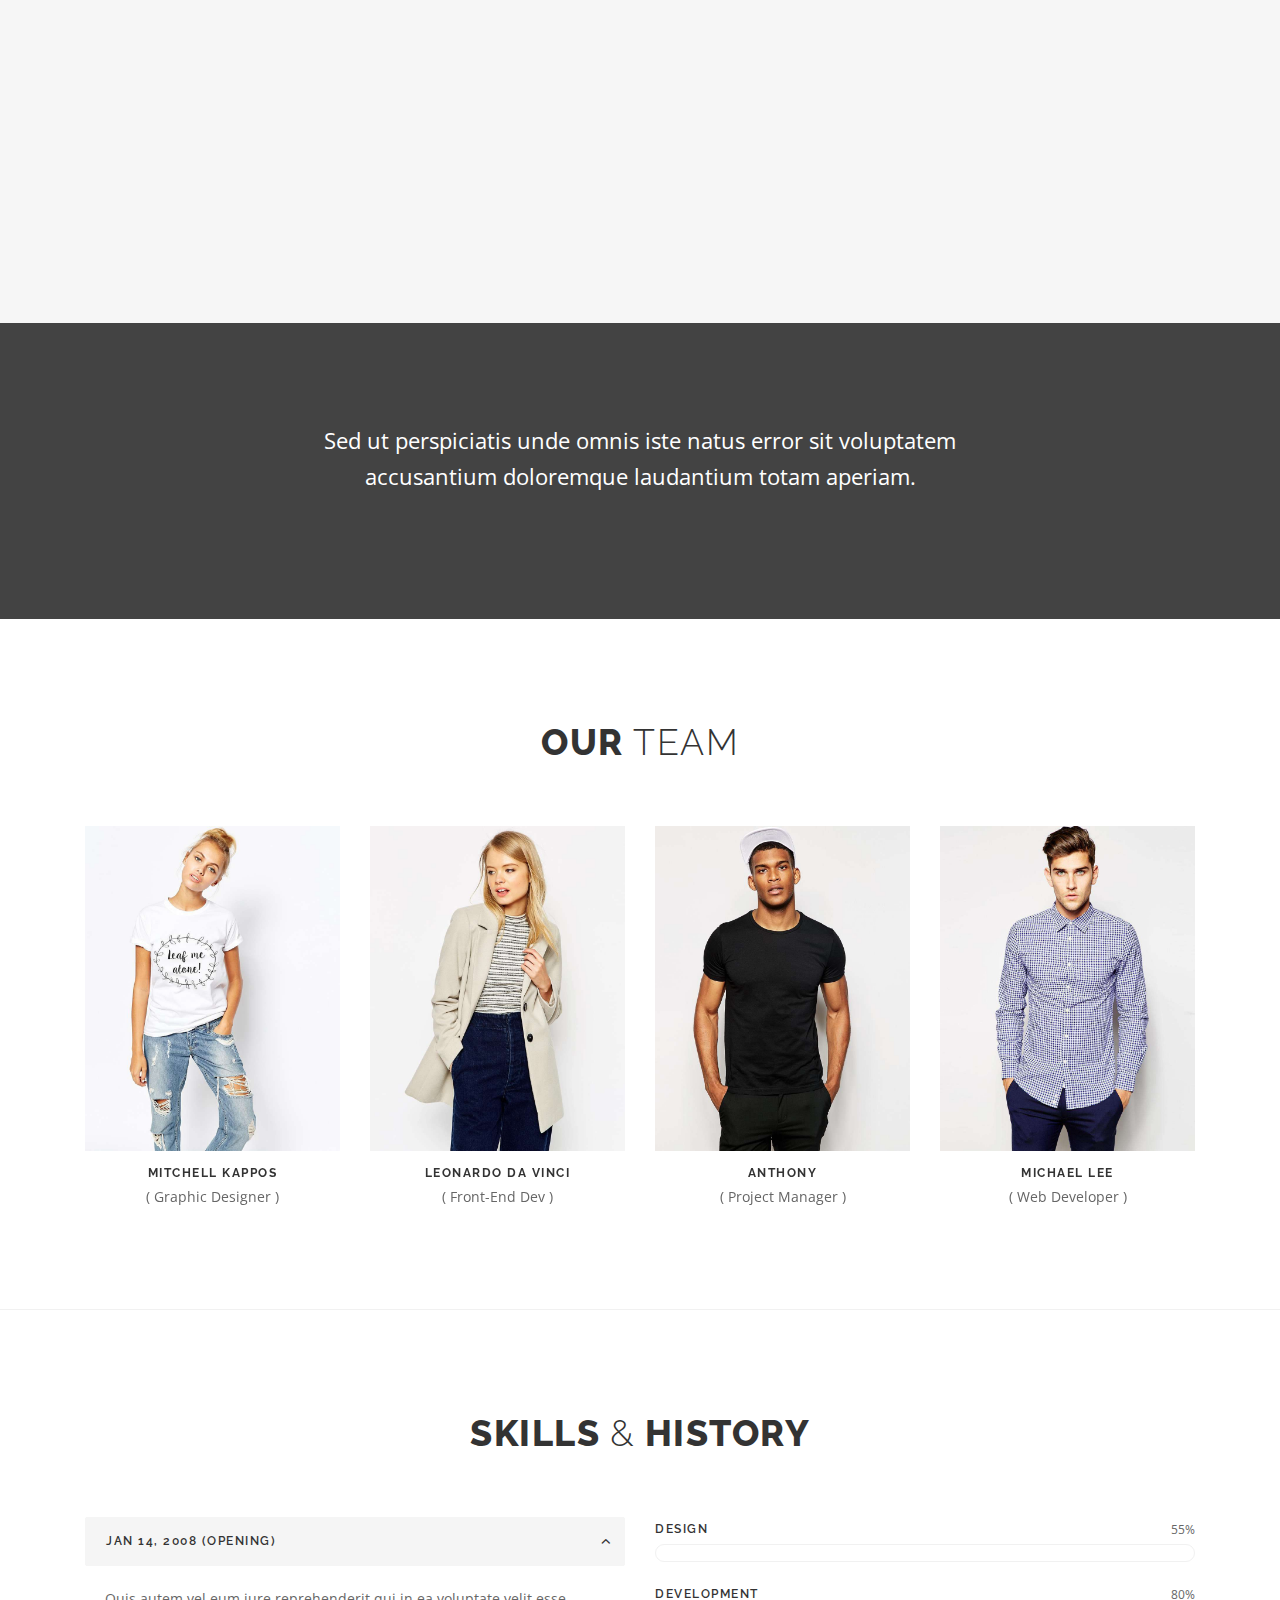
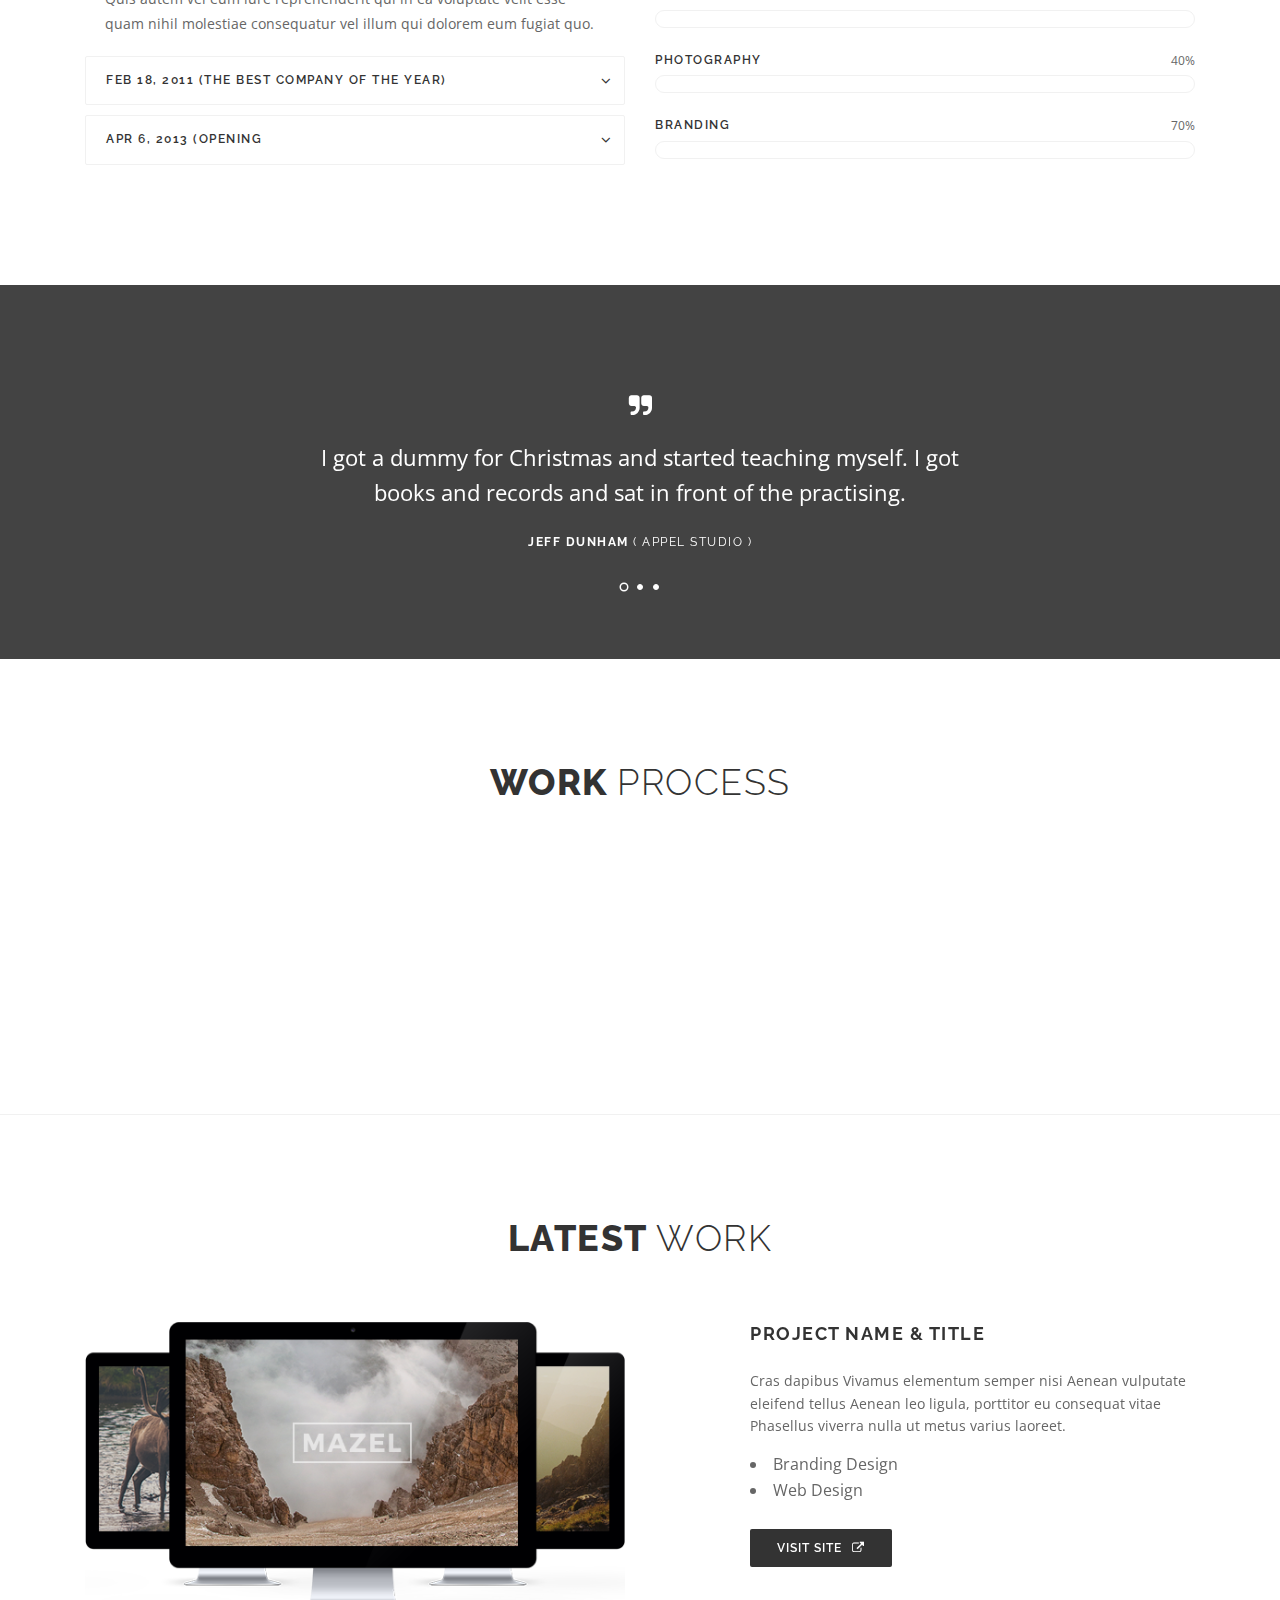
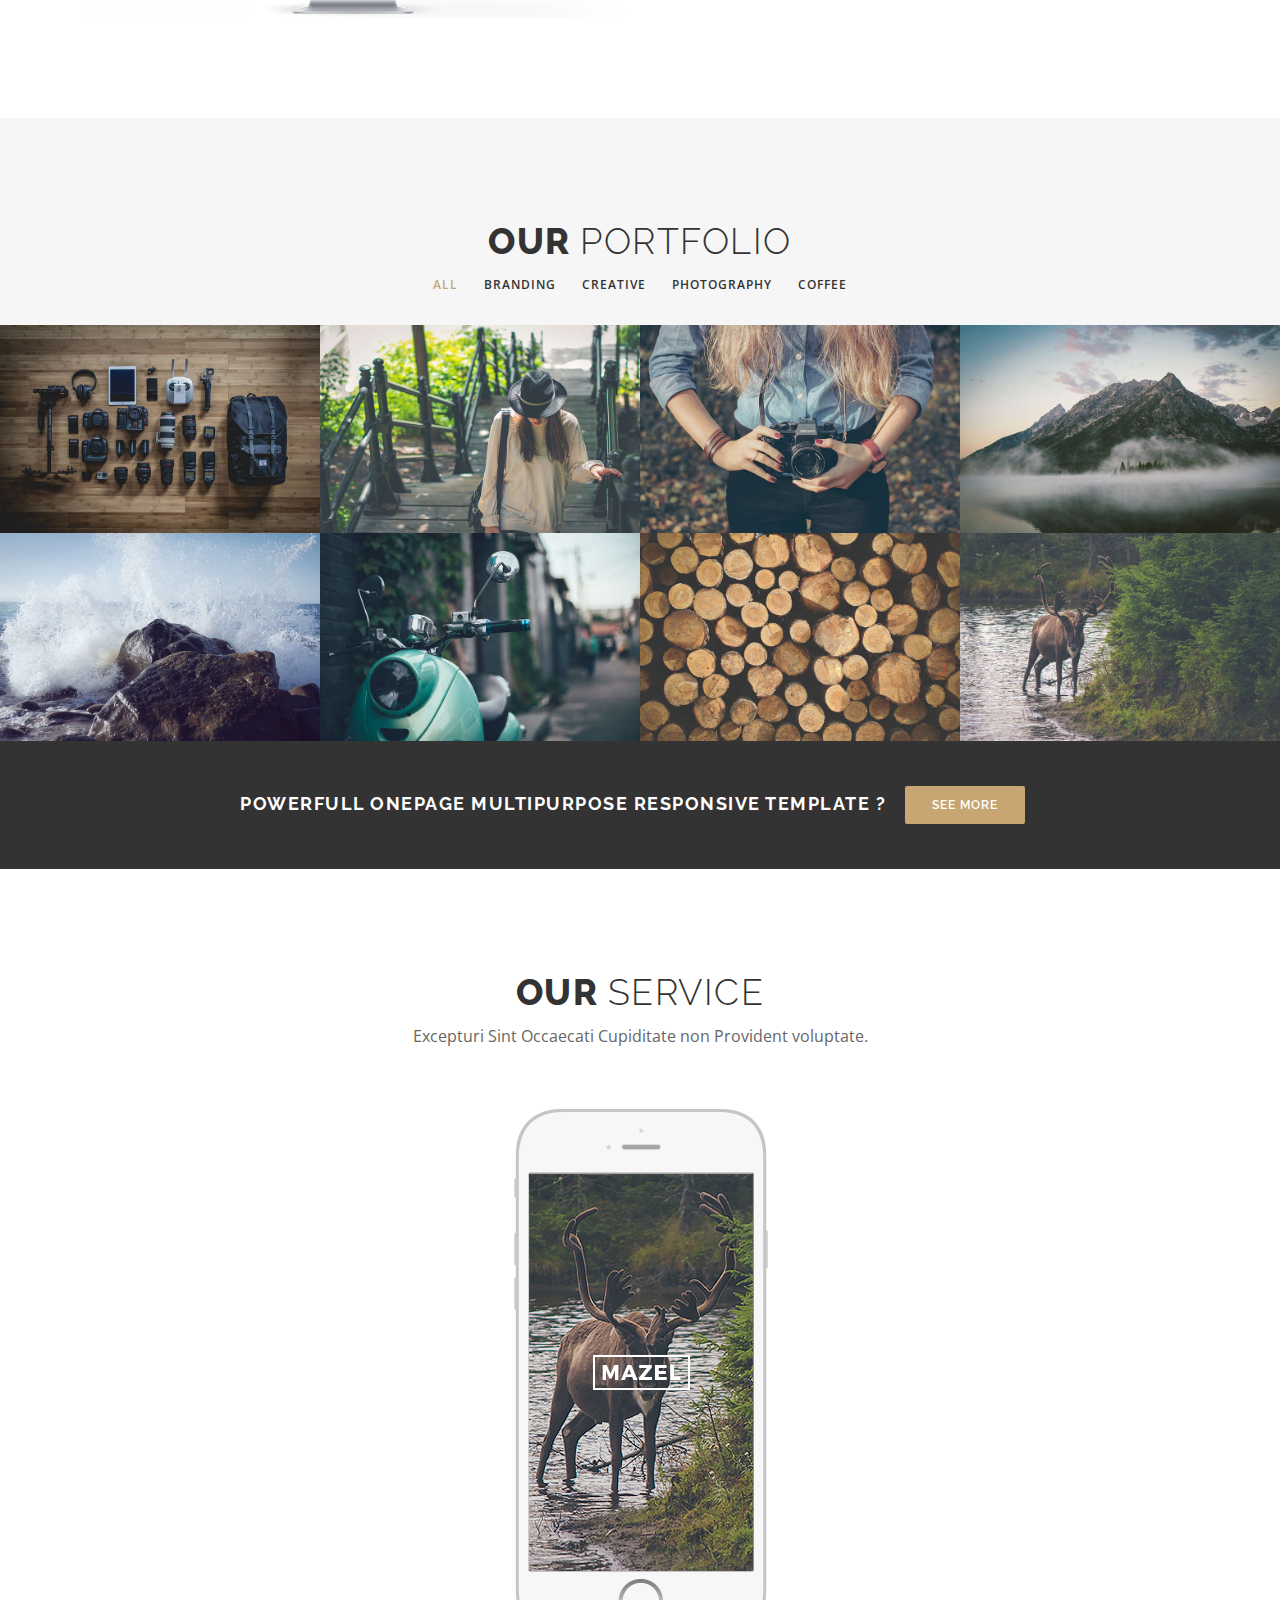
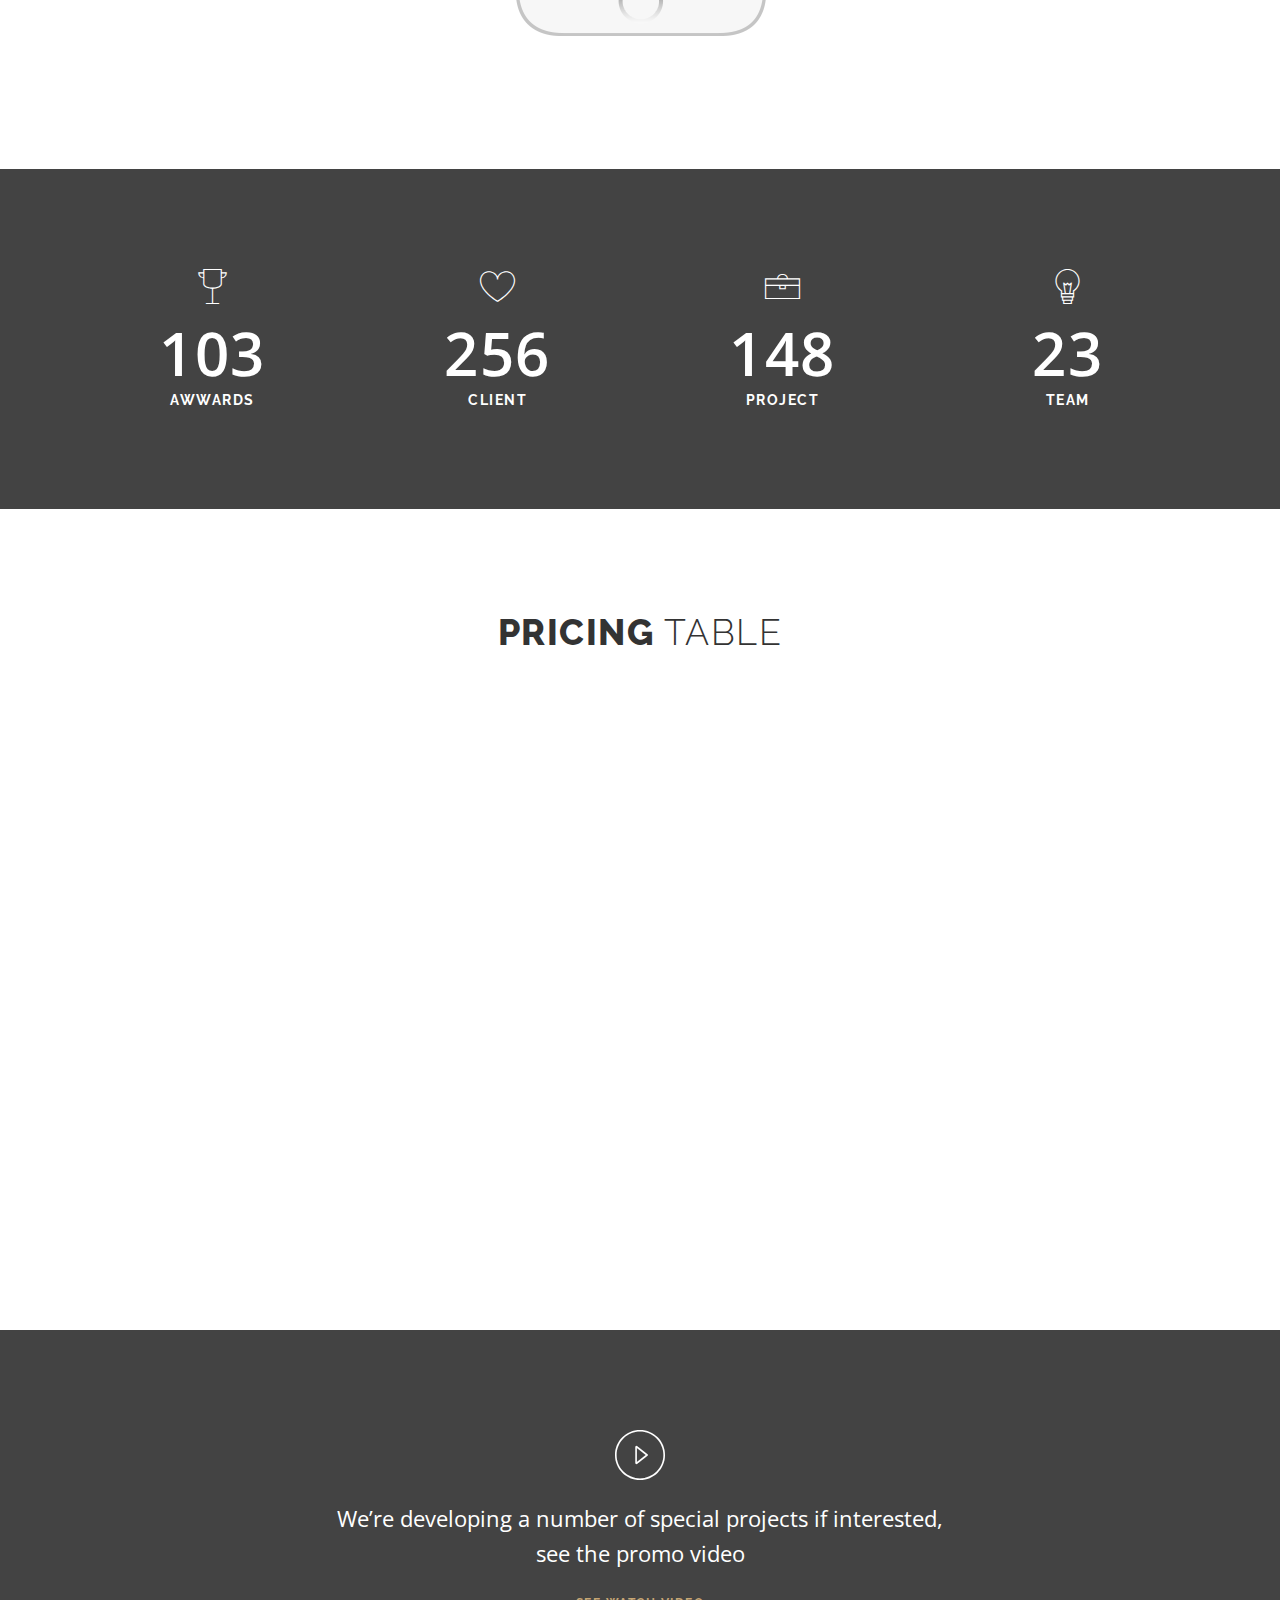
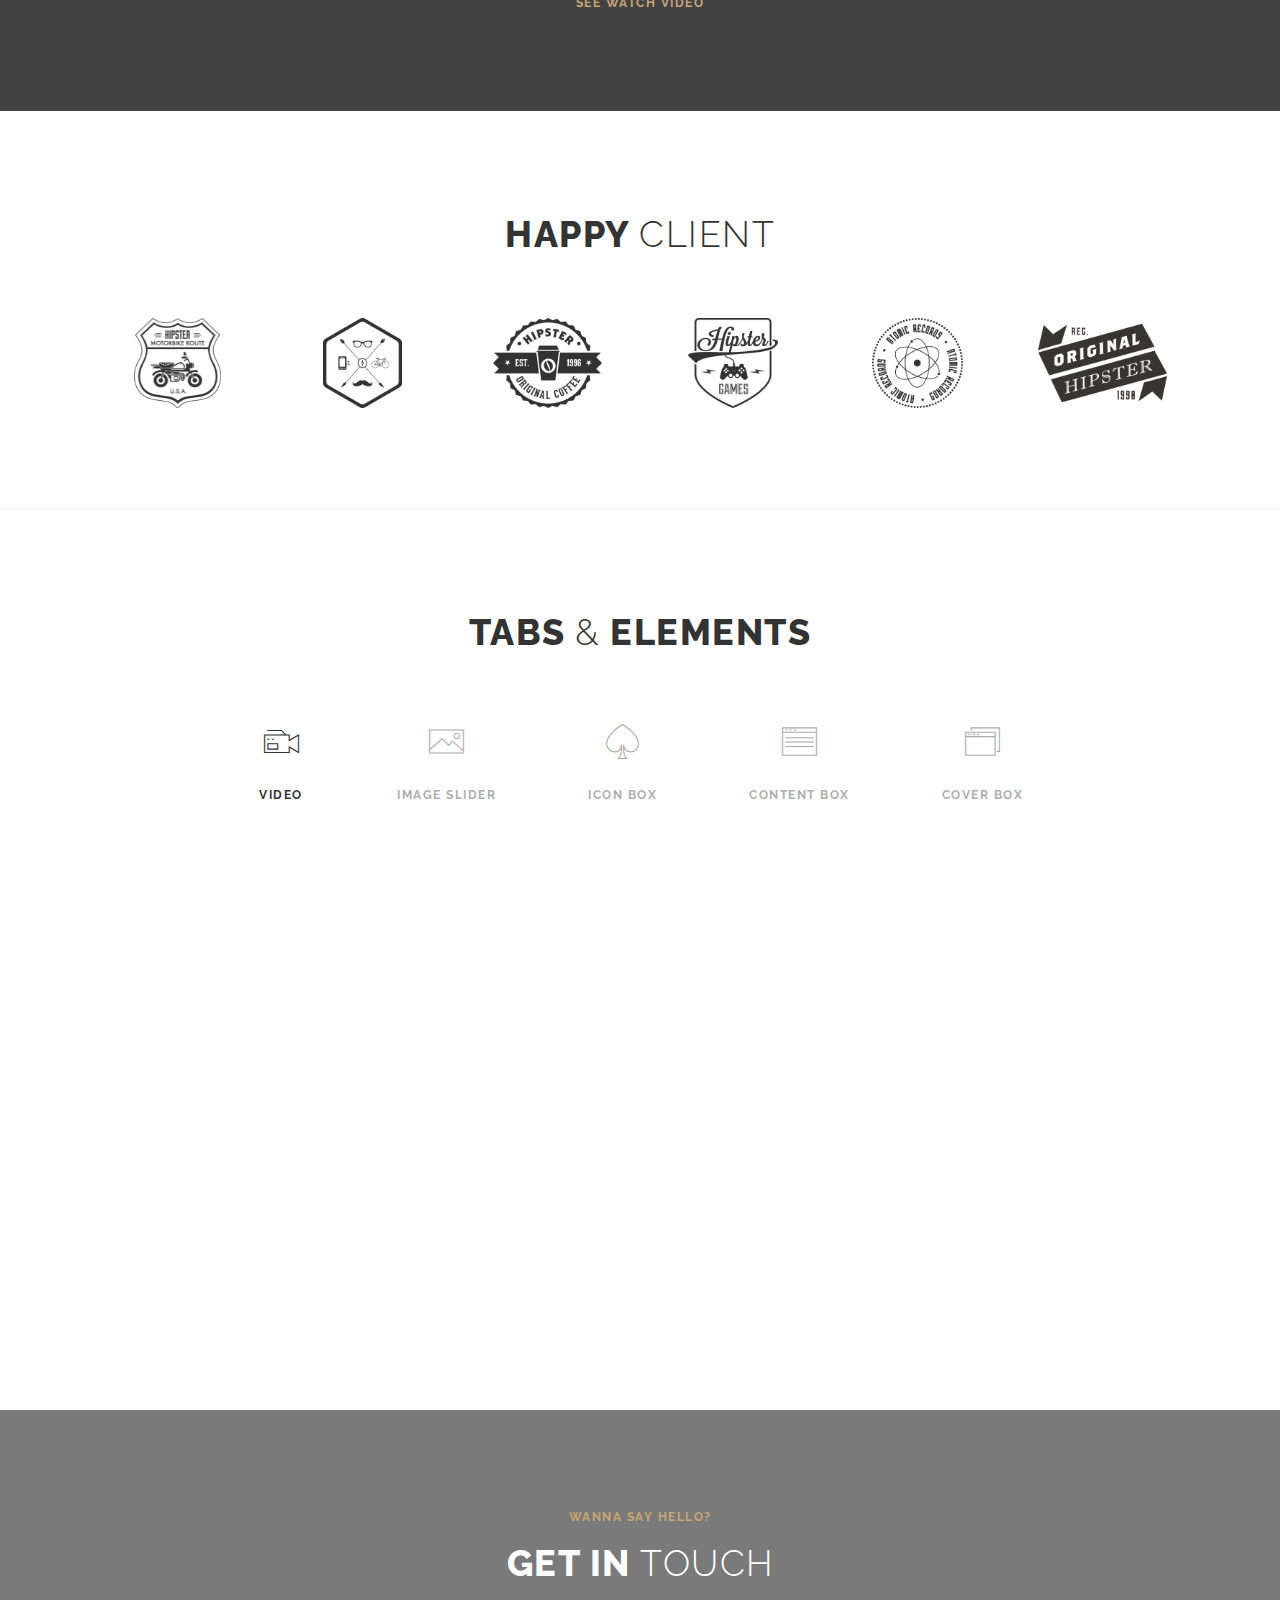
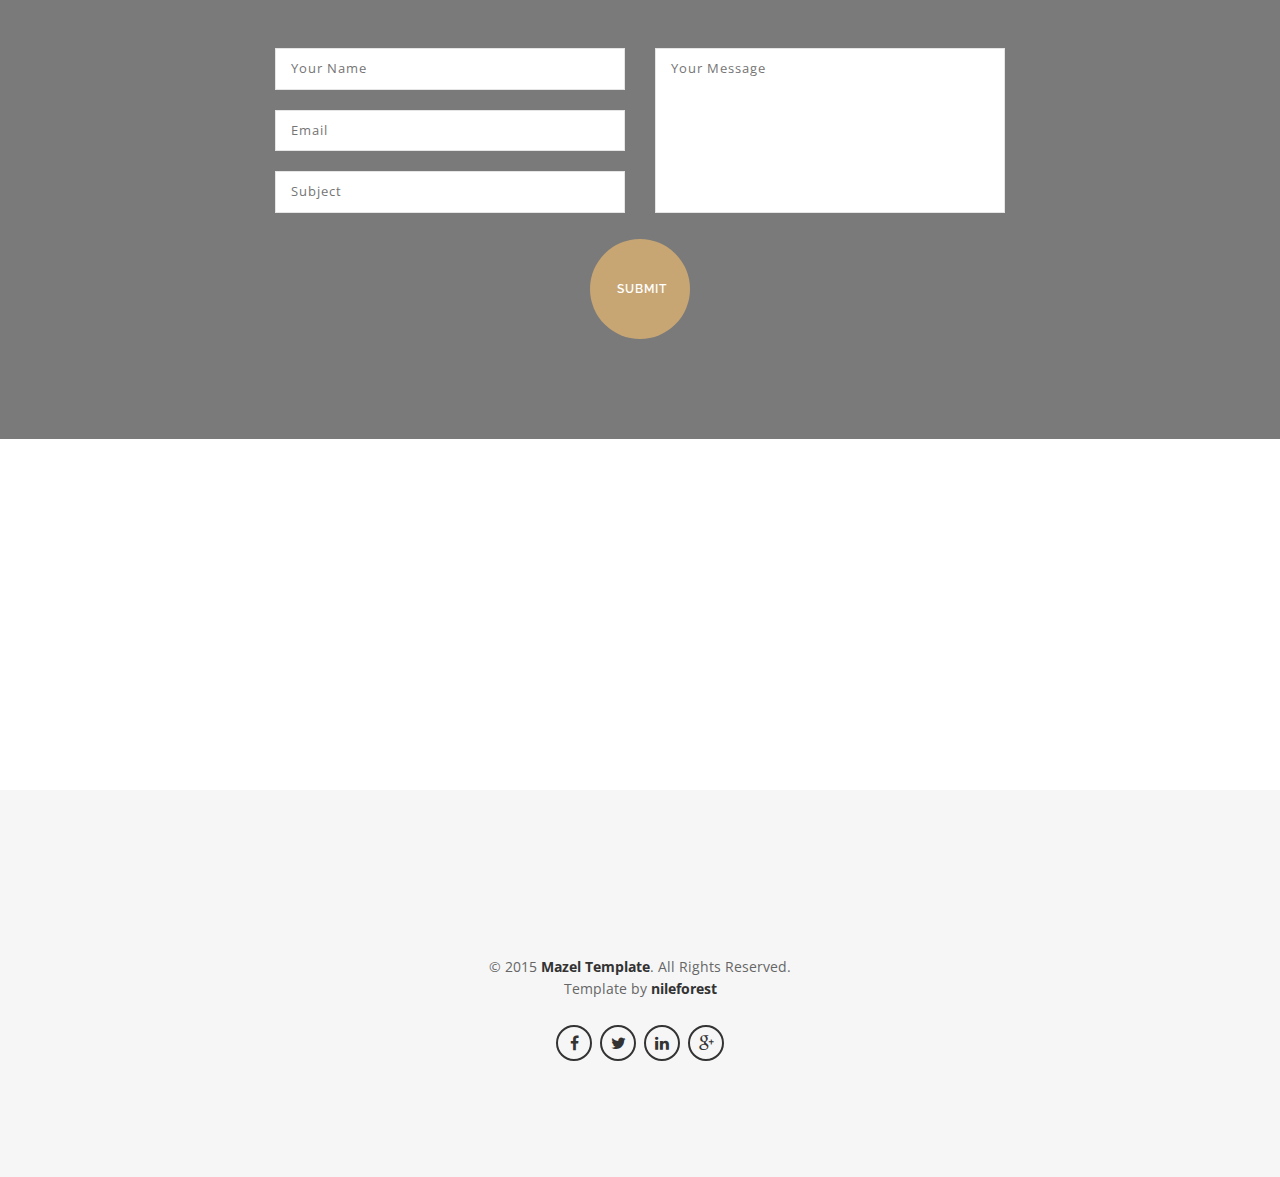
==== commit 32130aba: "pic" ====
--- a/index.html
+++ b/index.html
@@ -3,7 +3,7 @@
 <html lang="en">
 <head>
     <meta charset="utf-8" />
-    <title>Personal Website - Onepage Responsive Html Template</title>
+    <title>Mazel One - Onepage Responsive Html Template</title>
     <meta name="description" content="" />
     <meta name="keywords" content="creative, portfolio, template, theme, designed, html5, css3, responsive, mazel, onepage" />
     <meta name="author" content="nileforest">
@@ -34,6 +34,7 @@
     <!-- Page Wraper -->
     <div id="page-wraper">
         <div class="wrapper">
+
             <!--Header-->
             <div id="header" class="header">
                 <div class="header-inner">
@@ -44,24 +45,6 @@
                         </a>
                     </div>
                     <!-- End Logo -->
-
-
-        <!-- <!DOCTYPE html>
-        <html lang="en">
-        <head>
-            <meta charset="UTF-8">
-            <title>Dark Mode?</title>
-            <link rel="stylesheet" href="style.css">
-        </head>
-        <body>
-            <h1>Dark Mode?</h1>
-            <button id="dark-mode-toggle">Click me</button>
-            <p>Click the button to switch between light and dark mode.</p>
-            <script src="theme.js"></script>
-        </body>
-        </html>
- -->
-
 
                     <!--Navigation Icon-->
                     <div class="nav-menu-icon">
@@ -119,19 +102,20 @@
             <section id="intro">
                 <!--Slider Hero-->
                 <div class="tp-banner-container">
-                    <div class="intro-tp-banner">
+                    <div class="intro-tp-banner-kenBurns">
                         <ul>
                             <!-- SLIDE  -->
-                            <li class="dark-bg" data-transition="fade" data-slotamount="5" data-masterspeed="700">
+                            <li class="dark-bg" data-transition="parallaxtoright" data-slotamount="1" data-masterspeed="1000" data-thumb="images/fullslide1-320x200.jpg" data-saveperformance="off" data-title="Slide">
                                 <!-- MAIN IMAGE -->
-                                <img src="img/full/28.jpg" alt="slidebg1" data-bgfit="cover" data-bgposition="top center" data-bgrepeat="no-repeat">
+                                <img src="img/full/28.jpg" alt="kenburns1" data-bgposition="right bottom" data-kenburns="on" data-duration="11000" data-ease="Linear.easeNone" data-bgfit="100" data-bgfitend="130" data-bgpositionend="left top">
+                                <!-- LAYERS -->
 
                                 <!-- LAYER NR. 1 -->
                                 <div class="tp-caption lfb ltt tp-resizeme"
                                     data-x="center" data-hoffset="0"
                                     data-y="center" data-voffset="-125"
                                     data-speed="600"
-                                    data-start="500"
+                                    data-start="800"
                                     data-easing="Power4.easeOut"
                                     data-splitin="none"
                                     data-splitout="none"
@@ -149,15 +133,15 @@
                                     data-x="center" data-hoffset="0"
                                     data-y="center" data-voffset="-25"
                                     data-speed="600"
-                                    data-start="700"
-                                    data-easing="Power4.easeOut"
-                                    data-splitin="none"
-                                    data-splitout="none"
-                                    data-elementdelay="0.01"
-                                    data-endelementdelay="0.1"
-                                    data-endspeed="500"
-                                    data-endeasing="Power4.easeIn"
-                                    style="z-index: 3; max-width: auto; max-height: auto; white-space: nowrap;">Anthony Chen 
+                                    data-start="900"
+                                    data-easing="Power4.easeOut"
+                                    data-splitin="none"
+                                    data-splitout="none"
+                                    data-elementdelay="0.01"
+                                    data-endelementdelay="0.1"
+                                    data-endspeed="500"
+                                    data-endeasing="Power4.easeIn"
+                                    style="z-index: 3; max-width: auto; max-height: auto; white-space: nowrap;">We Are Mazel One
                                 </h2>
 
                                 <!-- LAYER NR. 3 -->
@@ -165,17 +149,17 @@
                                     data-x="center" data-hoffset="0"
                                     data-y="center" data-voffset="40"
                                     data-speed="600"
-                                    data-start="900"
-                                    data-easing="Power4.easeOut"
-                                    data-splitin="none"
-                                    data-splitout="none"
-                                    data-elementdelay="0.01"
-                                    data-endelementdelay="0.1"
-                                    data-endspeed="500"resume
+                                    data-start="1000"
+                                    data-easing="Power4.easeOut"
+                                    data-splitin="none"
+                                    data-splitout="none"
+                                    data-elementdelay="0.01"
+                                    data-endelementdelay="0.1"
+                                    data-endspeed="500"
                                     data-endeasing="Power4.easeIn"
                                     style="z-index: 3; max-width: auto; max-height: auto; white-space: nowrap;">
-                                    There's a difference between believe and choose to believe<br />
-                                    I choose to believe
+                                    A donec sodales sagittis magna. Sed consequat, leo eget bibendum amet nibh<br />
+                                    sodales augue velit cursus nunc.
                                 </p>
 
                                 <!-- LAYER NR. 4 -->
@@ -192,22 +176,21 @@
                                     data-endspeed="500"
                                     data-endeasing="Power4.easeIn"
                                     style="z-index: 3; max-width: auto; max-height: auto; white-space: nowrap;">
-                                    <a class="btn btn-md btn-black" href="pdf/Anthony Chen's Resume.pdf" download>Resume</a>
-                                </div>
-
+                                    <a class="btn btn-md btn-black">Resume</a>
+                                </div>
                             </li>
-
                             <!-- SLIDE  -->
-                            <li class="dark-bg" data-transition="fade" data-slotamount="5" data-masterspeed="700">
+                            <li class="dark-bg" data-transition="parallaxtoright" data-slotamount="1" data-masterspeed="1000" data-thumb="images/fullslide2-320x200.jpg" data-saveperformance="off" data-title="Slide">
                                 <!-- MAIN IMAGE -->
-                                <img src="img/full/30.jpg" alt="slidebg2" data-bgfit="cover" data-bgposition="top center" data-bgrepeat="no-repeat">
+                                <img src="img/full/30.jpg" alt="kenburns2" data-bgposition="right bottom" data-kenburns="on" data-duration="11000" data-ease="Linear.easeNone" data-bgfit="100" data-bgfitend="130" data-bgpositionend="left top">
+                                <!-- LAYERS -->
 
                                 <!-- LAYER NR. 1 -->
                                 <div class="tp-caption lfb ltt tp-resizeme"
                                     data-x="center" data-hoffset="0"
                                     data-y="center" data-voffset="-125"
                                     data-speed="600"
-                                    data-start="500"
+                                    data-start="800"
                                     data-easing="Power4.easeOut"
                                     data-splitin="none"
                                     data-splitout="none"
@@ -225,15 +208,15 @@
                                     data-x="center" data-hoffset="0"
                                     data-y="center" data-voffset="-25"
                                     data-speed="600"
-                                    data-start="700"
-                                    data-easing="Power4.easeOut"
-                                    data-splitin="none"
-                                    data-splitout="none"
-                                    data-elementdelay="0.01"
-                                    data-endelementdelay="0.1"
-                                    data-endspeed="500"
-                                    data-endeasing="Power4.easeIn"
-                                    style="z-index: 3; max-width: auto; max-height: auto; white-space: nowrap;">Welcome
+                                    data-start="900"
+                                    data-easing="Power4.easeOut"
+                                    data-splitin="none"
+                                    data-splitout="none"
+                                    data-elementdelay="0.01"
+                                    data-endelementdelay="0.1"
+                                    data-endspeed="500"
+                                    data-endeasing="Power4.easeIn"
+                                    style="z-index: 3; max-width: auto; max-height: auto; white-space: nowrap;">Flexible & Customizable
                                 </h2>
 
                                 <!-- LAYER NR. 3 -->
@@ -241,7 +224,7 @@
                                     data-x="center" data-hoffset="0"
                                     data-y="center" data-voffset="40"
                                     data-speed="600"
-                                    data-start="900"
+                                    data-start="1000"
                                     data-easing="Power4.easeOut"
                                     data-splitin="none"
                                     data-splitout="none"
@@ -250,9 +233,8 @@
                                     data-endspeed="500"
                                     data-endeasing="Power4.easeIn"
                                     style="z-index: 3; max-width: auto; max-height: auto; white-space: nowrap;">
-                                    Shall I compare thee to a summer's day<br />
-                                    Thou art more lovely and more temperate
-
+                                    A donec sodales sagittis magna. Sed consequat, leo eget bibendum amet nibh<br />
+                                    sodales augue velit cursus nunc.
                                 </p>
 
                                 <!-- LAYER NR. 4 -->
@@ -269,22 +251,21 @@
                                     data-endspeed="500"
                                     data-endeasing="Power4.easeIn"
                                     style="z-index: 3; max-width: auto; max-height: auto; white-space: nowrap;">
-                                    <a class="btn btn-md btn-black" href="pdf/Anthony Chen's Resume.pdf" download>Resume</a>
-                                </div>
-
+                                    <a class="btn btn-md btn-black">Resume</a>
+                                </div>
                             </li>
-
                             <!-- SLIDE  -->
-                            <li class="dark-bg" data-transition="fade" data-slotamount="5" data-masterspeed="700">
+                            <li class="dark-bg" data-transition="parallaxtoright" data-slotamount="1" data-masterspeed="1000" data-thumb="images/fullslide6-320x200.jpg" data-saveperformance="off" data-title="Slide">
                                 <!-- MAIN IMAGE -->
-                                <img src="img/full/31.jpg" alt="slidebg3" data-bgfit="cover" data-bgposition="top center" data-bgrepeat="no-repeat">
+                                <img src="img/full/31.jpg" alt="kenburns3" data-bgposition="right bottom" data-kenburns="on" data-duration="11000" data-ease="Linear.easeNone" data-bgfit="100" data-bgfitend="130" data-bgpositionend="left top">
+                                <!-- LAYERS -->
 
                                 <!-- LAYER NR. 1 -->
                                 <div class="tp-caption lfb ltt tp-resizeme"
                                     data-x="center" data-hoffset="0"
                                     data-y="center" data-voffset="-125"
                                     data-speed="600"
-                                    data-start="500"
+                                    data-start="800"
                                     data-easing="Power4.easeOut"
                                     data-splitin="none"
                                     data-splitout="none"
@@ -302,15 +283,15 @@
                                     data-x="center" data-hoffset="0"
                                     data-y="center" data-voffset="-25"
                                     data-speed="600"
-                                    data-start="700"
-                                    data-easing="Power4.easeOut"
-                                    data-splitin="none"
-                                    data-splitout="none"
-                                    data-elementdelay="0.01"
-                                    data-endelementdelay="0.1"
-                                    data-endspeed="500"
-                                    data-endeasing="Power4.easeIn"
-                                    style="z-index: 3; max-width: auto; max-height: auto; white-space: nowrap;">I Am Chen Huiyu
+                                    data-start="900"
+                                    data-easing="Power4.easeOut"
+                                    data-splitin="none"
+                                    data-splitout="none"
+                                    data-elementdelay="0.01"
+                                    data-endelementdelay="0.1"
+                                    data-endspeed="500"
+                                    data-endeasing="Power4.easeIn"
+                                    style="z-index: 3; max-width: auto; max-height: auto; white-space: nowrap;">I Am Anthony
                                 </h2>
 
                                 <!-- LAYER NR. 3 -->
@@ -318,7 +299,7 @@
                                     data-x="center" data-hoffset="0"
                                     data-y="center" data-voffset="40"
                                     data-speed="600"
-                                    data-start="900"
+                                    data-start="1000"
                                     data-easing="Power4.easeOut"
                                     data-splitin="none"
                                     data-splitout="none"
@@ -327,11 +308,8 @@
                                     data-endspeed="500"
                                     data-endeasing="Power4.easeIn"
                                     style="z-index: 3; max-width: auto; max-height: auto; white-space: nowrap;">
-                                    The woods are lovely, dark and deep<br />
-                                    But I have promises to keep<br />
-                                    And miles to go before I sleep
-
-
+                                    A donec sodales sagittis magna. Sed consequat, leo eget bibendum amet nibh<br />
+                                    sodales augue velit cursus nunc.
                                 </p>
 
                                 <!-- LAYER NR. 4 -->
@@ -348,22 +326,21 @@
                                     data-endspeed="500"
                                     data-endeasing="Power4.easeIn"
                                     style="z-index: 3; max-width: auto; max-height: auto; white-space: nowrap;">
-                                    <a class="btn btn-md btn-black" href="pdf/Anthony Chen's Resume.pdf" download>Resume</a>
-                                </div>
-
+                                    <a class="btn btn-md btn-black">Resume</a>
+                                </div>
                             </li>
-
                             <!-- SLIDE  -->
-                            <li class="dark-bg" data-transition="fade" data-slotamount="5" data-masterspeed="700">
+                            <li class="dark-bg" data-transition="parallaxtoright" data-slotamount="1" data-masterspeed="1000" data-thumb="images/fullslide7-320x200.jpg" data-saveperformance="off" data-title="Slide">
                                 <!-- MAIN IMAGE -->
-                                <img src="img/full/32.jpg" alt="slidebg4" data-bgfit="cover" data-bgposition="top center" data-bgrepeat="no-repeat">
+                                <img src="img/full/32.jpg" alt="kenburns4" data-bgposition="right bottom" data-kenburns="on" data-duration="11000" data-ease="Linear.easeNone" data-bgfit="100" data-bgfitend="130" data-bgpositionend="left top">
+                                <!-- LAYERS -->
 
                                 <!-- LAYER NR. 1 -->
                                 <div class="tp-caption lfb ltt tp-resizeme"
                                     data-x="center" data-hoffset="0"
                                     data-y="center" data-voffset="-125"
                                     data-speed="600"
-                                    data-start="500"
+                                    data-start="800"
                                     data-easing="Power4.easeOut"
                                     data-splitin="none"
                                     data-splitout="none"
@@ -381,15 +358,15 @@
                                     data-x="center" data-hoffset="0"
                                     data-y="center" data-voffset="-25"
                                     data-speed="600"
-                                    data-start="700"
-                                    data-easing="Power4.easeOut"
-                                    data-splitin="none"
-                                    data-splitout="none"
-                                    data-elementdelay="0.01"
-                                    data-endelementdelay="0.1"
-                                    data-endspeed="500"
-                                    data-endeasing="Power4.easeIn"
-                                    style="z-index: 3; max-width: auto; max-height: auto; white-space: nowrap;">Do you know
+                                    data-start="900"
+                                    data-easing="Power4.easeOut"
+                                    data-splitin="none"
+                                    data-splitout="none"
+                                    data-elementdelay="0.01"
+                                    data-endelementdelay="0.1"
+                                    data-endspeed="500"
+                                    data-endeasing="Power4.easeIn"
+                                    style="z-index: 3; max-width: auto; max-height: auto; white-space: nowrap;">Welcome Studio
                                 </h2>
 
                                 <!-- LAYER NR. 3 -->
@@ -397,7 +374,7 @@
                                     data-x="center" data-hoffset="0"
                                     data-y="center" data-voffset="40"
                                     data-speed="600"
-                                    data-start="900"
+                                    data-start="1000"
                                     data-easing="Power4.easeOut"
                                     data-splitin="none"
                                     data-splitout="none"
@@ -406,9 +383,8 @@
                                     data-endspeed="500"
                                     data-endeasing="Power4.easeIn"
                                     style="z-index: 3; max-width: auto; max-height: auto; white-space: nowrap;">
-                                    On the seashore of endless worlds children meet<br />
-
-
+                                    A donec sodales sagittis magna. Sed consequat, leo eget bibendum amet nibh<br />
+                                    sodales augue velit cursus nunc.
                                 </p>
 
                                 <!-- LAYER NR. 4 -->
@@ -425,22 +401,21 @@
                                     data-endspeed="500"
                                     data-endeasing="Power4.easeIn"
                                     style="z-index: 3; max-width: auto; max-height: auto; white-space: nowrap;">
-                                    <a class="btn btn-md btn-black" href="pdf/Anthony Chen's Resume.pdf" download>Resume</a>
-                                </div>
-
+                                    <a class="btn btn-md btn-black">Resume</a>
+                                </div>
                             </li>
-
                             <!-- SLIDE  -->
-                            <li class="dark-bg" data-transition="fade" data-slotamount="5" data-masterspeed="700">
+                            <li class="dark-bg" data-transition="parallaxtoright" data-slotamount="1" data-masterspeed="1000" data-thumb="images/fullslide8-320x200.jpg" data-saveperformance="off" data-title="Slide">
                                 <!-- MAIN IMAGE -->
-                                <img src="img/full/35.jpg" alt="slidebg5" data-bgfit="cover" data-bgposition="top center" data-bgrepeat="no-repeat">
+                                <img src="img/full/35.jpg" alt="kenburns5" data-bgposition="right bottom" data-kenburns="on" data-duration="11000" data-ease="Linear.easeNone" data-bgfit="100" data-bgfitend="130" data-bgpositionend="left top">
+                                <!-- LAYERS -->
 
                                 <!-- LAYER NR. 1 -->
                                 <div class="tp-caption lfb ltt tp-resizeme"
                                     data-x="center" data-hoffset="0"
                                     data-y="center" data-voffset="-125"
                                     data-speed="600"
-                                    data-start="500"
+                                    data-start="800"
                                     data-easing="Power4.easeOut"
                                     data-splitin="none"
                                     data-splitout="none"
@@ -458,24 +433,23 @@
                                     data-x="center" data-hoffset="0"
                                     data-y="center" data-voffset="-25"
                                     data-speed="600"
-                                    data-start="700"
-                                    data-easing="Power4.easeOut"
-                                    data-splitin="none"
-                                    data-splitout="none"
-                                    data-elementdelay="0.01"
-                                    data-endelementdelay="0.1"
-                                    data-endspeed="500"
-                                    data-endeasing="Power4.easeIn"
-                                    style="z-index: 3; max-width: auto; max-height: auto; white-space: nowrap;">Flexible & Customizable
+                                    data-start="900"
+                                    data-easing="Power4.easeOut"
+                                    data-splitin="none"
+                                    data-splitout="none"
+                                    data-elementdelay="0.01"
+                                    data-endelementdelay="0.1"
+                                    data-endspeed="500"
+                                    data-endeasing="Power4.easeIn"
+                                    style="z-index: 3; max-width: auto; max-height: auto; white-space: nowrap;">I Am Anthony
                                 </h2>
-                                
 
                                 <!-- LAYER NR. 3 -->
                                 <p class="tp-caption lfb ltt tp-resizeme sc-paragraph-lead"
                                     data-x="center" data-hoffset="0"
                                     data-y="center" data-voffset="40"
                                     data-speed="600"
-                                    data-start="900"
+                                    data-start="1000"
                                     data-easing="Power4.easeOut"
                                     data-splitin="none"
                                     data-splitout="none"
@@ -484,7 +458,8 @@
                                     data-endspeed="500"
                                     data-endeasing="Power4.easeIn"
                                     style="z-index: 3; max-width: auto; max-height: auto; white-space: nowrap;">
-                                    Yeah, totally me <br />
+                                    A donec sodales sagittis magna. Sed consequat, leo eget bibendum amet nibh<br />
+                                    sodales augue velit cursus nunc.
                                 </p>
 
                                 <!-- LAYER NR. 4 -->
@@ -501,12 +476,9 @@
                                     data-endspeed="500"
                                     data-endeasing="Power4.easeIn"
                                     style="z-index: 3; max-width: auto; max-height: auto; white-space: nowrap;">
-                                    <a class="btn btn-md btn-black" href="pdf/Anthony Chen's Resume.pdf" download>Resume</a>
-                                </div>
-
+                                    <a class="btn btn-md btn-black">Resume</a>
+                                </div>
                             </li>
-
-
                         </ul>
                         <div class="tp-bannertimer"></div>
                     </div>
@@ -519,31 +491,45 @@
             <!-- About Section -->
             <section id="about" class="section-padding text-center">
                 <div class="container mb-60">
-                    <h2>About <span class="text-light">Studio</span></h2>
-                    <p class="max-width-700 lead">Sed ut perspiciatis unde omnis iste natus error sit voluptatem accusantium doloremque laudantium totam aperiam.</p>
-                </div>
-
+                    <div class="row text-center">
+                        <div class="col-md-6 wow slideInUp" data-wow-delay="0.2s" data-wow-duration="1s">
+                            <img src="img/mockup03.png" style="max-width: 457px; width: 100%;" alt="mockup" />
+                        </div>
+                        <div class="col-md-6 wow fadeIn" data-wow-delay="0.4s" data-wow-duration="2s">
+                            <div class="spacer-15"></div>
+                            <h6 class="page-title-alt color mb-10">Creative Agency</h6>
+                            <h2 class="page-title mb-25">Mazel <span class="text-light">One</span></h2>
+                            <p class="mb-35">Quis autem vel eum iure reprehenderit qui in ea voluptate velit esse quam nihil molestiae consequatur vel illum qui dolorem eum fugiat quo reprehenderit qui in dignissim qui blandit ea voluptate velit esse quam suscipit lobortis nisldolore eu feugiat  praesent luptatum nulla facilisis at vero eros et accumsan et iusto odio dignissim qui blandit praesent luptatum zzril.</p>
+                            <img src="img/signature.png" alt="signature" />
+                        </div>
+                    </div>
+                </div>
+            </section>
+            <!-- End About Section -->
+
+            <!-- About Section 2 -->
+            <section id="about2" class="section-padding text-center gray-bg">
                 <div class="container">
                     <div class="row">
                         <div class="col-md-4 col-sm-6 content-box mb-sm-30 wow fadeIn" data-wow-delay="0.2s" data-wow-duration="2s">
-                            <div class="icon-top"><i class="icon icon-basic-anchor"></i></div>
+                            <div class="icon-top icon-black"><i class="icon icon-basic-anchor"></i></div>
                             <h5 class="features-title">We’re Creative</h5>
                             <p>Quis autem vel eum iure reprehenderit qui in ea voluptate velit esse quam nihil molestiae consequatur vel illum qui dolorem eum fugiat quo.</p>
                         </div>
                         <div class="col-md-4 col-sm-6 content-box mb-sm-30 wow fadeIn" data-wow-delay="0.4s" data-wow-duration="2s">
-                            <div class="icon-top"><i class="icon icon-basic-alarm"></i></div>
+                            <div class="icon-top icon-black"><i class="icon icon-basic-alarm"></i></div>
                             <h5 class="features-title">TWe have magic</h5>
                             <p>Quis autem vel eum iure reprehenderit qui in ea voluptate velit esse quam nihil molestiae consequatur vel illum qui dolorem eum fugiat quo.</p>
                         </div>
                         <div class="col-md-4 col-sm-6 content-box mb-sm-30 wow fadeIn" data-wow-delay="0.6s" data-wow-duration="2s">
-                            <div class="icon-top"><i class="icon icon-basic-globe"></i></div>
+                            <div class="icon-top icon-black"><i class="icon icon-basic-globe"></i></div>
                             <h5 class="features-title">Why we do it</h5>
                             <p>Quis autem vel eum iure reprehenderit qui in ea voluptate velit esse quam nihil molestiae consequatur vel illum qui dolorem eum fugiat quo.</p>
                         </div>
                     </div>
                 </div>
             </section>
-            <!-- End About Section -->
+            <!-- End About Section 2 -->
 
             <!-- Statement1 Section -->
             <section id="Statement1" class="section-padding bg-image overlay-dark dark-bg text-center" data-stellar-background-ratio="0.5" data-background-img="img/full/25.jpg">
@@ -554,24 +540,16 @@
             </section>
             <!-- End Statement1 Section -->
 
-
-
-
-
-
-
-
-
-        
-            <!--  Team Section -->
-           <!-- <section id="team-people" class="section-padding text-center">
+            <!-- Team Section -->
+            <section id="team-people" class="section-padding text-center">
                 <div class="container">
                     <h2 class="page-title">Our <span class="text-light">Team</span></h2>
                 </div>
                 <div class="container">
-                    <div class="row"> -->
+                    <div class="row">
                         <!--Team Carousel -->
-                        <!-- <div class="owl-carousel team-carousel nf-carousel-theme">
+                        <div class="owl-carousel team-carousel nf-carousel-theme">
+
                             <div class="item">
                                 <div class="team-item">
                                     <div class="team-item-img">
@@ -628,7 +606,7 @@
                                         <img src="img/team/07.jpg" alt="" />
                                         <div class="team-item-detail">
                                             <div class="team-item-detail-inner light-color">
-                                                <h5>Chen Huiyu</h5>
+                                                <h5>Anthony</h5>
                                                 <p>To portal for some of the world's most high-value net.</p>
                                                 <ul class="social">
                                                     <li><a href="https://www.facebook.com/" target="_blank"><i class="fa fa-facebook"></i></a></li>
@@ -641,7 +619,7 @@
                                         </div>
                                     </div>
                                     <div class="team-item-info">
-                                        <h6>Chen Huiyu</h6>
+                                        <h6>Anthony</h6>
                                         <p class="">( Project Manager )</p>
                                     </div>
                                 </div>
@@ -722,18 +700,12 @@
                                 </div>
                             </div>
 
-                        </div> -->
+                        </div>
                         <!--End Team Carousel --->
-                    <!-- </div>
-                </div>
-            </section> -->
-            <!-- End Team Section  -->
-
-
-
-
-
-
+                    </div>
+                </div>
+            </section>
+            <!-- End Team Section -->
 
             <hr />
 
@@ -817,21 +789,21 @@
                             <div class="testimonial text-center max-width-700">
                                 <div class="page-icon-sm"><i class="fa fa-quote-right"></i></div>
                                 <p class="lead">I got a dummy for Christmas and started teaching myself. I got books and records and sat in front of the practising.</p>
-                                <h6 class="quote-author">Jeff Dunham <span style="font-weight: 400;">( Appel Studio )</span></h6>
+                                <h6 class="quote-author">Jeff Dunham <span class="text-regular">( Appel Studio )</span></h6>
                             </div>
                         </div>
                         <div class="item">
                             <div class="testimonial text-center max-width-700">
                                 <div class="page-icon-sm"><i class="fa fa-quote-right"></i></div>
                                 <p class="lead">you can never eat a pet you name. And anyway, I did my first show in the third grade it would be like a ventriloquist.</p>
-                                <h6 class="quote-author">Alexander Theroux <span style="font-weight: 400;">( USA )</span></h6>
+                                <h6 class="quote-author">Alexander Theroux <span class="text-regular">( USA )</span></h6>
                             </div>
                         </div>
                         <div class="item">
                             <div class="testimonial text-center max-width-700">
                                 <div class="page-icon-sm"><i class="fa fa-quote-right"></i></div>
                                 <p class="lead">We're not leaving here without Buster, man. Leave no crash-test dummy behind!</p>
-                                <h6 class="quote-author">Adam Savage <span style="font-weight: 400;">( Artist )</span></h6>
+                                <h6 class="quote-author">Adam Savage <span class="text-regular">( Artist )</span></h6>
                             </div>
                         </div>
                     </div>
@@ -1311,17 +1283,8 @@
             </section>
             <!-- End Counter Section -->
 
-
-
-
-
-
-
-
-
-
             <!-- Pricing Table -->
-            <!-- <section id="pricing" class="section-padding">
+            <section id="pricing" class="section-padding">
                 <div class="container text-center">
                     <h2 class="page-title">Pricing <span class="text-light">Table</span></h2>
                 </div>
@@ -1398,25 +1361,14 @@
                         </div>
                     </div>
                 </div>
-            </section> -->
+            </section>
             <!-- End Pricing Table -->
-
-
-
-
-
-
-
-
-
-
-
 
             <!-- video Section -->
             <section id="video-action" class="section-padding bg-image overlay-dark dark-bg" data-stellar-background-ratio="0.5" data-background-img="img/full/02.jpg">
                 <div class="container text-center">
                     <div class="page-icon">
-                        <a class="video-popup white" href="https://www.youtube.com/watch?v=TJAfLE39ZZ8"><i class="icon icon-music-play-button"></i></a>
+                        <a class="video-popup white" href="https://www.youtube.com/watch?v=bMZ3ysoCgEU"><i class="icon icon-music-play-button"></i></a>
                     </div>
                     <p class="max-width-700 lead">
                         We’re developing a number of special projects if interested,<br />
@@ -1426,12 +1378,6 @@
                 </div>
             </section>
             <!-- End video Section -->
-
-
-
-
-
-
 
             <!-- Client Logo -->
             <section id="client" class="section-padding">
@@ -1550,17 +1496,14 @@
                     <div class="tabs-cont row">
                         <div id="tab-video" role="tabpanel" class="col-12 tab-pane fade in active">
                             <div class="row">
-                                <!-- <div class="col-md-6">
+                                <!--<div class="col-md-6">
                                     <div class="media">
                                         <iframe src="https://player.vimeo.com/video/37298913?color=ffffff&title=0&byline=0&portrait=0" frameborder="0" allowfullscreen></iframe>
                                     </div>
-                                    </div> -->
+                                    </div>-->
                                 <div class="col-md-10 offset-md-1">
                                     <div class="media">
-
-                                        <iframe width="560" height="315" src="https://www.youtube.com/embed/IXSlDxXQcoQ" title="YouTube video player" frameborder="0" allow="accelerometer; autoplay; clipboard-write; encrypted-media; gyroscope; picture-in-picture; web-share" allowfullscreen></iframe>
-
-
+                                        <iframe src="https://www.youtube.com/embed/bMZ3ysoCgEU?rel=0&amp;controls=0&amp;showinfo=0" frameborder="0" allowfullscreen></iframe>
                                     </div>
                                 </div>
                             </div>
@@ -1888,5 +1831,7 @@
     <!-- <script src="https://maps.googleapis.com/maps/api/js?sensor=false" type="text/javascript"></script>
     <script src="js/map.js" type="text/javascript"></script> -->
     <script src="js/theme.js" type="text/javascript"></script>
+
+
 </body>
 </html>
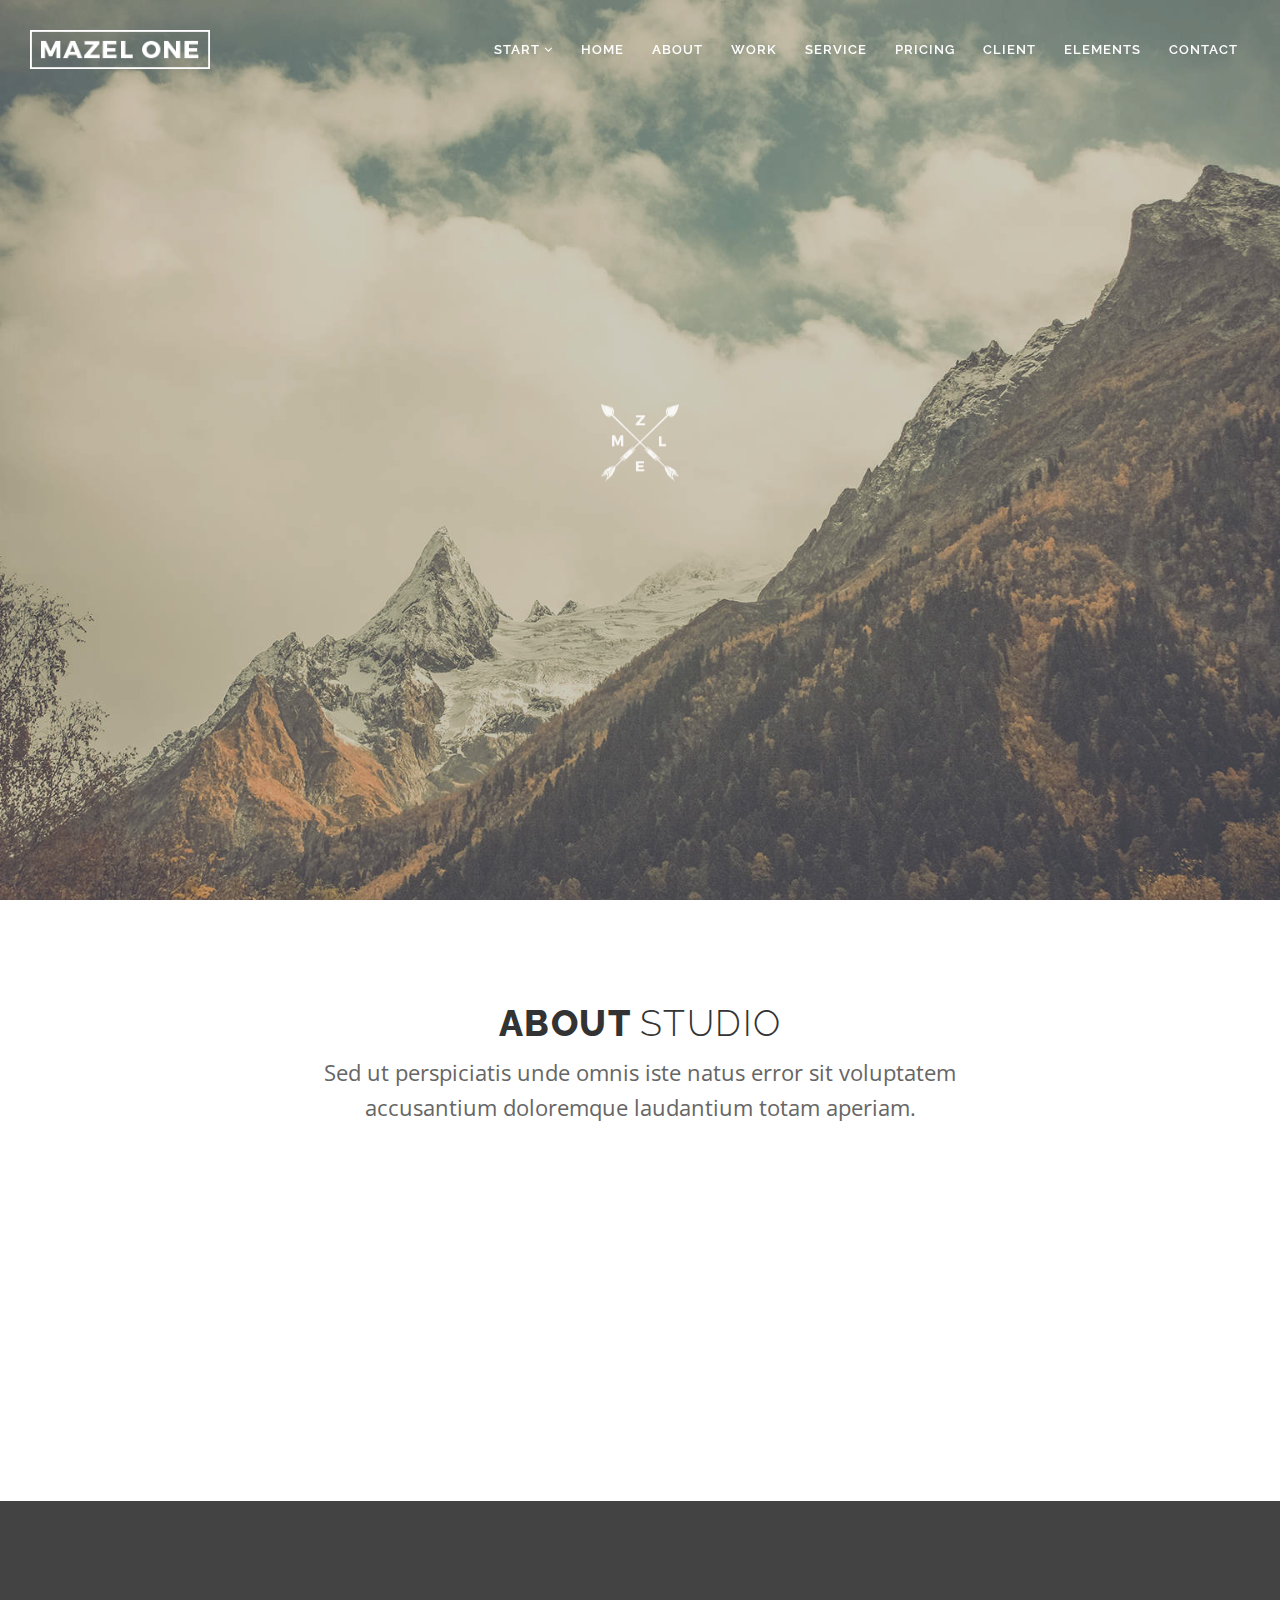
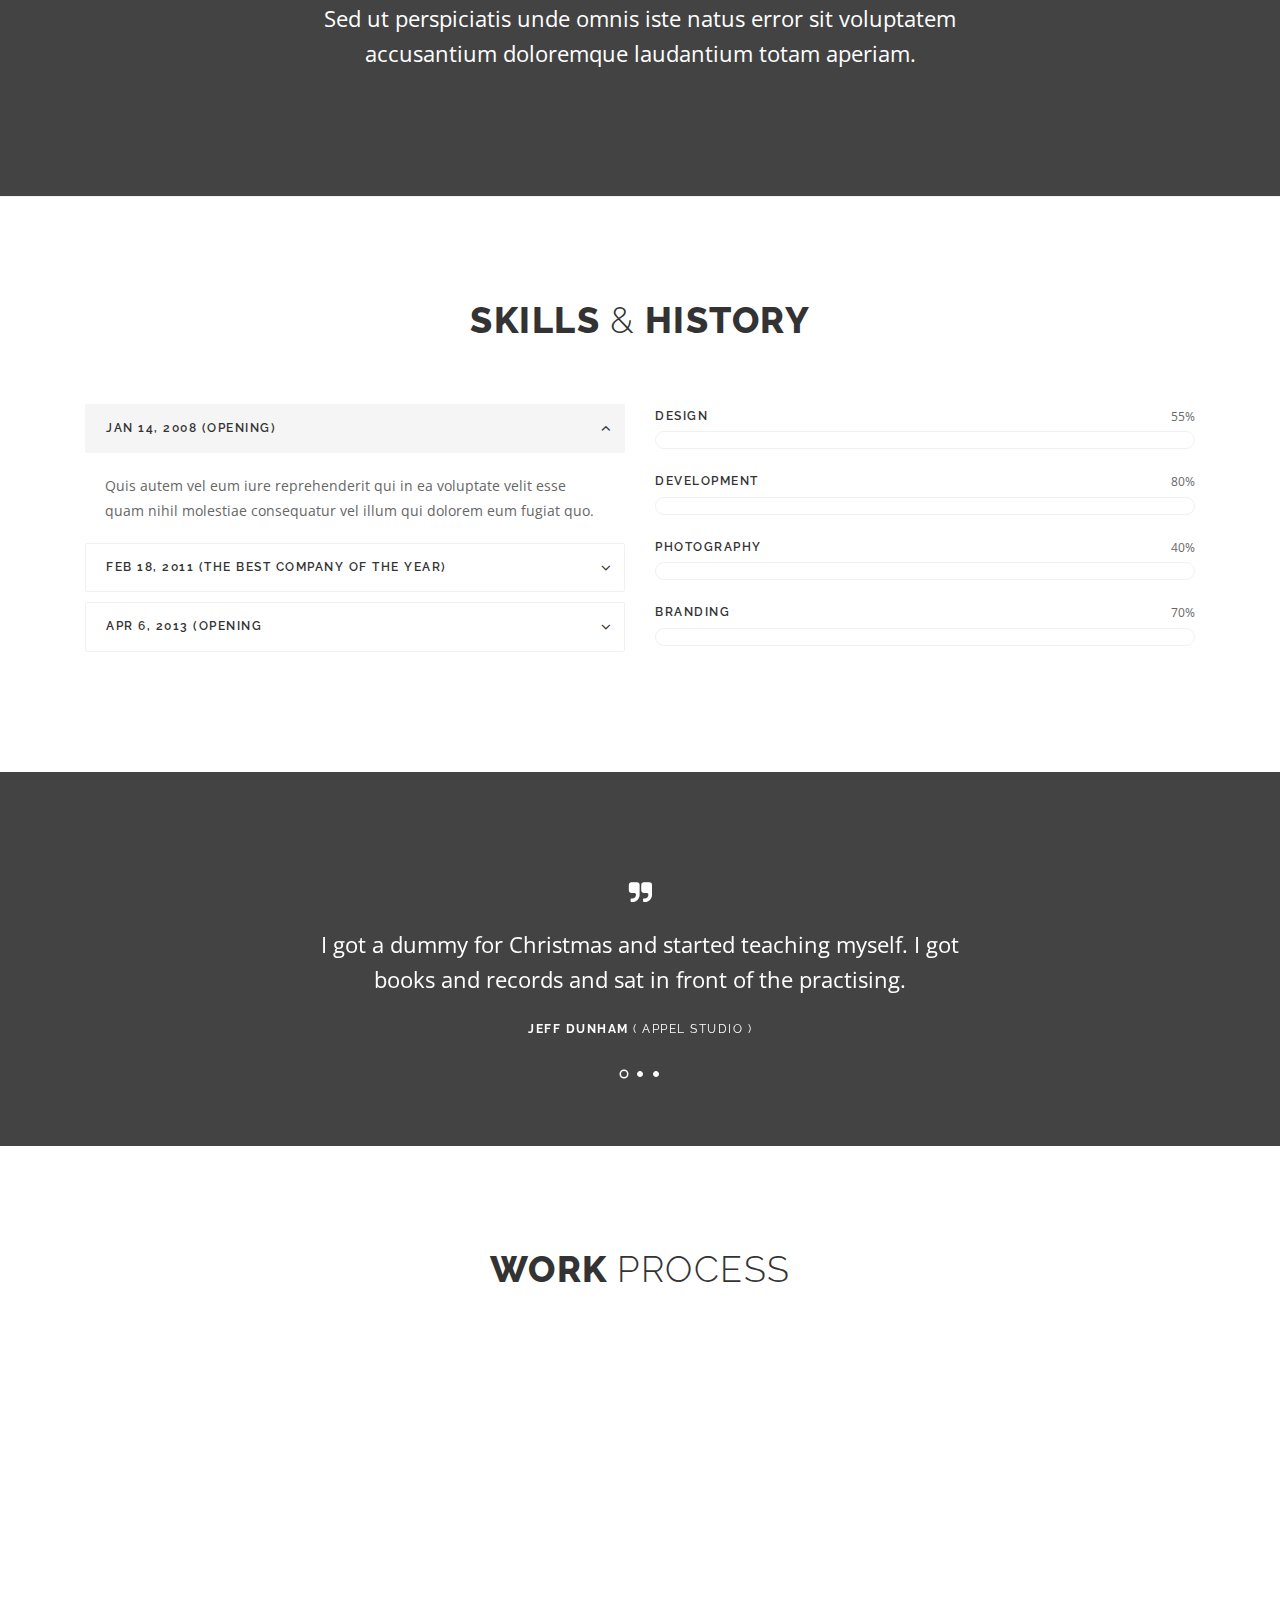
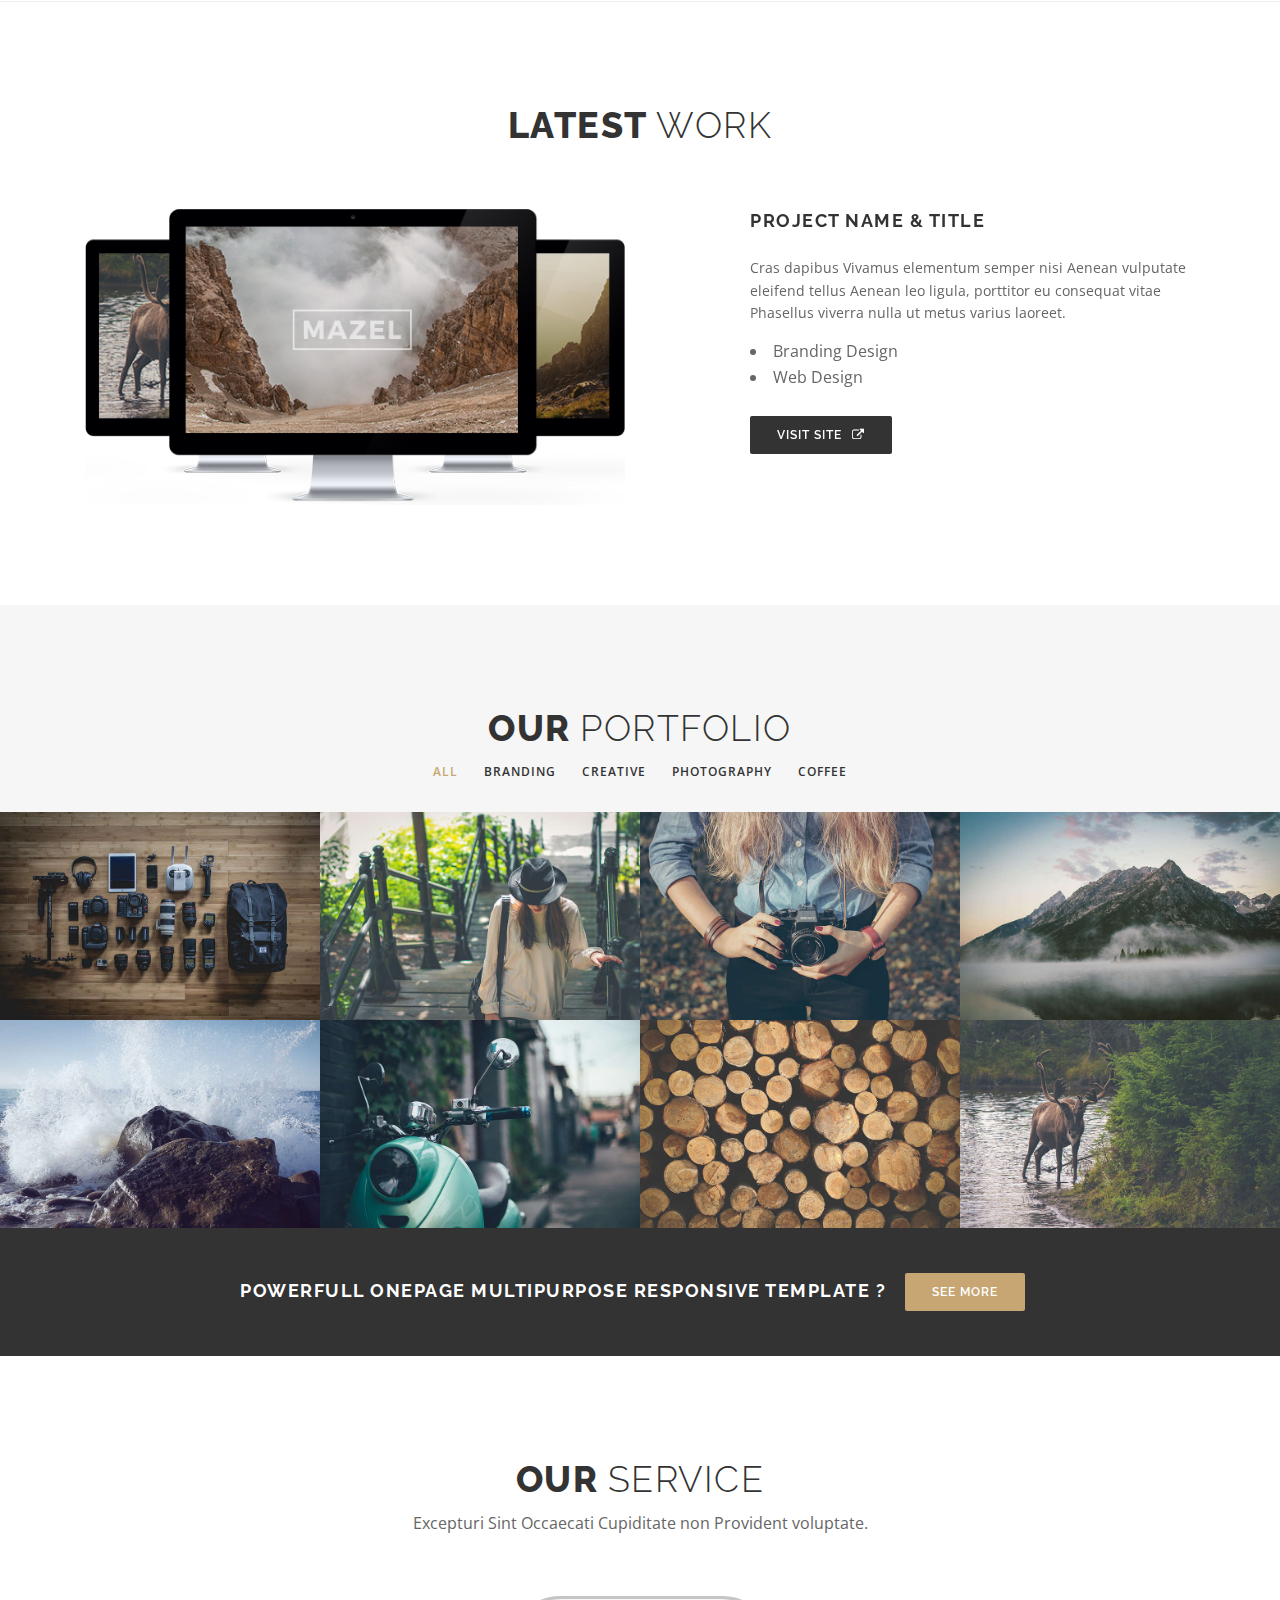
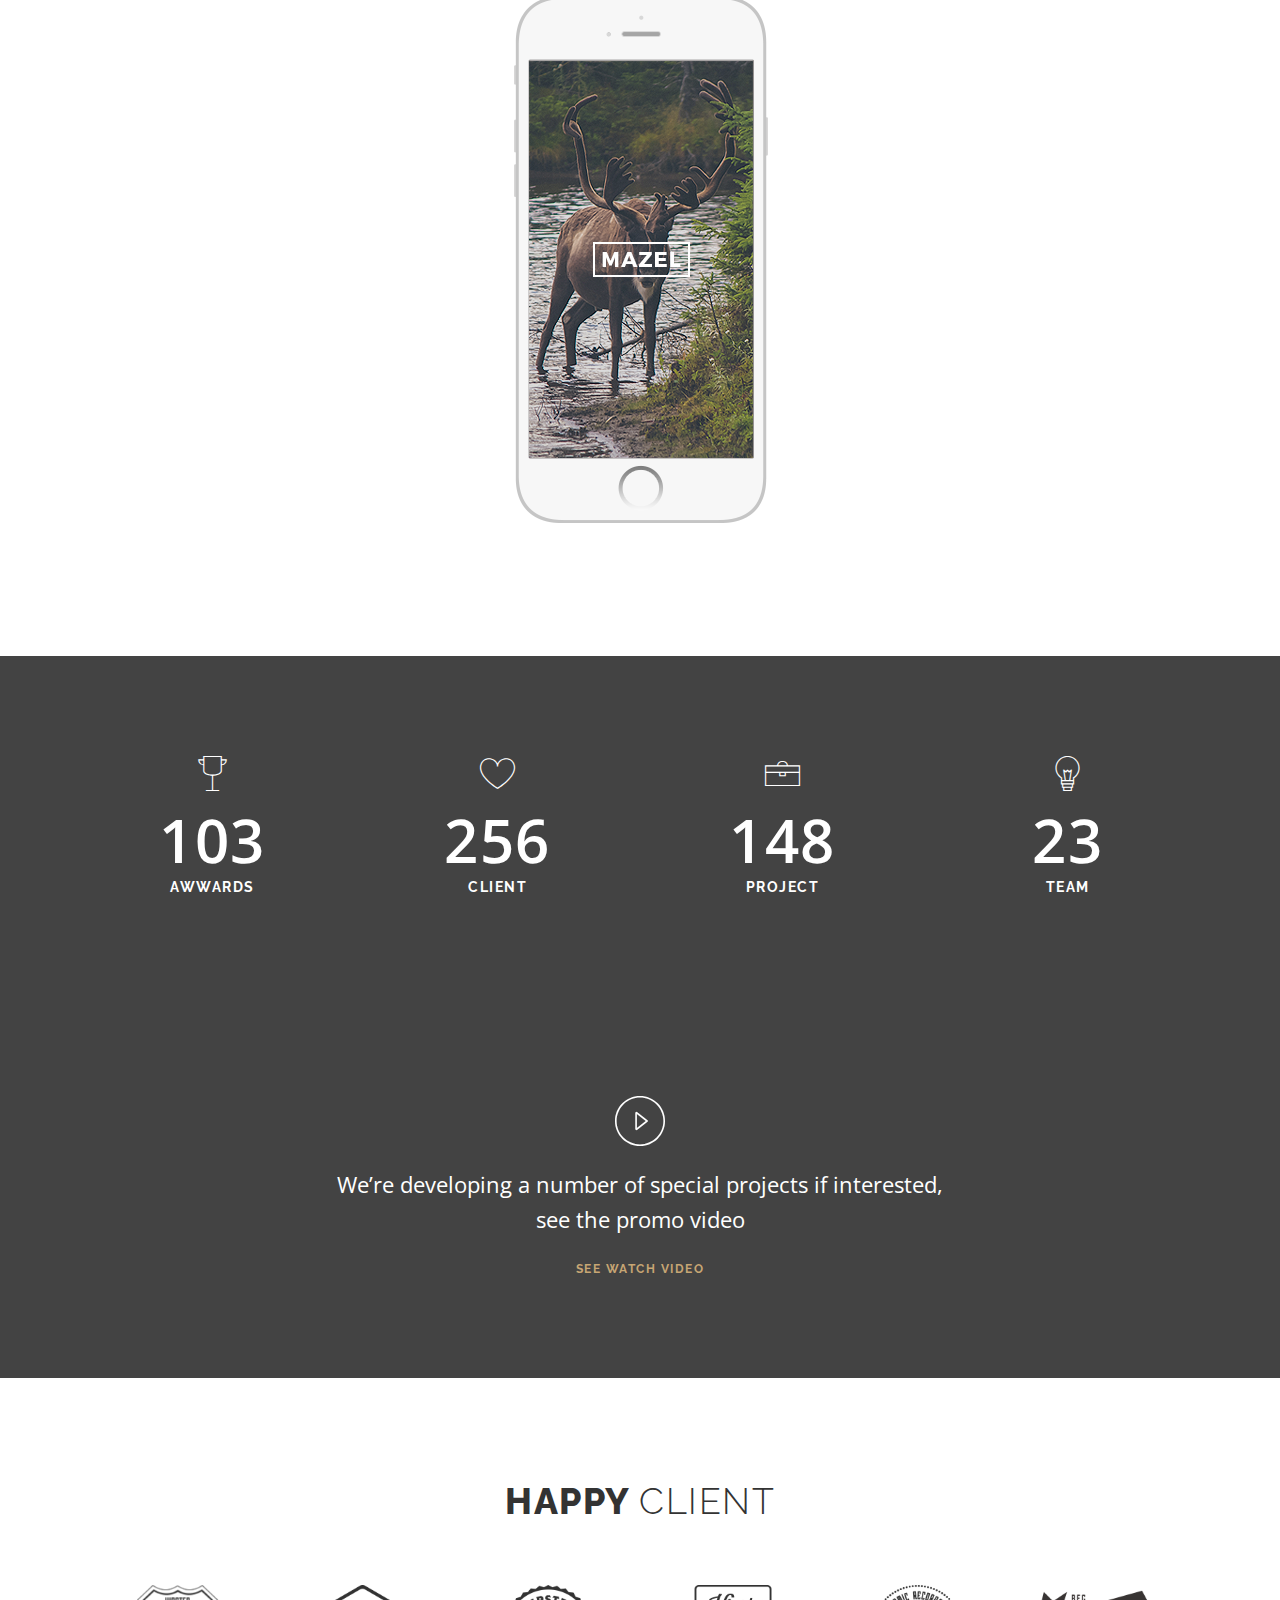
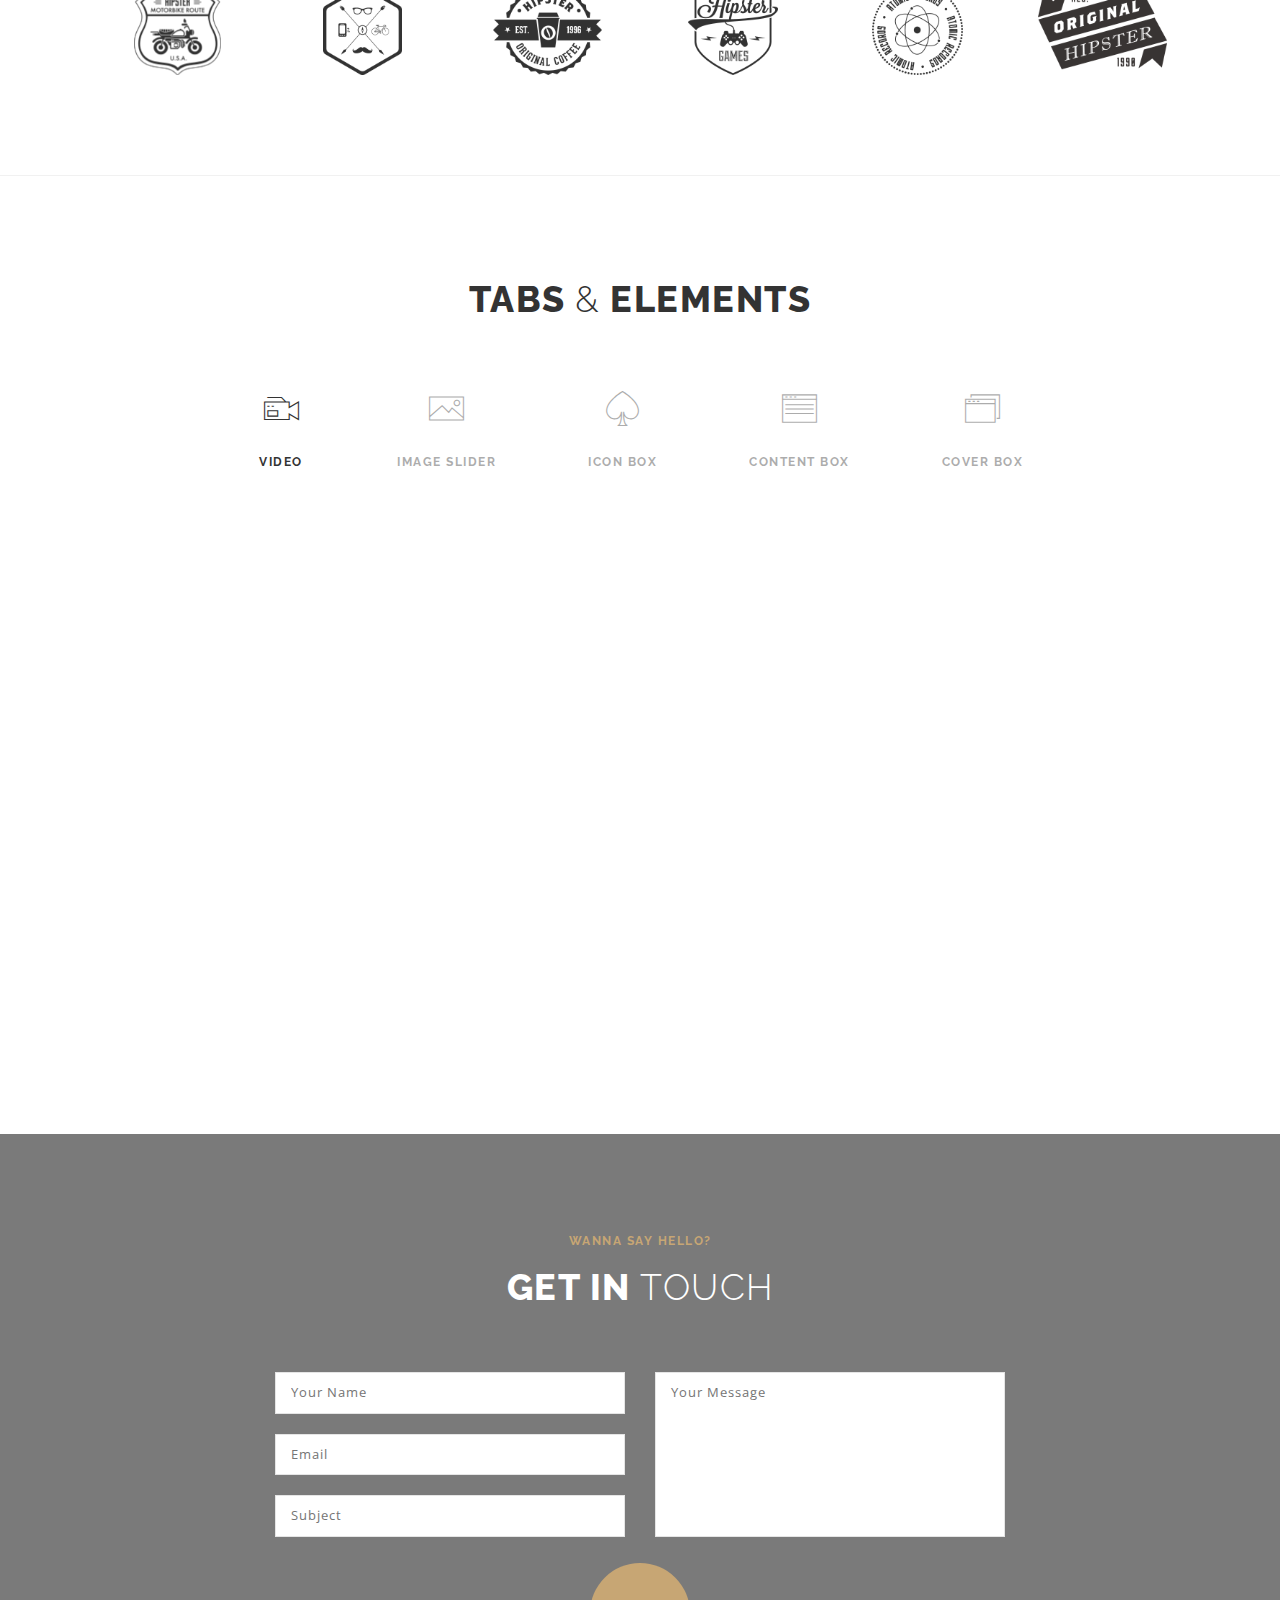
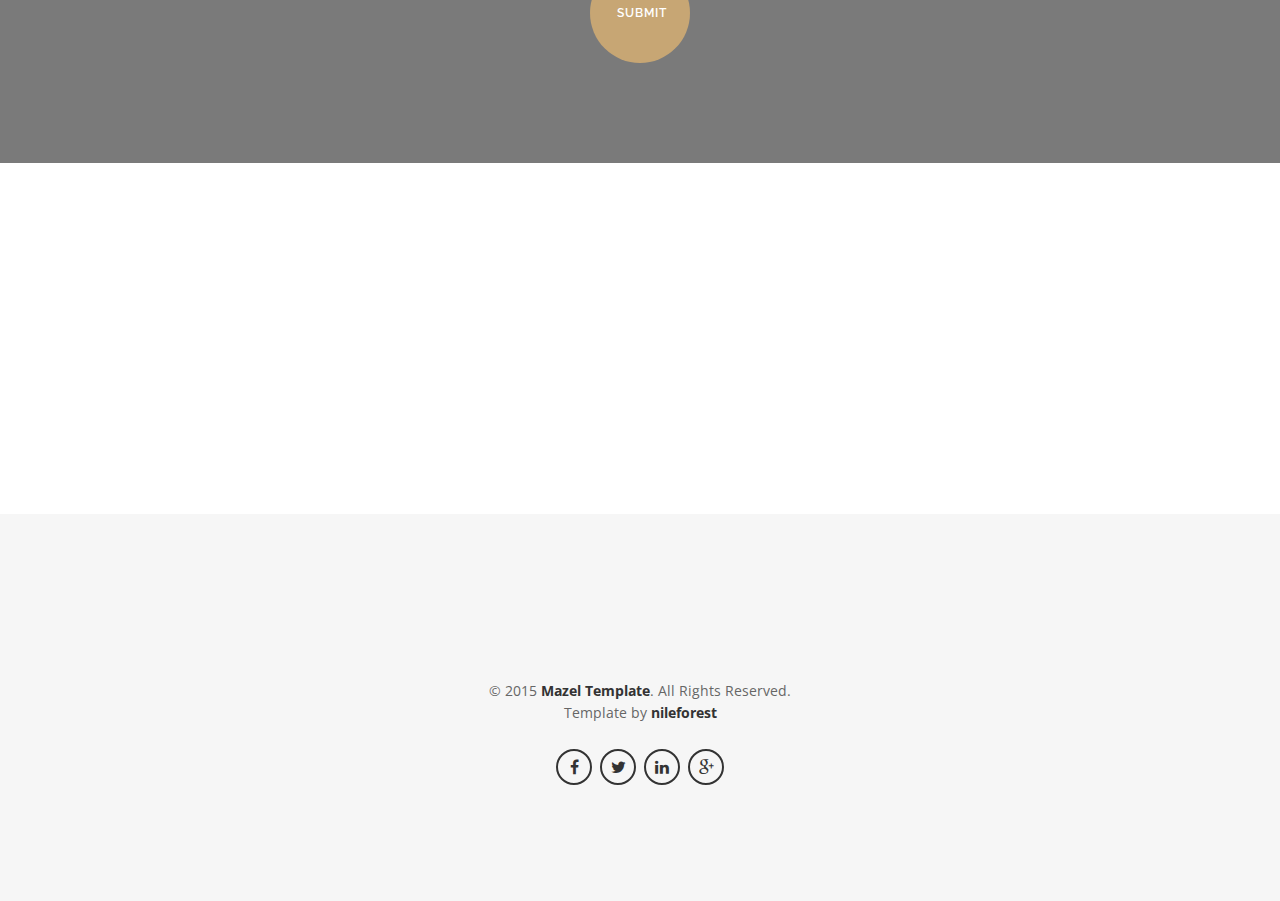
==== commit b62391f0: "pic" ====
--- a/index.html
+++ b/index.html
@@ -3,7 +3,7 @@
 <html lang="en">
 <head>
     <meta charset="utf-8" />
-    <title>Mazel One - Onepage Responsive Html Template</title>
+    <title>Personal Website</title>
     <meta name="description" content="" />
     <meta name="keywords" content="creative, portfolio, template, theme, designed, html5, css3, responsive, mazel, onepage" />
     <meta name="author" content="nileforest">
@@ -34,7 +34,6 @@
     <!-- Page Wraper -->
     <div id="page-wraper">
         <div class="wrapper">
-
             <!--Header-->
             <div id="header" class="header">
                 <div class="header-inner">
@@ -45,6 +44,24 @@
                         </a>
                     </div>
                     <!-- End Logo -->
+
+
+        <!-- <!DOCTYPE html>
+        <html lang="en">
+        <head>
+            <meta charset="UTF-8">
+            <title>Dark Mode?</title>
+            <link rel="stylesheet" href="style.css">
+        </head>
+        <body>
+            <h1>Dark Mode?</h1>
+            <button id="dark-mode-toggle">Click me</button>
+            <p>Click the button to switch between light and dark mode.</p>
+            <script src="theme.js"></script>
+        </body>
+        </html>
+ -->
+
 
                     <!--Navigation Icon-->
                     <div class="nav-menu-icon">
@@ -102,20 +119,19 @@
             <section id="intro">
                 <!--Slider Hero-->
                 <div class="tp-banner-container">
-                    <div class="intro-tp-banner-kenBurns">
+                    <div class="intro-tp-banner">
                         <ul>
                             <!-- SLIDE  -->
-                            <li class="dark-bg" data-transition="parallaxtoright" data-slotamount="1" data-masterspeed="1000" data-thumb="images/fullslide1-320x200.jpg" data-saveperformance="off" data-title="Slide">
+                            <li class="dark-bg" data-transition="fade" data-slotamount="5" data-masterspeed="700">
                                 <!-- MAIN IMAGE -->
-                                <img src="img/full/28.jpg" alt="kenburns1" data-bgposition="right bottom" data-kenburns="on" data-duration="11000" data-ease="Linear.easeNone" data-bgfit="100" data-bgfitend="130" data-bgpositionend="left top">
-                                <!-- LAYERS -->
+                                <img src="img/full/28.jpg" alt="slidebg1" data-bgfit="cover" data-bgposition="top center" data-bgrepeat="no-repeat">
 
                                 <!-- LAYER NR. 1 -->
                                 <div class="tp-caption lfb ltt tp-resizeme"
                                     data-x="center" data-hoffset="0"
                                     data-y="center" data-voffset="-125"
                                     data-speed="600"
-                                    data-start="800"
+                                    data-start="500"
                                     data-easing="Power4.easeOut"
                                     data-splitin="none"
                                     data-splitout="none"
@@ -133,7 +149,7 @@
                                     data-x="center" data-hoffset="0"
                                     data-y="center" data-voffset="-25"
                                     data-speed="600"
-                                    data-start="900"
+                                    data-start="700"
                                     data-easing="Power4.easeOut"
                                     data-splitin="none"
                                     data-splitout="none"
@@ -141,7 +157,7 @@
                                     data-endelementdelay="0.1"
                                     data-endspeed="500"
                                     data-endeasing="Power4.easeIn"
-                                    style="z-index: 3; max-width: auto; max-height: auto; white-space: nowrap;">We Are Mazel One
+                                    style="z-index: 3; max-width: auto; max-height: auto; white-space: nowrap;">Anthony Chen 
                                 </h2>
 
                                 <!-- LAYER NR. 3 -->
@@ -149,17 +165,17 @@
                                     data-x="center" data-hoffset="0"
                                     data-y="center" data-voffset="40"
                                     data-speed="600"
-                                    data-start="1000"
-                                    data-easing="Power4.easeOut"
-                                    data-splitin="none"
-                                    data-splitout="none"
-                                    data-elementdelay="0.01"
-                                    data-endelementdelay="0.1"
-                                    data-endspeed="500"
+                                    data-start="900"
+                                    data-easing="Power4.easeOut"
+                                    data-splitin="none"
+                                    data-splitout="none"
+                                    data-elementdelay="0.01"
+                                    data-endelementdelay="0.1"
+                                    data-endspeed="500"resume
                                     data-endeasing="Power4.easeIn"
                                     style="z-index: 3; max-width: auto; max-height: auto; white-space: nowrap;">
-                                    A donec sodales sagittis magna. Sed consequat, leo eget bibendum amet nibh<br />
-                                    sodales augue velit cursus nunc.
+                                    There's a difference between believe and choose to believe<br />
+                                    I choose to believe
                                 </p>
 
                                 <!-- LAYER NR. 4 -->
@@ -176,21 +192,22 @@
                                     data-endspeed="500"
                                     data-endeasing="Power4.easeIn"
                                     style="z-index: 3; max-width: auto; max-height: auto; white-space: nowrap;">
-                                    <a class="btn btn-md btn-black">Resume</a>
-                                </div>
+                                    <a class="btn btn-md btn-black" href="pdf/Anthony Chen's Resume.pdf" download>Resume</a>
+                                </div>
+
                             </li>
+
                             <!-- SLIDE  -->
-                            <li class="dark-bg" data-transition="parallaxtoright" data-slotamount="1" data-masterspeed="1000" data-thumb="images/fullslide2-320x200.jpg" data-saveperformance="off" data-title="Slide">
+                            <li class="dark-bg" data-transition="fade" data-slotamount="5" data-masterspeed="700">
                                 <!-- MAIN IMAGE -->
-                                <img src="img/full/30.jpg" alt="kenburns2" data-bgposition="right bottom" data-kenburns="on" data-duration="11000" data-ease="Linear.easeNone" data-bgfit="100" data-bgfitend="130" data-bgpositionend="left top">
-                                <!-- LAYERS -->
+                                <img src="img/full/30.jpg" alt="slidebg2" data-bgfit="cover" data-bgposition="top center" data-bgrepeat="no-repeat">
 
                                 <!-- LAYER NR. 1 -->
                                 <div class="tp-caption lfb ltt tp-resizeme"
                                     data-x="center" data-hoffset="0"
                                     data-y="center" data-voffset="-125"
                                     data-speed="600"
-                                    data-start="800"
+                                    data-start="500"
                                     data-easing="Power4.easeOut"
                                     data-splitin="none"
                                     data-splitout="none"
@@ -208,7 +225,240 @@
                                     data-x="center" data-hoffset="0"
                                     data-y="center" data-voffset="-25"
                                     data-speed="600"
+                                    data-start="700"
+                                    data-easing="Power4.easeOut"
+                                    data-splitin="none"
+                                    data-splitout="none"
+                                    data-elementdelay="0.01"
+                                    data-endelementdelay="0.1"
+                                    data-endspeed="500"
+                                    data-endeasing="Power4.easeIn"
+                                    style="z-index: 3; max-width: auto; max-height: auto; white-space: nowrap;">Welcome
+                                </h2>
+
+                                <!-- LAYER NR. 3 -->
+                                <p class="tp-caption lfb ltt tp-resizeme sc-paragraph-lead"
+                                    data-x="center" data-hoffset="0"
+                                    data-y="center" data-voffset="40"
+                                    data-speed="600"
                                     data-start="900"
+                                    data-easing="Power4.easeOut"
+                                    data-splitin="none"
+                                    data-splitout="none"
+                                    data-elementdelay="0.01"
+                                    data-endelementdelay="0.1"
+                                    data-endspeed="500"
+                                    data-endeasing="Power4.easeIn"
+                                    style="z-index: 3; max-width: auto; max-height: auto; white-space: nowrap;">
+                                    Shall I compare thee to a summer's day<br />
+                                    Thou art more lovely and more temperate
+
+                                </p>
+
+                                <!-- LAYER NR. 4 -->
+                                <div class="tp-caption lfb ltt tp-resizeme sc-button"
+                                    data-x="center" data-hoffset="0"
+                                    data-y="center" data-voffset="125"
+                                    data-speed="600"
+                                    data-start="1100"
+                                    data-easing="Power4.easeOut"
+                                    data-splitin="none"
+                                    data-splitout="none"
+                                    data-elementdelay="0.01"
+                                    data-endelementdelay="0.1"
+                                    data-endspeed="500"
+                                    data-endeasing="Power4.easeIn"
+                                    style="z-index: 3; max-width: auto; max-height: auto; white-space: nowrap;">
+                                    <a class="btn btn-md btn-black" href="pdf/Anthony Chen's Resume.pdf" download>Resume</a>
+                                </div>
+
+                            </li>
+
+                            <!-- SLIDE  -->
+                            <li class="dark-bg" data-transition="fade" data-slotamount="5" data-masterspeed="700">
+                                <!-- MAIN IMAGE -->
+                                <img src="img/full/31.jpg" alt="slidebg3" data-bgfit="cover" data-bgposition="top center" data-bgrepeat="no-repeat">
+
+                                <!-- LAYER NR. 1 -->
+                                <div class="tp-caption lfb ltt tp-resizeme"
+                                    data-x="center" data-hoffset="0"
+                                    data-y="center" data-voffset="-125"
+                                    data-speed="600"
+                                    data-start="500"
+                                    data-easing="Power4.easeOut"
+                                    data-splitin="none"
+                                    data-splitout="none"
+                                    data-elementdelay="0.01"
+                                    data-endelementdelay="0.1"
+                                    data-endspeed="500"
+                                    data-endeasing="Power4.easeIn"
+                                    style="z-index: 2; max-width: auto; max-height: auto; white-space: nowrap;">
+                                    <img src="img/t-logo1.png" alt="logo" />
+
+                                </div>
+
+                                <!-- LAYER NR. 2 -->
+                                <h2 class="tp-caption lfb ltt tp-resizeme sc-title"
+                                    data-x="center" data-hoffset="0"
+                                    data-y="center" data-voffset="-25"
+                                    data-speed="600"
+                                    data-start="700"
+                                    data-easing="Power4.easeOut"
+                                    data-splitin="none"
+                                    data-splitout="none"
+                                    data-elementdelay="0.01"
+                                    data-endelementdelay="0.1"
+                                    data-endspeed="500"
+                                    data-endeasing="Power4.easeIn"
+                                    style="z-index: 3; max-width: auto; max-height: auto; white-space: nowrap;">I Am Chen Huiyu
+                                </h2>
+
+                                <!-- LAYER NR. 3 -->
+                                <p class="tp-caption lfb ltt tp-resizeme sc-paragraph-lead"
+                                    data-x="center" data-hoffset="0"
+                                    data-y="center" data-voffset="40"
+                                    data-speed="600"
+                                    data-start="900"
+                                    data-easing="Power4.easeOut"
+                                    data-splitin="none"
+                                    data-splitout="none"
+                                    data-elementdelay="0.01"
+                                    data-endelementdelay="0.1"
+                                    data-endspeed="500"
+                                    data-endeasing="Power4.easeIn"
+                                    style="z-index: 3; max-width: auto; max-height: auto; white-space: nowrap;">
+                                    The woods are lovely, dark and deep<br />
+                                    But I have promises to keep<br />
+                                    And miles to go before I sleep
+
+
+                                </p>
+
+                                <!-- LAYER NR. 4 -->
+                                <div class="tp-caption lfb ltt tp-resizeme sc-button"
+                                    data-x="center" data-hoffset="0"
+                                    data-y="center" data-voffset="125"
+                                    data-speed="600"
+                                    data-start="1100"
+                                    data-easing="Power4.easeOut"
+                                    data-splitin="none"
+                                    data-splitout="none"
+                                    data-elementdelay="0.01"
+                                    data-endelementdelay="0.1"
+                                    data-endspeed="500"
+                                    data-endeasing="Power4.easeIn"
+                                    style="z-index: 3; max-width: auto; max-height: auto; white-space: nowrap;">
+                                    <a class="btn btn-md btn-black" href="pdf/Anthony Chen's Resume.pdf" download>Resume</a>
+                                </div>
+
+                            </li>
+
+                            <!-- SLIDE  -->
+                            <li class="dark-bg" data-transition="fade" data-slotamount="5" data-masterspeed="700">
+                                <!-- MAIN IMAGE -->
+                                <img src="img/full/32.jpg" alt="slidebg4" data-bgfit="cover" data-bgposition="top center" data-bgrepeat="no-repeat">
+
+                                <!-- LAYER NR. 1 -->
+                                <div class="tp-caption lfb ltt tp-resizeme"
+                                    data-x="center" data-hoffset="0"
+                                    data-y="center" data-voffset="-125"
+                                    data-speed="600"
+                                    data-start="500"
+                                    data-easing="Power4.easeOut"
+                                    data-splitin="none"
+                                    data-splitout="none"
+                                    data-elementdelay="0.01"
+                                    data-endelementdelay="0.1"
+                                    data-endspeed="500"
+                                    data-endeasing="Power4.easeIn"
+                                    style="z-index: 2; max-width: auto; max-height: auto; white-space: nowrap;">
+                                    <img src="img/t-logo1.png" alt="logo" />
+
+                                </div>
+
+                                <!-- LAYER NR. 2 -->
+                                <h2 class="tp-caption lfb ltt tp-resizeme sc-title"
+                                    data-x="center" data-hoffset="0"
+                                    data-y="center" data-voffset="-25"
+                                    data-speed="600"
+                                    data-start="700"
+                                    data-easing="Power4.easeOut"
+                                    data-splitin="none"
+                                    data-splitout="none"
+                                    data-elementdelay="0.01"
+                                    data-endelementdelay="0.1"
+                                    data-endspeed="500"
+                                    data-endeasing="Power4.easeIn"
+                                    style="z-index: 3; max-width: auto; max-height: auto; white-space: nowrap;">Do you know
+                                </h2>
+
+                                <!-- LAYER NR. 3 -->
+                                <p class="tp-caption lfb ltt tp-resizeme sc-paragraph-lead"
+                                    data-x="center" data-hoffset="0"
+                                    data-y="center" data-voffset="40"
+                                    data-speed="600"
+                                    data-start="900"
+                                    data-easing="Power4.easeOut"
+                                    data-splitin="none"
+                                    data-splitout="none"
+                                    data-elementdelay="0.01"
+                                    data-endelementdelay="0.1"
+                                    data-endspeed="500"
+                                    data-endeasing="Power4.easeIn"
+                                    style="z-index: 3; max-width: auto; max-height: auto; white-space: nowrap;">
+                                    On the seashore of endless worlds children meet<br />
+
+
+                                </p>
+
+                                <!-- LAYER NR. 4 -->
+                                <div class="tp-caption lfb ltt tp-resizeme sc-button"
+                                    data-x="center" data-hoffset="0"
+                                    data-y="center" data-voffset="125"
+                                    data-speed="600"
+                                    data-start="1100"
+                                    data-easing="Power4.easeOut"
+                                    data-splitin="none"
+                                    data-splitout="none"
+                                    data-elementdelay="0.01"
+                                    data-endelementdelay="0.1"
+                                    data-endspeed="500"
+                                    data-endeasing="Power4.easeIn"
+                                    style="z-index: 3; max-width: auto; max-height: auto; white-space: nowrap;">
+                                    <a class="btn btn-md btn-black" href="pdf/Anthony Chen's Resume.pdf" download>Resume</a>
+                                </div>
+
+                            </li>
+
+                            <!-- SLIDE  -->
+                            <li class="dark-bg" data-transition="fade" data-slotamount="5" data-masterspeed="700">
+                                <!-- MAIN IMAGE -->
+                                <img src="img/full/35.jpg" alt="slidebg5" data-bgfit="cover" data-bgposition="top center" data-bgrepeat="no-repeat">
+
+                                <!-- LAYER NR. 1 -->
+                                <div class="tp-caption lfb ltt tp-resizeme"
+                                    data-x="center" data-hoffset="0"
+                                    data-y="center" data-voffset="-125"
+                                    data-speed="600"
+                                    data-start="500"
+                                    data-easing="Power4.easeOut"
+                                    data-splitin="none"
+                                    data-splitout="none"
+                                    data-elementdelay="0.01"
+                                    data-endelementdelay="0.1"
+                                    data-endspeed="500"
+                                    data-endeasing="Power4.easeIn"
+                                    style="z-index: 2; max-width: auto; max-height: auto; white-space: nowrap;">
+                                    <img src="img/t-logo1.png" alt="logo" />
+
+                                </div>
+
+                                <!-- LAYER NR. 2 -->
+                                <h2 class="tp-caption lfb ltt tp-resizeme sc-title"
+                                    data-x="center" data-hoffset="0"
+                                    data-y="center" data-voffset="-25"
+                                    data-speed="600"
+                                    data-start="700"
                                     data-easing="Power4.easeOut"
                                     data-splitin="none"
                                     data-splitout="none"
@@ -218,13 +468,14 @@
                                     data-endeasing="Power4.easeIn"
                                     style="z-index: 3; max-width: auto; max-height: auto; white-space: nowrap;">Flexible & Customizable
                                 </h2>
+                                
 
                                 <!-- LAYER NR. 3 -->
                                 <p class="tp-caption lfb ltt tp-resizeme sc-paragraph-lead"
                                     data-x="center" data-hoffset="0"
                                     data-y="center" data-voffset="40"
                                     data-speed="600"
-                                    data-start="1000"
+                                    data-start="900"
                                     data-easing="Power4.easeOut"
                                     data-splitin="none"
                                     data-splitout="none"
@@ -233,8 +484,7 @@
                                     data-endspeed="500"
                                     data-endeasing="Power4.easeIn"
                                     style="z-index: 3; max-width: auto; max-height: auto; white-space: nowrap;">
-                                    A donec sodales sagittis magna. Sed consequat, leo eget bibendum amet nibh<br />
-                                    sodales augue velit cursus nunc.
+                                    Yeah, totally me <br />
                                 </p>
 
                                 <!-- LAYER NR. 4 -->
@@ -251,234 +501,12 @@
                                     data-endspeed="500"
                                     data-endeasing="Power4.easeIn"
                                     style="z-index: 3; max-width: auto; max-height: auto; white-space: nowrap;">
-                                    <a class="btn btn-md btn-black">Resume</a>
-                                </div>
+                                    <a class="btn btn-md btn-black" href="pdf/Anthony Chen's Resume.pdf" download>Resume</a>
+                                </div>
+
                             </li>
-                            <!-- SLIDE  -->
-                            <li class="dark-bg" data-transition="parallaxtoright" data-slotamount="1" data-masterspeed="1000" data-thumb="images/fullslide6-320x200.jpg" data-saveperformance="off" data-title="Slide">
-                                <!-- MAIN IMAGE -->
-                                <img src="img/full/31.jpg" alt="kenburns3" data-bgposition="right bottom" data-kenburns="on" data-duration="11000" data-ease="Linear.easeNone" data-bgfit="100" data-bgfitend="130" data-bgpositionend="left top">
-                                <!-- LAYERS -->
-
-                                <!-- LAYER NR. 1 -->
-                                <div class="tp-caption lfb ltt tp-resizeme"
-                                    data-x="center" data-hoffset="0"
-                                    data-y="center" data-voffset="-125"
-                                    data-speed="600"
-                                    data-start="800"
-                                    data-easing="Power4.easeOut"
-                                    data-splitin="none"
-                                    data-splitout="none"
-                                    data-elementdelay="0.01"
-                                    data-endelementdelay="0.1"
-                                    data-endspeed="500"
-                                    data-endeasing="Power4.easeIn"
-                                    style="z-index: 2; max-width: auto; max-height: auto; white-space: nowrap;">
-                                    <img src="img/t-logo1.png" alt="logo" />
-
-                                </div>
-
-                                <!-- LAYER NR. 2 -->
-                                <h2 class="tp-caption lfb ltt tp-resizeme sc-title"
-                                    data-x="center" data-hoffset="0"
-                                    data-y="center" data-voffset="-25"
-                                    data-speed="600"
-                                    data-start="900"
-                                    data-easing="Power4.easeOut"
-                                    data-splitin="none"
-                                    data-splitout="none"
-                                    data-elementdelay="0.01"
-                                    data-endelementdelay="0.1"
-                                    data-endspeed="500"
-                                    data-endeasing="Power4.easeIn"
-                                    style="z-index: 3; max-width: auto; max-height: auto; white-space: nowrap;">I Am Anthony
-                                </h2>
-
-                                <!-- LAYER NR. 3 -->
-                                <p class="tp-caption lfb ltt tp-resizeme sc-paragraph-lead"
-                                    data-x="center" data-hoffset="0"
-                                    data-y="center" data-voffset="40"
-                                    data-speed="600"
-                                    data-start="1000"
-                                    data-easing="Power4.easeOut"
-                                    data-splitin="none"
-                                    data-splitout="none"
-                                    data-elementdelay="0.01"
-                                    data-endelementdelay="0.1"
-                                    data-endspeed="500"
-                                    data-endeasing="Power4.easeIn"
-                                    style="z-index: 3; max-width: auto; max-height: auto; white-space: nowrap;">
-                                    A donec sodales sagittis magna. Sed consequat, leo eget bibendum amet nibh<br />
-                                    sodales augue velit cursus nunc.
-                                </p>
-
-                                <!-- LAYER NR. 4 -->
-                                <div class="tp-caption lfb ltt tp-resizeme sc-button"
-                                    data-x="center" data-hoffset="0"
-                                    data-y="center" data-voffset="125"
-                                    data-speed="600"
-                                    data-start="1100"
-                                    data-easing="Power4.easeOut"
-                                    data-splitin="none"
-                                    data-splitout="none"
-                                    data-elementdelay="0.01"
-                                    data-endelementdelay="0.1"
-                                    data-endspeed="500"
-                                    data-endeasing="Power4.easeIn"
-                                    style="z-index: 3; max-width: auto; max-height: auto; white-space: nowrap;">
-                                    <a class="btn btn-md btn-black">Resume</a>
-                                </div>
-                            </li>
-                            <!-- SLIDE  -->
-                            <li class="dark-bg" data-transition="parallaxtoright" data-slotamount="1" data-masterspeed="1000" data-thumb="images/fullslide7-320x200.jpg" data-saveperformance="off" data-title="Slide">
-                                <!-- MAIN IMAGE -->
-                                <img src="img/full/32.jpg" alt="kenburns4" data-bgposition="right bottom" data-kenburns="on" data-duration="11000" data-ease="Linear.easeNone" data-bgfit="100" data-bgfitend="130" data-bgpositionend="left top">
-                                <!-- LAYERS -->
-
-                                <!-- LAYER NR. 1 -->
-                                <div class="tp-caption lfb ltt tp-resizeme"
-                                    data-x="center" data-hoffset="0"
-                                    data-y="center" data-voffset="-125"
-                                    data-speed="600"
-                                    data-start="800"
-                                    data-easing="Power4.easeOut"
-                                    data-splitin="none"
-                                    data-splitout="none"
-                                    data-elementdelay="0.01"
-                                    data-endelementdelay="0.1"
-                                    data-endspeed="500"
-                                    data-endeasing="Power4.easeIn"
-                                    style="z-index: 2; max-width: auto; max-height: auto; white-space: nowrap;">
-                                    <img src="img/t-logo1.png" alt="logo" />
-
-                                </div>
-
-                                <!-- LAYER NR. 2 -->
-                                <h2 class="tp-caption lfb ltt tp-resizeme sc-title"
-                                    data-x="center" data-hoffset="0"
-                                    data-y="center" data-voffset="-25"
-                                    data-speed="600"
-                                    data-start="900"
-                                    data-easing="Power4.easeOut"
-                                    data-splitin="none"
-                                    data-splitout="none"
-                                    data-elementdelay="0.01"
-                                    data-endelementdelay="0.1"
-                                    data-endspeed="500"
-                                    data-endeasing="Power4.easeIn"
-                                    style="z-index: 3; max-width: auto; max-height: auto; white-space: nowrap;">Welcome Studio
-                                </h2>
-
-                                <!-- LAYER NR. 3 -->
-                                <p class="tp-caption lfb ltt tp-resizeme sc-paragraph-lead"
-                                    data-x="center" data-hoffset="0"
-                                    data-y="center" data-voffset="40"
-                                    data-speed="600"
-                                    data-start="1000"
-                                    data-easing="Power4.easeOut"
-                                    data-splitin="none"
-                                    data-splitout="none"
-                                    data-elementdelay="0.01"
-                                    data-endelementdelay="0.1"
-                                    data-endspeed="500"
-                                    data-endeasing="Power4.easeIn"
-                                    style="z-index: 3; max-width: auto; max-height: auto; white-space: nowrap;">
-                                    A donec sodales sagittis magna. Sed consequat, leo eget bibendum amet nibh<br />
-                                    sodales augue velit cursus nunc.
-                                </p>
-
-                                <!-- LAYER NR. 4 -->
-                                <div class="tp-caption lfb ltt tp-resizeme sc-button"
-                                    data-x="center" data-hoffset="0"
-                                    data-y="center" data-voffset="125"
-                                    data-speed="600"
-                                    data-start="1100"
-                                    data-easing="Power4.easeOut"
-                                    data-splitin="none"
-                                    data-splitout="none"
-                                    data-elementdelay="0.01"
-                                    data-endelementdelay="0.1"
-                                    data-endspeed="500"
-                                    data-endeasing="Power4.easeIn"
-                                    style="z-index: 3; max-width: auto; max-height: auto; white-space: nowrap;">
-                                    <a class="btn btn-md btn-black">Resume</a>
-                                </div>
-                            </li>
-                            <!-- SLIDE  -->
-                            <li class="dark-bg" data-transition="parallaxtoright" data-slotamount="1" data-masterspeed="1000" data-thumb="images/fullslide8-320x200.jpg" data-saveperformance="off" data-title="Slide">
-                                <!-- MAIN IMAGE -->
-                                <img src="img/full/35.jpg" alt="kenburns5" data-bgposition="right bottom" data-kenburns="on" data-duration="11000" data-ease="Linear.easeNone" data-bgfit="100" data-bgfitend="130" data-bgpositionend="left top">
-                                <!-- LAYERS -->
-
-                                <!-- LAYER NR. 1 -->
-                                <div class="tp-caption lfb ltt tp-resizeme"
-                                    data-x="center" data-hoffset="0"
-                                    data-y="center" data-voffset="-125"
-                                    data-speed="600"
-                                    data-start="800"
-                                    data-easing="Power4.easeOut"
-                                    data-splitin="none"
-                                    data-splitout="none"
-                                    data-elementdelay="0.01"
-                                    data-endelementdelay="0.1"
-                                    data-endspeed="500"
-                                    data-endeasing="Power4.easeIn"
-                                    style="z-index: 2; max-width: auto; max-height: auto; white-space: nowrap;">
-                                    <img src="img/t-logo1.png" alt="logo" />
-
-                                </div>
-
-                                <!-- LAYER NR. 2 -->
-                                <h2 class="tp-caption lfb ltt tp-resizeme sc-title"
-                                    data-x="center" data-hoffset="0"
-                                    data-y="center" data-voffset="-25"
-                                    data-speed="600"
-                                    data-start="900"
-                                    data-easing="Power4.easeOut"
-                                    data-splitin="none"
-                                    data-splitout="none"
-                                    data-elementdelay="0.01"
-                                    data-endelementdelay="0.1"
-                                    data-endspeed="500"
-                                    data-endeasing="Power4.easeIn"
-                                    style="z-index: 3; max-width: auto; max-height: auto; white-space: nowrap;">I Am Anthony
-                                </h2>
-
-                                <!-- LAYER NR. 3 -->
-                                <p class="tp-caption lfb ltt tp-resizeme sc-paragraph-lead"
-                                    data-x="center" data-hoffset="0"
-                                    data-y="center" data-voffset="40"
-                                    data-speed="600"
-                                    data-start="1000"
-                                    data-easing="Power4.easeOut"
-                                    data-splitin="none"
-                                    data-splitout="none"
-                                    data-elementdelay="0.01"
-                                    data-endelementdelay="0.1"
-                                    data-endspeed="500"
-                                    data-endeasing="Power4.easeIn"
-                                    style="z-index: 3; max-width: auto; max-height: auto; white-space: nowrap;">
-                                    A donec sodales sagittis magna. Sed consequat, leo eget bibendum amet nibh<br />
-                                    sodales augue velit cursus nunc.
-                                </p>
-
-                                <!-- LAYER NR. 4 -->
-                                <div class="tp-caption lfb ltt tp-resizeme sc-button"
-                                    data-x="center" data-hoffset="0"
-                                    data-y="center" data-voffset="125"
-                                    data-speed="600"
-                                    data-start="1100"
-                                    data-easing="Power4.easeOut"
-                                    data-splitin="none"
-                                    data-splitout="none"
-                                    data-elementdelay="0.01"
-                                    data-endelementdelay="0.1"
-                                    data-endspeed="500"
-                                    data-endeasing="Power4.easeIn"
-                                    style="z-index: 3; max-width: auto; max-height: auto; white-space: nowrap;">
-                                    <a class="btn btn-md btn-black">Resume</a>
-                                </div>
-                            </li>
+
+
                         </ul>
                         <div class="tp-bannertimer"></div>
                     </div>
@@ -491,45 +519,31 @@
             <!-- About Section -->
             <section id="about" class="section-padding text-center">
                 <div class="container mb-60">
-                    <div class="row text-center">
-                        <div class="col-md-6 wow slideInUp" data-wow-delay="0.2s" data-wow-duration="1s">
-                            <img src="img/mockup03.png" style="max-width: 457px; width: 100%;" alt="mockup" />
-                        </div>
-                        <div class="col-md-6 wow fadeIn" data-wow-delay="0.4s" data-wow-duration="2s">
-                            <div class="spacer-15"></div>
-                            <h6 class="page-title-alt color mb-10">Creative Agency</h6>
-                            <h2 class="page-title mb-25">Mazel <span class="text-light">One</span></h2>
-                            <p class="mb-35">Quis autem vel eum iure reprehenderit qui in ea voluptate velit esse quam nihil molestiae consequatur vel illum qui dolorem eum fugiat quo reprehenderit qui in dignissim qui blandit ea voluptate velit esse quam suscipit lobortis nisldolore eu feugiat  praesent luptatum nulla facilisis at vero eros et accumsan et iusto odio dignissim qui blandit praesent luptatum zzril.</p>
-                            <img src="img/signature.png" alt="signature" />
-                        </div>
-                    </div>
-                </div>
-            </section>
-            <!-- End About Section -->
-
-            <!-- About Section 2 -->
-            <section id="about2" class="section-padding text-center gray-bg">
+                    <h2>About <span class="text-light">Studio</span></h2>
+                    <p class="max-width-700 lead">Sed ut perspiciatis unde omnis iste natus error sit voluptatem accusantium doloremque laudantium totam aperiam.</p>
+                </div>
+
                 <div class="container">
                     <div class="row">
                         <div class="col-md-4 col-sm-6 content-box mb-sm-30 wow fadeIn" data-wow-delay="0.2s" data-wow-duration="2s">
-                            <div class="icon-top icon-black"><i class="icon icon-basic-anchor"></i></div>
+                            <div class="icon-top"><i class="icon icon-basic-anchor"></i></div>
                             <h5 class="features-title">We’re Creative</h5>
                             <p>Quis autem vel eum iure reprehenderit qui in ea voluptate velit esse quam nihil molestiae consequatur vel illum qui dolorem eum fugiat quo.</p>
                         </div>
                         <div class="col-md-4 col-sm-6 content-box mb-sm-30 wow fadeIn" data-wow-delay="0.4s" data-wow-duration="2s">
-                            <div class="icon-top icon-black"><i class="icon icon-basic-alarm"></i></div>
+                            <div class="icon-top"><i class="icon icon-basic-alarm"></i></div>
                             <h5 class="features-title">TWe have magic</h5>
                             <p>Quis autem vel eum iure reprehenderit qui in ea voluptate velit esse quam nihil molestiae consequatur vel illum qui dolorem eum fugiat quo.</p>
                         </div>
                         <div class="col-md-4 col-sm-6 content-box mb-sm-30 wow fadeIn" data-wow-delay="0.6s" data-wow-duration="2s">
-                            <div class="icon-top icon-black"><i class="icon icon-basic-globe"></i></div>
+                            <div class="icon-top"><i class="icon icon-basic-globe"></i></div>
                             <h5 class="features-title">Why we do it</h5>
                             <p>Quis autem vel eum iure reprehenderit qui in ea voluptate velit esse quam nihil molestiae consequatur vel illum qui dolorem eum fugiat quo.</p>
                         </div>
                     </div>
                 </div>
             </section>
-            <!-- End About Section 2 -->
+            <!-- End About Section -->
 
             <!-- Statement1 Section -->
             <section id="Statement1" class="section-padding bg-image overlay-dark dark-bg text-center" data-stellar-background-ratio="0.5" data-background-img="img/full/25.jpg">
@@ -540,16 +554,24 @@
             </section>
             <!-- End Statement1 Section -->
 
-            <!-- Team Section -->
-            <section id="team-people" class="section-padding text-center">
+
+
+
+
+
+
+
+
+        
+            <!--  Team Section -->
+           <!-- <section id="team-people" class="section-padding text-center">
                 <div class="container">
                     <h2 class="page-title">Our <span class="text-light">Team</span></h2>
                 </div>
                 <div class="container">
-                    <div class="row">
+                    <div class="row"> -->
                         <!--Team Carousel -->
-                        <div class="owl-carousel team-carousel nf-carousel-theme">
-
+                        <!-- <div class="owl-carousel team-carousel nf-carousel-theme">
                             <div class="item">
                                 <div class="team-item">
                                     <div class="team-item-img">
@@ -606,7 +628,7 @@
                                         <img src="img/team/07.jpg" alt="" />
                                         <div class="team-item-detail">
                                             <div class="team-item-detail-inner light-color">
-                                                <h5>Anthony</h5>
+                                                <h5>Chen Huiyu</h5>
                                                 <p>To portal for some of the world's most high-value net.</p>
                                                 <ul class="social">
                                                     <li><a href="https://www.facebook.com/" target="_blank"><i class="fa fa-facebook"></i></a></li>
@@ -619,7 +641,7 @@
                                         </div>
                                     </div>
                                     <div class="team-item-info">
-                                        <h6>Anthony</h6>
+                                        <h6>Chen Huiyu</h6>
                                         <p class="">( Project Manager )</p>
                                     </div>
                                 </div>
@@ -700,12 +722,18 @@
                                 </div>
                             </div>
 
-                        </div>
+                        </div> -->
                         <!--End Team Carousel --->
-                    </div>
-                </div>
-            </section>
-            <!-- End Team Section -->
+                    <!-- </div>
+                </div>
+            </section> -->
+            <!-- End Team Section  -->
+
+
+
+
+
+
 
             <hr />
 
@@ -789,21 +817,21 @@
                             <div class="testimonial text-center max-width-700">
                                 <div class="page-icon-sm"><i class="fa fa-quote-right"></i></div>
                                 <p class="lead">I got a dummy for Christmas and started teaching myself. I got books and records and sat in front of the practising.</p>
-                                <h6 class="quote-author">Jeff Dunham <span class="text-regular">( Appel Studio )</span></h6>
+                                <h6 class="quote-author">Jeff Dunham <span style="font-weight: 400;">( Appel Studio )</span></h6>
                             </div>
                         </div>
                         <div class="item">
                             <div class="testimonial text-center max-width-700">
                                 <div class="page-icon-sm"><i class="fa fa-quote-right"></i></div>
                                 <p class="lead">you can never eat a pet you name. And anyway, I did my first show in the third grade it would be like a ventriloquist.</p>
-                                <h6 class="quote-author">Alexander Theroux <span class="text-regular">( USA )</span></h6>
+                                <h6 class="quote-author">Alexander Theroux <span style="font-weight: 400;">( USA )</span></h6>
                             </div>
                         </div>
                         <div class="item">
                             <div class="testimonial text-center max-width-700">
                                 <div class="page-icon-sm"><i class="fa fa-quote-right"></i></div>
                                 <p class="lead">We're not leaving here without Buster, man. Leave no crash-test dummy behind!</p>
-                                <h6 class="quote-author">Adam Savage <span class="text-regular">( Artist )</span></h6>
+                                <h6 class="quote-author">Adam Savage <span style="font-weight: 400;">( Artist )</span></h6>
                             </div>
                         </div>
                     </div>
@@ -1283,8 +1311,17 @@
             </section>
             <!-- End Counter Section -->
 
+
+
+
+
+
+
+
+
+
             <!-- Pricing Table -->
-            <section id="pricing" class="section-padding">
+            <!-- <section id="pricing" class="section-padding">
                 <div class="container text-center">
                     <h2 class="page-title">Pricing <span class="text-light">Table</span></h2>
                 </div>
@@ -1361,14 +1398,25 @@
                         </div>
                     </div>
                 </div>
-            </section>
+            </section> -->
             <!-- End Pricing Table -->
+
+
+
+
+
+
+
+
+
+
+
 
             <!-- video Section -->
             <section id="video-action" class="section-padding bg-image overlay-dark dark-bg" data-stellar-background-ratio="0.5" data-background-img="img/full/02.jpg">
                 <div class="container text-center">
                     <div class="page-icon">
-                        <a class="video-popup white" href="https://www.youtube.com/watch?v=bMZ3ysoCgEU"><i class="icon icon-music-play-button"></i></a>
+                        <a class="video-popup white" href="https://www.youtube.com/watch?v=TJAfLE39ZZ8"><i class="icon icon-music-play-button"></i></a>
                     </div>
                     <p class="max-width-700 lead">
                         We’re developing a number of special projects if interested,<br />
@@ -1378,6 +1426,12 @@
                 </div>
             </section>
             <!-- End video Section -->
+
+
+
+
+
+
 
             <!-- Client Logo -->
             <section id="client" class="section-padding">
@@ -1496,14 +1550,17 @@
                     <div class="tabs-cont row">
                         <div id="tab-video" role="tabpanel" class="col-12 tab-pane fade in active">
                             <div class="row">
-                                <!--<div class="col-md-6">
+                                <!-- <div class="col-md-6">
                                     <div class="media">
                                         <iframe src="https://player.vimeo.com/video/37298913?color=ffffff&title=0&byline=0&portrait=0" frameborder="0" allowfullscreen></iframe>
                                     </div>
-                                    </div>-->
+                                    </div> -->
                                 <div class="col-md-10 offset-md-1">
                                     <div class="media">
-                                        <iframe src="https://www.youtube.com/embed/bMZ3ysoCgEU?rel=0&amp;controls=0&amp;showinfo=0" frameborder="0" allowfullscreen></iframe>
+
+                                        <iframe width="560" height="315" src="https://www.youtube.com/embed/IXSlDxXQcoQ" title="YouTube video player" frameborder="0" allow="accelerometer; autoplay; clipboard-write; encrypted-media; gyroscope; picture-in-picture; web-share" allowfullscreen></iframe>
+
+
                                     </div>
                                 </div>
                             </div>
@@ -1831,7 +1888,5 @@
     <!-- <script src="https://maps.googleapis.com/maps/api/js?sensor=false" type="text/javascript"></script>
     <script src="js/map.js" type="text/javascript"></script> -->
     <script src="js/theme.js" type="text/javascript"></script>
-
-
 </body>
 </html>
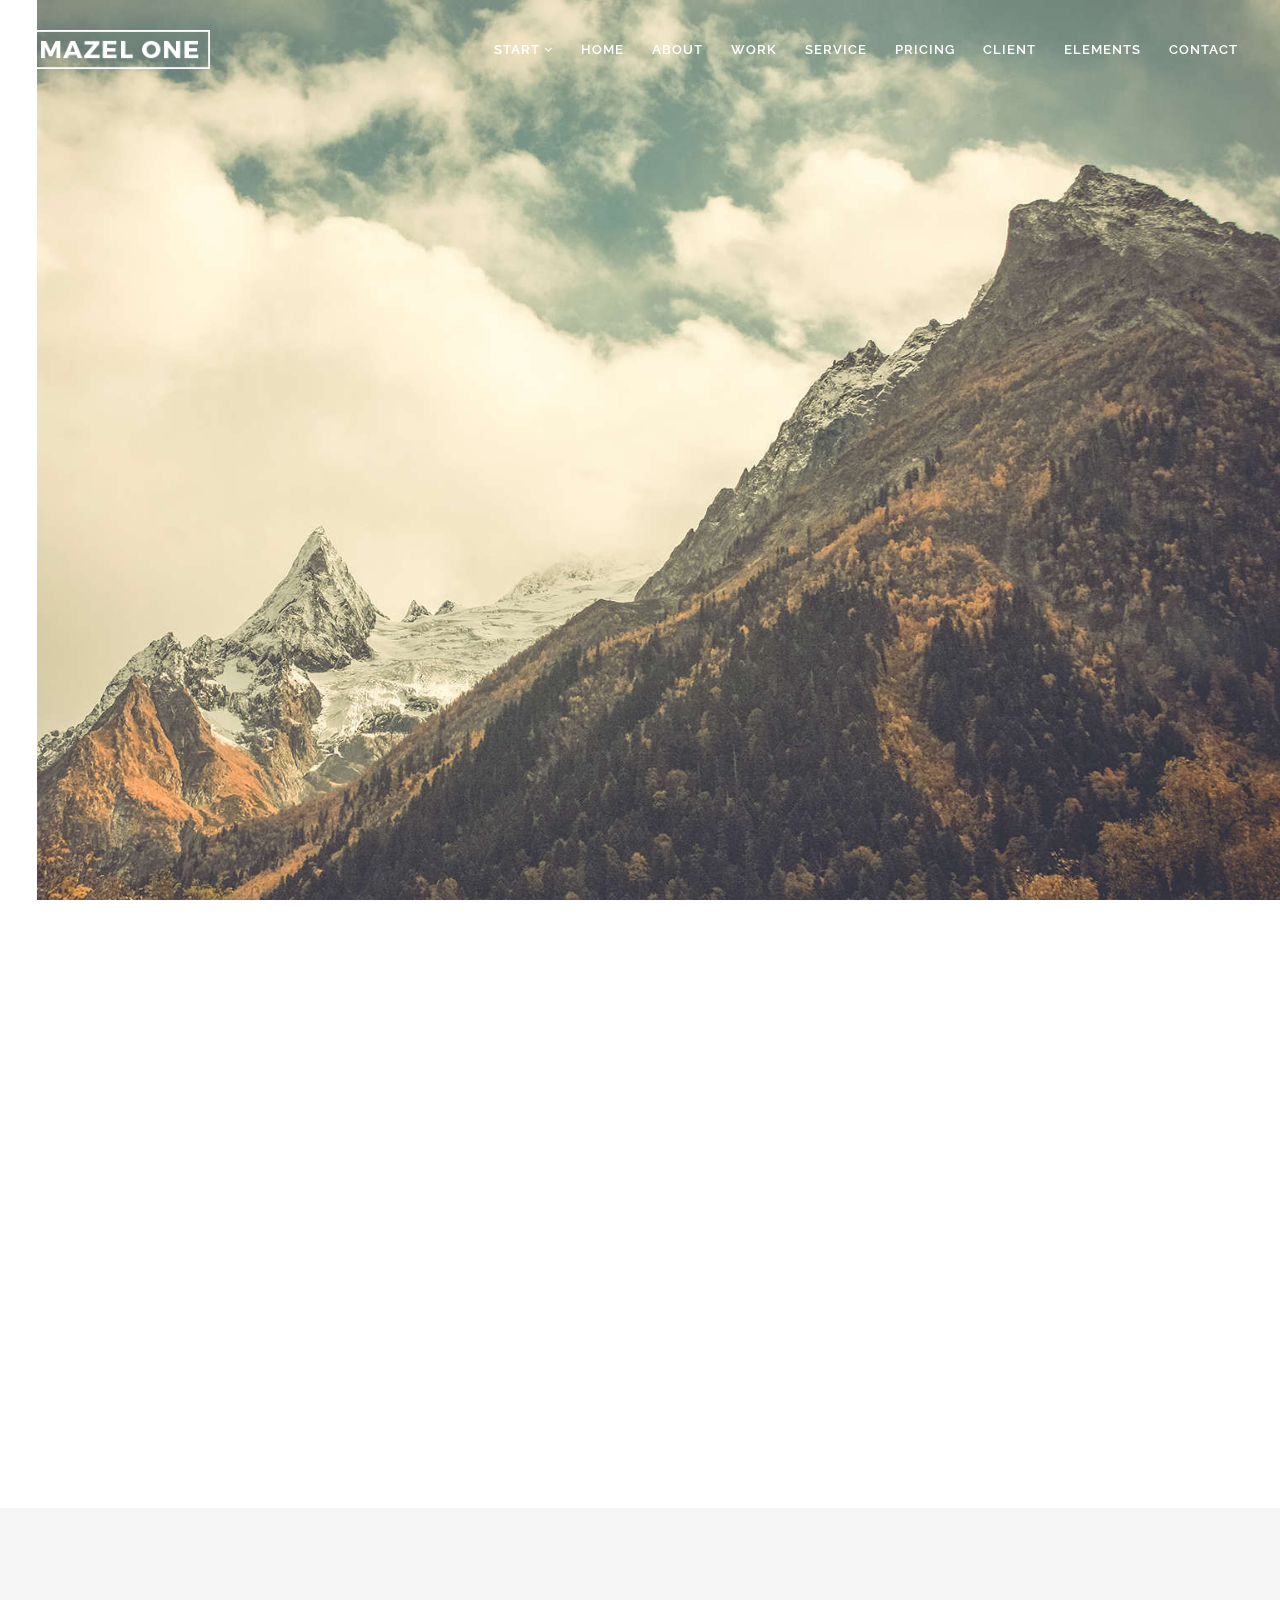
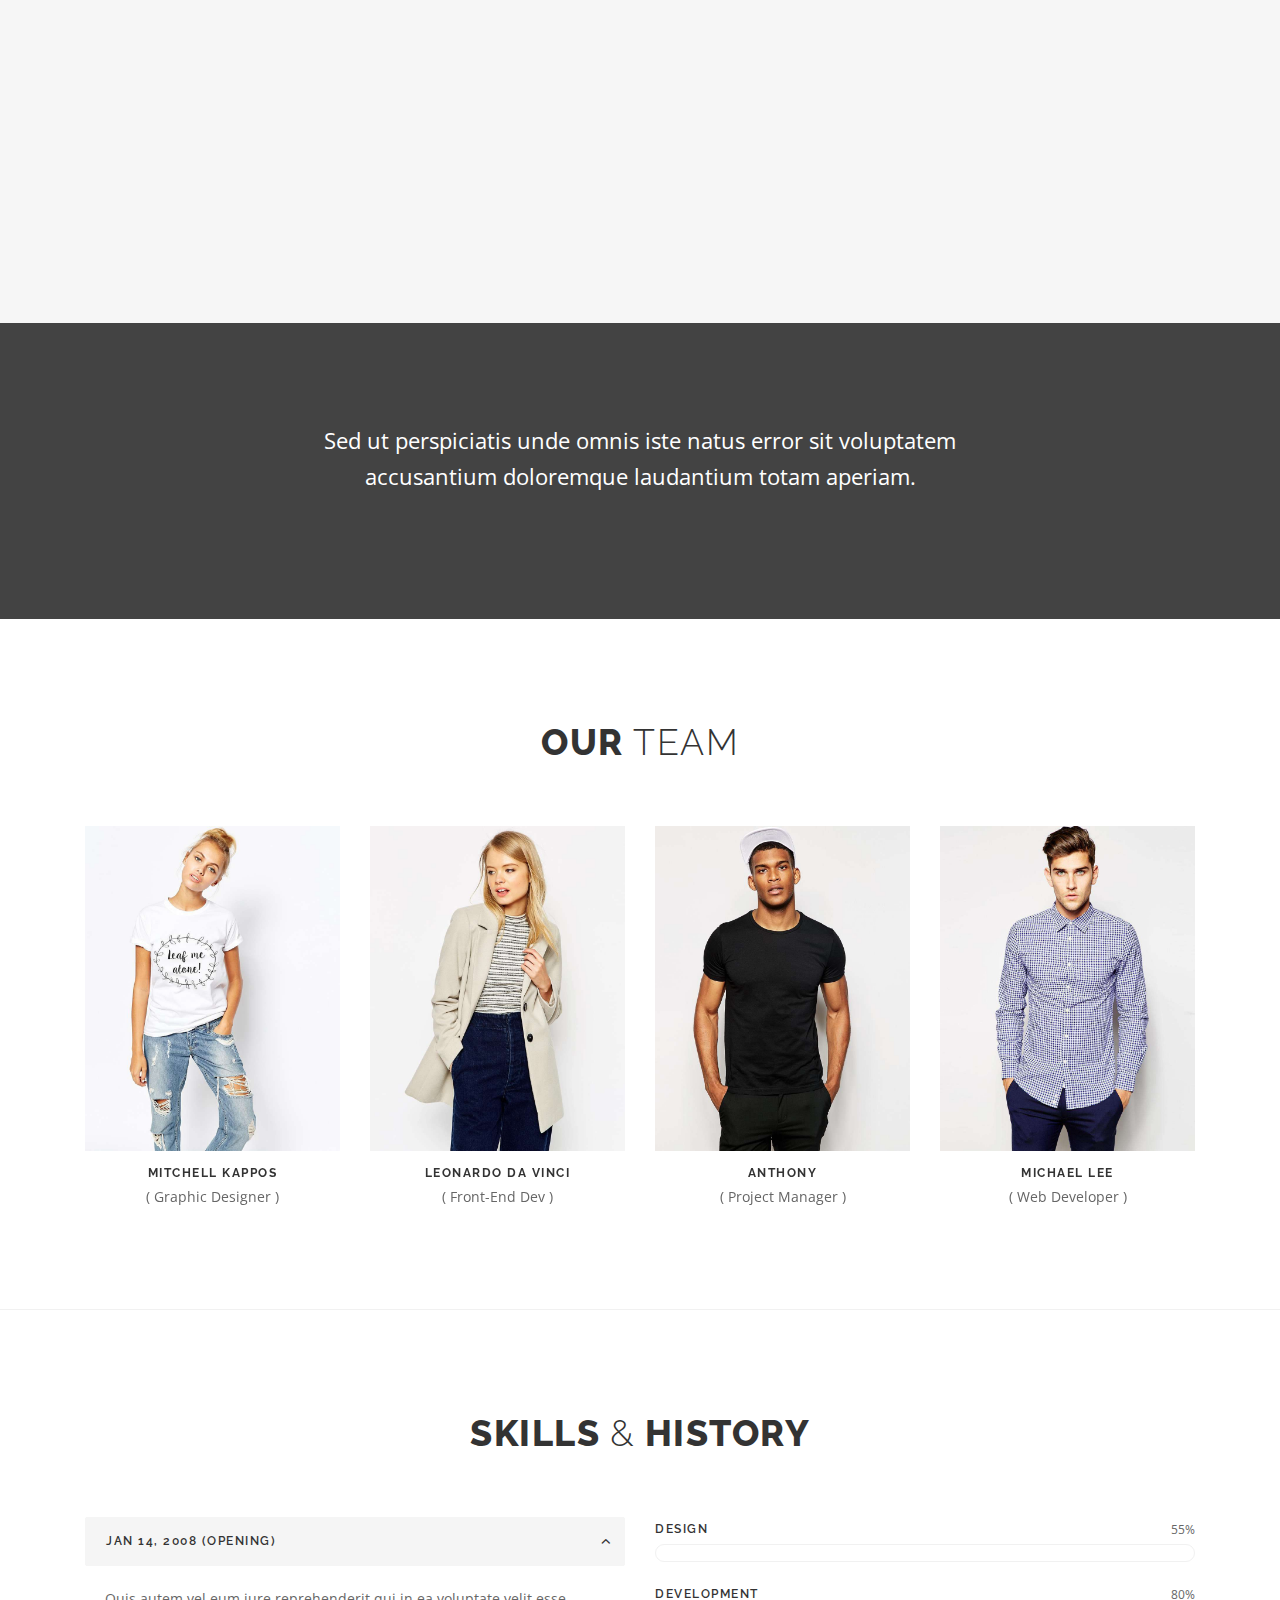
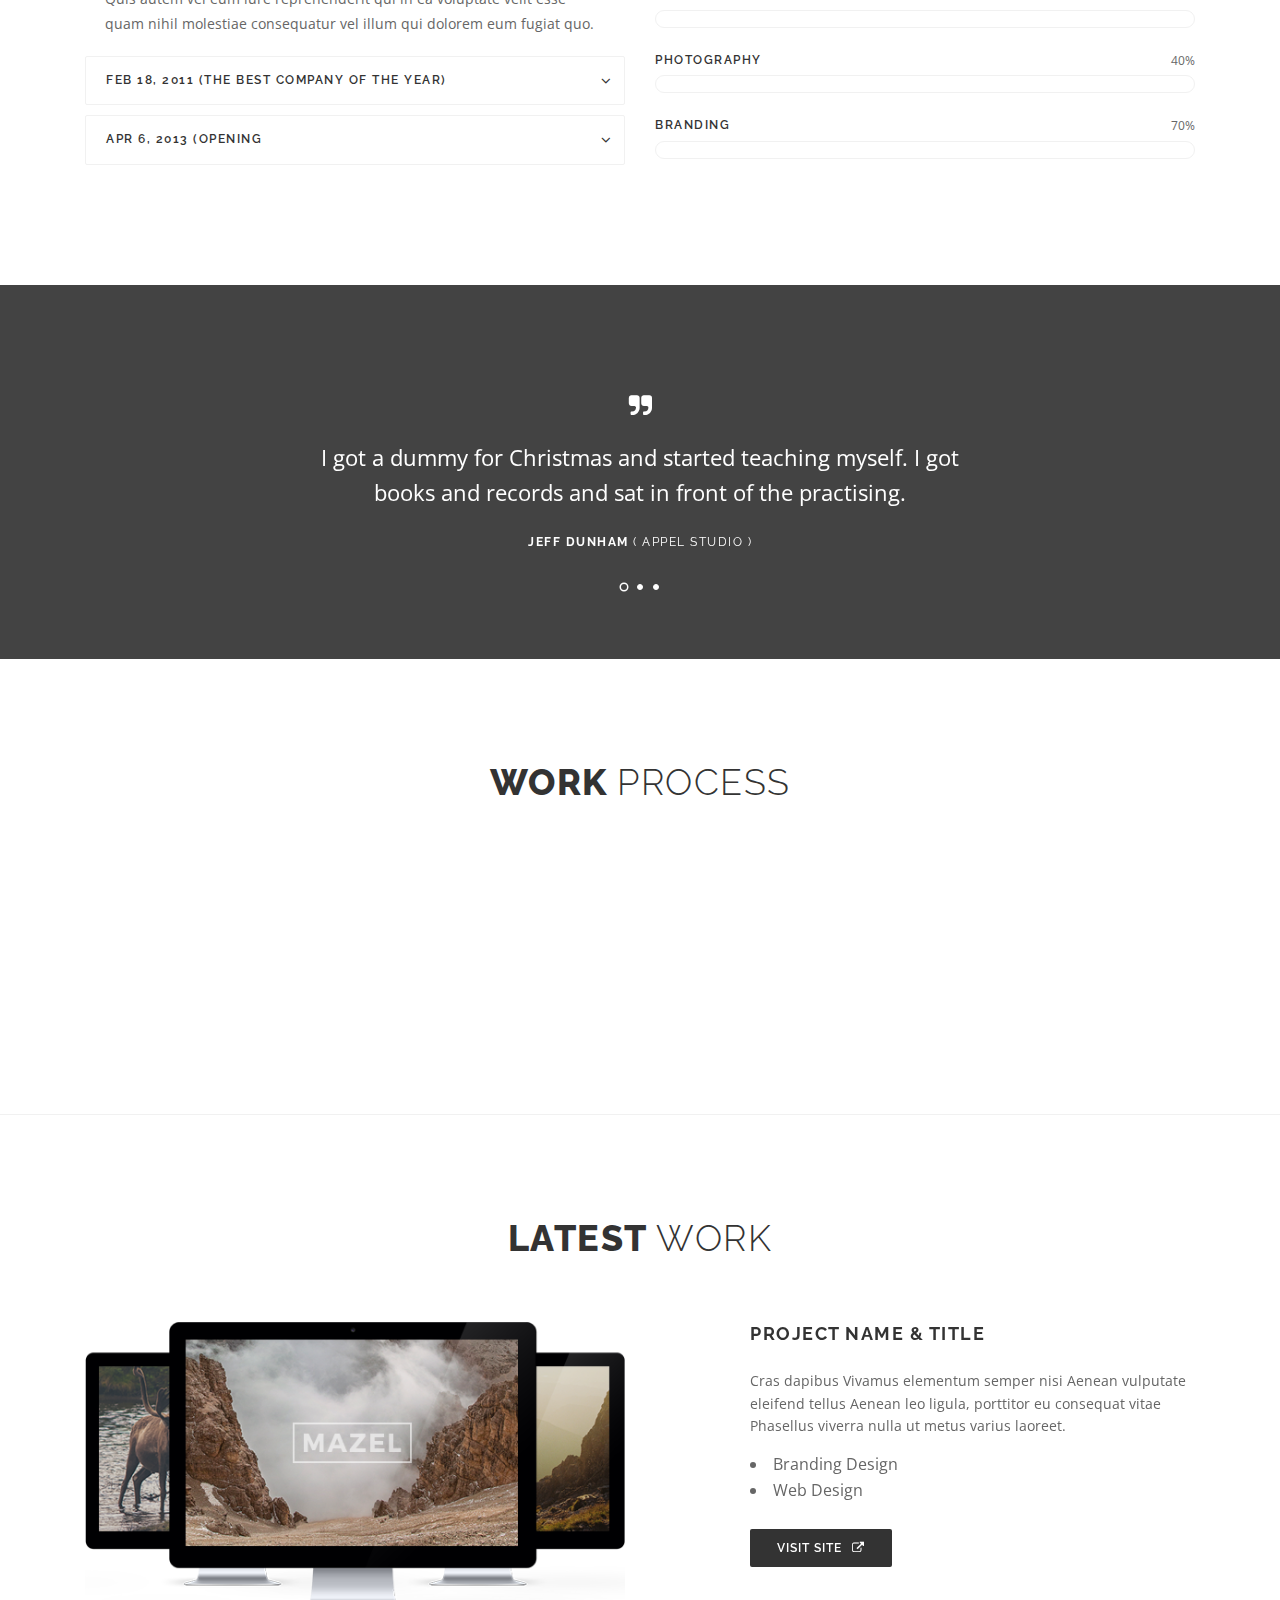
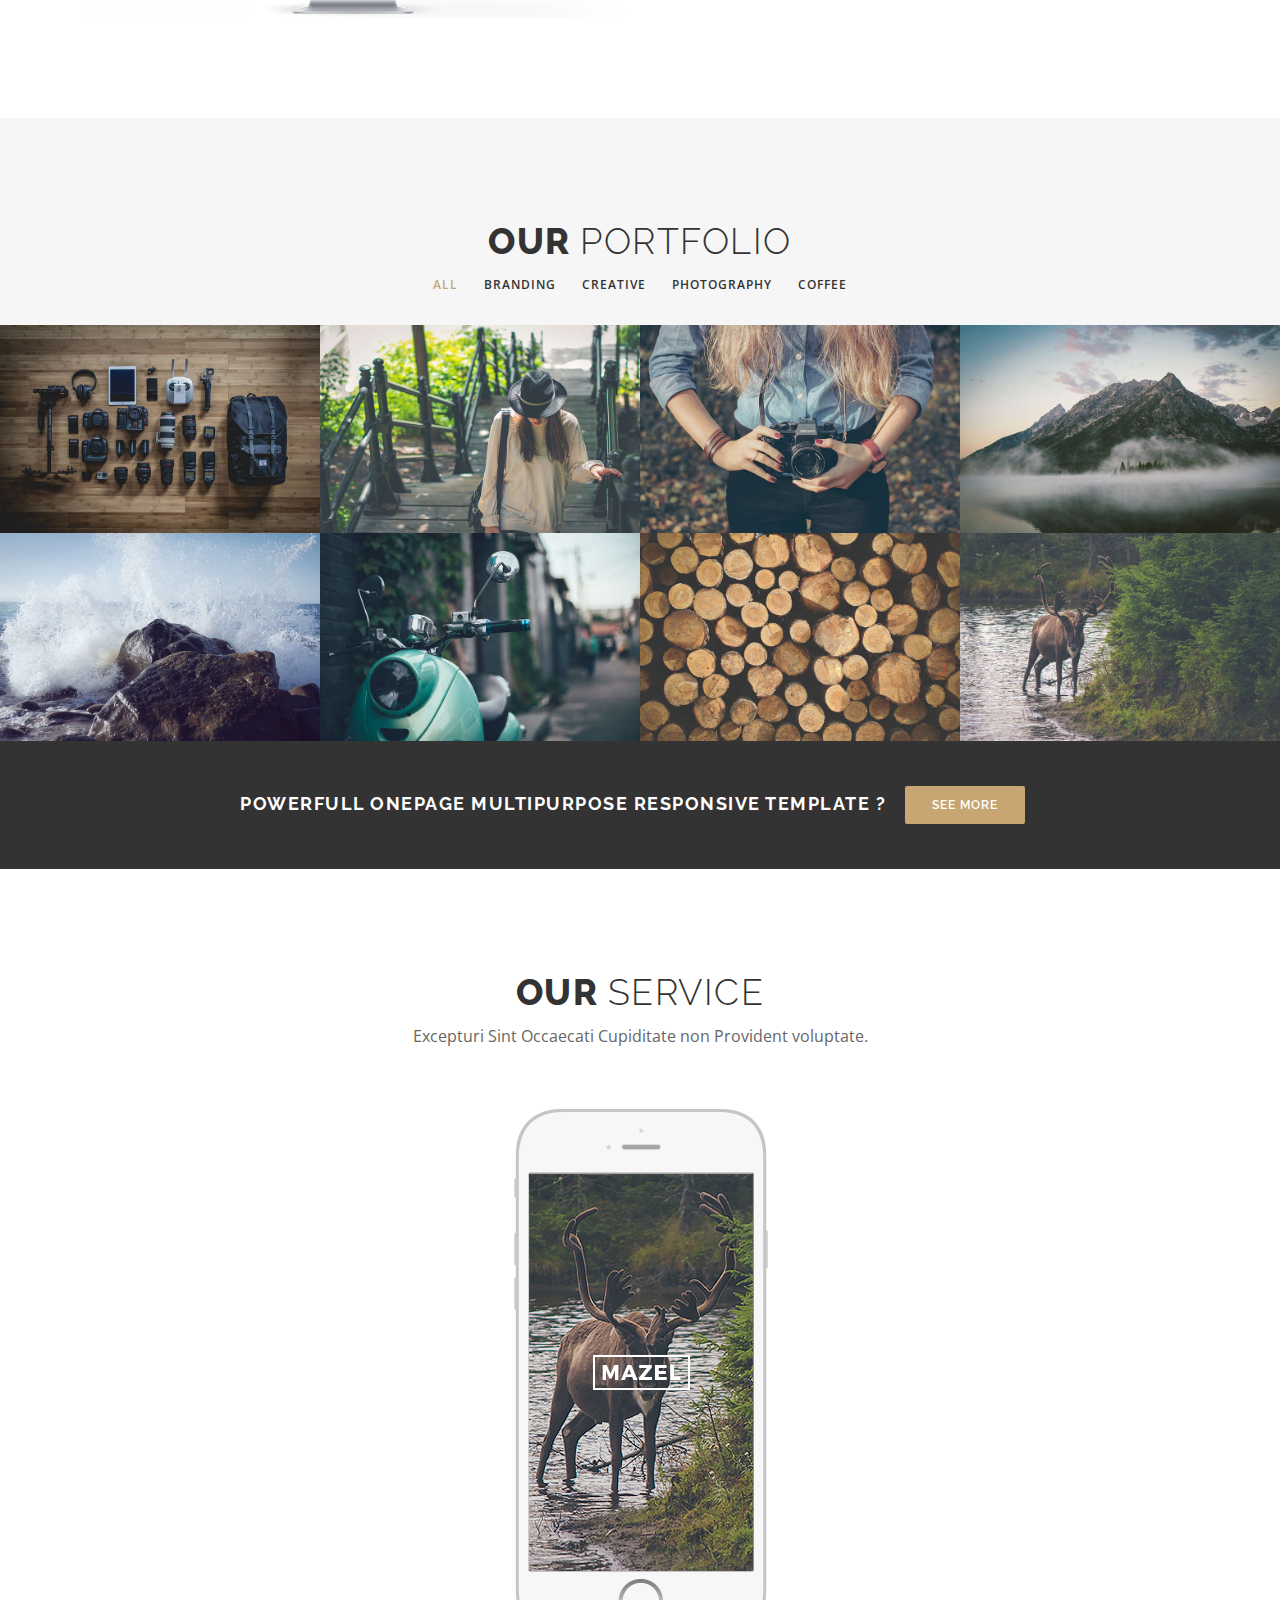
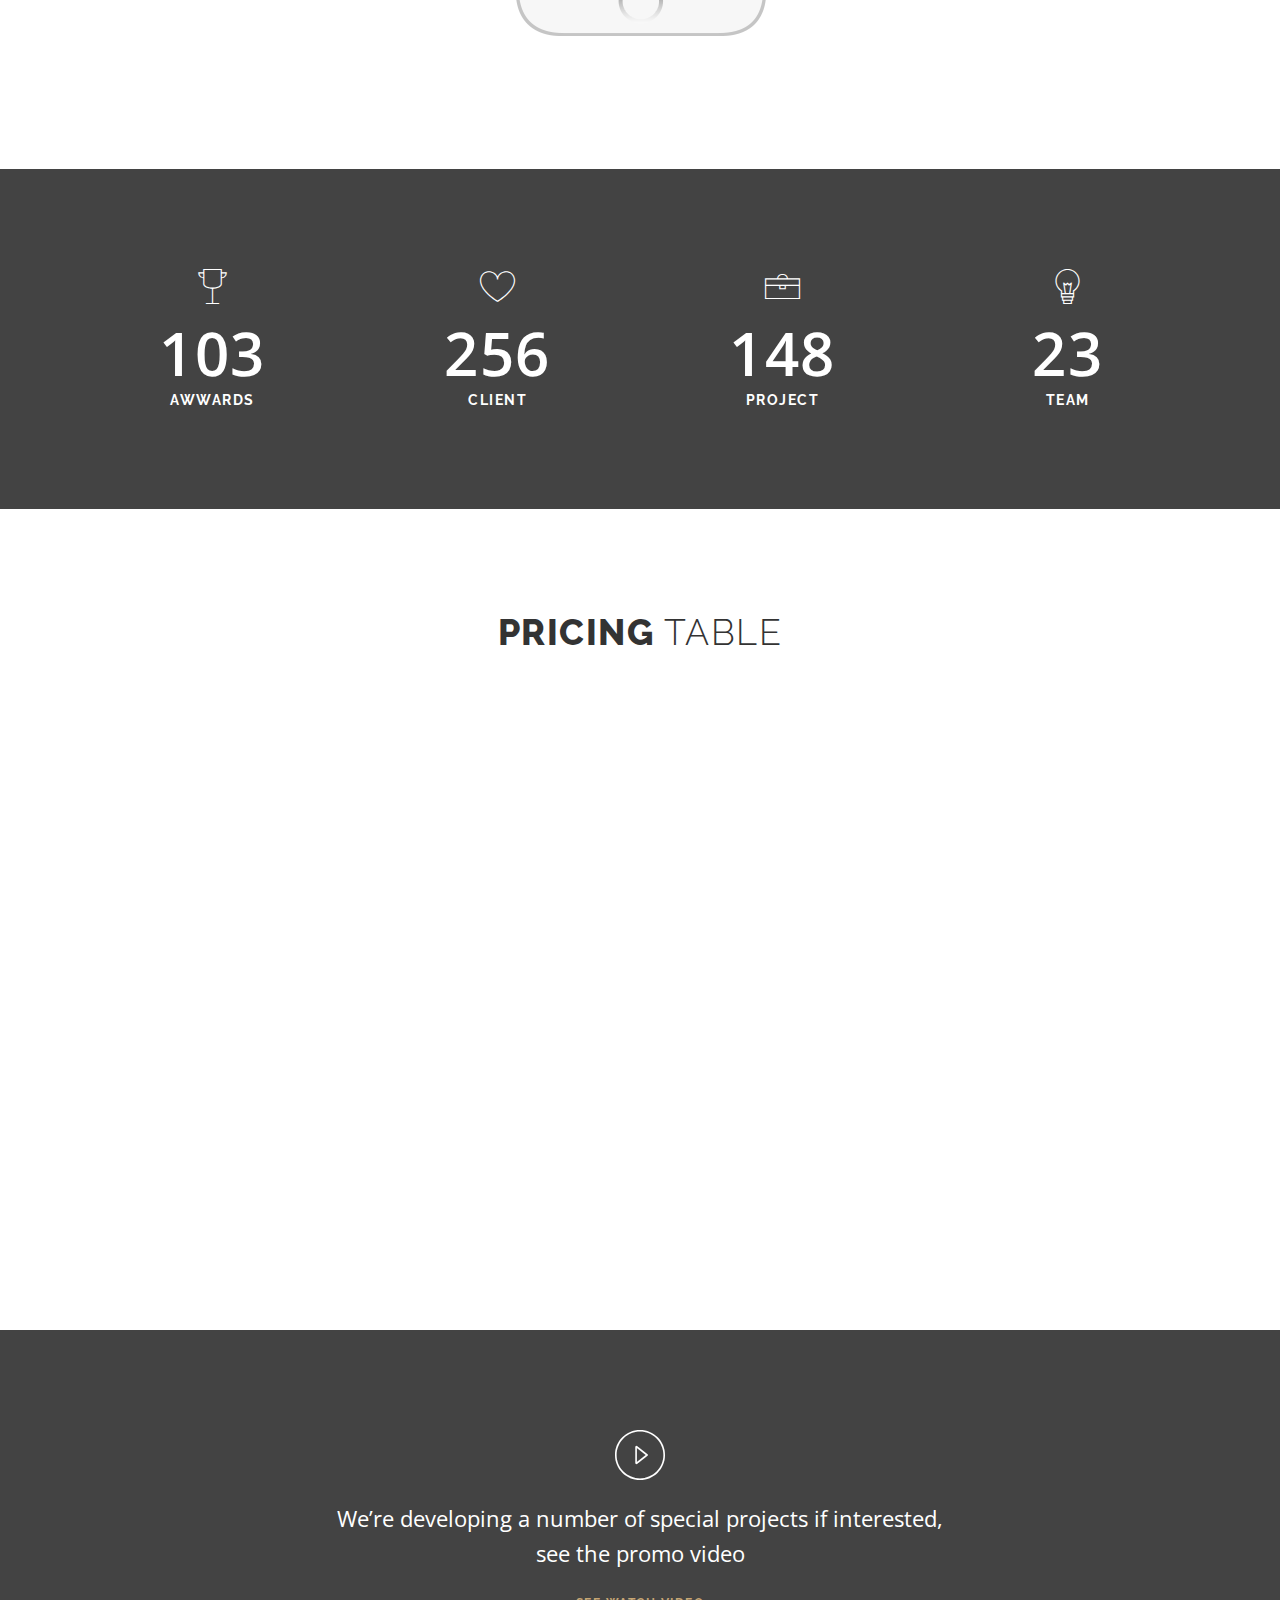
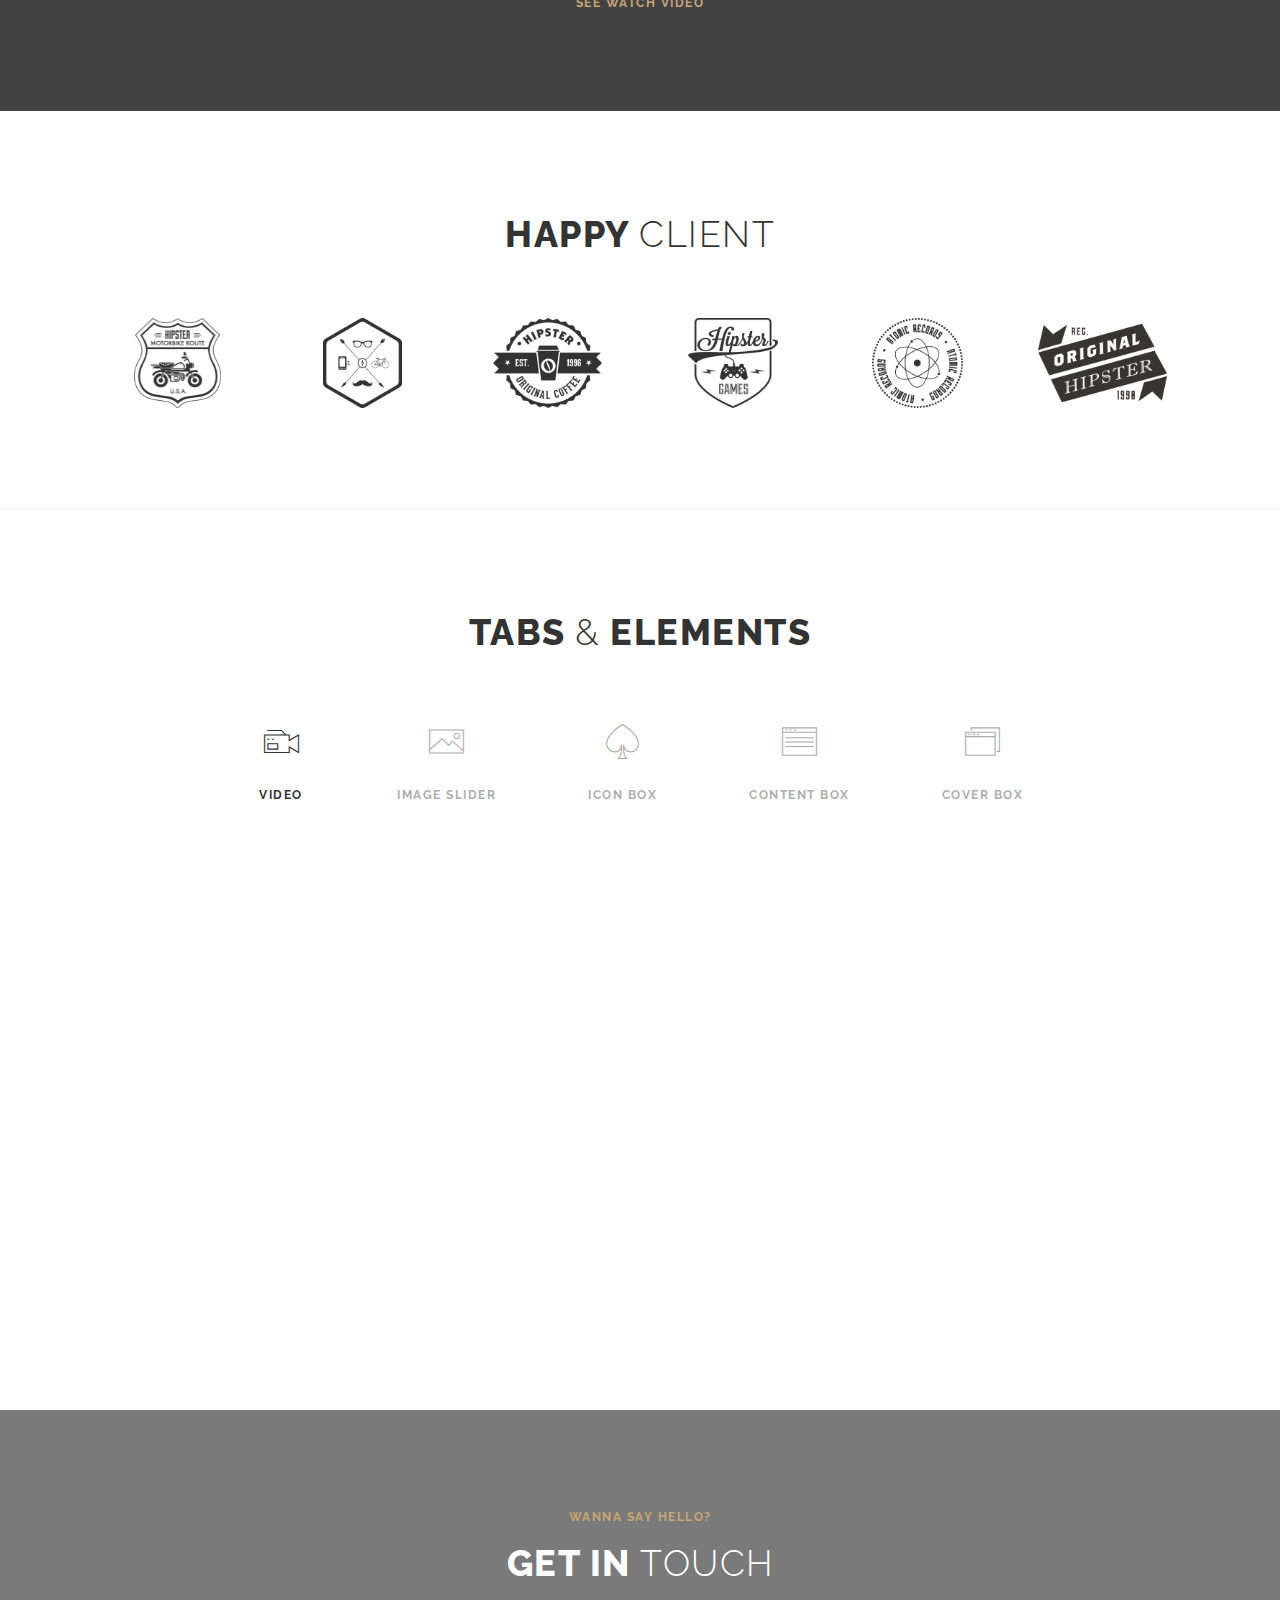
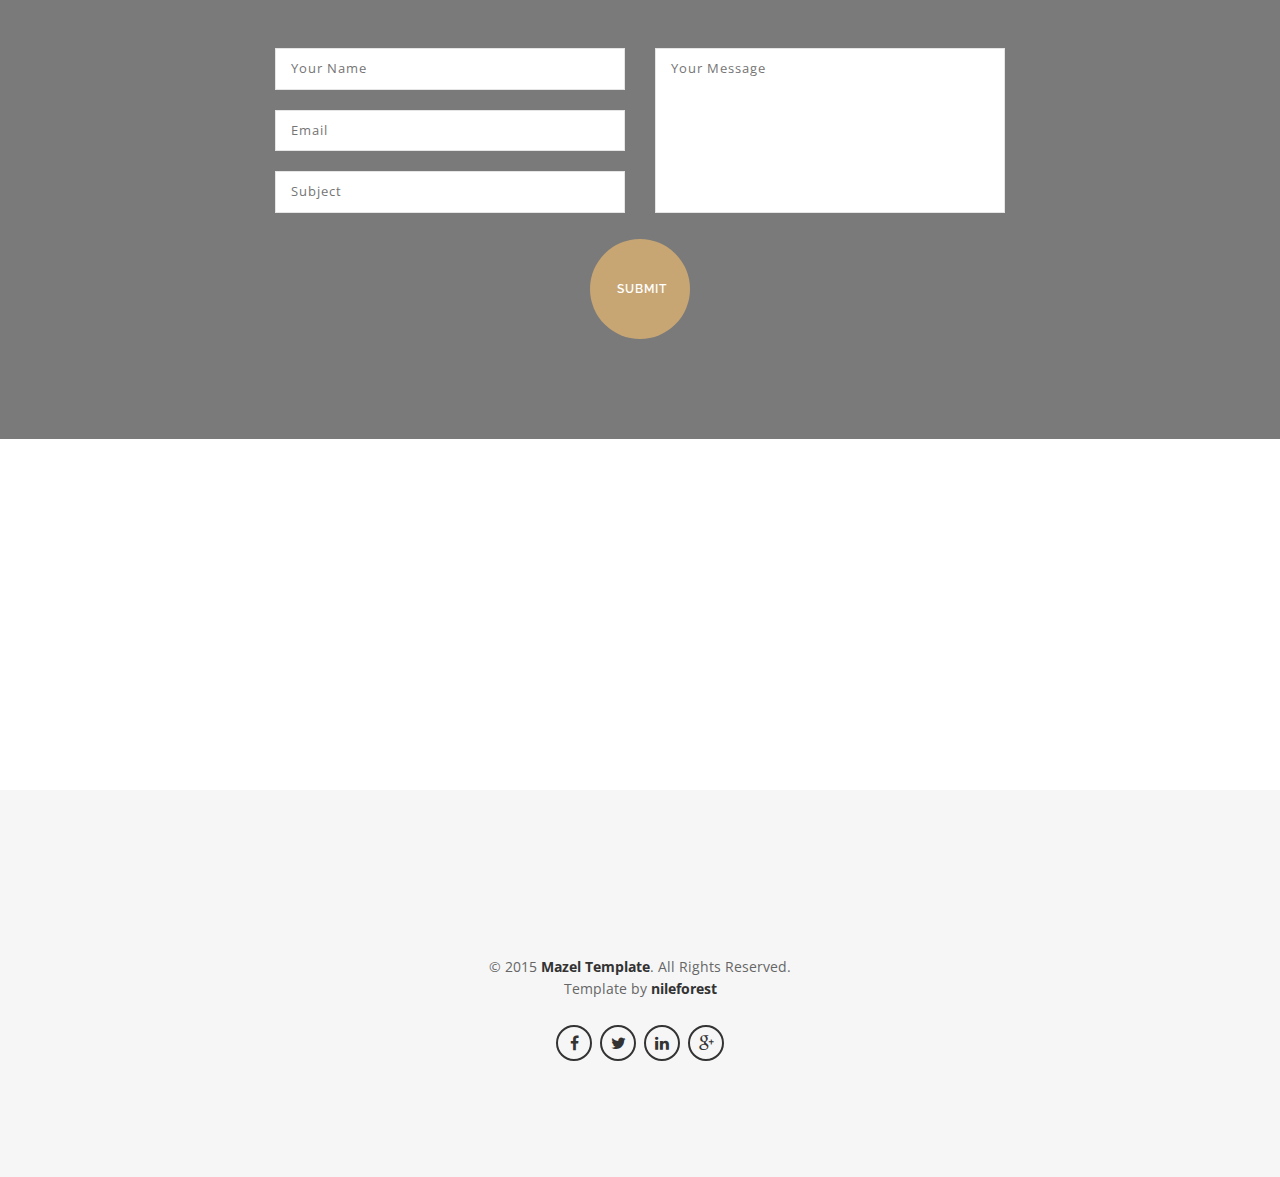
==== commit 29e23b49: "pic" ====
--- a/index.html
+++ b/index.html
@@ -34,6 +34,7 @@
     <!-- Page Wraper -->
     <div id="page-wraper">
         <div class="wrapper">
+
             <!--Header-->
             <div id="header" class="header">
                 <div class="header-inner">
@@ -44,24 +45,6 @@
                         </a>
                     </div>
                     <!-- End Logo -->
-
-
-        <!-- <!DOCTYPE html>
-        <html lang="en">
-        <head>
-            <meta charset="UTF-8">
-            <title>Dark Mode?</title>
-            <link rel="stylesheet" href="style.css">
-        </head>
-        <body>
-            <h1>Dark Mode?</h1>
-            <button id="dark-mode-toggle">Click me</button>
-            <p>Click the button to switch between light and dark mode.</p>
-            <script src="theme.js"></script>
-        </body>
-        </html>
- -->
-
 
                     <!--Navigation Icon-->
                     <div class="nav-menu-icon">
@@ -119,19 +102,20 @@
             <section id="intro">
                 <!--Slider Hero-->
                 <div class="tp-banner-container">
-                    <div class="intro-tp-banner">
+                    <div class="intro-tp-banner-kenBurns">
                         <ul>
                             <!-- SLIDE  -->
-                            <li class="dark-bg" data-transition="fade" data-slotamount="5" data-masterspeed="700">
+                            <li class="dark-bg" data-transition="parallaxtoright" data-slotamount="1" data-masterspeed="1000" data-thumb="images/fullslide1-320x200.jpg" data-saveperformance="off" data-title="Slide">
                                 <!-- MAIN IMAGE -->
-                                <img src="img/full/28.jpg" alt="slidebg1" data-bgfit="cover" data-bgposition="top center" data-bgrepeat="no-repeat">
+                                <img src="img/full/28.jpg" alt="kenburns1" data-bgposition="right bottom" data-kenburns="on" data-duration="11000" data-ease="Linear.easeNone" data-bgfit="100" data-bgfitend="130" data-bgpositionend="left top">
+                                <!-- LAYERS -->
 
                                 <!-- LAYER NR. 1 -->
                                 <div class="tp-caption lfb ltt tp-resizeme"
                                     data-x="center" data-hoffset="0"
                                     data-y="center" data-voffset="-125"
                                     data-speed="600"
-                                    data-start="500"
+                                    data-start="800"
                                     data-easing="Power4.easeOut"
                                     data-splitin="none"
                                     data-splitout="none"
@@ -149,15 +133,15 @@
                                     data-x="center" data-hoffset="0"
                                     data-y="center" data-voffset="-25"
                                     data-speed="600"
-                                    data-start="700"
-                                    data-easing="Power4.easeOut"
-                                    data-splitin="none"
-                                    data-splitout="none"
-                                    data-elementdelay="0.01"
-                                    data-endelementdelay="0.1"
-                                    data-endspeed="500"
-                                    data-endeasing="Power4.easeIn"
-                                    style="z-index: 3; max-width: auto; max-height: auto; white-space: nowrap;">Anthony Chen 
+                                    data-start="900"
+                                    data-easing="Power4.easeOut"
+                                    data-splitin="none"
+                                    data-splitout="none"
+                                    data-elementdelay="0.01"
+                                    data-endelementdelay="0.1"
+                                    data-endspeed="500"
+                                    data-endeasing="Power4.easeIn"
+                                    style="z-index: 3; max-width: auto; max-height: auto; white-space: nowrap;">Anthony Chen
                                 </h2>
 
                                 <!-- LAYER NR. 3 -->
@@ -165,13 +149,13 @@
                                     data-x="center" data-hoffset="0"
                                     data-y="center" data-voffset="40"
                                     data-speed="600"
-                                    data-start="900"
-                                    data-easing="Power4.easeOut"
-                                    data-splitin="none"
-                                    data-splitout="none"
-                                    data-elementdelay="0.01"
-                                    data-endelementdelay="0.1"
-                                    data-endspeed="500"resume
+                                    data-start="1000"
+                                    data-easing="Power4.easeOut"
+                                    data-splitin="none"
+                                    data-splitout="none"
+                                    data-elementdelay="0.01"
+                                    data-endelementdelay="0.1"
+                                    data-endspeed="500"
                                     data-endeasing="Power4.easeIn"
                                     style="z-index: 3; max-width: auto; max-height: auto; white-space: nowrap;">
                                     There's a difference between believe and choose to believe<br />
@@ -194,20 +178,19 @@
                                     style="z-index: 3; max-width: auto; max-height: auto; white-space: nowrap;">
                                     <a class="btn btn-md btn-black" href="pdf/Anthony Chen's Resume.pdf" download>Resume</a>
                                 </div>
-
                             </li>
-
                             <!-- SLIDE  -->
-                            <li class="dark-bg" data-transition="fade" data-slotamount="5" data-masterspeed="700">
+                            <li class="dark-bg" data-transition="parallaxtoright" data-slotamount="1" data-masterspeed="1000" data-thumb="images/fullslide2-320x200.jpg" data-saveperformance="off" data-title="Slide">
                                 <!-- MAIN IMAGE -->
-                                <img src="img/full/30.jpg" alt="slidebg2" data-bgfit="cover" data-bgposition="top center" data-bgrepeat="no-repeat">
+                                <img src="img/full/30.jpg" alt="kenburns2" data-bgposition="right bottom" data-kenburns="on" data-duration="11000" data-ease="Linear.easeNone" data-bgfit="100" data-bgfitend="130" data-bgpositionend="left top">
+                                <!-- LAYERS -->
 
                                 <!-- LAYER NR. 1 -->
                                 <div class="tp-caption lfb ltt tp-resizeme"
                                     data-x="center" data-hoffset="0"
                                     data-y="center" data-voffset="-125"
                                     data-speed="600"
-                                    data-start="500"
+                                    data-start="800"
                                     data-easing="Power4.easeOut"
                                     data-splitin="none"
                                     data-splitout="none"
@@ -225,7 +208,7 @@
                                     data-x="center" data-hoffset="0"
                                     data-y="center" data-voffset="-25"
                                     data-speed="600"
-                                    data-start="700"
+                                    data-start="900"
                                     data-easing="Power4.easeOut"
                                     data-splitin="none"
                                     data-splitout="none"
@@ -241,7 +224,7 @@
                                     data-x="center" data-hoffset="0"
                                     data-y="center" data-voffset="40"
                                     data-speed="600"
-                                    data-start="900"
+                                    data-start="1000"
                                     data-easing="Power4.easeOut"
                                     data-splitin="none"
                                     data-splitout="none"
@@ -252,7 +235,6 @@
                                     style="z-index: 3; max-width: auto; max-height: auto; white-space: nowrap;">
                                     Shall I compare thee to a summer's day<br />
                                     Thou art more lovely and more temperate
-
                                 </p>
 
                                 <!-- LAYER NR. 4 -->
@@ -271,20 +253,19 @@
                                     style="z-index: 3; max-width: auto; max-height: auto; white-space: nowrap;">
                                     <a class="btn btn-md btn-black" href="pdf/Anthony Chen's Resume.pdf" download>Resume</a>
                                 </div>
-
                             </li>
-
                             <!-- SLIDE  -->
-                            <li class="dark-bg" data-transition="fade" data-slotamount="5" data-masterspeed="700">
+                            <li class="dark-bg" data-transition="parallaxtoright" data-slotamount="1" data-masterspeed="1000" data-thumb="images/fullslide6-320x200.jpg" data-saveperformance="off" data-title="Slide">
                                 <!-- MAIN IMAGE -->
-                                <img src="img/full/31.jpg" alt="slidebg3" data-bgfit="cover" data-bgposition="top center" data-bgrepeat="no-repeat">
+                                <img src="img/full/31.jpg" alt="kenburns3" data-bgposition="right bottom" data-kenburns="on" data-duration="11000" data-ease="Linear.easeNone" data-bgfit="100" data-bgfitend="130" data-bgpositionend="left top">
+                                <!-- LAYERS -->
 
                                 <!-- LAYER NR. 1 -->
                                 <div class="tp-caption lfb ltt tp-resizeme"
                                     data-x="center" data-hoffset="0"
                                     data-y="center" data-voffset="-125"
                                     data-speed="600"
-                                    data-start="500"
+                                    data-start="800"
                                     data-easing="Power4.easeOut"
                                     data-splitin="none"
                                     data-splitout="none"
@@ -302,7 +283,7 @@
                                     data-x="center" data-hoffset="0"
                                     data-y="center" data-voffset="-25"
                                     data-speed="600"
-                                    data-start="700"
+                                    data-start="900"
                                     data-easing="Power4.easeOut"
                                     data-splitin="none"
                                     data-splitout="none"
@@ -318,7 +299,7 @@
                                     data-x="center" data-hoffset="0"
                                     data-y="center" data-voffset="40"
                                     data-speed="600"
-                                    data-start="900"
+                                    data-start="1000"
                                     data-easing="Power4.easeOut"
                                     data-splitin="none"
                                     data-splitout="none"
@@ -330,8 +311,6 @@
                                     The woods are lovely, dark and deep<br />
                                     But I have promises to keep<br />
                                     And miles to go before I sleep
-
-
                                 </p>
 
                                 <!-- LAYER NR. 4 -->
@@ -350,20 +329,19 @@
                                     style="z-index: 3; max-width: auto; max-height: auto; white-space: nowrap;">
                                     <a class="btn btn-md btn-black" href="pdf/Anthony Chen's Resume.pdf" download>Resume</a>
                                 </div>
-
                             </li>
-
                             <!-- SLIDE  -->
-                            <li class="dark-bg" data-transition="fade" data-slotamount="5" data-masterspeed="700">
+                            <li class="dark-bg" data-transition="parallaxtoright" data-slotamount="1" data-masterspeed="1000" data-thumb="images/fullslide7-320x200.jpg" data-saveperformance="off" data-title="Slide">
                                 <!-- MAIN IMAGE -->
-                                <img src="img/full/32.jpg" alt="slidebg4" data-bgfit="cover" data-bgposition="top center" data-bgrepeat="no-repeat">
+                                <img src="img/full/32.jpg" alt="kenburns4" data-bgposition="right bottom" data-kenburns="on" data-duration="11000" data-ease="Linear.easeNone" data-bgfit="100" data-bgfitend="130" data-bgpositionend="left top">
+                                <!-- LAYERS -->
 
                                 <!-- LAYER NR. 1 -->
                                 <div class="tp-caption lfb ltt tp-resizeme"
                                     data-x="center" data-hoffset="0"
                                     data-y="center" data-voffset="-125"
                                     data-speed="600"
-                                    data-start="500"
+                                    data-start="800"
                                     data-easing="Power4.easeOut"
                                     data-splitin="none"
                                     data-splitout="none"
@@ -381,7 +359,7 @@
                                     data-x="center" data-hoffset="0"
                                     data-y="center" data-voffset="-25"
                                     data-speed="600"
-                                    data-start="700"
+                                    data-start="900"
                                     data-easing="Power4.easeOut"
                                     data-splitin="none"
                                     data-splitout="none"
@@ -397,7 +375,7 @@
                                     data-x="center" data-hoffset="0"
                                     data-y="center" data-voffset="40"
                                     data-speed="600"
-                                    data-start="900"
+                                    data-start="1000"
                                     data-easing="Power4.easeOut"
                                     data-splitin="none"
                                     data-splitout="none"
@@ -407,8 +385,6 @@
                                     data-endeasing="Power4.easeIn"
                                     style="z-index: 3; max-width: auto; max-height: auto; white-space: nowrap;">
                                     On the seashore of endless worlds children meet<br />
-
-
                                 </p>
 
                                 <!-- LAYER NR. 4 -->
@@ -427,20 +403,19 @@
                                     style="z-index: 3; max-width: auto; max-height: auto; white-space: nowrap;">
                                     <a class="btn btn-md btn-black" href="pdf/Anthony Chen's Resume.pdf" download>Resume</a>
                                 </div>
-
                             </li>
-
                             <!-- SLIDE  -->
-                            <li class="dark-bg" data-transition="fade" data-slotamount="5" data-masterspeed="700">
+                            <li class="dark-bg" data-transition="parallaxtoright" data-slotamount="1" data-masterspeed="1000" data-thumb="images/fullslide8-320x200.jpg" data-saveperformance="off" data-title="Slide">
                                 <!-- MAIN IMAGE -->
-                                <img src="img/full/35.jpg" alt="slidebg5" data-bgfit="cover" data-bgposition="top center" data-bgrepeat="no-repeat">
+                                <img src="img/full/35.jpg" alt="kenburns5" data-bgposition="right bottom" data-kenburns="on" data-duration="11000" data-ease="Linear.easeNone" data-bgfit="100" data-bgfitend="130" data-bgpositionend="left top">
+                                <!-- LAYERS -->
 
                                 <!-- LAYER NR. 1 -->
                                 <div class="tp-caption lfb ltt tp-resizeme"
                                     data-x="center" data-hoffset="0"
                                     data-y="center" data-voffset="-125"
                                     data-speed="600"
-                                    data-start="500"
+                                    data-start="800"
                                     data-easing="Power4.easeOut"
                                     data-splitin="none"
                                     data-splitout="none"
@@ -458,7 +433,7 @@
                                     data-x="center" data-hoffset="0"
                                     data-y="center" data-voffset="-25"
                                     data-speed="600"
-                                    data-start="700"
+                                    data-start="900"
                                     data-easing="Power4.easeOut"
                                     data-splitin="none"
                                     data-splitout="none"
@@ -468,14 +443,13 @@
                                     data-endeasing="Power4.easeIn"
                                     style="z-index: 3; max-width: auto; max-height: auto; white-space: nowrap;">Flexible & Customizable
                                 </h2>
-                                
 
                                 <!-- LAYER NR. 3 -->
                                 <p class="tp-caption lfb ltt tp-resizeme sc-paragraph-lead"
                                     data-x="center" data-hoffset="0"
                                     data-y="center" data-voffset="40"
                                     data-speed="600"
-                                    data-start="900"
+                                    data-start="1000"
                                     data-easing="Power4.easeOut"
                                     data-splitin="none"
                                     data-splitout="none"
@@ -484,7 +458,7 @@
                                     data-endspeed="500"
                                     data-endeasing="Power4.easeIn"
                                     style="z-index: 3; max-width: auto; max-height: auto; white-space: nowrap;">
-                                    Yeah, totally me <br />
+                                    Yeah, a vivid description of me <br />
                                 </p>
 
                                 <!-- LAYER NR. 4 -->
@@ -503,10 +477,7 @@
                                     style="z-index: 3; max-width: auto; max-height: auto; white-space: nowrap;">
                                     <a class="btn btn-md btn-black" href="pdf/Anthony Chen's Resume.pdf" download>Resume</a>
                                 </div>
-
                             </li>
-
-
                         </ul>
                         <div class="tp-bannertimer"></div>
                     </div>
@@ -519,31 +490,45 @@
             <!-- About Section -->
             <section id="about" class="section-padding text-center">
                 <div class="container mb-60">
-                    <h2>About <span class="text-light">Studio</span></h2>
-                    <p class="max-width-700 lead">Sed ut perspiciatis unde omnis iste natus error sit voluptatem accusantium doloremque laudantium totam aperiam.</p>
-                </div>
-
+                    <div class="row text-center">
+                        <div class="col-md-6 wow slideInUp" data-wow-delay="0.2s" data-wow-duration="1s">
+                            <img src="img/mockup03.png" style="max-width: 457px; width: 100%;" alt="mockup" />
+                        </div>
+                        <div class="col-md-6 wow fadeIn" data-wow-delay="0.4s" data-wow-duration="2s">
+                            <div class="spacer-15"></div>
+                            <h6 class="page-title-alt color mb-10">Creative Agency</h6>
+                            <h2 class="page-title mb-25">Mazel <span class="text-light">One</span></h2>
+                            <p class="mb-35">Quis autem vel eum iure reprehenderit qui in ea voluptate velit esse quam nihil molestiae consequatur vel illum qui dolorem eum fugiat quo reprehenderit qui in dignissim qui blandit ea voluptate velit esse quam suscipit lobortis nisldolore eu feugiat  praesent luptatum nulla facilisis at vero eros et accumsan et iusto odio dignissim qui blandit praesent luptatum zzril.</p>
+                            <img src="img/signature.png" alt="signature" />
+                        </div>
+                    </div>
+                </div>
+            </section>
+            <!-- End About Section -->
+
+            <!-- About Section 2 -->
+            <section id="about2" class="section-padding text-center gray-bg">
                 <div class="container">
                     <div class="row">
                         <div class="col-md-4 col-sm-6 content-box mb-sm-30 wow fadeIn" data-wow-delay="0.2s" data-wow-duration="2s">
-                            <div class="icon-top"><i class="icon icon-basic-anchor"></i></div>
+                            <div class="icon-top icon-black"><i class="icon icon-basic-anchor"></i></div>
                             <h5 class="features-title">We’re Creative</h5>
                             <p>Quis autem vel eum iure reprehenderit qui in ea voluptate velit esse quam nihil molestiae consequatur vel illum qui dolorem eum fugiat quo.</p>
                         </div>
                         <div class="col-md-4 col-sm-6 content-box mb-sm-30 wow fadeIn" data-wow-delay="0.4s" data-wow-duration="2s">
-                            <div class="icon-top"><i class="icon icon-basic-alarm"></i></div>
-                            <h5 class="features-title">TWe have magic</h5>
+                            <div class="icon-top icon-black"><i class="icon icon-basic-alarm"></i></div>
+                            <h5 class="features-title">We have magic</h5>
                             <p>Quis autem vel eum iure reprehenderit qui in ea voluptate velit esse quam nihil molestiae consequatur vel illum qui dolorem eum fugiat quo.</p>
                         </div>
                         <div class="col-md-4 col-sm-6 content-box mb-sm-30 wow fadeIn" data-wow-delay="0.6s" data-wow-duration="2s">
-                            <div class="icon-top"><i class="icon icon-basic-globe"></i></div>
+                            <div class="icon-top icon-black"><i class="icon icon-basic-globe"></i></div>
                             <h5 class="features-title">Why we do it</h5>
                             <p>Quis autem vel eum iure reprehenderit qui in ea voluptate velit esse quam nihil molestiae consequatur vel illum qui dolorem eum fugiat quo.</p>
                         </div>
                     </div>
                 </div>
             </section>
-            <!-- End About Section -->
+            <!-- End About Section 2 -->
 
             <!-- Statement1 Section -->
             <section id="Statement1" class="section-padding bg-image overlay-dark dark-bg text-center" data-stellar-background-ratio="0.5" data-background-img="img/full/25.jpg">
@@ -554,24 +539,16 @@
             </section>
             <!-- End Statement1 Section -->
 
-
-
-
-
-
-
-
-
-        
-            <!--  Team Section -->
-           <!-- <section id="team-people" class="section-padding text-center">
+            <!-- Team Section -->
+            <section id="team-people" class="section-padding text-center">
                 <div class="container">
                     <h2 class="page-title">Our <span class="text-light">Team</span></h2>
                 </div>
                 <div class="container">
-                    <div class="row"> -->
+                    <div class="row">
                         <!--Team Carousel -->
-                        <!-- <div class="owl-carousel team-carousel nf-carousel-theme">
+                        <div class="owl-carousel team-carousel nf-carousel-theme">
+
                             <div class="item">
                                 <div class="team-item">
                                     <div class="team-item-img">
@@ -628,7 +605,7 @@
                                         <img src="img/team/07.jpg" alt="" />
                                         <div class="team-item-detail">
                                             <div class="team-item-detail-inner light-color">
-                                                <h5>Chen Huiyu</h5>
+                                                <h5>Anthony</h5>
                                                 <p>To portal for some of the world's most high-value net.</p>
                                                 <ul class="social">
                                                     <li><a href="https://www.facebook.com/" target="_blank"><i class="fa fa-facebook"></i></a></li>
@@ -641,7 +618,7 @@
                                         </div>
                                     </div>
                                     <div class="team-item-info">
-                                        <h6>Chen Huiyu</h6>
+                                        <h6>Anthony</h6>
                                         <p class="">( Project Manager )</p>
                                     </div>
                                 </div>
@@ -722,18 +699,12 @@
                                 </div>
                             </div>
 
-                        </div> -->
+                        </div>
                         <!--End Team Carousel --->
-                    <!-- </div>
-                </div>
-            </section> -->
-            <!-- End Team Section  -->
-
-
-
-
-
-
+                    </div>
+                </div>
+            </section>
+            <!-- End Team Section -->
 
             <hr />
 
@@ -817,21 +788,21 @@
                             <div class="testimonial text-center max-width-700">
                                 <div class="page-icon-sm"><i class="fa fa-quote-right"></i></div>
                                 <p class="lead">I got a dummy for Christmas and started teaching myself. I got books and records and sat in front of the practising.</p>
-                                <h6 class="quote-author">Jeff Dunham <span style="font-weight: 400;">( Appel Studio )</span></h6>
+                                <h6 class="quote-author">Jeff Dunham <span class="text-regular">( Appel Studio )</span></h6>
                             </div>
                         </div>
                         <div class="item">
                             <div class="testimonial text-center max-width-700">
                                 <div class="page-icon-sm"><i class="fa fa-quote-right"></i></div>
                                 <p class="lead">you can never eat a pet you name. And anyway, I did my first show in the third grade it would be like a ventriloquist.</p>
-                                <h6 class="quote-author">Alexander Theroux <span style="font-weight: 400;">( USA )</span></h6>
+                                <h6 class="quote-author">Alexander Theroux <span class="text-regular">( USA )</span></h6>
                             </div>
                         </div>
                         <div class="item">
                             <div class="testimonial text-center max-width-700">
                                 <div class="page-icon-sm"><i class="fa fa-quote-right"></i></div>
                                 <p class="lead">We're not leaving here without Buster, man. Leave no crash-test dummy behind!</p>
-                                <h6 class="quote-author">Adam Savage <span style="font-weight: 400;">( Artist )</span></h6>
+                                <h6 class="quote-author">Adam Savage <span class="text-regular">( Artist )</span></h6>
                             </div>
                         </div>
                     </div>
@@ -1311,17 +1282,8 @@
             </section>
             <!-- End Counter Section -->
 
-
-
-
-
-
-
-
-
-
             <!-- Pricing Table -->
-            <!-- <section id="pricing" class="section-padding">
+            <section id="pricing" class="section-padding">
                 <div class="container text-center">
                     <h2 class="page-title">Pricing <span class="text-light">Table</span></h2>
                 </div>
@@ -1398,25 +1360,14 @@
                         </div>
                     </div>
                 </div>
-            </section> -->
+            </section>
             <!-- End Pricing Table -->
-
-
-
-
-
-
-
-
-
-
-
 
             <!-- video Section -->
             <section id="video-action" class="section-padding bg-image overlay-dark dark-bg" data-stellar-background-ratio="0.5" data-background-img="img/full/02.jpg">
                 <div class="container text-center">
                     <div class="page-icon">
-                        <a class="video-popup white" href="https://www.youtube.com/watch?v=TJAfLE39ZZ8"><i class="icon icon-music-play-button"></i></a>
+                        <a class="video-popup white" href="https://www.youtube.com/watch?v=bMZ3ysoCgEU"><i class="icon icon-music-play-button"></i></a>
                     </div>
                     <p class="max-width-700 lead">
                         We’re developing a number of special projects if interested,<br />
@@ -1426,12 +1377,6 @@
                 </div>
             </section>
             <!-- End video Section -->
-
-
-
-
-
-
 
             <!-- Client Logo -->
             <section id="client" class="section-padding">
@@ -1550,17 +1495,14 @@
                     <div class="tabs-cont row">
                         <div id="tab-video" role="tabpanel" class="col-12 tab-pane fade in active">
                             <div class="row">
-                                <!-- <div class="col-md-6">
+                                <!--<div class="col-md-6">
                                     <div class="media">
                                         <iframe src="https://player.vimeo.com/video/37298913?color=ffffff&title=0&byline=0&portrait=0" frameborder="0" allowfullscreen></iframe>
                                     </div>
-                                    </div> -->
+                                    </div>-->
                                 <div class="col-md-10 offset-md-1">
                                     <div class="media">
-
-                                        <iframe width="560" height="315" src="https://www.youtube.com/embed/IXSlDxXQcoQ" title="YouTube video player" frameborder="0" allow="accelerometer; autoplay; clipboard-write; encrypted-media; gyroscope; picture-in-picture; web-share" allowfullscreen></iframe>
-
-
+                                        <iframe src="https://www.youtube.com/embed/bMZ3ysoCgEU?rel=0&amp;controls=0&amp;showinfo=0" frameborder="0" allowfullscreen></iframe>
                                     </div>
                                 </div>
                             </div>
@@ -1888,5 +1830,7 @@
     <!-- <script src="https://maps.googleapis.com/maps/api/js?sensor=false" type="text/javascript"></script>
     <script src="js/map.js" type="text/javascript"></script> -->
     <script src="js/theme.js" type="text/javascript"></script>
+
+
 </body>
 </html>
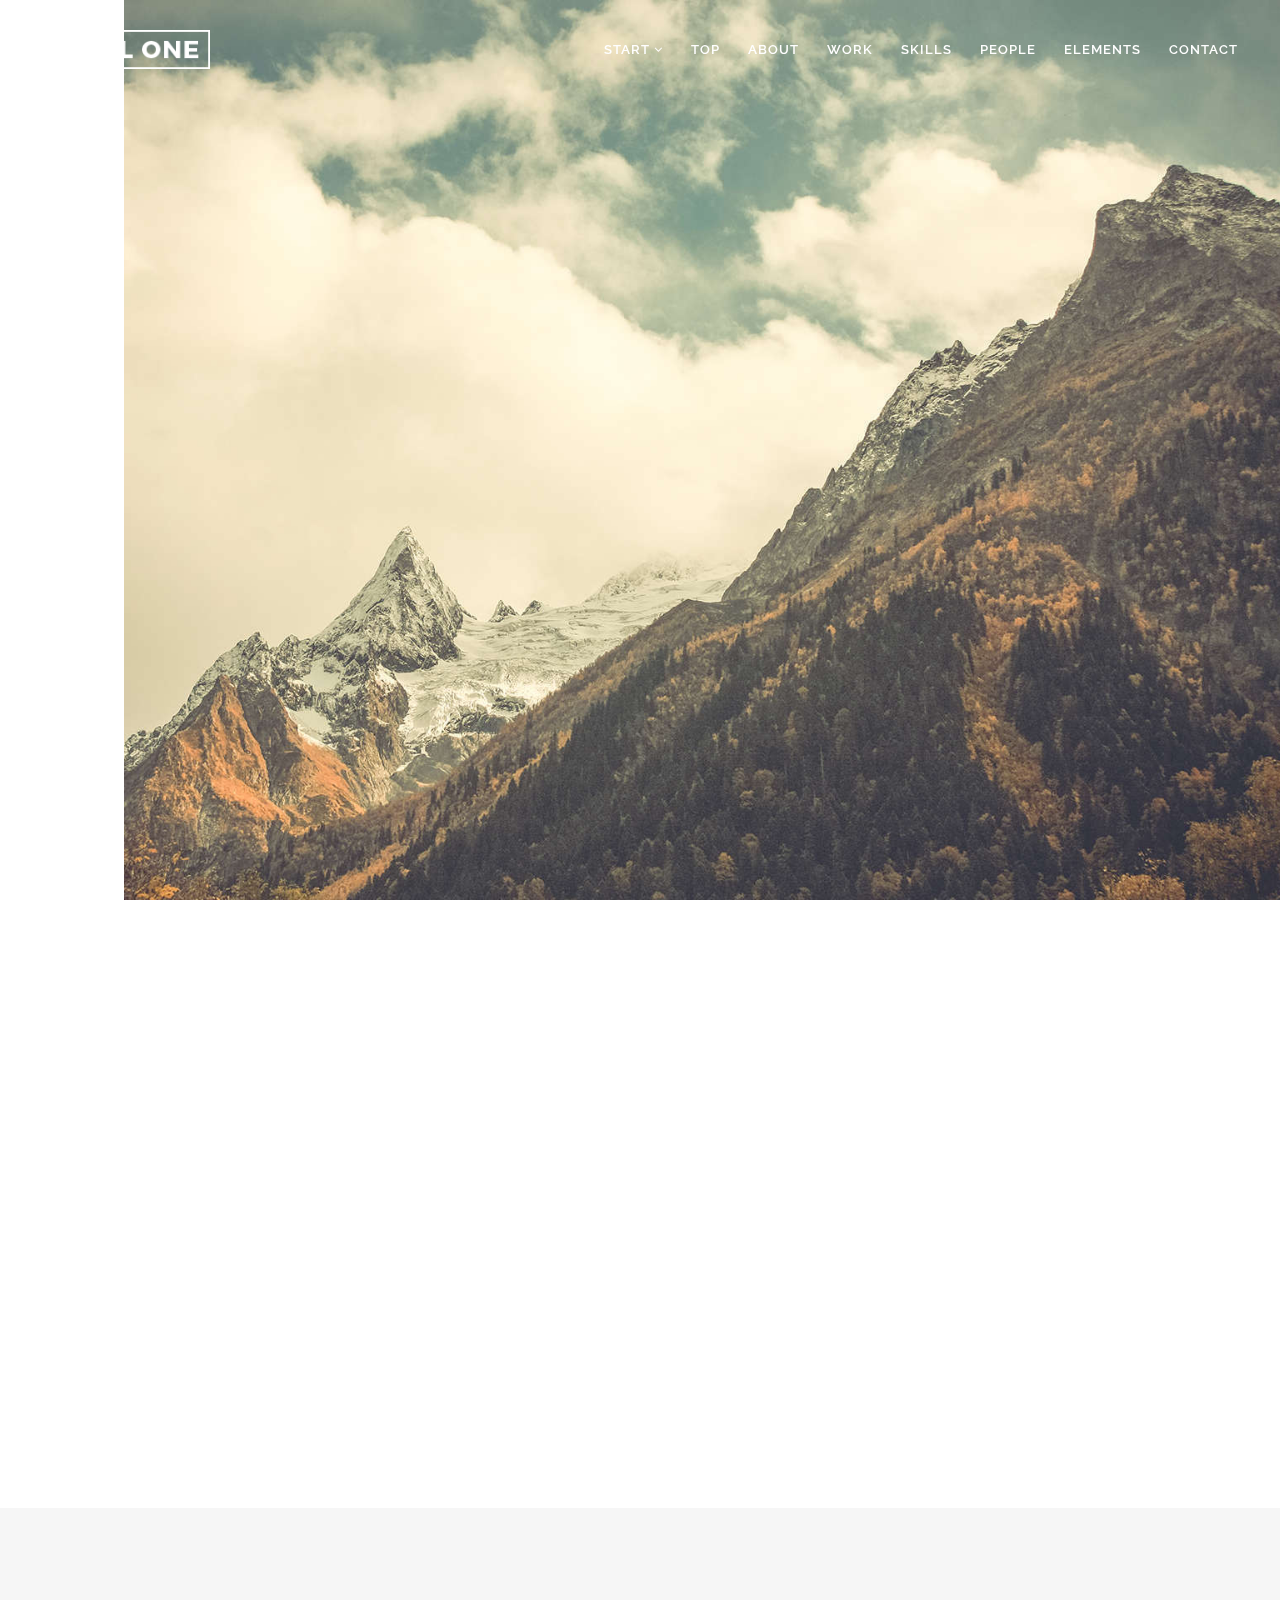
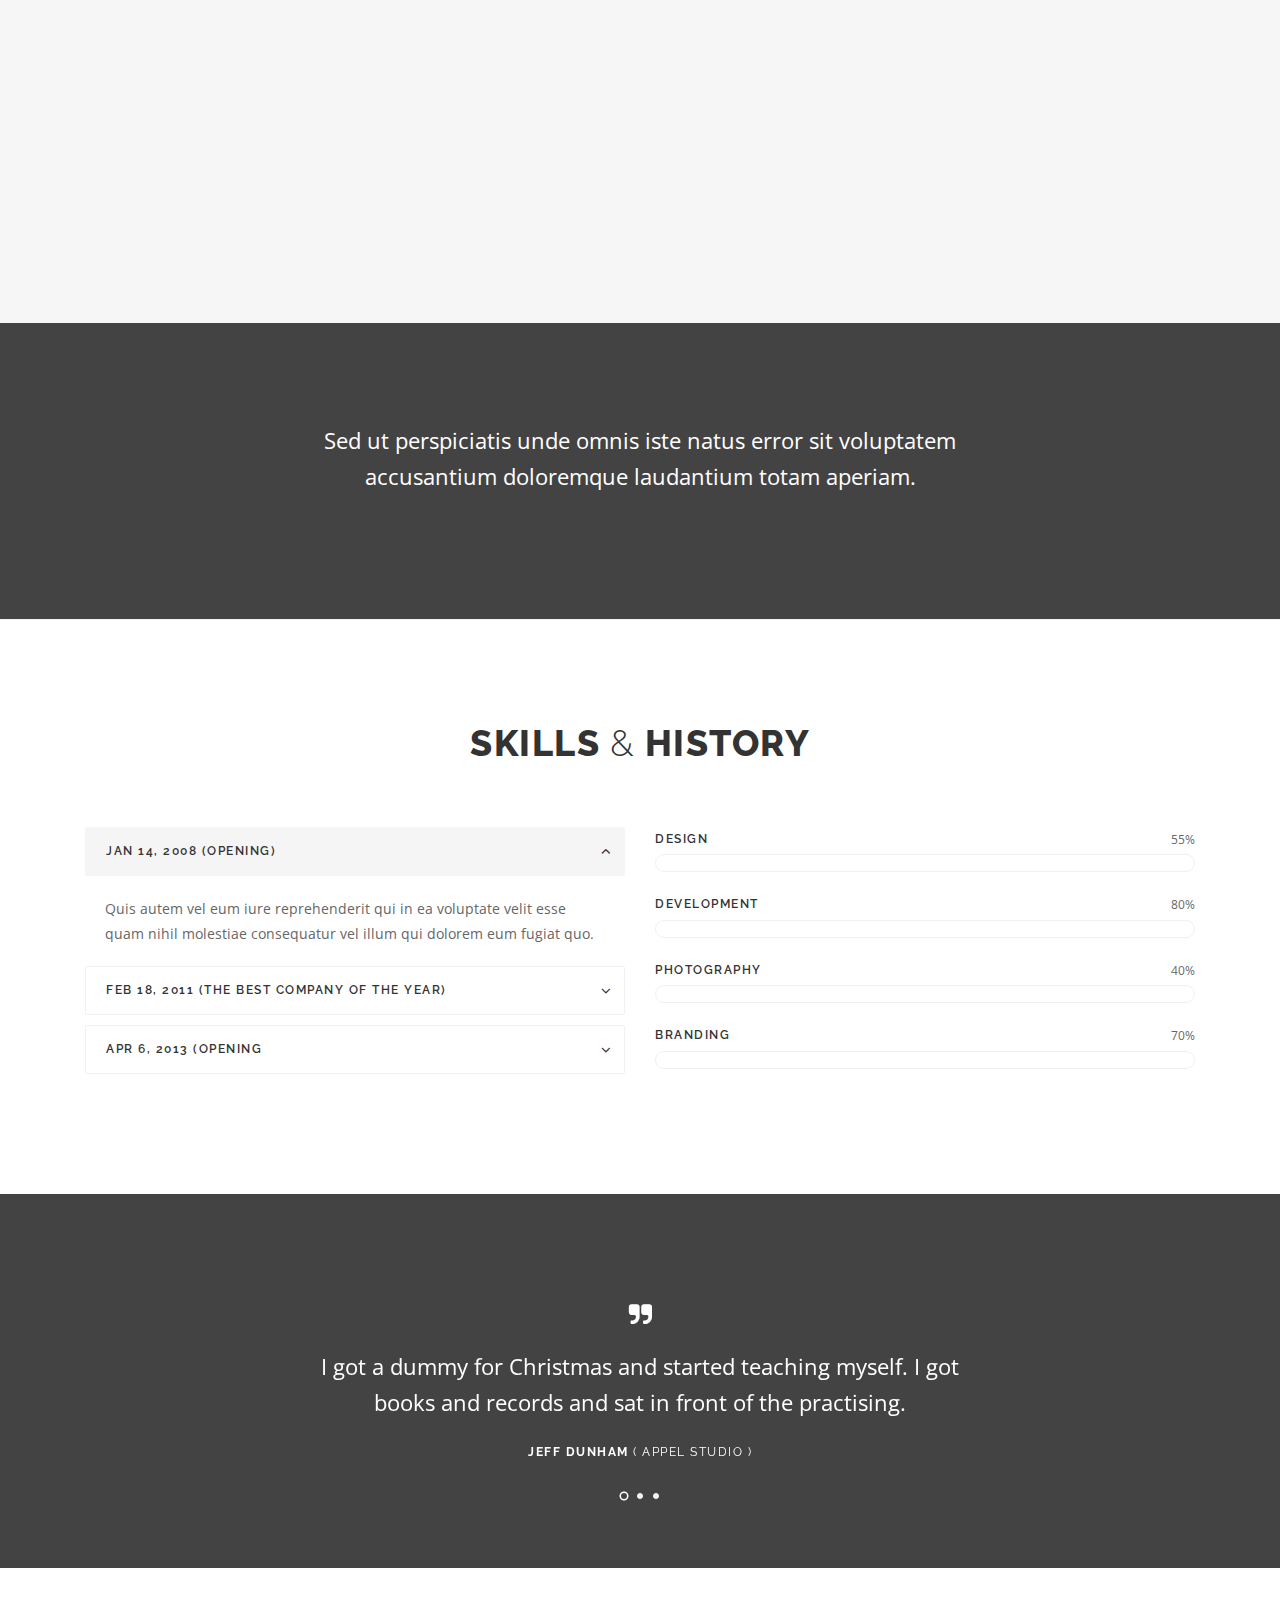
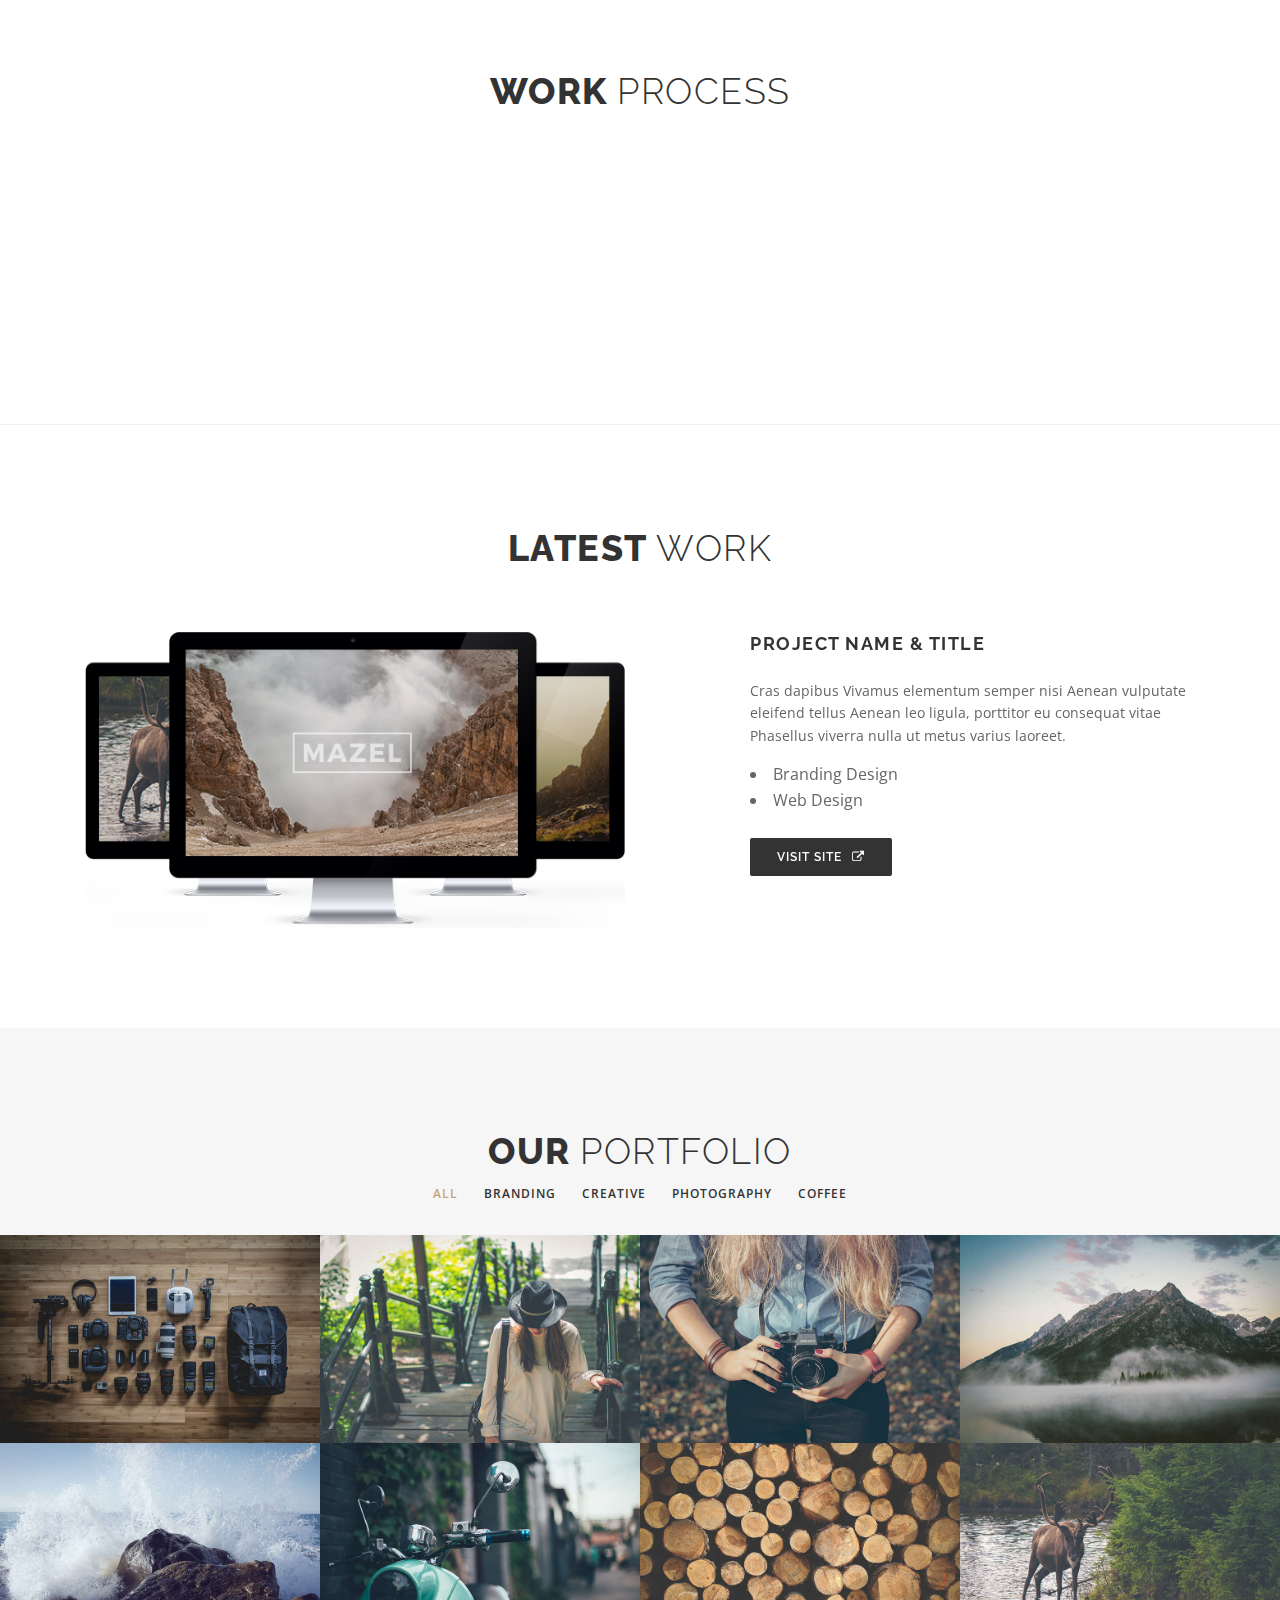
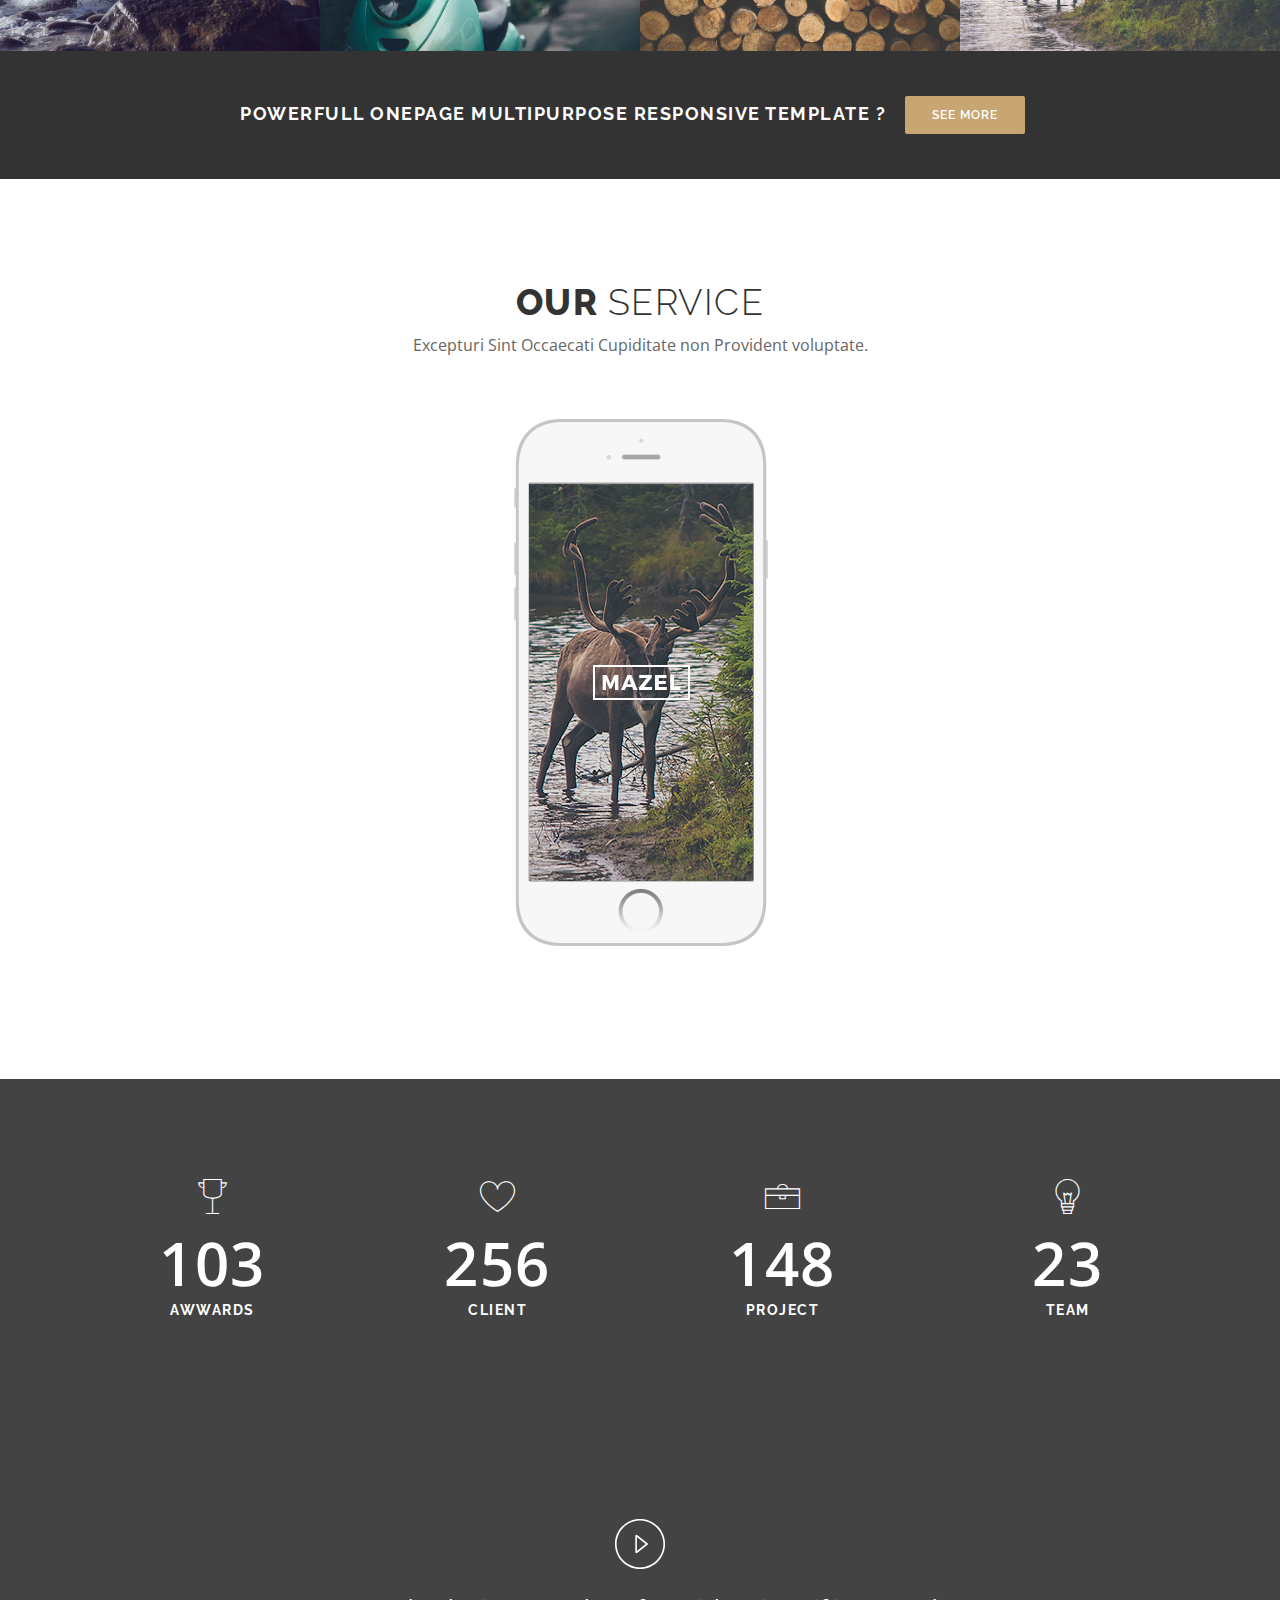
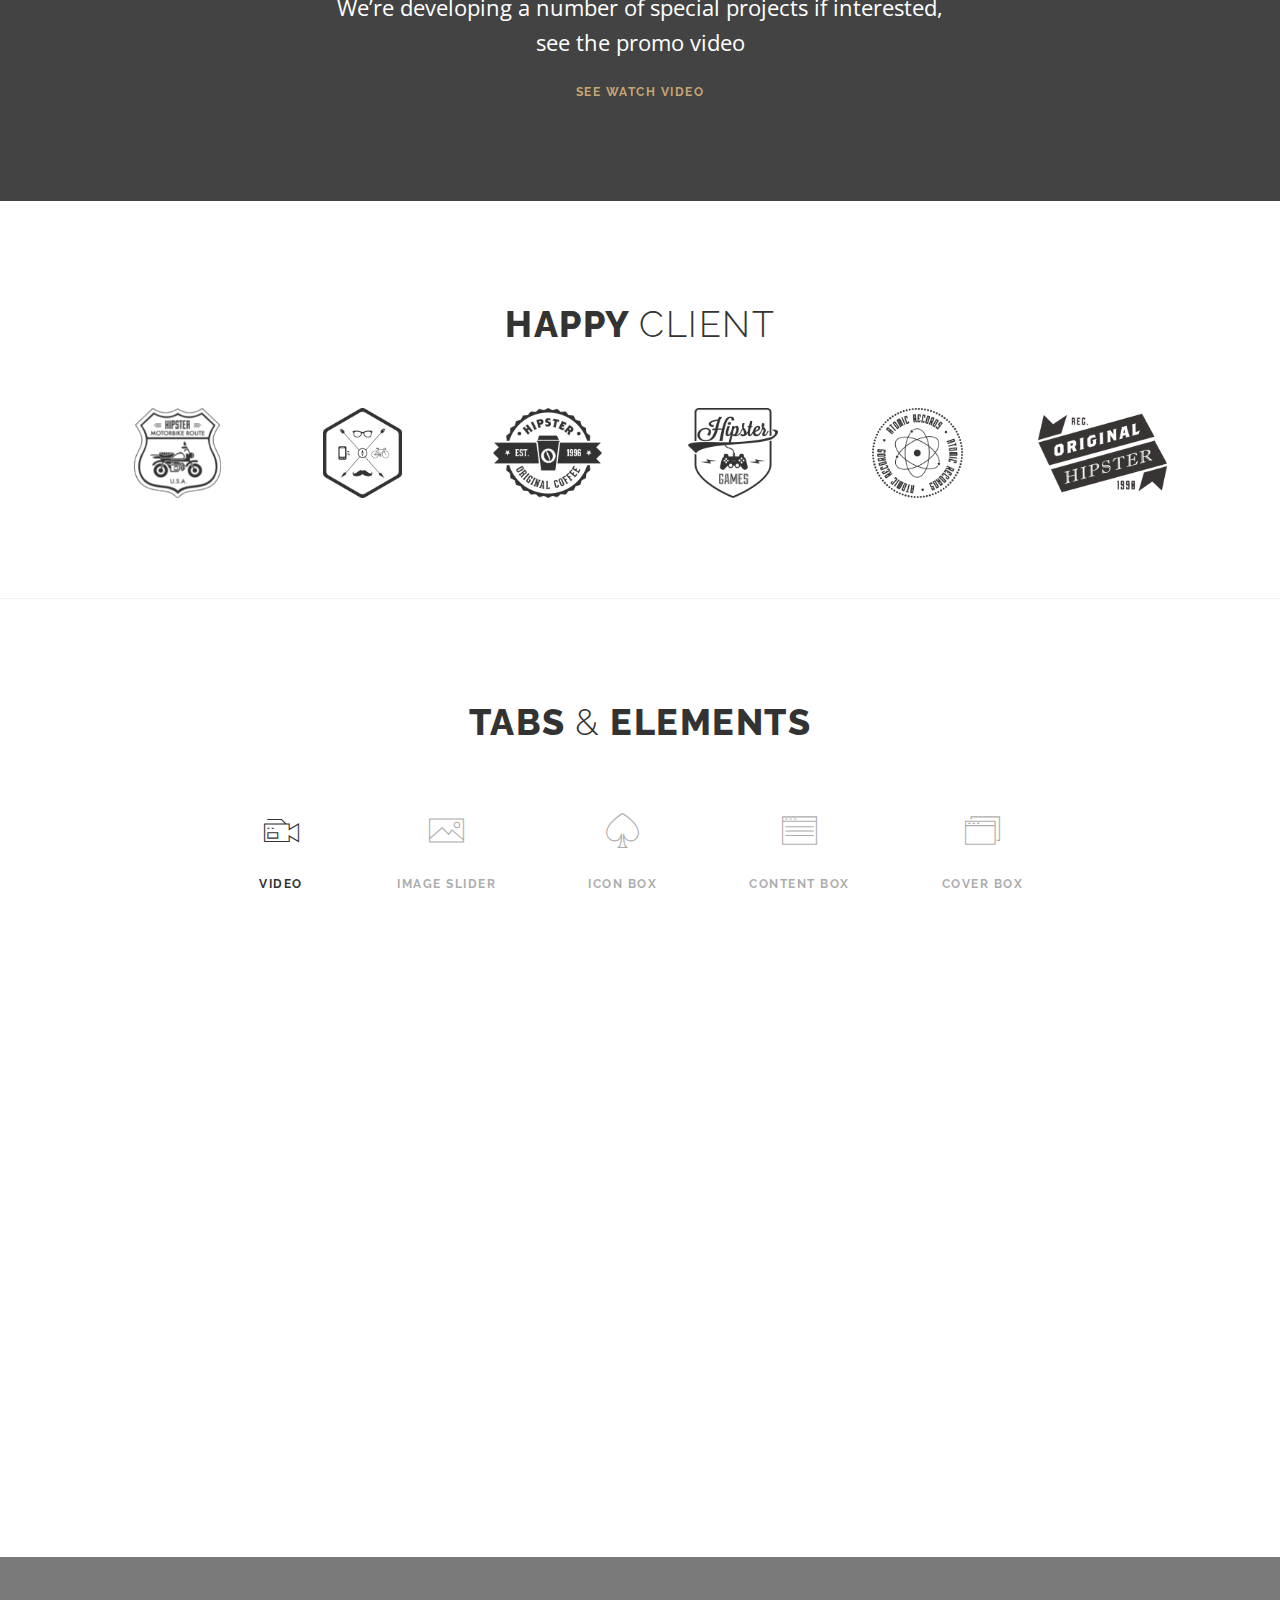
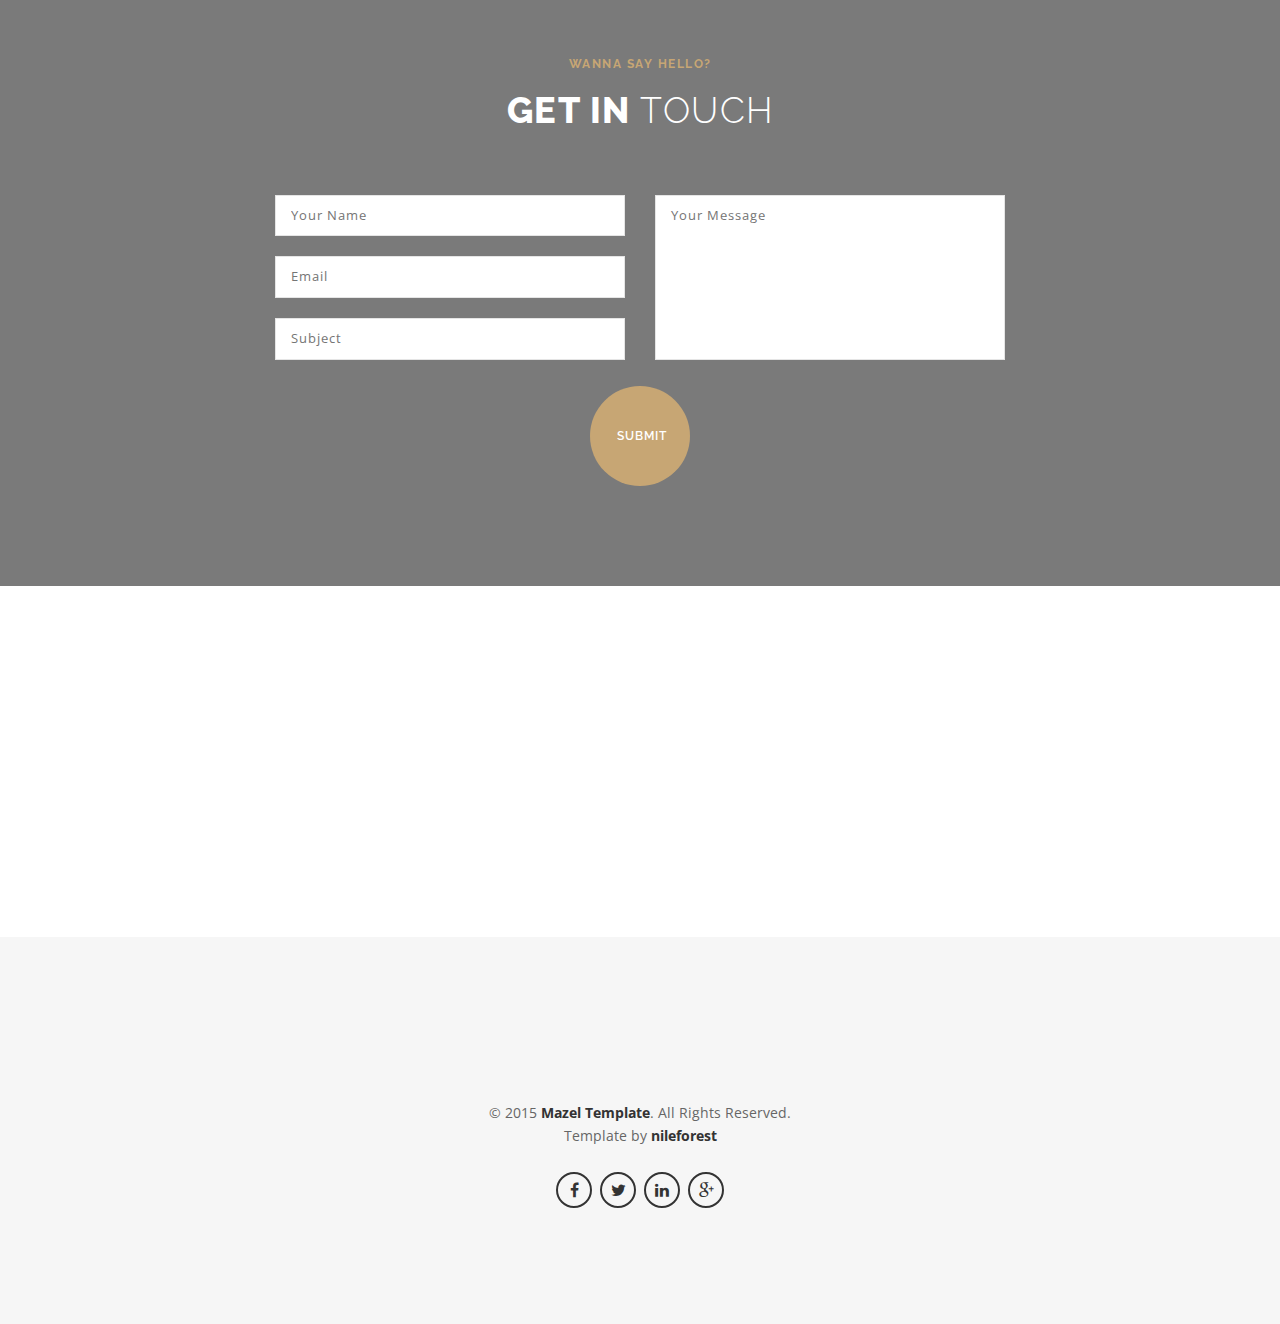
==== commit 4c3270cd: "pic" ====
--- a/index.html
+++ b/index.html
@@ -59,19 +59,19 @@
                             <li>
                                 <a href="#" class="menu-has-sub">Start <i class="fa fa-angle-down"></i></a>
                                 <ul class="sub-dropdown dropdown">
-                                    <li><a class="nav-external" href="index.html">Home - Main</a></li>
-                                    <li><a class="nav-external" href="index2-slider_vertical.html">Home - Vertical Slider</a></li>
-                                    <li><a class="nav-external" href="index3-slider_kenburns.html">Home - Kenburns Slider</a></li>
-                                    <li><a class="nav-external" href="index4-static.html">Home - Static</a></li>
-                                    <li><a class="nav-external" href="index5-static_parallax.html">Home - Parallax</a></li>
-                                    <li><a class="nav-external" href="index6-text_rotator1.html">Home - Text Rotator 1</a></li>
-                                    <li><a class="nav-external" href="index7-text_rotator2.html">Home - Text Rotator 2</a></li>
-                                    <li><a class="nav-external" href="index8-video_youtube.html">Home - Video Bg</a></li>
+                                    <li><a class="nav-external" href="index.html">Kenburns Slider</a></li>
+                                    <li><a class="nav-external" href="index2-slider_vertical.html">Vertical Slider</a></li>
+                                    <li><a class="nav-external" href="index3-slider_kenburns.html">Static Slider</a></li>
+                                    <li><a class="nav-external" href="index4-static.html">Static</a></li>
+                                    <li><a class="nav-external" href="index5-static_parallax.html">Parallax</a></li>
+                                    <li><a class="nav-external" href="index6-text_rotator1.html">Text Rotator 1</a></li>
+                                    <li><a class="nav-external" href="index7-text_rotator2.html">Text Rotator 2</a></li>
+                                    <li><a class="nav-external" href="index8-video_youtube.html">Video</a></li>
                                     <li><a class="nav-external" href="index9-text_slider.html">Home - Text Slider</a></li>
-                                    <li><a class="nav-external" href="index10-bg_slideshow.html">Home - Bg Slideshow</a></li>
+                                    <li><a class="nav-external" href="index10-bg_slideshow.html">Slideshow</a></li>
                                     <li><a class="nav-external" href="index11-coming_soon.html">Home - Coming Soon Page</a></li>
                                     <li>
-                                        <a class="menu-has-sub nav-external">Sub Dropdown<i class="fa fa-angle-right"></i></a>
+                                        <a class="menu-has-sub nav-external">Sub Pages<i class="fa fa-angle-right"></i></a>
                                         <ul class="sub-dropdown">
                                             <li><a class="nav-external" href="#">Sub Menu 1</a></li>
                                             <li><a class="nav-external" href="#">Sub Menu 2</a></li>
@@ -83,12 +83,12 @@
 
                                 </ul>
                             </li>
-                            <li><a href="#intro">Home</a></li>
+                            <li><a href="#intro">Top</a></li>
                             <li><a href="#about">About</a></li>
                             <li><a href="#latest-work">Work</a></li>
-                            <li><a href="#service">Service</a></li>
-                            <li><a href="#pricing">Pricing</a></li>
-                            <li><a href="#client">Client</a></li>
+                            <li><a href="#service">Skills</a></li>
+                            <!-- <li><a href="#pricing">Pricing</a></li> -->
+                            <li><a href="#client">People</a></li>
                             <li><a href="#elements">Elements</a></li>
                             <li><a href="#contact-us">Contact</a></li>
                         </ul>
@@ -540,14 +540,14 @@
             <!-- End Statement1 Section -->
 
             <!-- Team Section -->
-            <section id="team-people" class="section-padding text-center">
+            <!-- <section id="team-people" class="section-padding text-center">
                 <div class="container">
                     <h2 class="page-title">Our <span class="text-light">Team</span></h2>
                 </div>
                 <div class="container">
-                    <div class="row">
+                    <div class="row"> -->
                         <!--Team Carousel -->
-                        <div class="owl-carousel team-carousel nf-carousel-theme">
+                        <!-- <div class="owl-carousel team-carousel nf-carousel-theme">
 
                             <div class="item">
                                 <div class="team-item">
@@ -699,11 +699,11 @@
                                 </div>
                             </div>
 
-                        </div>
+                        </div> -->
                         <!--End Team Carousel --->
-                    </div>
-                </div>
-            </section>
+                    <!-- </div>
+                </div>
+            </section> -->
             <!-- End Team Section -->
 
             <hr />
@@ -1283,7 +1283,7 @@
             <!-- End Counter Section -->
 
             <!-- Pricing Table -->
-            <section id="pricing" class="section-padding">
+            <!-- <section id="pricing" class="section-padding">
                 <div class="container text-center">
                     <h2 class="page-title">Pricing <span class="text-light">Table</span></h2>
                 </div>
@@ -1360,14 +1360,14 @@
                         </div>
                     </div>
                 </div>
-            </section>
+            </section> -->
             <!-- End Pricing Table -->
 
             <!-- video Section -->
             <section id="video-action" class="section-padding bg-image overlay-dark dark-bg" data-stellar-background-ratio="0.5" data-background-img="img/full/02.jpg">
                 <div class="container text-center">
                     <div class="page-icon">
-                        <a class="video-popup white" href="https://www.youtube.com/watch?v=bMZ3ysoCgEU"><i class="icon icon-music-play-button"></i></a>
+                        <a class="video-popup white" href="https://www.youtube.com/watch?v=TJAfLE39ZZ8"><i class="icon icon-music-play-button"></i></a>
                     </div>
                     <p class="max-width-700 lead">
                         We’re developing a number of special projects if interested,<br />
@@ -1502,7 +1502,7 @@
                                     </div>-->
                                 <div class="col-md-10 offset-md-1">
                                     <div class="media">
-                                        <iframe src="https://www.youtube.com/embed/bMZ3ysoCgEU?rel=0&amp;controls=0&amp;showinfo=0" frameborder="0" allowfullscreen></iframe>
+                                        <iframe width="560" height="315" src="https://www.youtube.com/embed/rblYSKz_VnI" title="YouTube video player" frameborder="0" allow="accelerometer; autoplay; clipboard-write; encrypted-media; gyroscope; picture-in-picture; web-share" allowfullscreen></iframe>
                                     </div>
                                 </div>
                             </div>
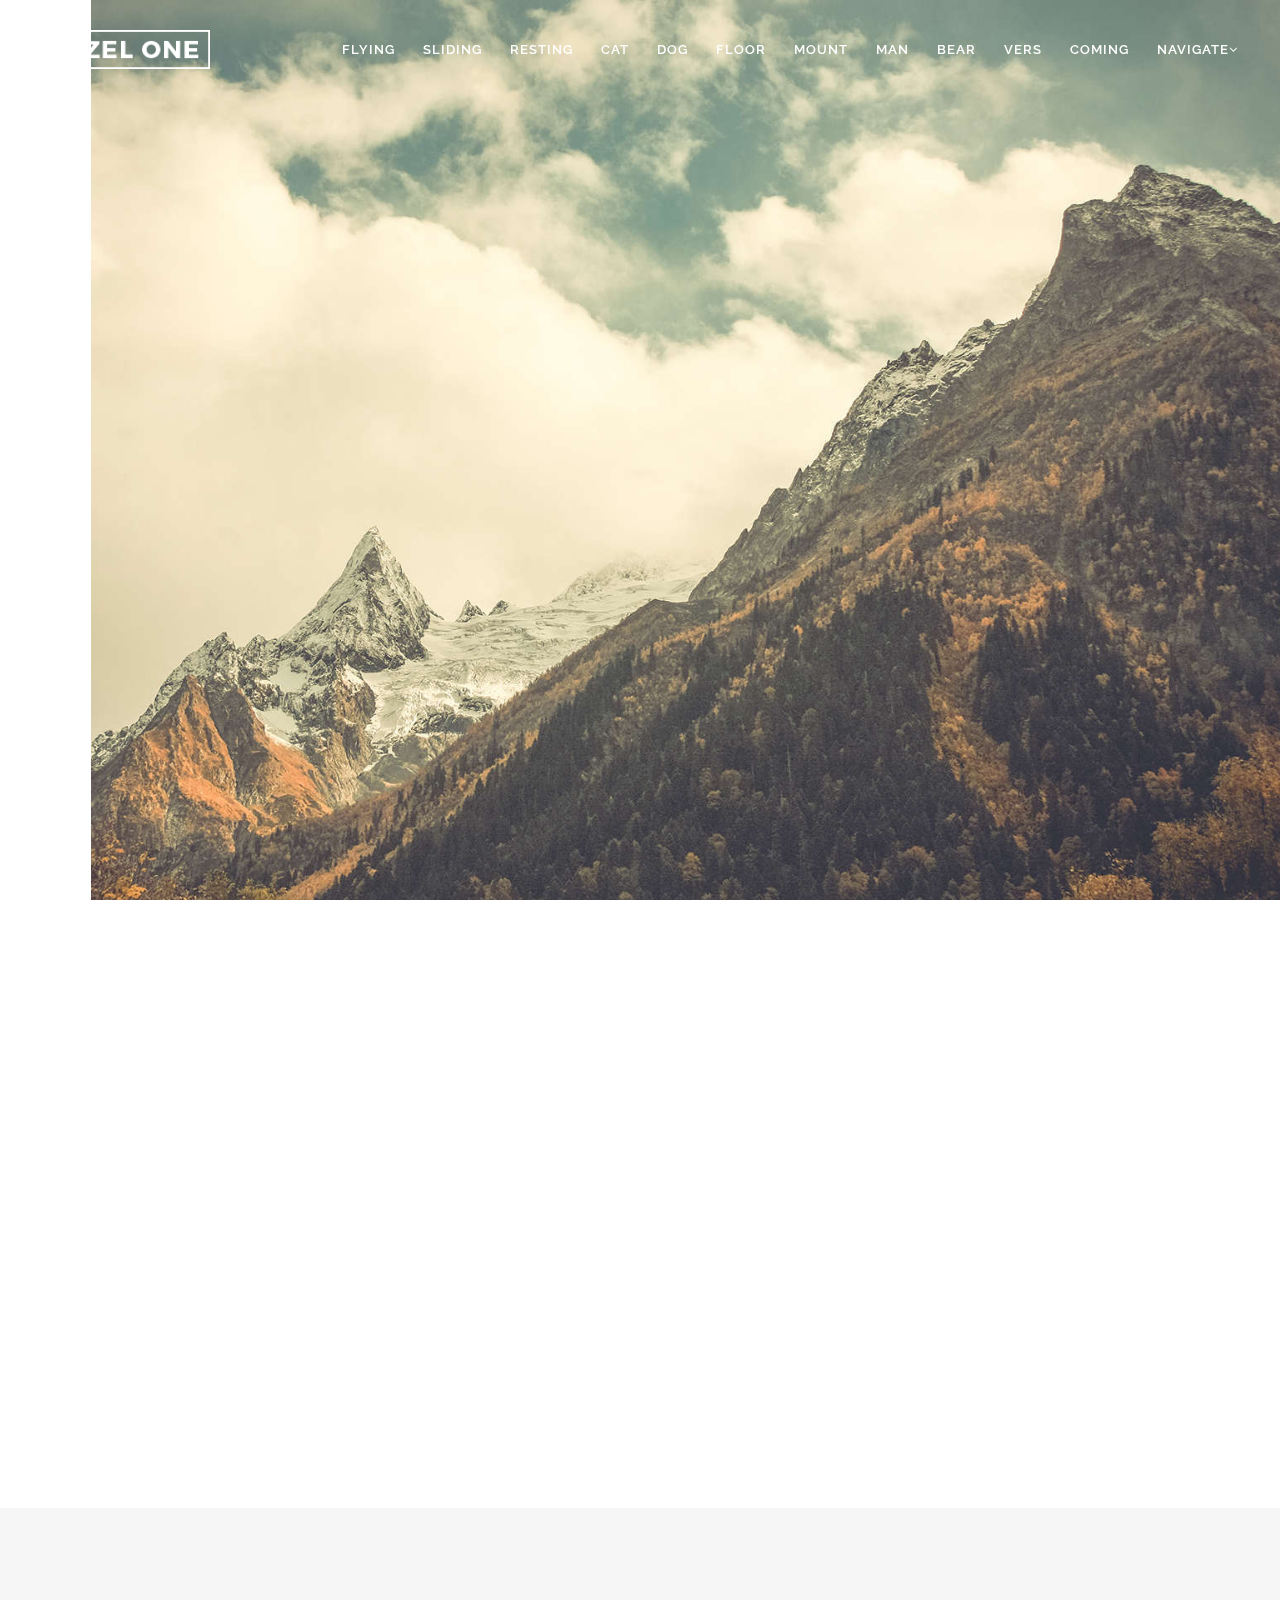
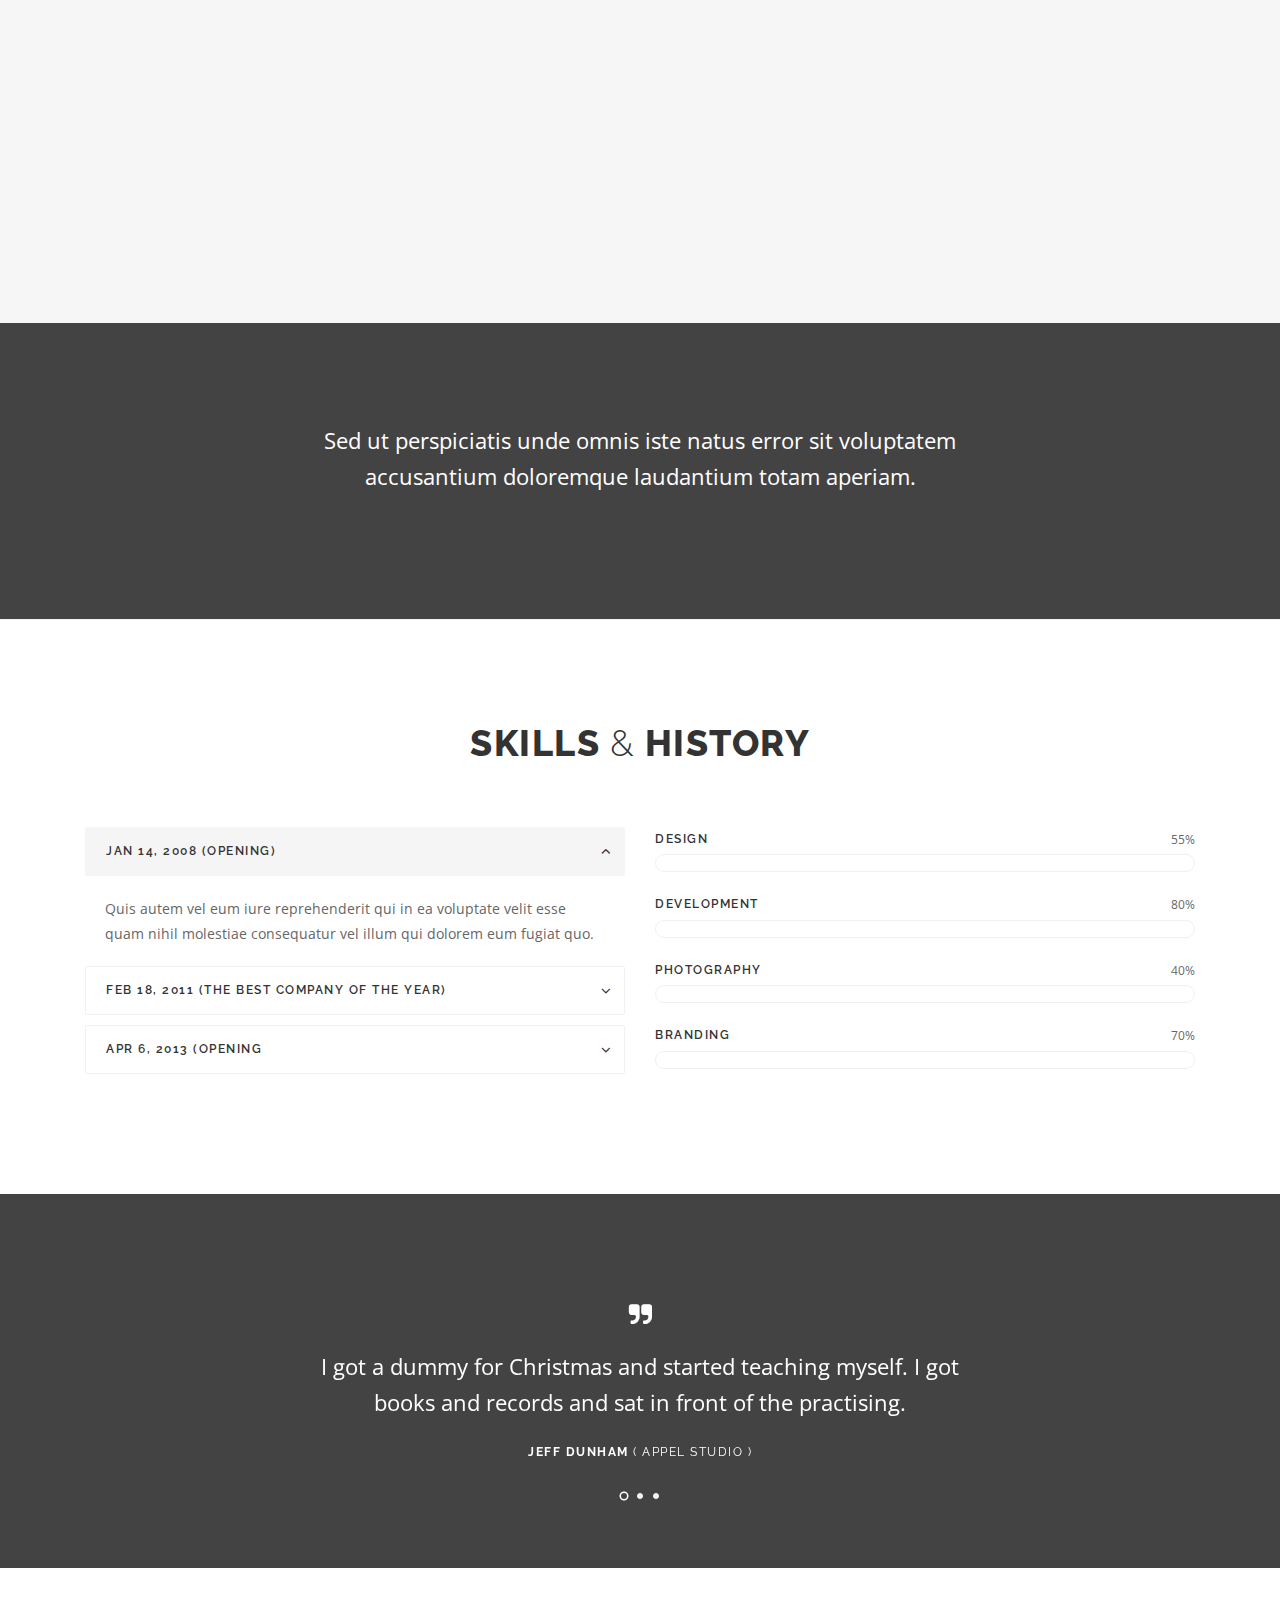
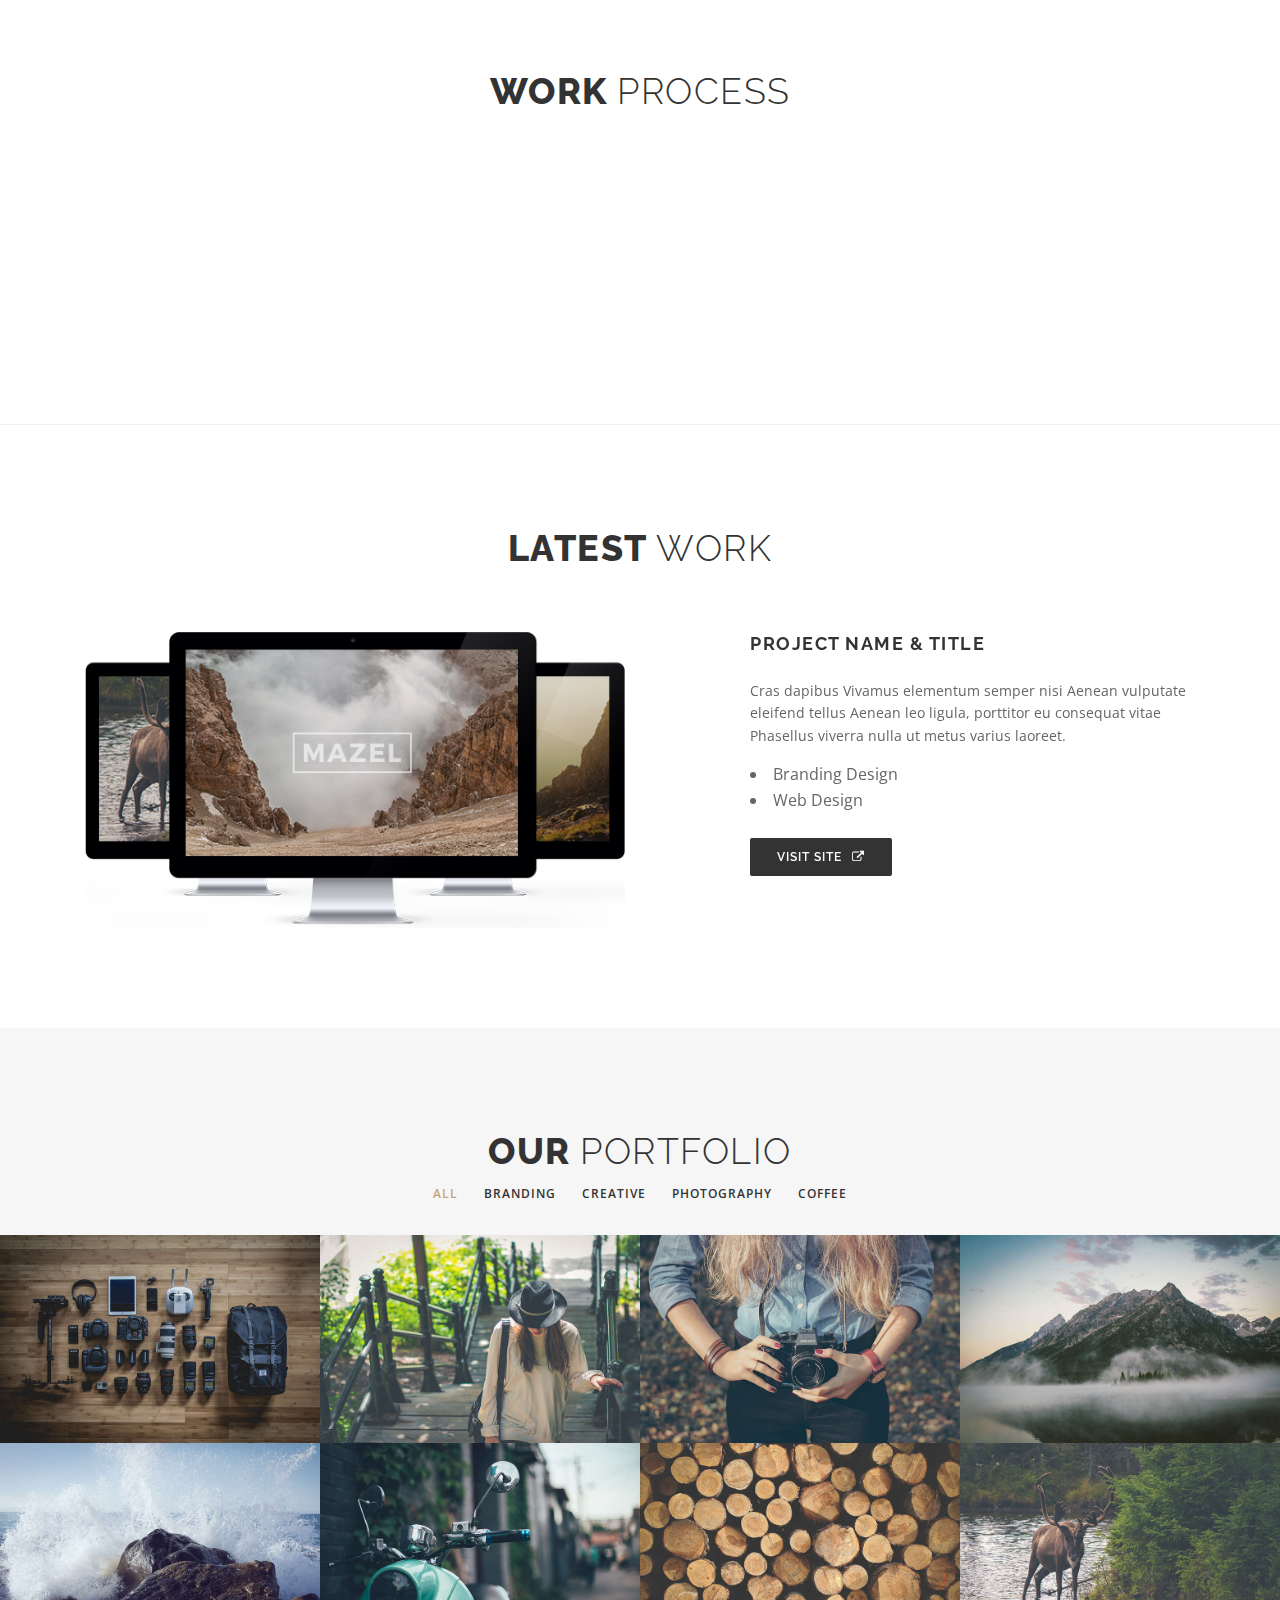
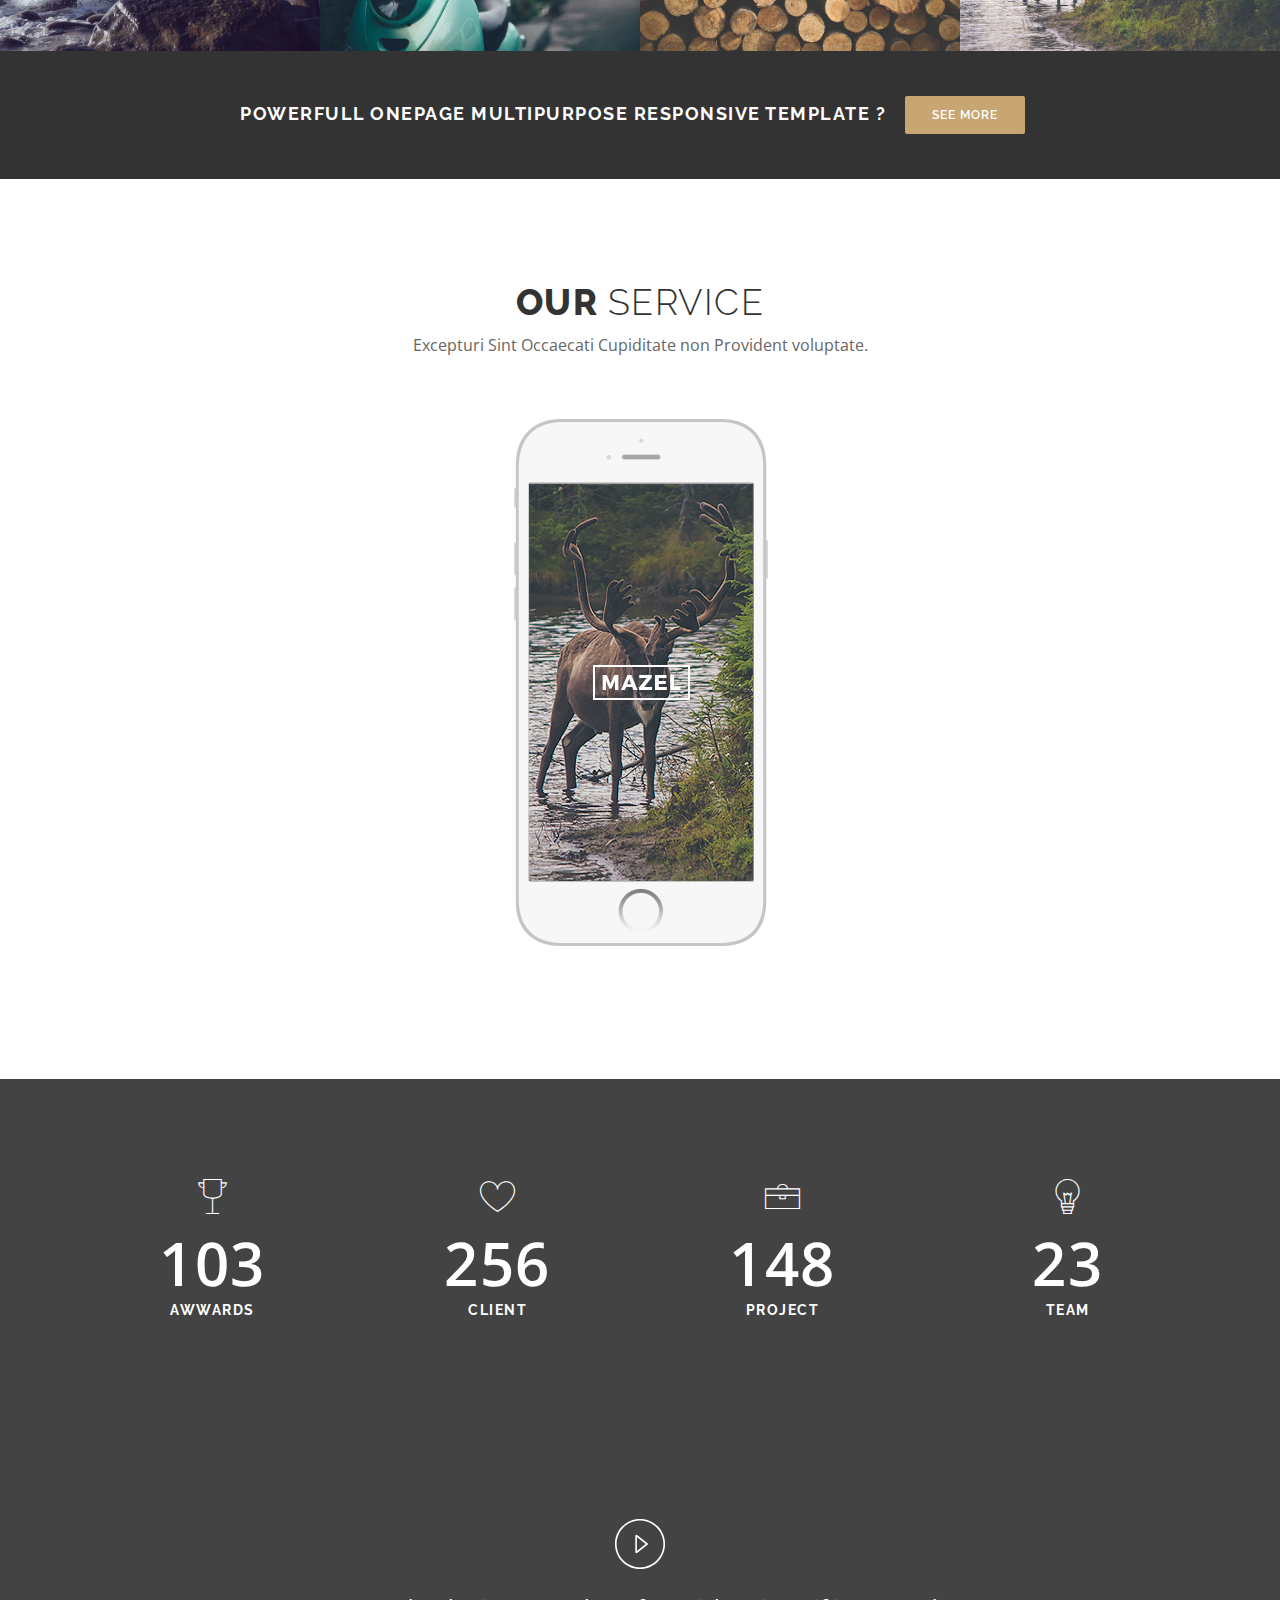
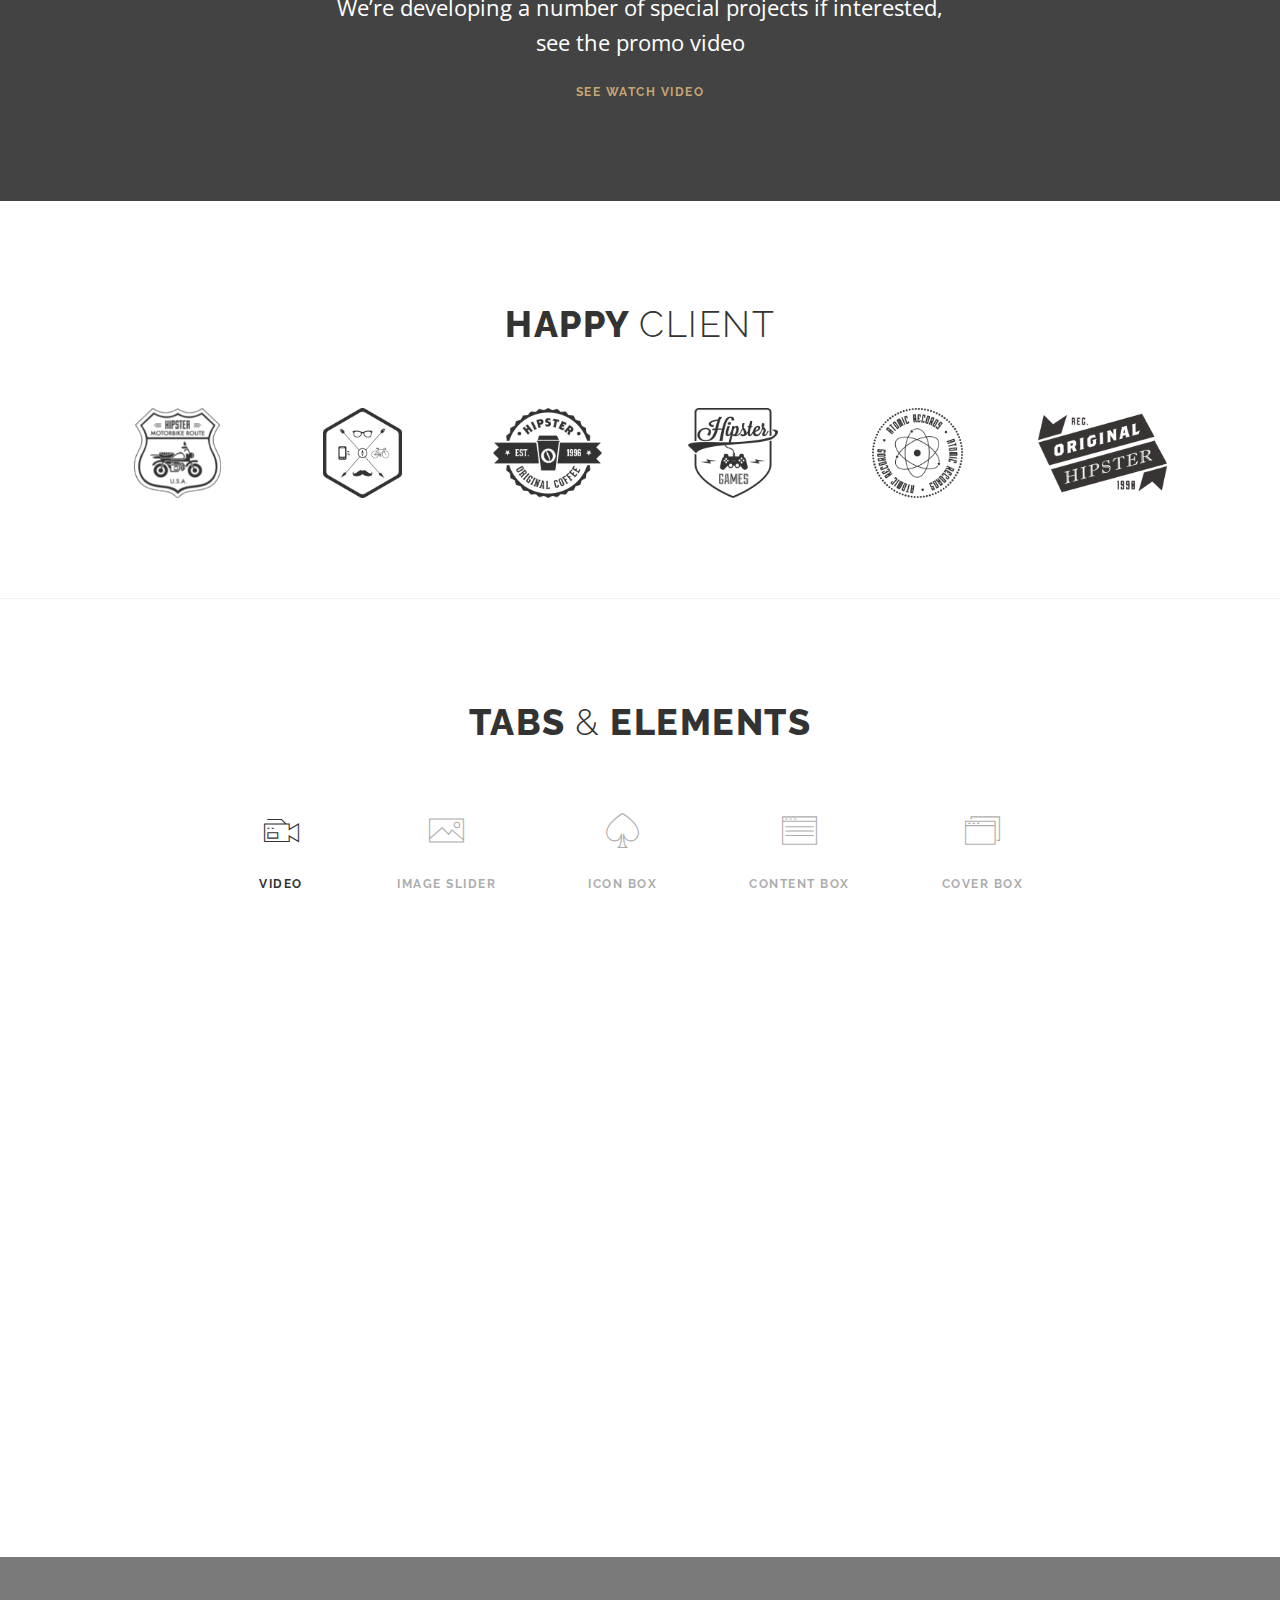
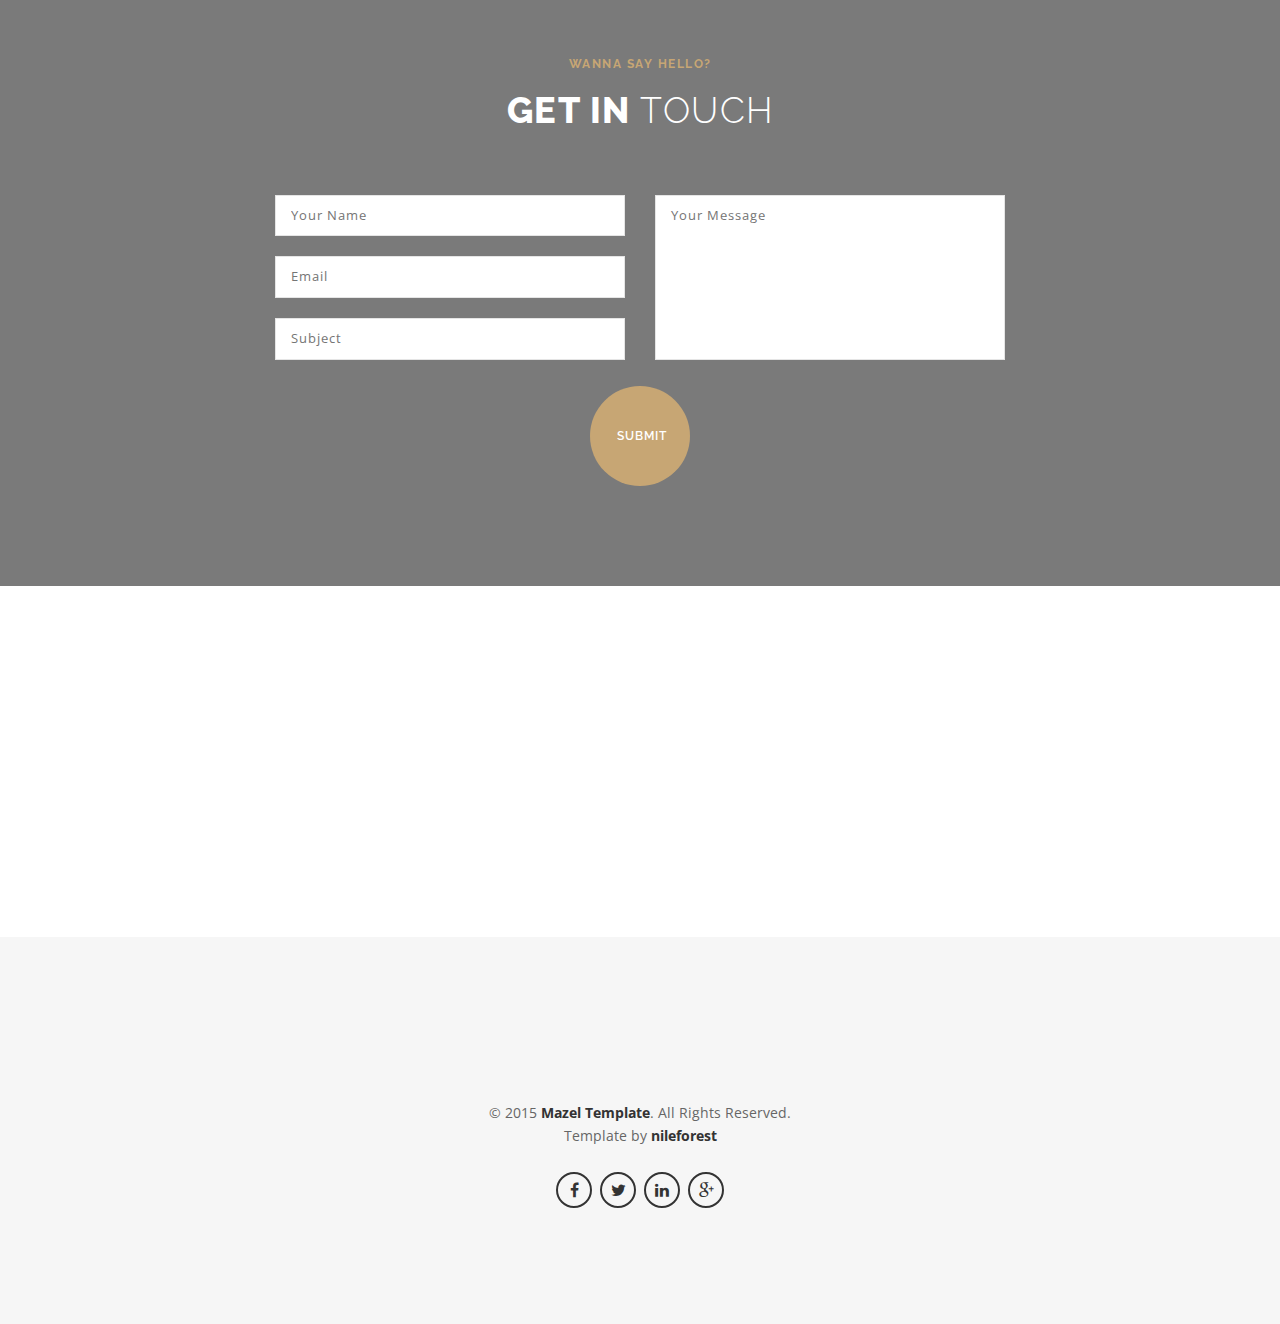
==== commit 792e8469: "pic" ====
--- a/index.html
+++ b/index.html
@@ -55,23 +55,31 @@
                     <!-- Navigation Menu -->
                     <div class="nav-menu singlepage-nav">
                         <ul class="nav-menu-inner">
-                            
+
+                            <li><a class="nav-external" href="index.html">Flying</a></li>
+                            <li><a class="nav-external" href="index2-slider_vertical.html">Sliding</a></li>
+                            <li><a class="nav-external" href="index3-slider_kenburns.html">Resting</a></li>
+                            <li><a class="nav-external" href="index4-static.html">Cat</a></li>
+                            <li><a class="nav-external" href="index5-static_parallax.html">Dog</a></li>
+                            <li><a class="nav-external" href="index6-text_rotator1.html">Floor</a></li>
+                            <li><a class="nav-external" href="index7-text_rotator2.html">Mount</a></li>
+                            <li><a class="nav-external" href="index8-video_youtube.html">Man</a></li>
+                            <li><a class="nav-external" href="index9-text_slider.html">Bear</a></li>
+                            <li><a class="nav-external" href="index10-bg_slideshow.html">Vers</a></li>
+                            <li><a class="nav-external" href="index11-coming_soon.html">Coming</a></li>
                             <li>
-                                <a href="#" class="menu-has-sub">Start <i class="fa fa-angle-down"></i></a>
+                                <a href="#" class="menu-has-sub">Navigate<i class="fa fa-angle-down"></i></a>
                                 <ul class="sub-dropdown dropdown">
-                                    <li><a class="nav-external" href="index.html">Kenburns Slider</a></li>
-                                    <li><a class="nav-external" href="index2-slider_vertical.html">Vertical Slider</a></li>
-                                    <li><a class="nav-external" href="index3-slider_kenburns.html">Static Slider</a></li>
-                                    <li><a class="nav-external" href="index4-static.html">Static</a></li>
-                                    <li><a class="nav-external" href="index5-static_parallax.html">Parallax</a></li>
-                                    <li><a class="nav-external" href="index6-text_rotator1.html">Text Rotator 1</a></li>
-                                    <li><a class="nav-external" href="index7-text_rotator2.html">Text Rotator 2</a></li>
-                                    <li><a class="nav-external" href="index8-video_youtube.html">Video</a></li>
-                                    <li><a class="nav-external" href="index9-text_slider.html">Home - Text Slider</a></li>
-                                    <li><a class="nav-external" href="index10-bg_slideshow.html">Slideshow</a></li>
-                                    <li><a class="nav-external" href="index11-coming_soon.html">Home - Coming Soon Page</a></li>
+                                    <li><a href="#intro">Home</a></li>
+                                    <li><a href="#about">About</a></li>
+                                    <li><a href="#latest-work">Work</a></li>
+                                    <li><a href="#service">Skills</a></li>
+                                    <!-- <li><a href="#pricing">Pricing</a></li> -->
+                                    <li><a href="#client">People</a></li>
+                                    <li><a href="#elements">Elements</a></li>
+                                    <li><a href="#contact-us">Contact</a></li>
                                     <li>
-                                        <a class="menu-has-sub nav-external">Sub Pages<i class="fa fa-angle-right"></i></a>
+                                        <a class="menu-has-sub nav-external">Sub Pages<i class="fa fa-angle-left"></i></a>
                                         <ul class="sub-dropdown">
                                             <li><a class="nav-external" href="#">Sub Menu 1</a></li>
                                             <li><a class="nav-external" href="#">Sub Menu 2</a></li>
@@ -83,14 +91,7 @@
 
                                 </ul>
                             </li>
-                            <li><a href="#intro">Top</a></li>
-                            <li><a href="#about">About</a></li>
-                            <li><a href="#latest-work">Work</a></li>
-                            <li><a href="#service">Skills</a></li>
-                            <!-- <li><a href="#pricing">Pricing</a></li> -->
-                            <li><a href="#client">People</a></li>
-                            <li><a href="#elements">Elements</a></li>
-                            <li><a href="#contact-us">Contact</a></li>
+
                         </ul>
                     </div>
                     <!-- End Navigation Menu -->
